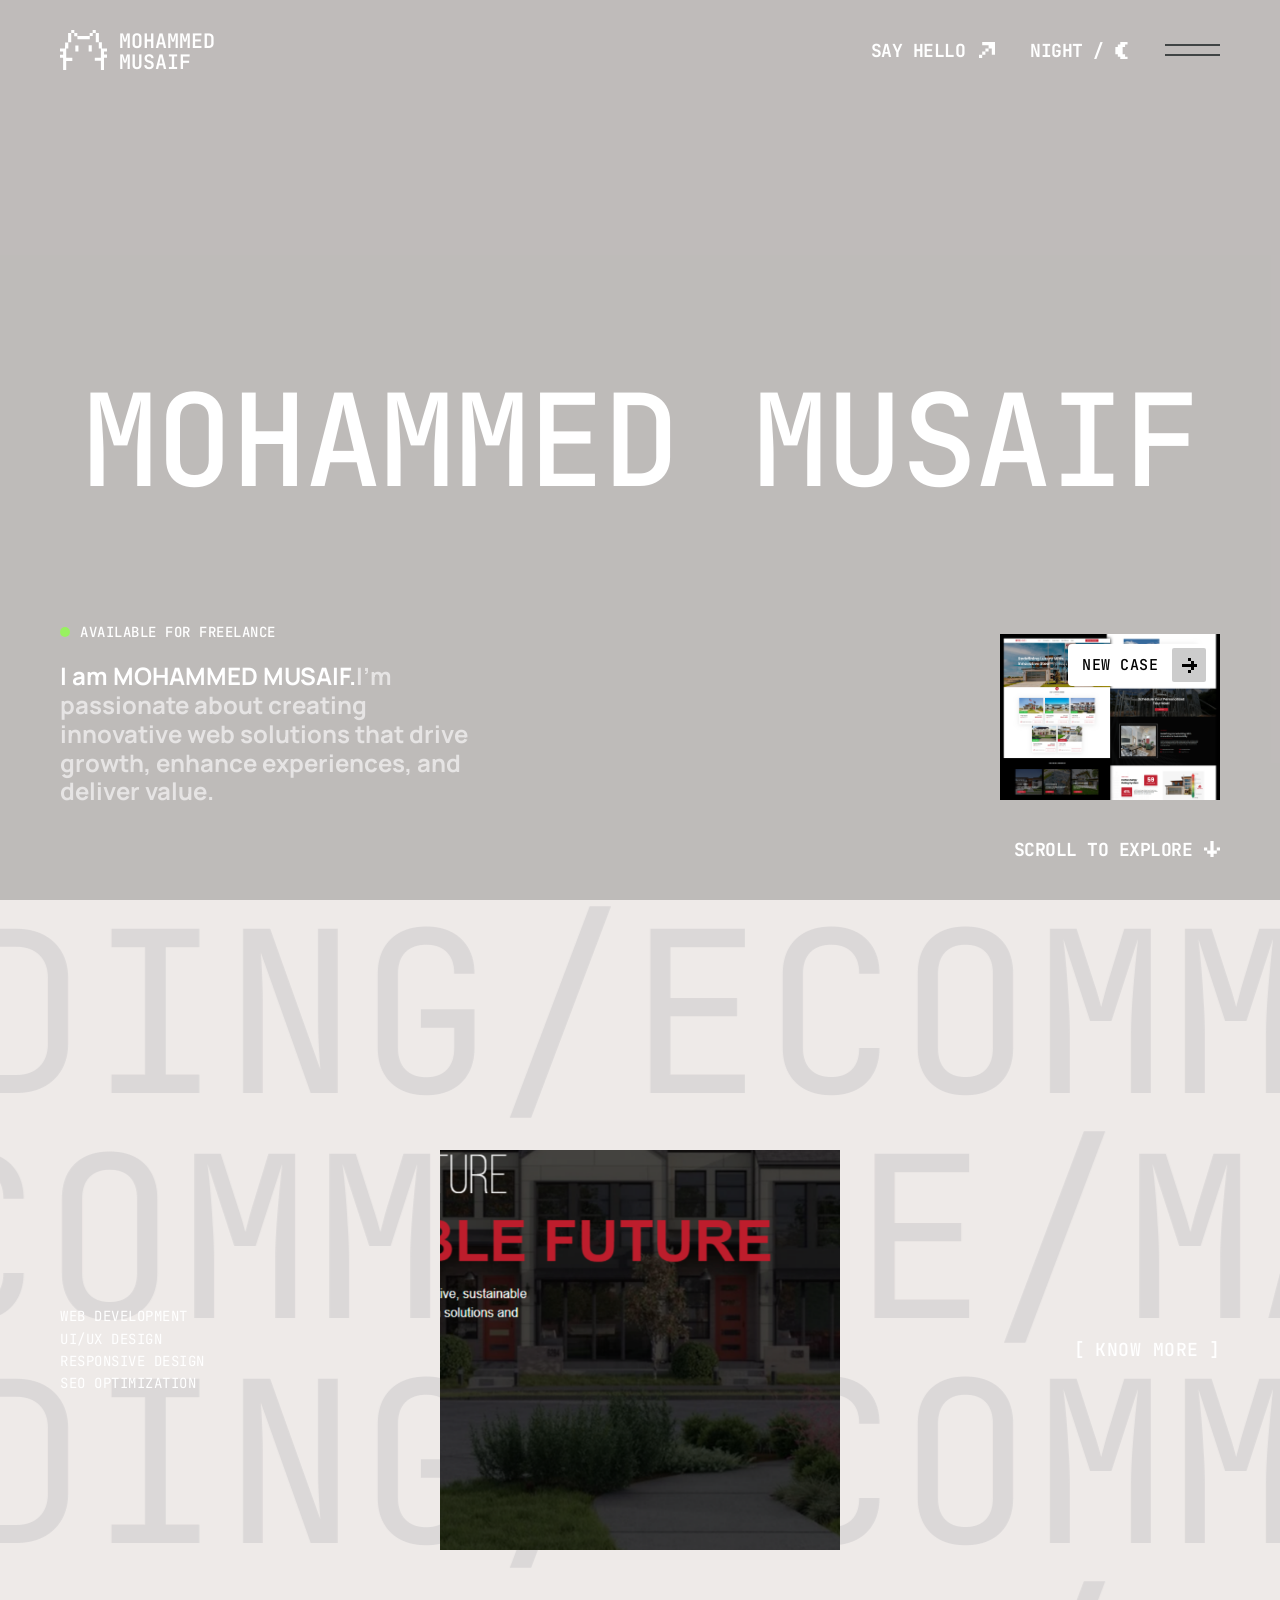
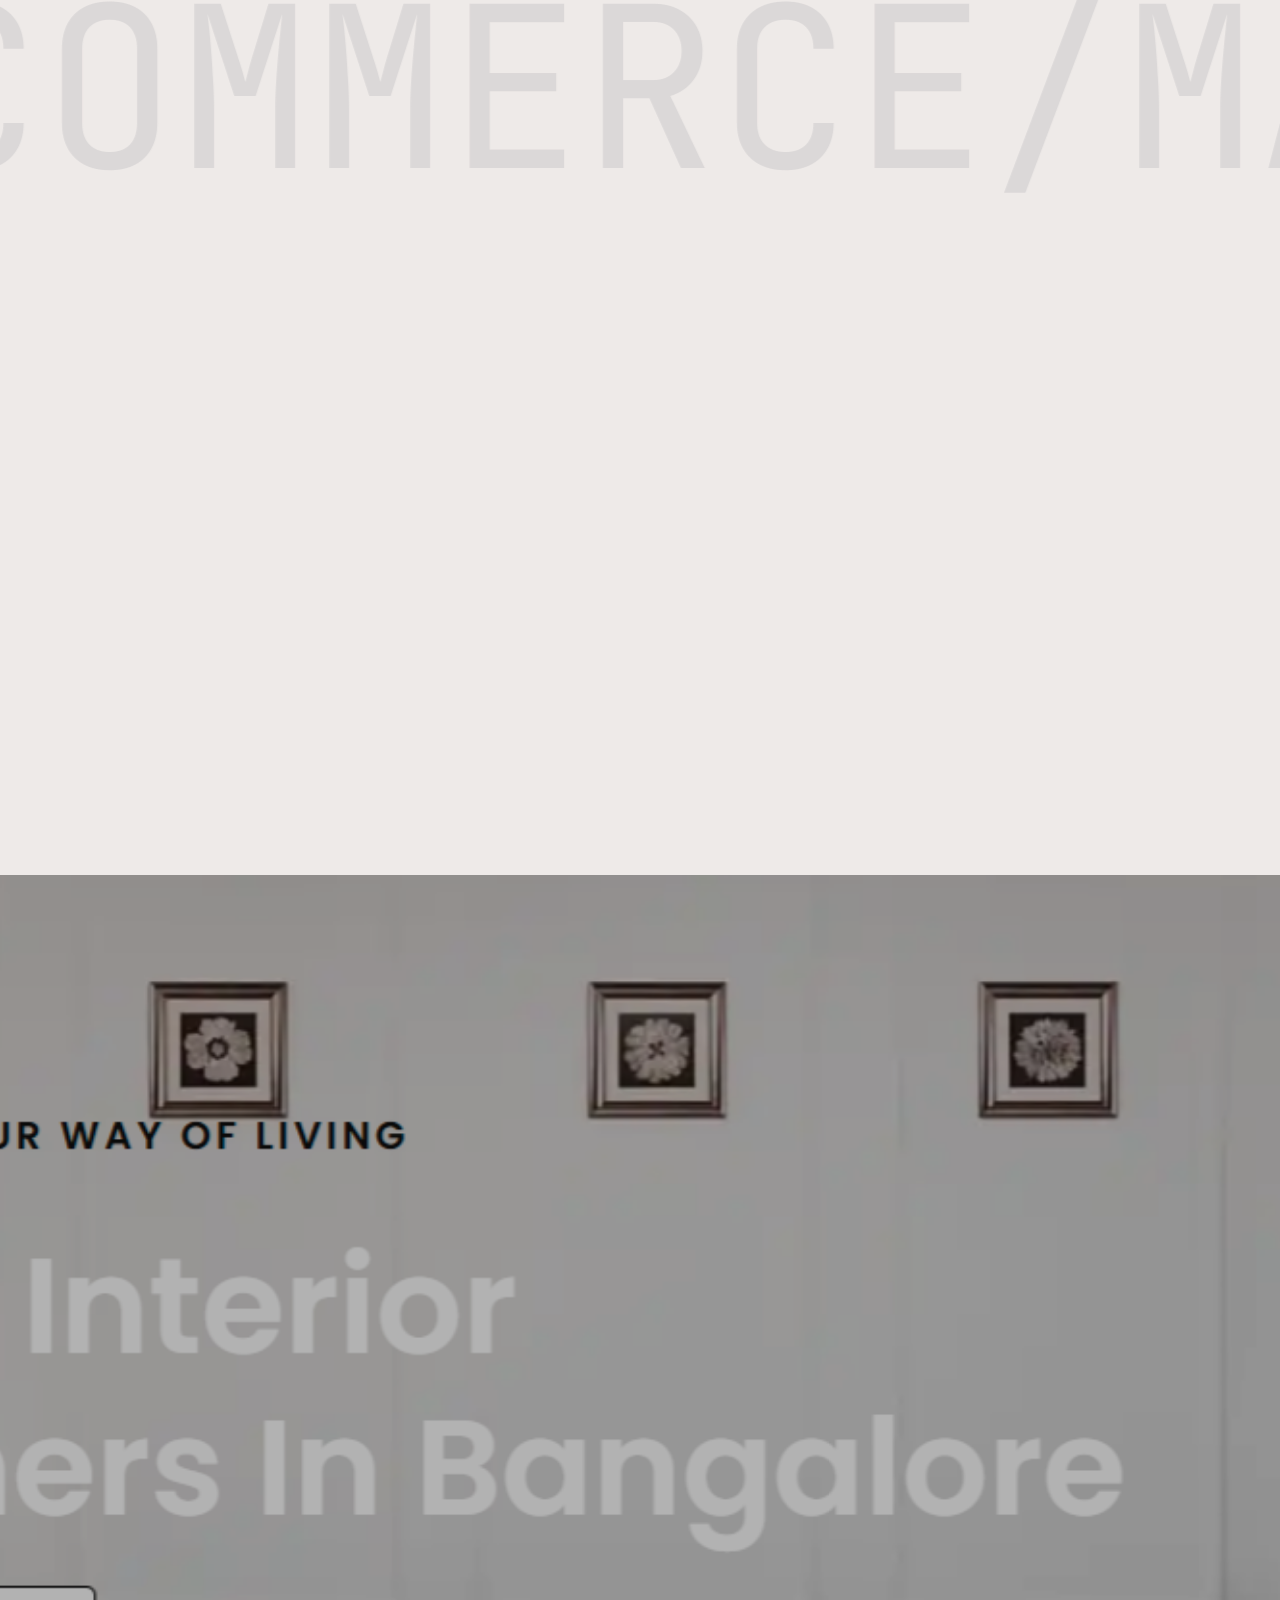
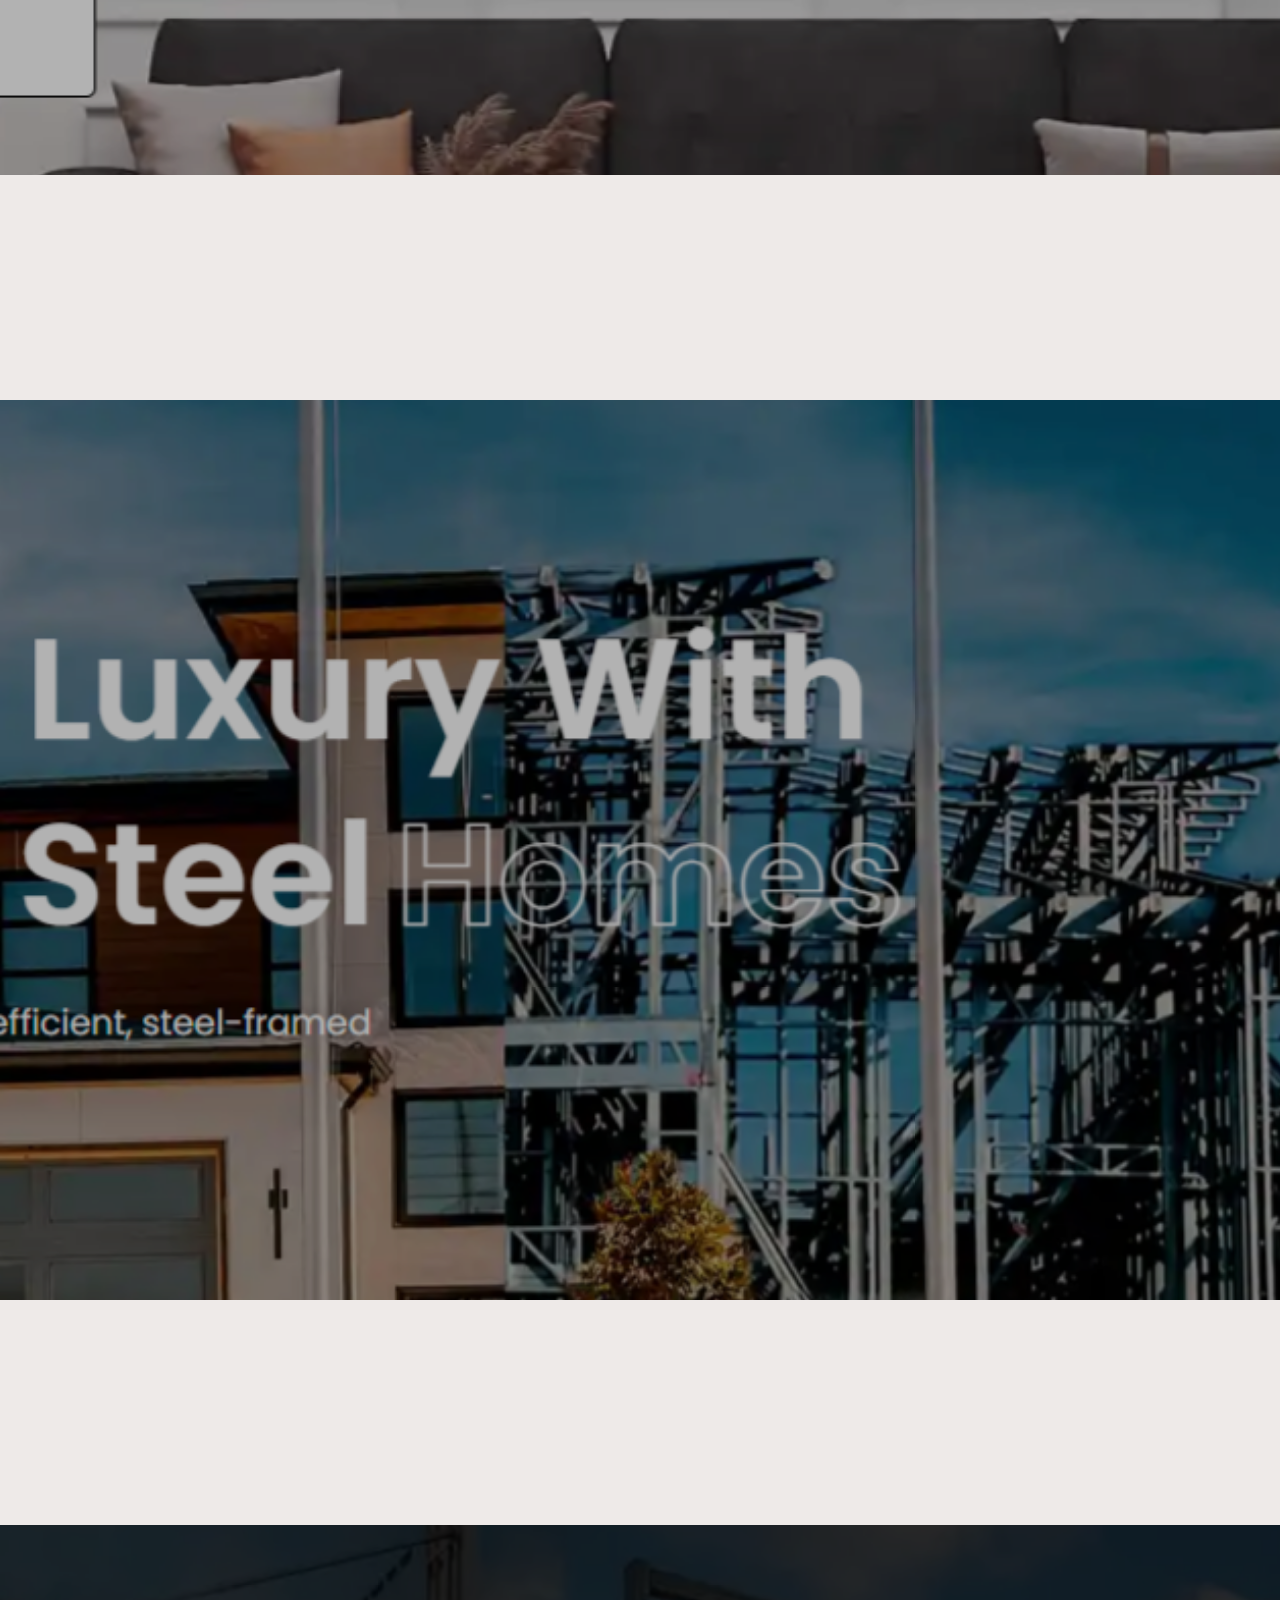
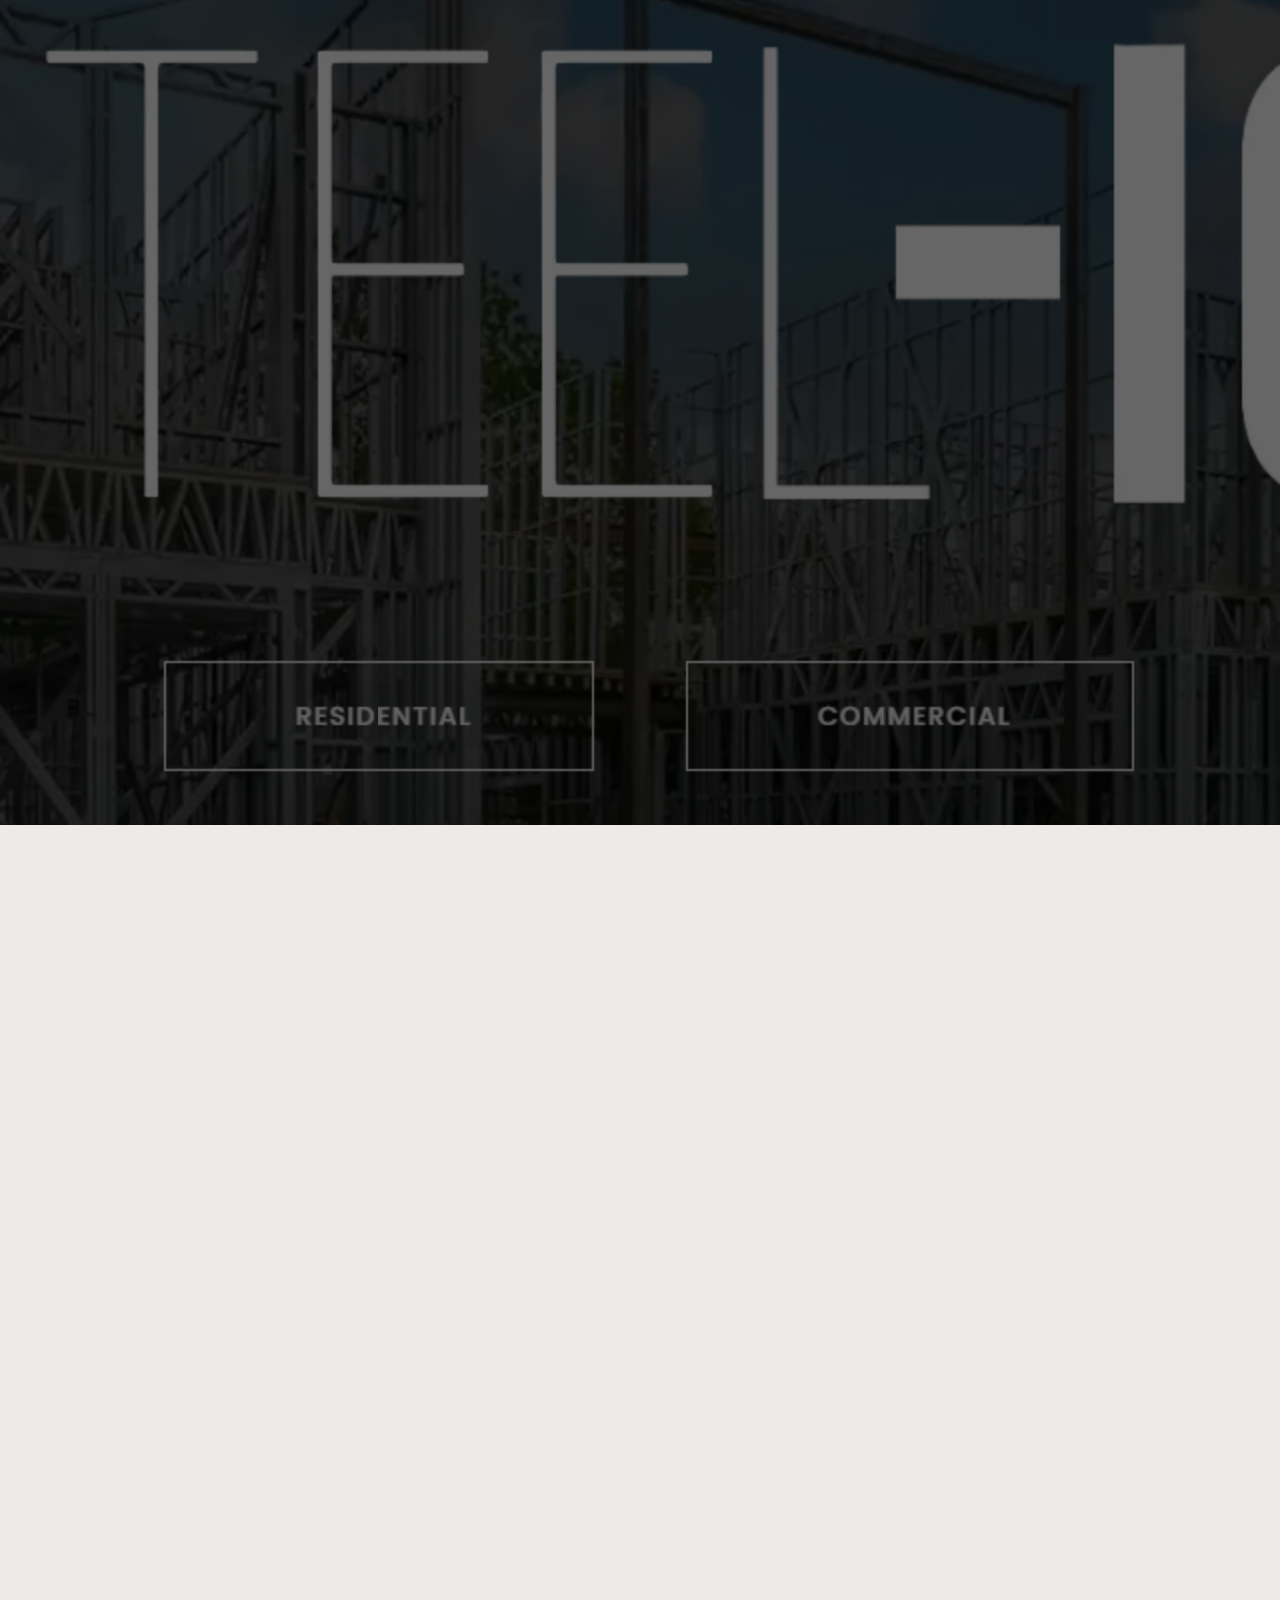
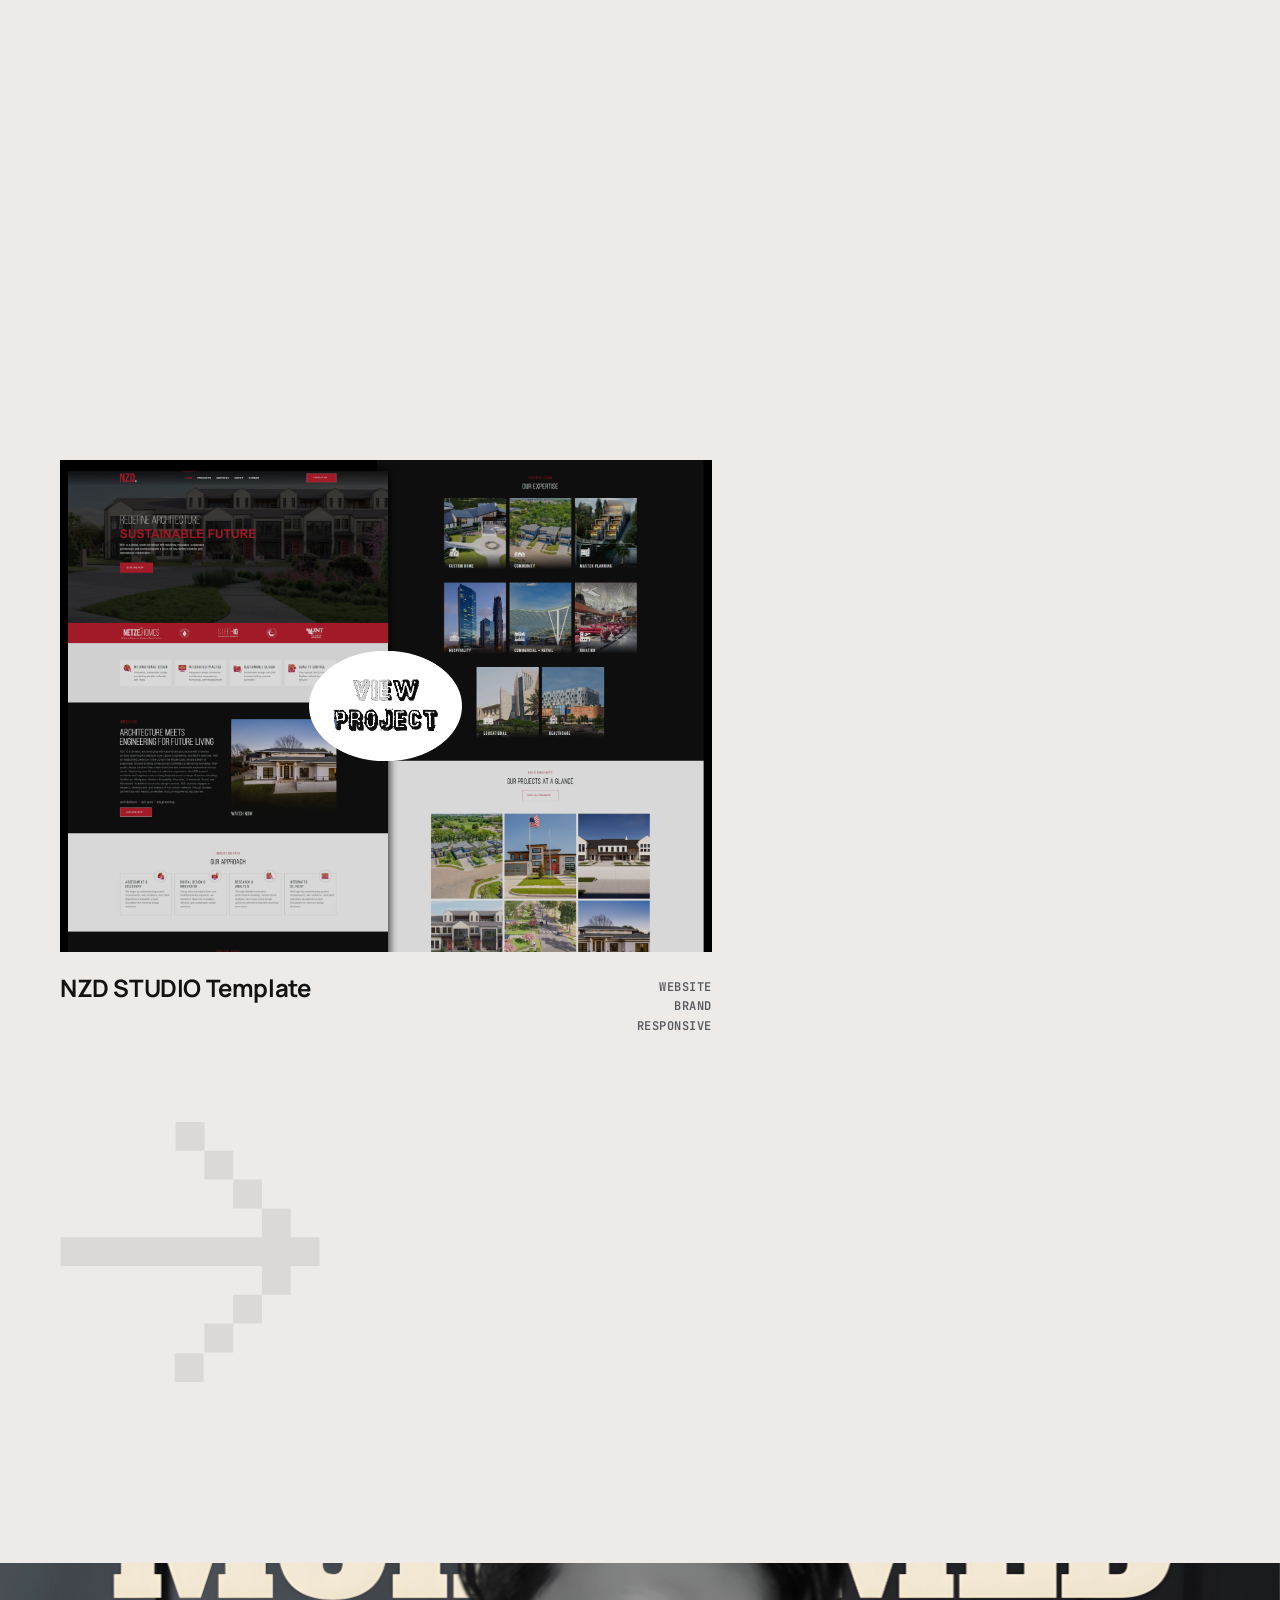
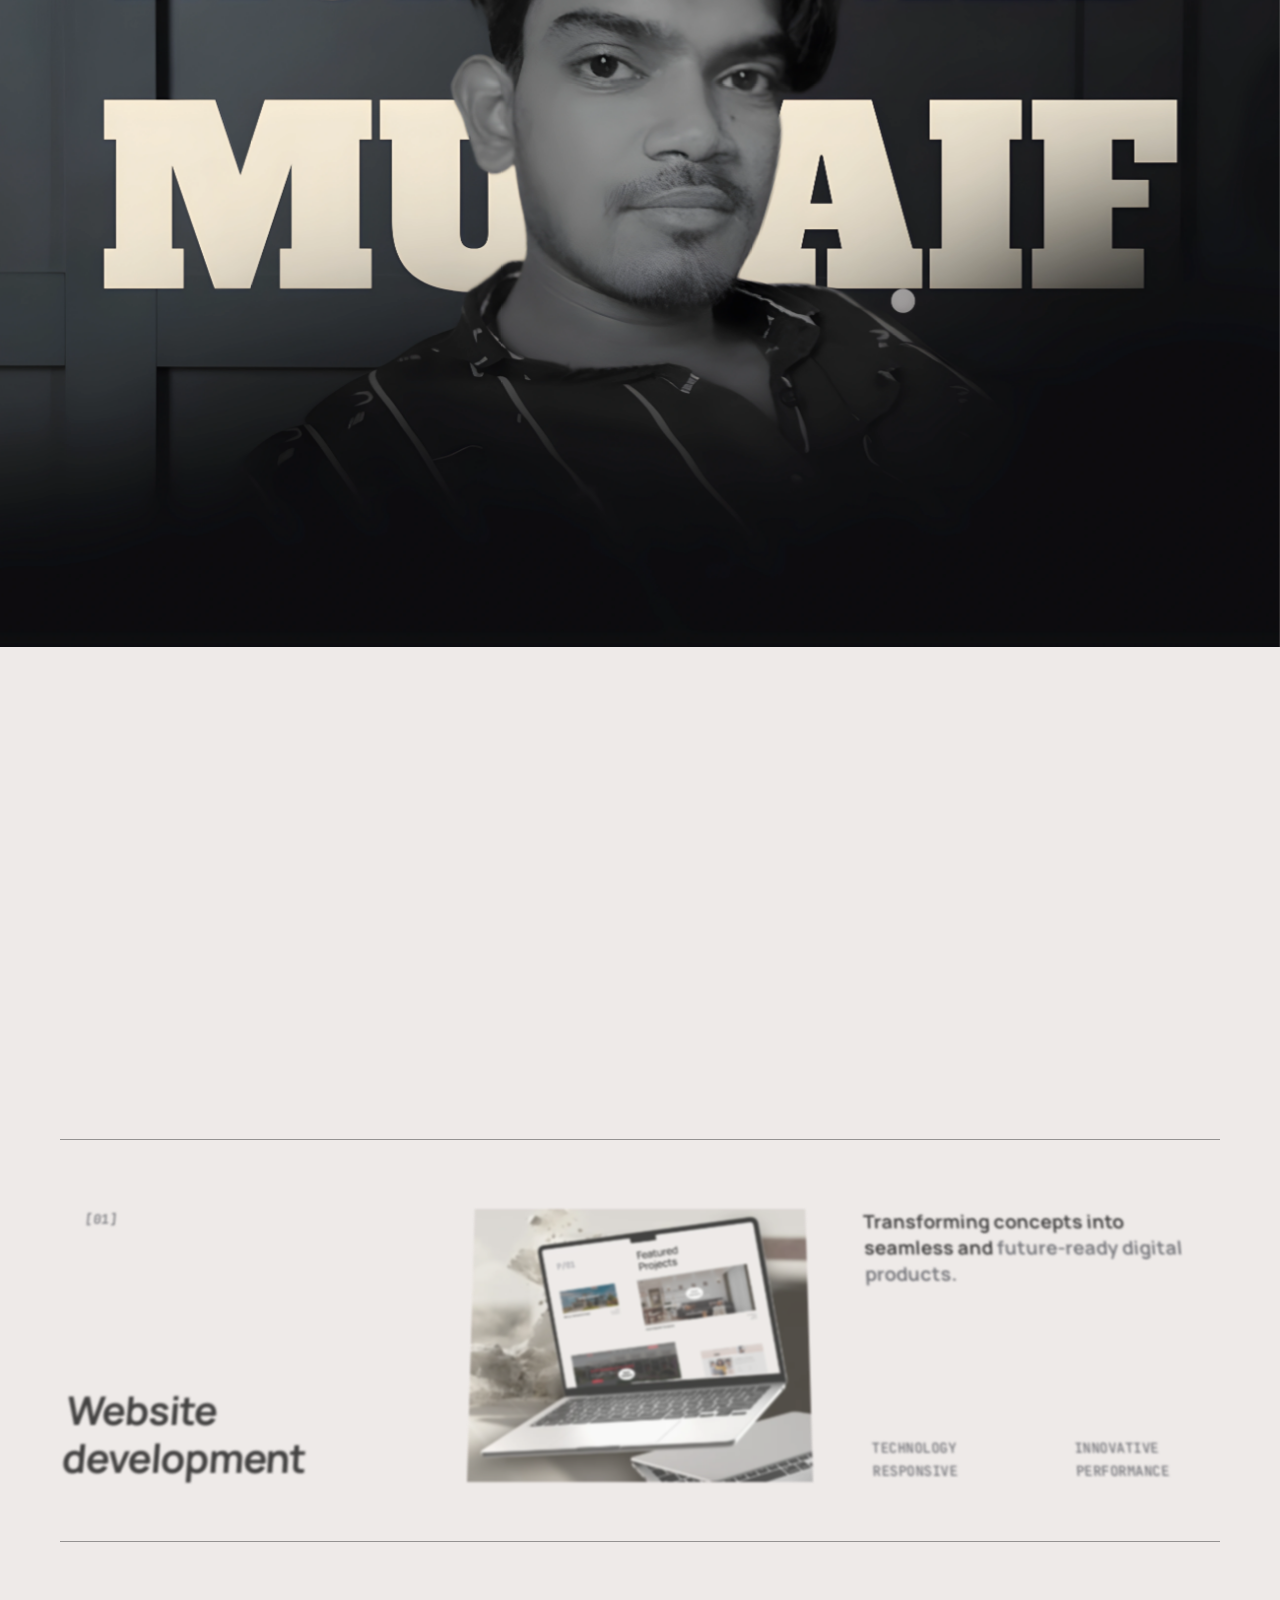
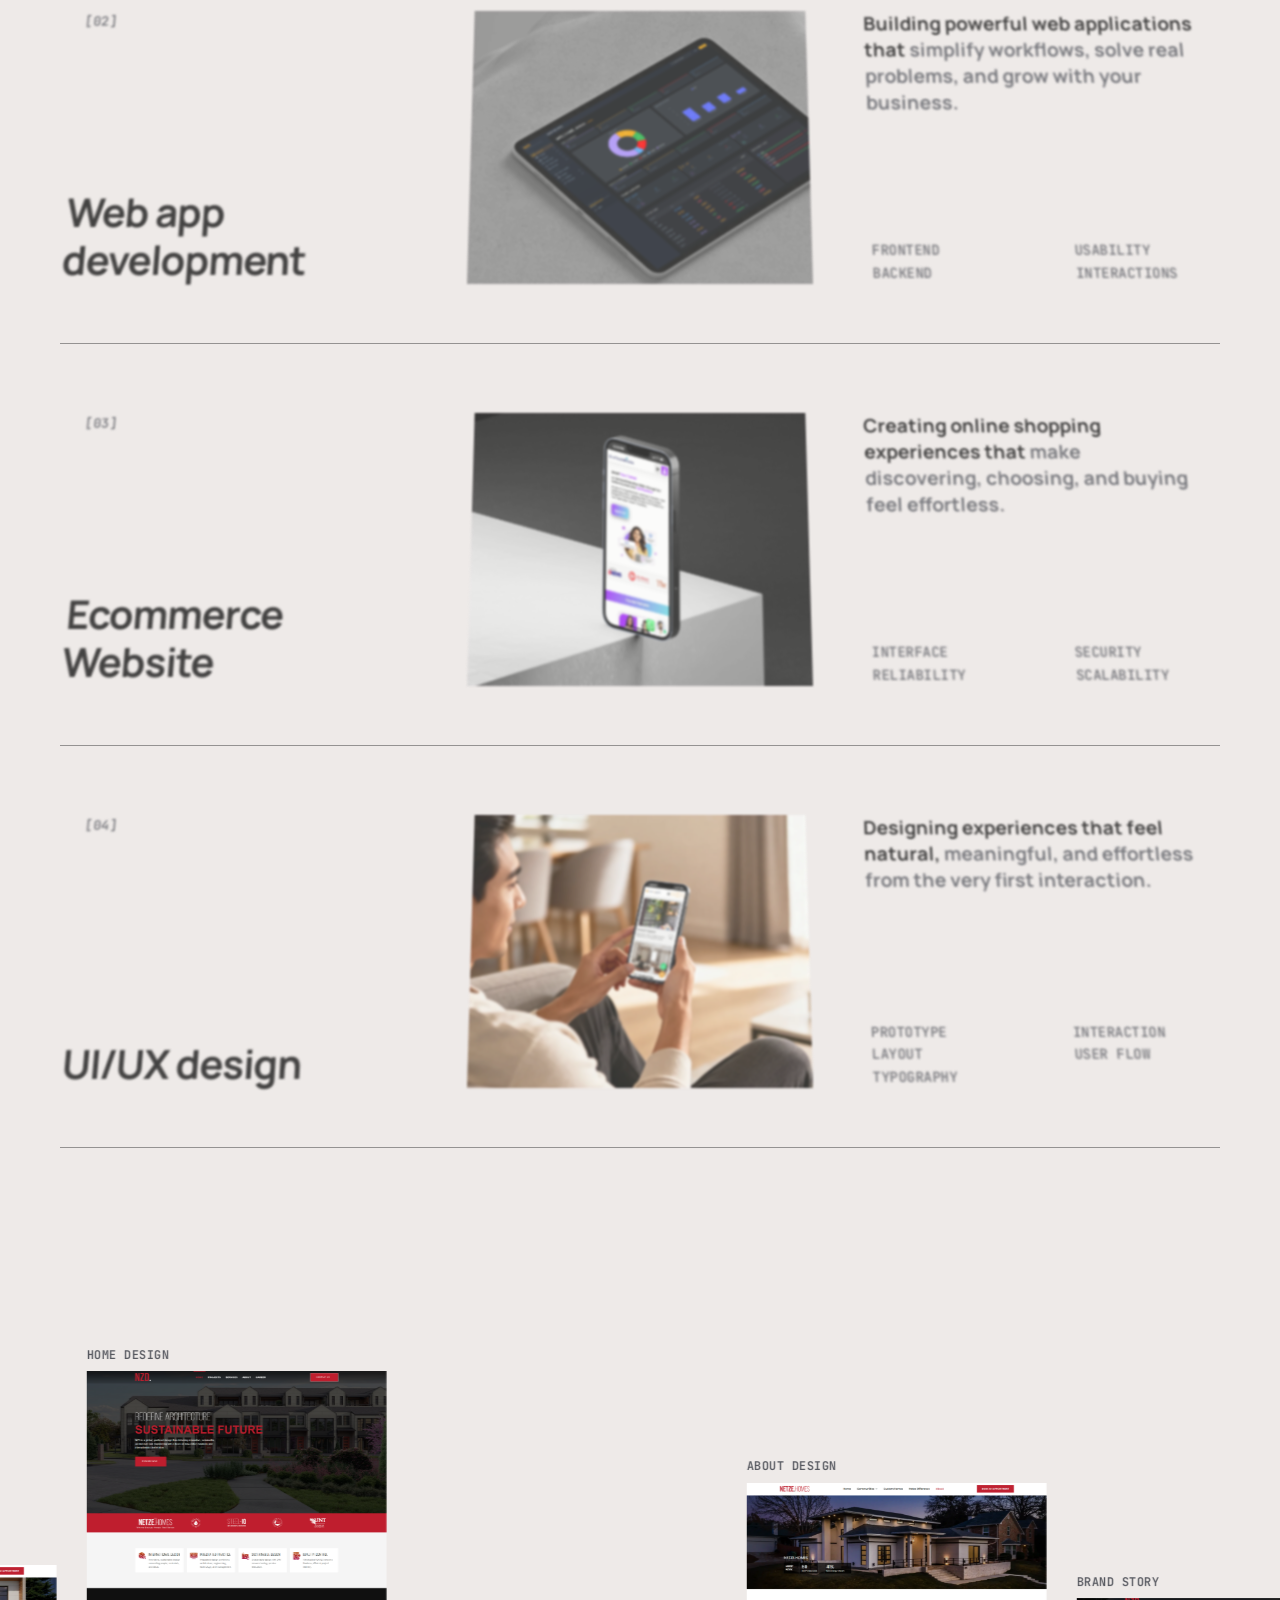
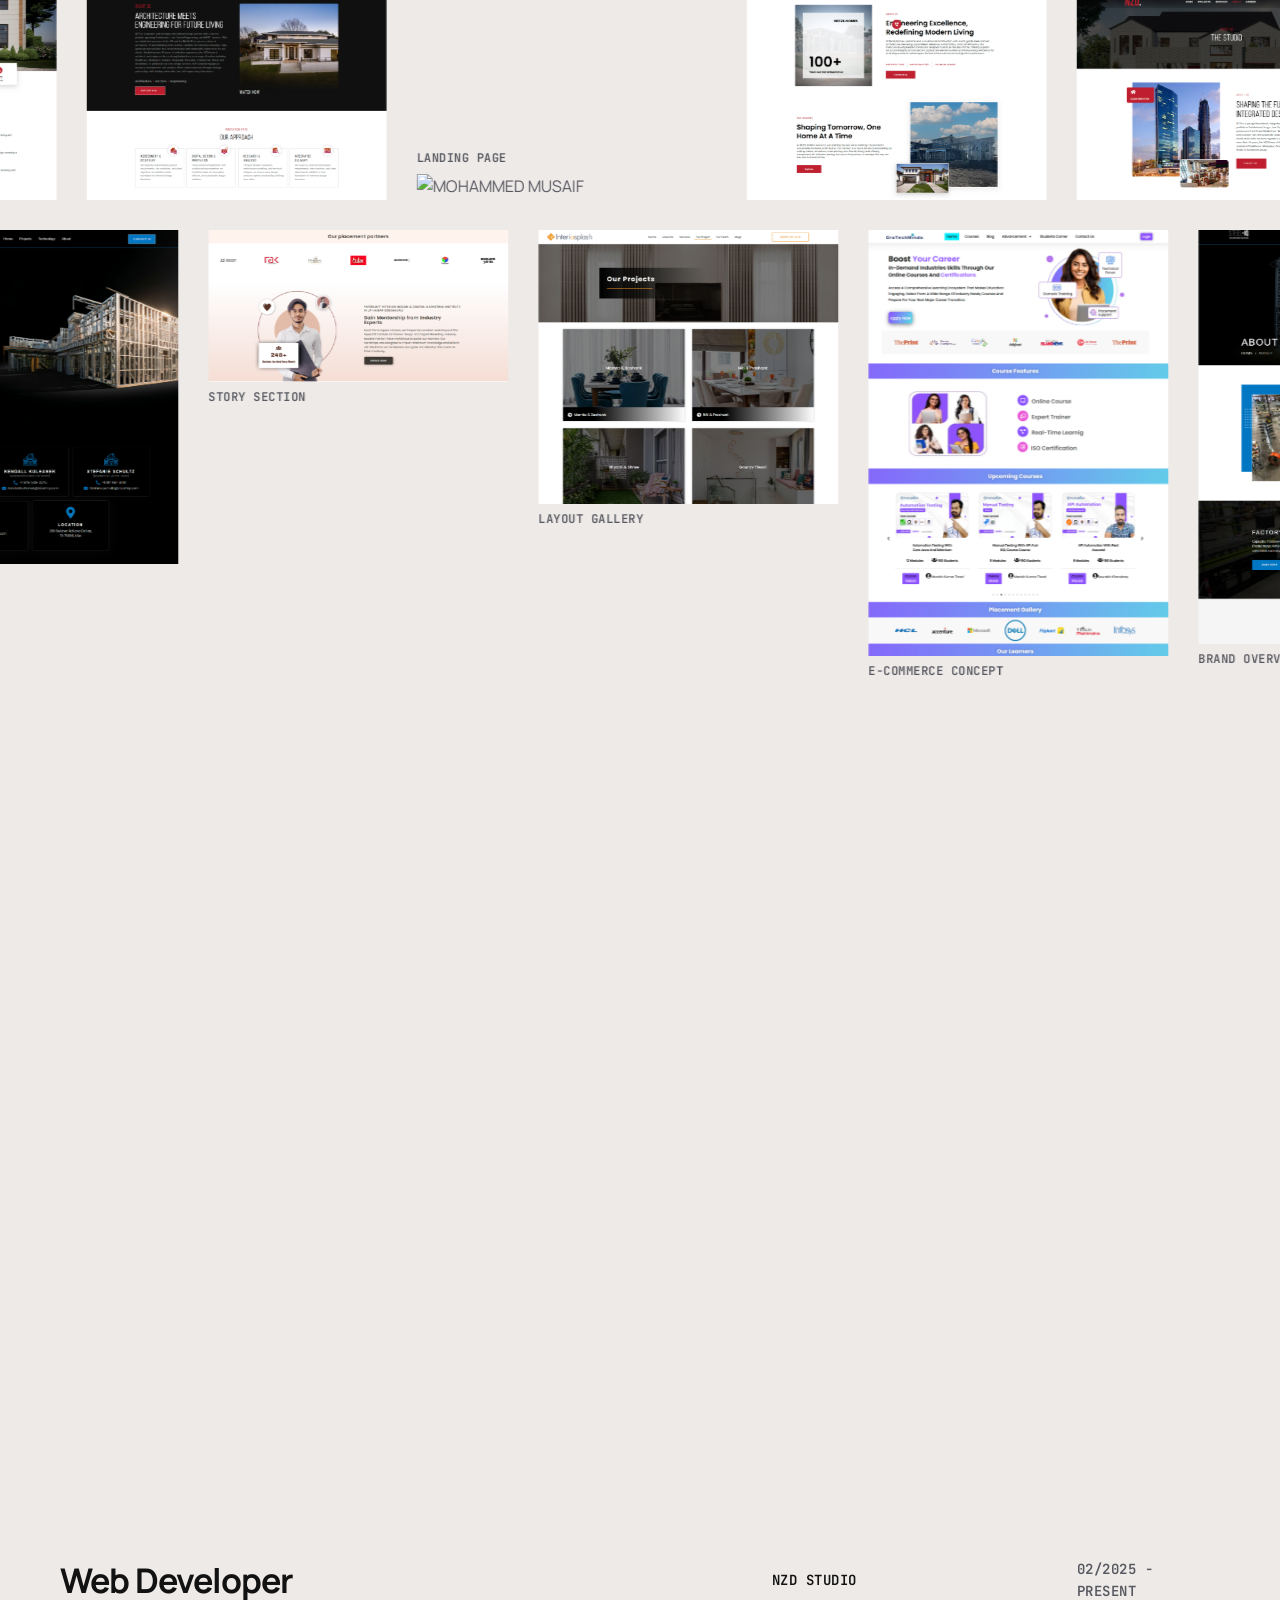
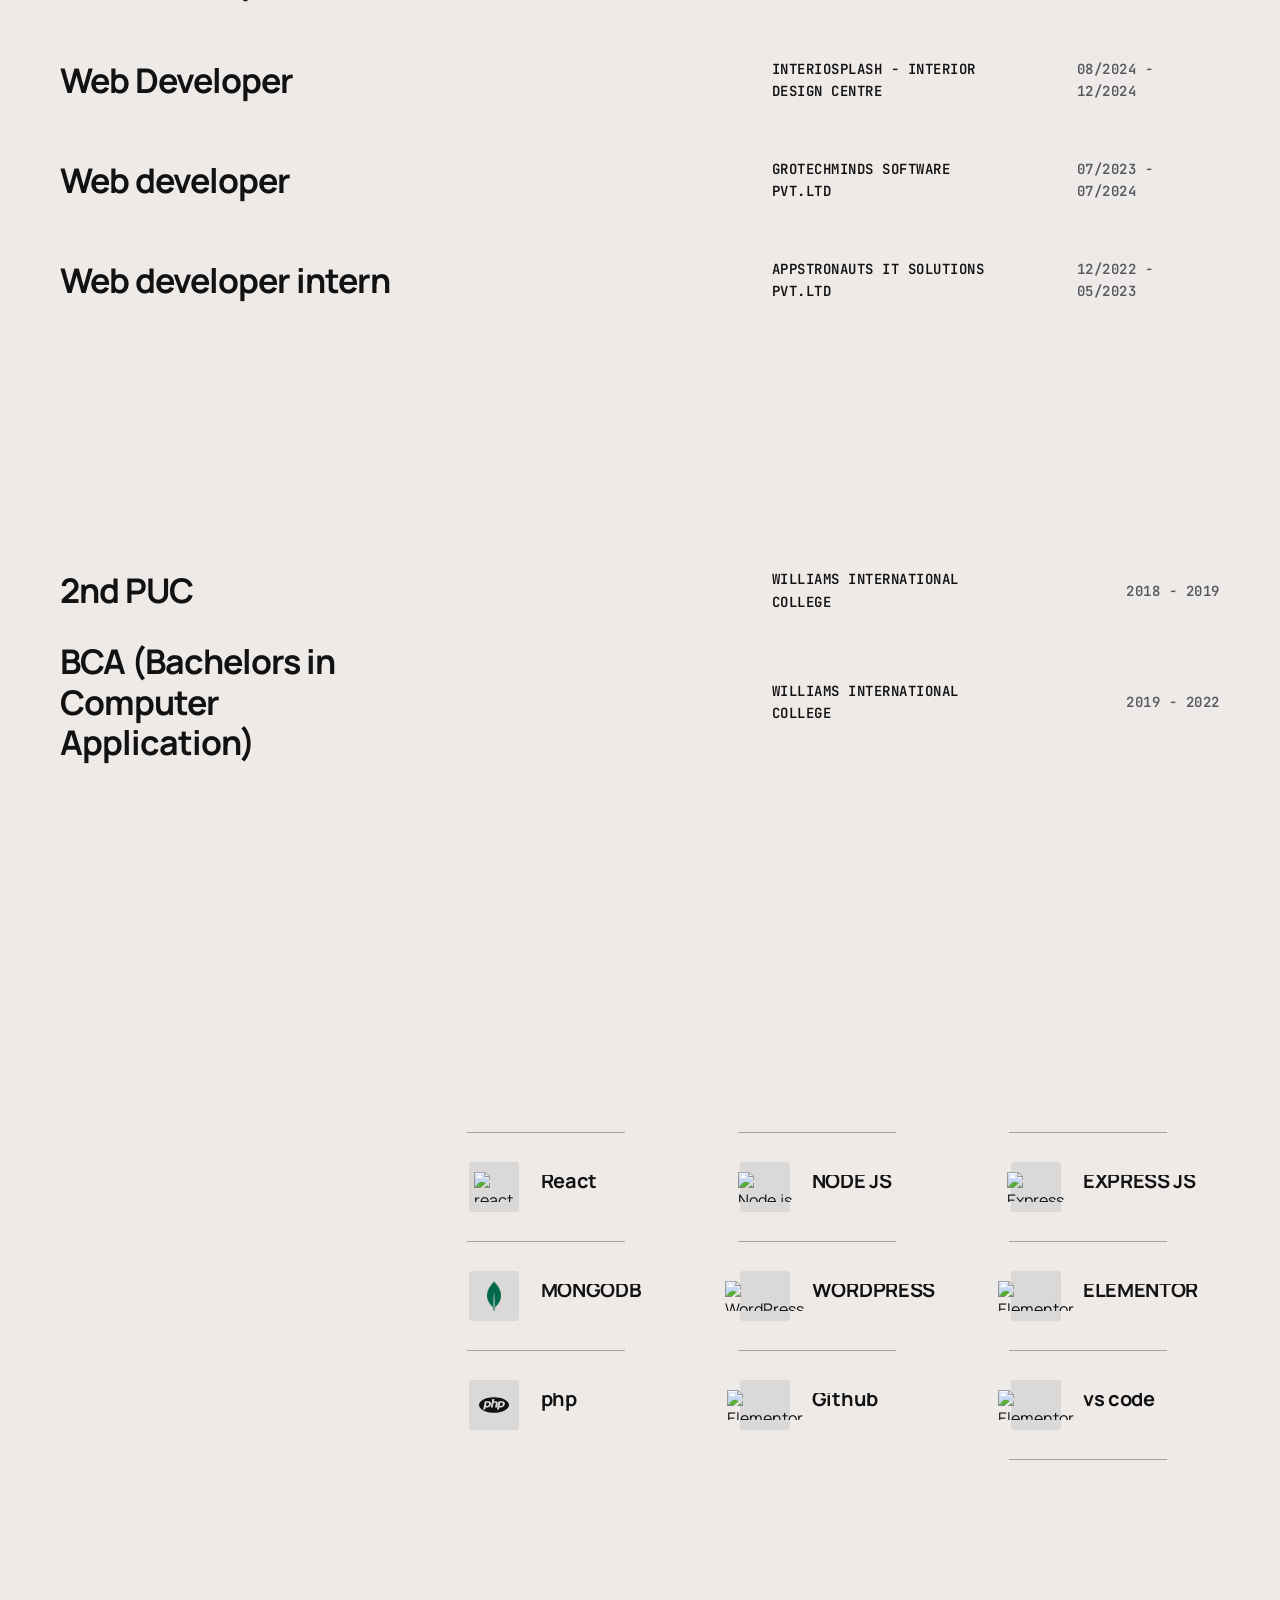
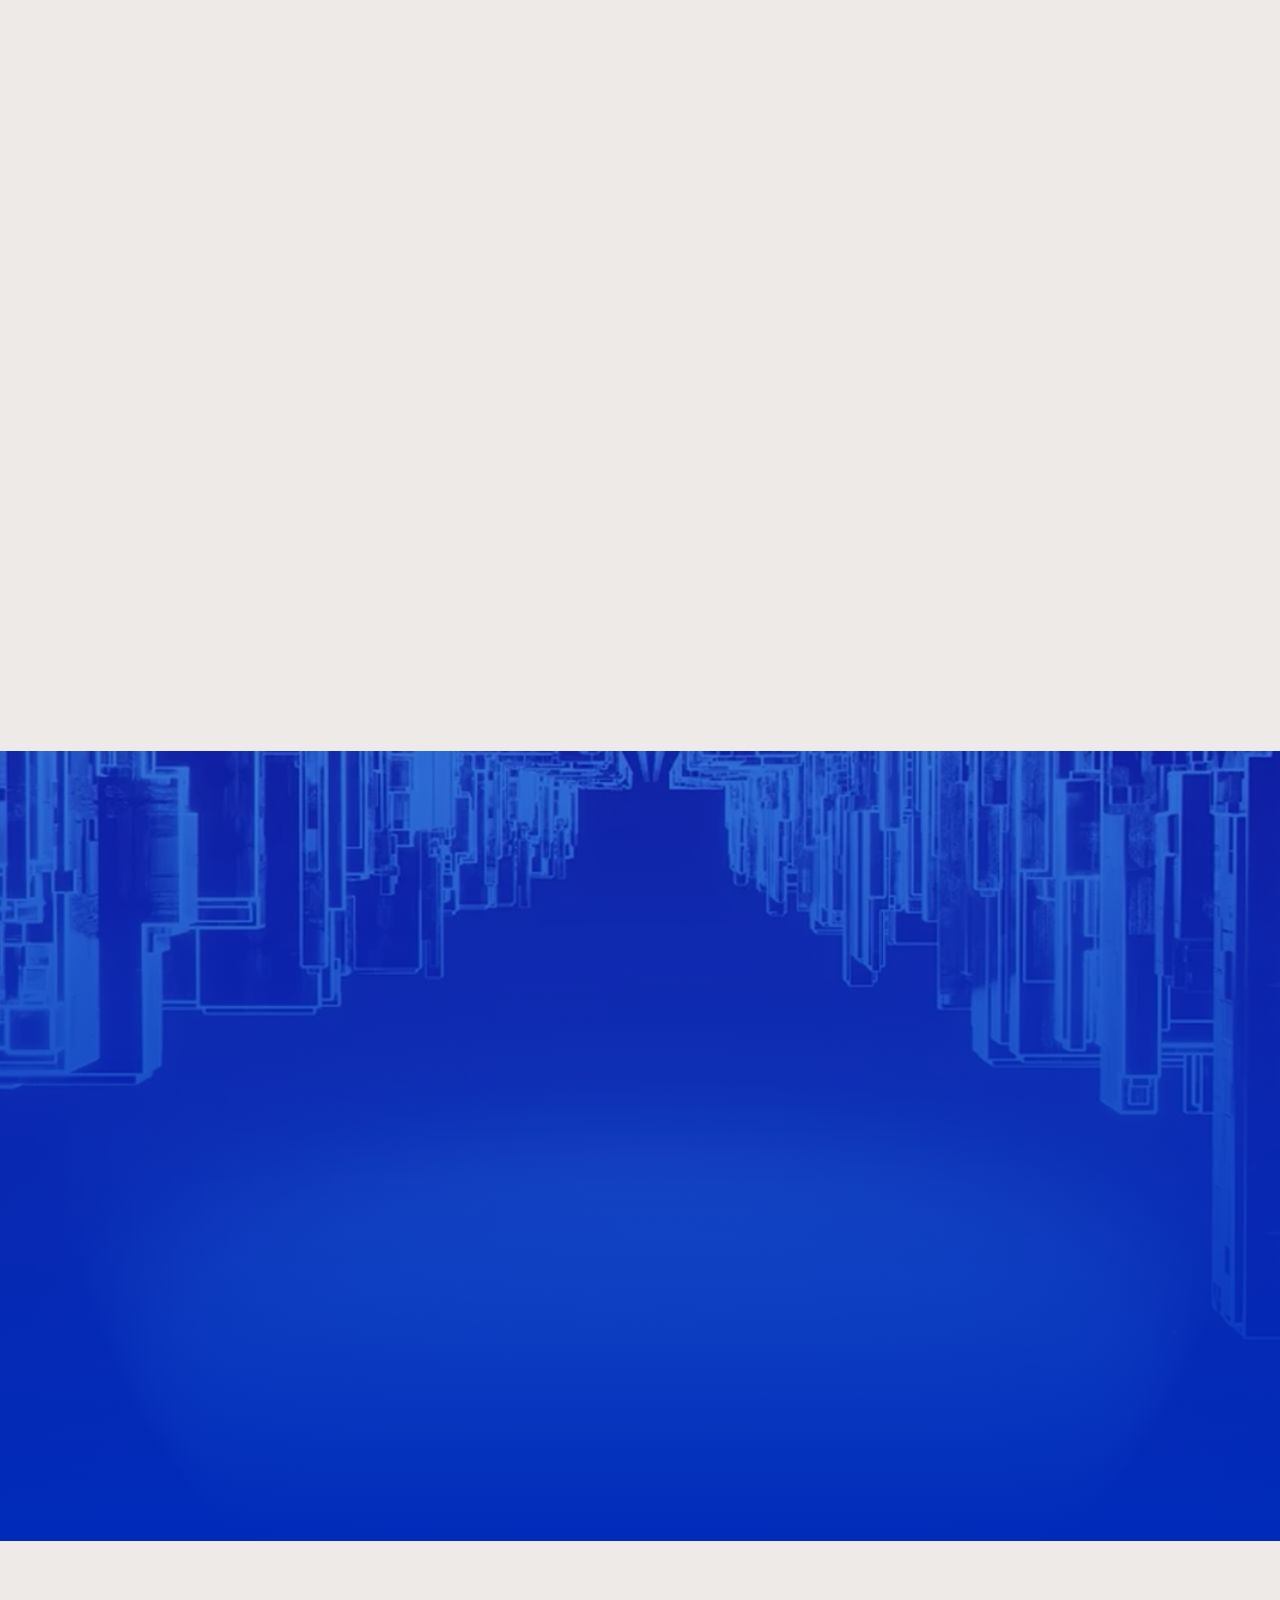
==== index.html @ 3b7b3d6b "first commit" ====
<!doctype html>
<html lang="en" dir="ltr">
  <head>
    <meta charset="UTF-8" />

    <!-- Page Title -->
    <title>
    MOHAMMED MUSAIF
    </title>

    <!-- Meta Tags -->
    <meta
      name="description"
      content="Stand out and express your uniqueness with Azurio - a vibrant and minimal HTML template for creatives, studios and freelancers. Impress your website visitors with a clean, stylish layout and stunning visuals."
    />
    <meta
      name="keywords"
      content=" resume, portfolio, personal page, cv, template, one page, responsive, html5, css3, creative, clean"
    />
    <meta name="author" content="" />

    <!-- Viewport Meta-->
    <meta http-equiv="X-UA-Compatible" content="IE=edge" />
    <meta
      name="viewport"
      content="width=device-width, initial-scale=1.0, viewport-fit=cover"
    />

    <!-- Template Favicon & Icons Start -->
    <link rel="icon" href="img/favicon/favicon.ico" sizes="any" />
    <link rel="icon" href="img/favicon/icon.svg" type="image/svg+xml" />
    <link rel="apple-touch-icon" href="img/favicon/apple-touch-icon.png" />
    <link rel="manifest" href="img/favicon/manifest.webmanifest" />
    <!-- Template Favicon & Icons End -->

    <!-- Facebook Metadata Start -->
    <meta property="og:image:height" content="1200" />
    <meta property="og:image:width" content="1200" />


    <!-- Facebook Metadata End -->

    <!-- Template Styles Start -->
    <link rel="stylesheet" type="text/css" href="css/loader.min.css" />
    <link rel="stylesheet" type="text/css" href="css/plugins.min.css" />
    <link rel="stylesheet" type="text/css" href="css/main.min.css" />
    <!-- Template Styles End -->

    <!-- Custom Browser Color Start -->
    <meta
      name="theme-color"
      media="(prefers-color-scheme: light)"
      content="#EEEAE8"
    />
    <meta
      name="theme-color"
      media="(prefers-color-scheme: dark)"
      content="#0f0f0f"
    />
    <meta name="msapplication-navbutton-color" content="#0f0f0f" />
    <meta name="mobile-web-app-capable" content="yes" />
    <meta
      name="apple-mobile-web-app-status-bar-style"
      content="black-translucent"
    />
    <!-- Custom Browser Color End -->
  </head>

  <body>
    <!-- Loader Start -->
    <!-- <div class="mxd-page-transition"></div> -->
    <div class="mxd-loader">
      <div class="mxd-loader__top">
        <span>MOHAMMED MUSAIF</span>
      </div>
      <div class="mxd-loader__images">
        <img src="img/loa_01.webp" alt="MOHAMMED MUSAIF" />
        <img src="img/loa_02.webp" alt="MOHAMMED MUSAIF" />
        <img src="img/loa_03.webp" alt="MOHAMMED MUSAIF" />
        <img src="img/loa_04.webp" alt="MOHAMMED MUSAIF" />
        <img src="img/loa_05.webp" alt="MOHAMMED MUSAIF" />
        <img src="img/loa_06.webp" alt="MOHAMMED MUSAIF" />
        <img src="img/loa_07.webp" alt="MOHAMMED MUSAIF" />
      </div>
      <div class="mxd-loader__bottom">
        <div class="mxd-loader__count">
          <span class="count__text">0</span>
          <span class="count__percent">%</span>
        </div>
        <span class="mxd-loader__caption">Loading</span>
      </div>
    </div>
    <!-- Loader End -->

    <!-- Menu Hamburger Start -->
    <div class="mxd-menu__contain loading-fade">
      <div class="mxd-menu__toggle">
        <a href="#0" class="mxd-menu__hamburger" aria-label="Menu">
          <div class="hamburger__line"></div>
          <div class="hamburger__line"></div>
        </a>
      </div>
    </div>
    <!-- Menu Hamburger End -->

    <!-- Navigation Start -->
    <nav class="mxd-menu">
      <div class="mxd-menu__backdrop"></div>

      <!-- Menu Overlay Start -->
      <div class="mxd-menu__overlay">
        <div class="mxd-menu__content" data-lenis-prevent>
          <!-- Menu Logo Start -->
          <div class="mxd-menu__logo">
            <a href="/index.html" class="menu-logo">
              <!-- logo icon -->
              <svg
                class="menu-logo__image"
                xmlns="http://www.w3.org/2000/svg"
                version="1.1"
                viewBox="0 0 42.4 36"
              >
                <path
                  d="M25.8,13.8h2.8v5.5h-2.8v-5.5ZM13.8,16.6v2.8h2.8v-5.5h-2.8v2.8ZM32.2,0v2.8h-2.8V0h2.8ZM26.7,5.5h2.8v-2.8h-2.8v2.8ZM21.2,5.5h-5.5v2.8h11.1v-2.8h-5.5ZM12.8,2.8v2.8h2.8v-2.8h-2.8ZM10.1,0v2.8h2.8V0h-2.8ZM7.3,5.5v5.5h2.8V2.8h-2.8v2.8ZM4.5,13.8v2.8H0v2.8h2.8v2.8H0v2.8h2.8v11.1h2.8v-8.3h5.5v-2.8h-5.5v-8.3h1.9v-5.5h-2.9v2.8ZM35,5.5v-2.8h-2.8v8.3h2.8v-5.5ZM42.4,19.4v-2.8h-4.7v-5.5h-2.8v5.5h1.9v8.3h-5.5v2.8h5.5v8.3h2.8v-11.1h2.8v-2.8h-2.8v-2.8h2.8Z"
                />
              </svg>
              <!-- logo text -->
              <div class="menu-logo__text">
                <span>MOHAMMED</span>
                <span>MUSAIF</span>
              </div>
            </a>
          </div>
          <!-- Menu Logo End -->

          <!-- Menu Media Start -->
          <div class="mxd-menu__media">
            <div class="menu-media__wrapper">
              <!-- <img src="img/gifs/dolores.gif" alt="Image"> -->
              <video
                preload="auto"
                autoplay
                muted
                loop
                playsinline
                poster="video/900x1280_menu.webp"
              >
                <source type="video/mp4" src="video/900x1280_menu.mp4" />
                <source type="video/webm" src="video/900x1280_menu.webm" />
              </video>
            </div>
          </div>
          <!-- Menu Media End -->

          <!-- Main Navigation Start -->
          <div class="mxd-menu__navigation">
            <div class="mxd-menu__inner">
              <div class="mxd-menu__shadow shadow-top"></div>
              <div class="mxd-menu__caption">
                <p>🌐 Modern design thinking<br /> and advanced development</p>
              </div>
              <!-- left side -->
              <div class="mxd-menu__left">
                <div class="main-menu">
                  <div class="main-menu__content">
                    <ul id="main-menu" class="main-menu__accordion">
                      <li class="main-menu__item">
                        <div class="main-menu__divider divider-top"></div>
                        <div class="main-menu__toggle">
                          <a class="main-menu__link" href="/index.html">
                            <span class="main-menu__number">/ 01</span>
                            <span class="main-menu__caption">Home</span>
                          </a>
                          <!-- <svg xmlns="http://www.w3.org/2000/svg" version="1.1" viewBox="0 0 18 18">
                            <path d="M10.8,0v3.6h-3.6V0h3.6ZM14.4,10.8h3.6v-3.6h-3.6v-3.6h-3.6v3.6H0v3.6h10.8v3.6h3.6v-3.6ZM10.8,14.4h-3.6v3.6h3.6v-3.6Z"/>
                          </svg> -->
                        </div>
                        <div class="main-menu__divider divider-bottom"></div>
                      </li>
                      <li class="main-menu__item">
                        <!-- <div class="main-menu__divider divider-top"></div> -->
                        <div class="main-menu__toggle">
                          <p class="main-menu__link">
                            <span class="main-menu__number">/ 02</span>
                            <span class="main-menu__caption">Works</span>
                          </p>
                          <div class="main-menu__arrow">
                            <svg
                              xmlns="http://www.w3.org/2000/svg"
                              version="1.1"
                              viewBox="0 0 18 18"
                            >
                              <path
                                d="M10.8,0v3.6h-3.6V0h3.6ZM14.4,10.8h3.6v-3.6h-3.6v-3.6h-3.6v3.6H0v3.6h10.8v3.6h3.6v-3.6ZM10.8,14.4h-3.6v3.6h3.6v-3.6Z"
                              />
                            </svg>
                          </div>
                        </div>
                        <ul class="submenu">
                          <li class="submenu__item">
                            <a href="/works.html">Project</a>
                          </li>
                        </ul>
                        <div class="main-menu__divider divider-bottom"></div>
                      </li>

                      <li class="main-menu__item">
                        <!-- <div class="main-menu__divider divider-top"></div> -->
                        <div class="main-menu__toggle">
                          <a class="main-menu__link" href="#about">
                            <span class="main-menu__number">/ 03</span>
                            <span class="main-menu__caption">About Me</span>
                          </a>
                          <!-- <svg xmlns="http://www.w3.org/2000/svg" version="1.1" viewBox="0 0 18 18">
                            <path d="M10.8,0v3.6h-3.6V0h3.6ZM14.4,10.8h3.6v-3.6h-3.6v-3.6h-3.6v3.6H0v3.6h10.8v3.6h3.6v-3.6ZM10.8,14.4h-3.6v3.6h3.6v-3.6Z"/>
                          </svg> -->
                        </div>
                        <div class="main-menu__divider divider-bottom"></div>
                      </li>
                      <li class="main-menu__item">
                        <!-- <div class="main-menu__divider divider-top"></div> -->
                        <div class="main-menu__toggle">
                          <a class="main-menu__link" href="#contact">
                            <span class="main-menu__number">/ 04</span>
                            <span class="main-menu__caption">Contact</span>
                          </a>
                          <!-- <svg xmlns="http://www.w3.org/2000/svg" version="1.1" viewBox="0 0 18 18">
                            <path d="M10.8,0v3.6h-3.6V0h3.6ZM14.4,10.8h3.6v-3.6h-3.6v-3.6h-3.6v3.6H0v3.6h10.8v3.6h3.6v-3.6ZM10.8,14.4h-3.6v3.6h3.6v-3.6Z"/>
                          </svg> -->
                        </div>
                        <div class="main-menu__divider divider-bottom"></div>
                      </li>
                    </ul>
                  </div>
                </div>
              </div>
              <!-- right side -->
              <div class="mxd-menu__right">
                <div class="menu-contact">
                  <div class="menu-contact__item">
                    <ul class="menu-contact__list">
                      <li>
                        <a
                          class="tag tag-m"
                          href="mailto:mohammedmusaif007@gmail.com"
                        >
                          <span class="mxd-scramble">mohammedmusaif007@gmail.com</span>
                        </a>
                      </li>
                      <!-- <li>
                        <a class="tag tag-m" href="tel:+12127089400">
                          <span class="mxd-scramble">+1 212-708-9400</span>
                        </a>
                      </li> -->
                    </ul>
                  </div>
                  <div class="menu-contact__item">
                    <ul class="menu-contact__list">
                      <li>
                        <a
                          class="tag tag-m"
                          href=""
                          target="_blank"
                        >
                          <span
                            >RT Nagar,<br /> Bangalore,<br />560032</span
                          >
                        </a>
                      </li>
                    </ul>
                  </div>
                  <div class="menu-contact__item">
                    <ul class="menu-contact__list">
                      <li>
                        <a
                          class="tag tag-m"
                          href="https://in.linkedin.com/in/mohammed-musaif"
                          target="_blank"
                          ><span class="mxd-scramble">Linkedin</span></a
                        >
                      </li>
                      <li>
                        <a
                          class="tag tag-m"
                          href="https://github.com/md-musaif"
                          target="_blank"
                          ><span class="mxd-scramble">Github</span></a
                        >
                      </li>

                      </li>
                    </ul>
                  </div>
                </div>
              </div>
              <!-- data bottom line -->
              <div class="mxd-menu__shadow"></div>
              <div class="mxd-menu__data">
                <div class="menu-data__left">
                  <p class="menu-data__text">
                   All rights reserved
                    <a href="index.html" target="_blank">
                      <span class="mxd-scramble">© MOHAMMED MUSAIF</span>
                    </a>
                  </p>
                </div>
                <div class="menu-data__right">
                  <p class="menu-data__text">MOHAMMED MUSAIF</p>
                  <p class="menu-data__text">©2026</p>
                </div>
              </div>
            </div>
          </div>
          <!-- Main Navigation End -->
        </div>
      </div>
      <!-- Menu Overlay End -->
    </nav>
    <!-- Navigation End -->

    <!-- Header Start -->
    <header id="header" class="mxd-header mxd-header-permanent">
      <!-- header logo -->
      <div class="mxd-header__logo loading-fade">
        <a class="mxd-logo" href="index.html">
          <!-- logo icon -->
          <svg
            class="mxd-logo__image"
            xmlns="http://www.w3.org/2000/svg"
            version="1.1"
            viewBox="0 0 42.4 36"
          >
            <path
              d="M25.8,13.8h2.8v5.5h-2.8v-5.5ZM13.8,16.6v2.8h2.8v-5.5h-2.8v2.8ZM32.2,0v2.8h-2.8V0h2.8ZM26.7,5.5h2.8v-2.8h-2.8v2.8ZM21.2,5.5h-5.5v2.8h11.1v-2.8h-5.5ZM12.8,2.8v2.8h2.8v-2.8h-2.8ZM10.1,0v2.8h2.8V0h-2.8ZM7.3,5.5v5.5h2.8V2.8h-2.8v2.8ZM4.5,13.8v2.8H0v2.8h2.8v2.8H0v2.8h2.8v11.1h2.8v-8.3h5.5v-2.8h-5.5v-8.3h1.9v-5.5h-2.9v2.8ZM35,5.5v-2.8h-2.8v8.3h2.8v-5.5ZM42.4,19.4v-2.8h-4.7v-5.5h-2.8v5.5h1.9v8.3h-5.5v2.8h5.5v8.3h2.8v-11.1h2.8v-2.8h-2.8v-2.8h2.8Z"
            />
          </svg>
          <!-- logo text -->
          <div class="mxd-logo__text">
            <span class="mxd-scramble">MOHAMMED</span>
            <span class="mxd-scramble">MUSAIF</span>
          </div>
        </a>
      </div>
      <!-- header controls -->
      <div class="mxd-header__controls loading-fade">
        <a
          class="btn mxd-header__link slide-right-up"
          href="#contact"
          aria-label="Say Hello"
        >
          <span class="btn-caption mxd-scramble">Say Hello</span>
          <i>
            <svg
              xmlns="http://www.w3.org/2000/svg"
              version="1.1"
              viewBox="0 0 18 18"
            >
              <path
                d="M18,0v14.4h-3.6v-7.2h-3.6v-3.6H3.6V0h14.4ZM7.2,10.8h3.6v-3.6h-3.6s0,3.6,0,3.6ZM3.6,14.4h3.6v-3.6h-3.6v3.6ZM0,18h3.6v-3.6H0v3.6Z"
              />
            </svg>
          </i>
          <!-- Phosphor icon -->
          <!-- <i class="ph-bold ph-arrow-up-right"></i> -->
        </a>
        <button
          id="color-switcher"
          class="btn mxd-color-switcher permanent"
          type="button"
          role="switch"
          aria-label="light/dark mode"
          aria-checked="true"
        ></button>
      </div>
    </header>
    <!-- Header End -->

    <!-- Page Content Start -->
    <main id="mxd-page-content" class="mxd-page-content">
      <!-- Blur Effect Start -->
      <div class="blur-container">
        <div class="blur-layer blur-1"></div>
        <div class="blur-layer blur-2"></div>
        <div class="blur-layer blur-3"></div>
        <div class="blur-layer blur-4"></div>
        <div class="blur-layer blur-5"></div>
        <div class="blur-layer blur-6"></div>
        <div class="blur-layer blur-7"></div>
        <div class="blur-layer blur-8"></div>
      </div>
      <!-- Blur Effect End -->

      <!-- Hero Section Start -->
      <div
        class="mxd-section pinned-section mxd-hero-section no-padding mxd-hero-fullheight-desktop loading-wrap"
      >
        <div class="pinned-section__inner">
          <div class="mxd-hero-09">
            <div class="mxd-hero-09__background">
              <video
                class="mxd-hero-09__video"
                autoplay
                muted
                loop
                playsinline
                preload="auto"
                poster="video/1280x720_hero-09.webp"
              >
                <source type="video/mp4" src="video/1280x720_hero-09.mp4" />
                <source type="video/webm" src="video/1280x720_hero-09.webm" />
              </video>
            </div>
            <div class="mxd-hero-09__cover"></div>
            <div class="mxd-hero-09__wrap">
              <!-- top group -->
              <div class="mxd-hero-09__top">
                <div class="mxd-hero-09__headline mxd-grid-item">
                  <h1 class="loading-chars">MOHAMMED MUSAIF</h1>
                </div>
                <div class="mxd-hero-09__divider"></div>
              </div>
              <!-- center group -->
              <div class="mxd-hero-09__center">
                <div class="mxd-hero-09__data mxd-grid-item">
                  <div class="mxd-hero__mark permanent loading-fade">
                    <span class="mark-icon"></span>
                    <span class="mark-text">Available for freelance</span>
                  </div>
                  <div class="mxd-hero-09__descr">
                    <p class="t-bold t-permanent loading-split">
                      I am MOHAMMED MUSAIF.<span
                        >I'm passionate about creating innovative web solutions
                        that drive growth, enhance experiences, and deliver
                        value.</span
                      >
                    </p>
                  </div>
                </div>
                <div class="mxd-hero-09__media mxd-grid-item loading-fade">
                  <img
                    class="mxd-hero-09__image"
                    src="img/works/showcase-stack/pr01.png"
                    alt="Hero Video Placeholder"
                  />
                  <!-- <video class="mxd-hero-09__video" 
                    autoplay
                    muted
                    loop
                    playsinline
                    preload="metadata"
                    poster="video/360x225_hero-01.webp">
                    <source type="video/mp4" src="video/360x225_hero-01.mp4">
                    <source type="video/webm" src="video/360x225_hero-01.webm">
                  </video> -->
                  <div class="mxd-hero-09__media-btn">
                    <a
                      class="btn btn-default-icon-small btn-default-permanent slide-right"
                      href="works.html"
                    >
                      <span class="btn-caption mxd-scramble">New Case</span>
                      <!-- <i class="btn-icon ph-bold ph-arrow-right"></i> -->
                      <i class="btn-icon">
                        <svg
                          xmlns="http://www.w3.org/2000/svg"
                          version="1.1"
                          viewBox="0 0 18 18"
                        >
                          <path
                            d="M10.8,0v3.6h-3.6V0h3.6ZM14.4,10.8h3.6v-3.6h-3.6v-3.6h-3.6v3.6H0v3.6h10.8v3.6h3.6v-3.6ZM10.8,14.4h-3.6v3.6h3.6v-3.6Z"
                          />
                        </svg>
                      </i>
                    </a>
                  </div>
                </div>
              </div>
              <!-- bottom group -->
              <div class="mxd-hero-09__bottom">
                <div class="mxd-hero-09__controls mxd-grid-item loading-fade">
                  <a
                    class="btn btn-line-icon btn-line-permanent slide-down"
                    href="#design"
                  >
                    <span class="btn-caption mxd-scramble"
                      >Scroll to explore</span
                    >
                    <i>
                      <svg
                        xmlns="http://www.w3.org/2000/svg"
                        version="1.1"
                        viewBox="0 0 18 18"
                      >
                        <path
                          d="M18,10.8h-3.6v-3.6h3.6v3.6ZM7.2,14.4v3.6h3.6v-3.6h3.6v-3.6h-3.6V0h-3.6v10.8h-3.6v3.6s3.6,0,3.6,0ZM3.6,10.8v-3.6H0v3.6h3.6Z"
                        />
                      </svg>
                    </i>
                  </a>
                </div>
              </div>
            </div>
          </div>
          <div class="pinned-section__trigger"></div>
        </div>
      </div>
      <!-- Hero Section End -->

      <!-- Section - Progects Stack Start -->
      <div class="mxd-section" id="design">
        <div class="mxd-container fullwidth-container">
          <!-- Block - Progects Stack Start -->
          <div class="mxd-block">
            <div class="mxd-stack-cards">
              <!-- single card -->
              <div class="mxd-stack-cards__card">
                <div class="card__marquees">
                  <!-- Marquee Divider Start -->
                  <div class="marquee marquee-stack marquee--gsap muted-extra">
                    <div class="marquee__top">
                      <!-- single item -->
                      <div class="marquee__item item-regular text">
                        <p class="marquee__text text-with-gliph">Design/</p>
                      </div>
                      <!-- single item -->
                      <div class="marquee__item item-regular text">
                        <p class="marquee__text text-with-gliph">
                          Development/
                        </p>
                      </div>
                      <!-- single item -->
                      <div class="marquee__item item-regular text">
                        <p class="marquee__text text-with-gliph">Branding/</p>
                      </div>
                      <!-- single item -->
                      <div class="marquee__item item-regular text">
                        <p class="marquee__text text-with-gliph">eCommerce/</p>
                      </div>
                      <!-- single item -->
                      <div class="marquee__item item-regular text">
                        <p class="marquee__text text-with-gliph">Marketing/</p>
                      </div>
                    </div>
                    <div class="marquee__bottom">
                      <!-- single item -->
                      <div class="marquee__item item-regular text">
                        <p class="marquee__text text-with-gliph">Design/</p>
                      </div>
                      <!-- single item -->
                      <div class="marquee__item item-regular text">
                        <p class="marquee__text text-with-gliph">
                          Development/
                        </p>
                      </div>
                      <!-- single item -->
                      <div class="marquee__item item-regular text">
                        <p class="marquee__text text-with-gliph">Branding/</p>
                      </div>
                      <!-- single item -->
                      <div class="marquee__item item-regular text">
                        <p class="marquee__text text-with-gliph">eCommerce/</p>
                      </div>
                      <!-- single item -->
                      <div class="marquee__item item-regular text">
                        <p class="marquee__text text-with-gliph">Marketing/</p>
                      </div>
                    </div>
                    <div class="marquee__top">
                      <!-- single item -->
                      <div class="marquee__item item-regular text">
                        <p class="marquee__text text-with-gliph">Design/</p>
                      </div>
                      <!-- single item -->
                      <div class="marquee__item item-regular text">
                        <p class="marquee__text text-with-gliph">
                          Development/
                        </p>
                      </div>
                      <!-- single item -->
                      <div class="marquee__item item-regular text">
                        <p class="marquee__text text-with-gliph">Branding/</p>
                      </div>
                      <!-- single item -->
                      <div class="marquee__item item-regular text">
                        <p class="marquee__text text-with-gliph">eCommerce/</p>
                      </div>
                      <!-- single item -->
                      <div class="marquee__item item-regular text">
                        <p class="marquee__text text-with-gliph">Marketing/</p>
                      </div>
                    </div>
                    <div class="marquee__bottom">
                      <!-- single item -->
                      <div class="marquee__item item-regular text">
                        <p class="marquee__text text-with-gliph">Design/</p>
                      </div>
                      <!-- single item -->
                      <div class="marquee__item item-regular text">
                        <p class="marquee__text text-with-gliph">
                          Development/
                        </p>
                      </div>
                      <!-- single item -->
                      <div class="marquee__item item-regular text">
                        <p class="marquee__text text-with-gliph">Branding/</p>
                      </div>
                      <!-- single item -->
                      <div class="marquee__item item-regular text">
                        <p class="marquee__text text-with-gliph">eCommerce/</p>
                      </div>
                      <!-- single item -->
                      <div class="marquee__item item-regular text">
                        <p class="marquee__text text-with-gliph">Marketing/</p>
                      </div>
                    </div>
                  </div>
                  <!-- Marquee Divider End -->
                </div>
                <div class="card__wrapper">
                  <div class="card__content">
                    <div class="card__descr">
                      <div class="card__tags">
                        <span class="tag tag-m tag-permanent mxd-scramble"
                          >Web Development</span
                        >
                        <span class="tag tag-m tag-permanent mxd-scramble"
                          >UI/UX Design</span
                        >
                        <span class="tag tag-m tag-permanent mxd-scramble"
                          >Responsive Design</span
                        >
                        <span class="tag tag-m tag-permanent mxd-scramble"
                          >SEO Optimization</span
                        >
                      </div>
                      <div class="card__btngroup">
                        <a
                          class="btn btn-line btn-line-permanent"
                          href="#NZD"
                        >
                          <span class="btn-caption mxd-scramble"
                            >Know More</span
                          >
                        </a>
                      </div>
                    </div>
                    <a
                      class="card__title active-cursor-permanent"
                      data-cursor-text="View Work"
                      href=""
                    >
                      <p class="permanent">Modern Interfaces</p>
                    </a>
                  </div>
                  <div class="card__image">
                    <img
                      class="card__media"
                      src="img/works/showcase-animation/pr01.png"
                      alt="Project Preview Image"
                    />
                    <div class="card__cover"></div>
                  </div>
                </div>
              </div>
              <!-- single card -->
              <div class="mxd-stack-cards__card">
                <div class="card__wrapper">
                  <div class="card__content">
                    <div class="card__descr">
                      <div class="card__tags">
                        <span class="tag tag-m tag-permanent mxd-scramble"
                          >Web Development</span
                        >
                        <span class="tag tag-m tag-permanent mxd-scramble"
                          >UI/UX Design</span
                        >
                        <span class="tag tag-m tag-permanent mxd-scramble"
                          >Responsive Design</span
                        >
                        <span class="tag tag-m tag-permanent mxd-scramble"
                          >SEO Optimization</span
                        >
                      </div>
                      <div class="card__btngroup">
                        <a
                          class="btn btn-line btn-line-permanent"
                          href=""
                        >
                          <span class="btn-caption mxd-scramble"
                            >Know More</span
                          >
                        </a>
                      </div>
                    </div>
                    <a
                      class="card__title active-cursor-permanent"
                      data-cursor-text="View Work"
                      href=""
                    >
                      <p class="permanent">Responsive Design </p>
                    </a>
                  </div>
                  <div class="card__image">
                    <img
                      class="card__media"
                      src="img/works/showcase-animation/pr02.png"
                      alt="Project Preview Image"
                    />
                    <div class="card__cover"></div>
                  </div>
                </div>
              </div>
              <!-- single card -->
              <div class="mxd-stack-cards__card">
                <div class="card__wrapper">
                  <div class="card__content">
                    <div class="card__descr">
                      <div class="card__tags">
                        <span class="tag tag-m tag-permanent mxd-scramble"
                          >Web Development</span
                        >
                        <span class="tag tag-m tag-permanent mxd-scramble"
                          >UI/UX Design</span
                        >
                        <span class="tag tag-m tag-permanent mxd-scramble"
                          >Responsive Design</span
                        >
                        <span class="tag tag-m tag-permanent mxd-scramble"
                          >SEO Optimization</span
                        >
                      </div>
                      <div class="card__btngroup">
                        <a
                          class="btn btn-line btn-line-permanent"
                          href=""
                        >
                          <span class="btn-caption mxd-scramble"
                            >Know More</span
                          >
                        </a>
                      </div>
                    </div>
                    <a
                      class="card__title active-cursor-permanent"
                      data-cursor-text="View Work"
                      href=""
                    >
                      <p class="permanent">Custom Development</p>
                    </a>
                  </div>
                  <div class="card__image">
                    <img
                      class="card__media"
                      src="img/works/showcase-animation/pr03.png"
                      alt="Project Preview Image"
                    />
                    <div class="card__cover"></div>
                  </div>
                </div>
              </div>
              <!-- single card -->
              <div class="mxd-stack-cards__card">
                <div class="card__wrapper">
                  <div class="card__content">
                    <div class="card__descr">
                      <div class="card__tags">
                        <span class="tag tag-m tag-permanent mxd-scramble"
                          >Web Development</span
                        >
                        <span class="tag tag-m tag-permanent mxd-scramble"
                          >UI/UX Design</span
                        >
                        <span class="tag tag-m tag-permanent mxd-scramble"
                          >Responsive Design</span
                        >
                        <span class="tag tag-m tag-permanent mxd-scramble"
                          >SEO Optimization</span
                        >
                      </div>
                      <div class="card__btngroup">
                        <a
                          class="btn btn-line btn-line-permanent"
                          href=""
                        >
                          <span class="btn-caption mxd-scramble"
                            >Know More</span
                          >
                        </a>
                      </div>
                    </div>
                    <a
                      class="card__title active-cursor-permanent"
                      data-cursor-text="View Work"
                      href=""
                    >
                      <p class="permanent">Digital Solutions</p>
                    </a>
                  </div>
                  <div class="card__image">
                    <img
                      class="card__media"
                      src="img/works/showcase-animation/pr04.png"
                      alt="Project Preview Image"
                    />
                    <div class="card__cover cover-darken"></div>
                  </div>
                </div>
              </div>
            </div>
          </div>
          <!-- Block - Progects Stack End -->
        </div>
      </div>
      <!-- Section - Progects Stack End -->

      <!-- Section - Projects Grid x3 Showcase Start -->
      <div
        class="mxd-section blur-section pinned-section padding-top-number padding-bottom-default"
      >
        <div class="pinned-section__inner">
          <div class="mxd-container grid-l-container">
            <!-- Block - Section Title v05 Start -->
            <div class="mxd-block">
              <div class="mxd-section-title pre-grid">
                <div class="container-fluid p-0">
                  <div class="row g-0">
                    <div class="col-12 col-xl-4 mxd-grid-item">
                      <div class="mxd-section-title__data top-number">
                        <div class="mxd-section-title__number anim-uni-in-up">
                          <span class="title-number mxd-scramble">P/01</span>
                        </div>
                      </div>
                    </div>
                    <div class="col-12 col-xl-1 mxd-grid-item"></div>
                    <div class="col-12 col-xl-7 mxd-grid-item">
                      <div class="mxd-section-title__title">
                        <a
                          class="active-cursor-accent"
                          data-cursor-text="All Works"
                          href="works.html"
                        >
                          <h2 class="mxd-split-lines">
                            Featured <br />Projects
                          </h2>
                        </a>
                      </div>
                    </div>
                  </div>
                </div>
              </div>
            </div>
            <!-- Block - Section Title v05 End -->

            <!-- Block - Projects Grid x2 Showcase Start --> 
            <div class="mxd-block">
              <div class="mxd-projects-grid">
                <div class="container-fluid p-0">
                  <div class="row g-0 mxd-projects-grid__gallery">
                    <div
                      class="col-12 col-md-6 col-xl-4 mxd-project-item animate-card-2 mxd-project-item-s mxd-project-item-sticky"
                    >
                      <a
                        class="mxd-project-item__media mxd-img-anim active-cursor-permanent"
                        data-cursor-text="View Work"
                        href=""
                      >
                        <img
                          class="mxd-img-anim__absolute centered-y"
                          src="img/works/showcase-sticky/pr01-02.png"
                          alt="Project Preview Image"
                        />
                        <img
                          class="mxd-img-anim__absolute centered-y"
                          src="img/works/showcase-sticky/pr01-03.png"
                          alt="Project Preview Image"
                        />
                        <img
                          class="mxd-img-anim__absolute centered-y"
                          src="img/works/showcase-sticky/pr01-04.png"
                          alt="Project Preview Image"
                        />

                        <img
                          class="mxd-img-anim__main"
                          src="img/works/showcase-stack/pr01.png"
                          alt="Project Preview Image"
                        />
                        <div class="mxd-cover mxd-cover-06"></div>
                        <div class="mxd-project-item__logowrap">
                          <img
                            src="img/works/showcase-sticky/clients/01.png"
                            alt="Client's Logo"
                          />
                        </div>
                      </a>
                      <div class="mxd-project-item__caption">
                        <div class="mxd-project-item__name">
                          <a class="project-name-s" href=""
                            >Netze.Homes Concept</a
                          >
                        </div>
                        <div class="mxd-project-item__tags">
                          <span class="tag tag-s tag-medium mxd-scramble"
                            >UI/UX</span
                          >
                          <span class="tag tag-s tag-medium mxd-scramble"
                            >Development</span
                          >
                          <span class="tag tag-s tag-medium mxd-scramble"
                            >Responsive</span
                          >
                        </div>
                      </div>
                    </div>
                    <div class="col-12 col-xl-1 mxd-project-divider"></div>
                    <div
                      class="col-12 col-md-6 col-xl-7 mxd-project-item animate-card-2"
                    >
                      <a
                        class="mxd-project-item__media active-cursor-permanent"
                        data-cursor-text="View Work"
                        href=""
                      >
                        <img
                          src="img/works/showcase-stack/pr02.png"
                          alt="Project Preview Image"
                        />
                        <div class="mxd-cover mxd-cover-06"></div>
                        <div class="mxd-project-item__logowrap">
                          <img
                            src="img/works/showcase-sticky/clients/03.png"
                            alt="Client's Logo"
                          />
                        </div>
                        <div class="mxd-project-item__videowrap">
                          <video
                            class="mxd-project-item__video"
                            preload="auto"
                            autoplay
                            muted
                            loop
                            playsinline
                            poster="video/640x360_stone-geometry-banner.webp"
                          >
                            <source
                              type="video/mp4"
                              src="video/pro02.mp4"
                            />
                            <source
                              type="video/webm"
                              src="video/pro02.webm"
                            />
                          </video>
                        </div>
                      </a>
                      <div class="mxd-project-item__caption">
                        <div class="mxd-project-item__name">
                          <a class="project-name-s" href=""
                            >InterioSplash Template </a
                          >
                        </div>
                        <div class="mxd-project-item__tags">
                          <span class="tag tag-s tag-medium mxd-scramble"
                            >Responsive</span
                          >
                          <span class="tag tag-s tag-medium mxd-scramble"
                            >Brand</span
                          >
                          <span class="tag tag-s tag-medium mxd-scramble"
                            >Website</span
                          >
                        </div>
                      </div>
                    </div>
                  </div>
                  <div class="row g-0 mxd-projects-grid__gallery">
                    <div
                      class="col-12 col-md-6 col-xl-7 mxd-project-item animate-card-2"
                    >
                      <a
                        class="mxd-project-item__media active-cursor-permanent"
                        data-cursor-text="View Work"
                        href=""
                      >
                        <img
                          src="img/works/showcase-stack/pr03.png"
                          alt="Project Preview Image"
                        />
                        <div class="mxd-cover mxd-cover-03"></div>
                        <div class="mxd-project-item__logowrap">
                          <img
                            src="img/works/showcase-sticky/clients/03.png"
                            alt="Client's Logo"
                          />
                        </div>
                        <div class="mxd-project-item__videowrap">
                          <video
                            class="mxd-project-item__video"
                            preload="auto"
                            autoplay
                            muted
                            loop
                            playsinline
                            poster="video/640x360_bw-geometry-banner.webp"
                          >
                            <source
                              type="video/mp4"
                              src="video/pro03.mp4"
                            />
                            <source
                              type="video/webm"
                              src="video/pro02.webm"
                            />
                          </video>
                        </div>
                      </a>
                      <div class="mxd-project-item__caption">
                        <div class="mxd-project-item__name">
                          <a class="project-name-s" href=""
                            >NZD STUDIO Template</a
                          >
                        </div>
                        <div class="mxd-project-item__tags">
                          <span class="tag tag-s tag-medium mxd-scramble"
                            >Website</span
                          >
                          <span class="tag tag-s tag-medium mxd-scramble"
                            >Brand</span
                          >
                          <span class="tag tag-s tag-medium mxd-scramble"
                            >Responsive</span
                          >
                        </div>
                      </div>
                    </div>
                    <div class="col-12 col-xl-1 mxd-project-divider"></div>
                    <div
                      class="col-12 col-md-6 col-xl-4 mxd-project-item animate-card-2 mxd-project-item-s mxd-project-item-sticky"
                    >
                      <a
                        class="mxd-project-item__media mxd-img-anim active-cursor-permanent"
                        data-cursor-text="View Work"
                        href=""
                      >
                        <img
                          class="mxd-img-anim__absolute"
                          src="img/works/showcase-sticky/pr04-01.png"
                          alt="Project Preview Image"
                        />
                        <img
                          class="mxd-img-anim__absolute"
                          src="img/works/showcase-sticky/pr04-02.png"
                          alt="Project Preview Image"
                        />
                        <img
                          class="mxd-img-anim__absolute"
                          src="img/works/showcase-sticky/pr04-03.png"
                          alt="Project Preview Image"
                        />
                        <img
                          class="mxd-img-anim__absolute"
                          src="img/works/showcase-sticky/pr04-04.png"
                          alt="Project Preview Image"
                        />


                        <img
                          class="mxd-img-anim__main"
                          src="img/works/showcase-stack/pr04.png"
                          alt="Project Preview Image"
                        />
                        <div class="mxd-cover mxd-cover-03"></div>
                        <div class="mxd-project-item__logowrap">
                          <img
                            src="img/works/showcase-sticky/clients/01.png"
                            alt="Client's Logo"
                          />
                        </div>
                      </a>
                      <div class="mxd-project-item__caption">
                        <div class="mxd-project-item__name">
                          <a class="project-name-s" href=""
                            >PaperLoft Concept</a
                          >
                        </div>
                        <div class="mxd-project-item__tags">
                          <span class="tag tag-s tag-medium mxd-scramble"
                            >UI/UX</span
                          >
                          <span class="tag tag-s tag-medium mxd-scramble"
                            >Development</span
                          >
                          <span class="tag tag-s tag-medium mxd-scramble"
                            >Responsive</span
                          >
                        </div>
                      </div>
                    </div>
                  </div>

                  <div class="row g-0">
                    <!-- all projects link -->
                    <div class="mxd-object-link">
                      <div class="container-fluid p-0">
                        <div class="row g-0 mxd-object-link__wrap">
                          <div
                            class="col-12 col-md-6 col-xl-4 mxd-object-link__item justify-start"
                          >
                            <div
                              class="mxd-object-link__object mxd-slide-object"
                            >
                              <svg
                                xmlns="http://www.w3.org/2000/svg"
                                version="1.1"
                                viewBox="0 0 259 260"
                              >
                                <path
                                  d="M143.9,0v28.8h-28.8V0h28.8ZM143.9,28.8v28.8h28.8v-28.8h-28.8ZM172.7,57.6v28.8h28.8v-28.8h-28.8ZM230.2,115.2v-28.8h-28.8v28.8H0v28.8h201.4v28.8h28.8v-28.8h28.8v-28.8h-28.8ZM172.7,201.6h28.8v-28.8h-28.8v28.8ZM143.9,230.4h28.8v-28.8h-28.8v28.8ZM114.3,260h28.8v-28.8h-28.8v28.8Z"
                                />
                              </svg>
                              <!-- <img src="img/cursor-trail-transparent/07_trail.webp" alt="MOHAMMED MUSAIF"> -->
                            </div>
                          </div>
                          <div
                            class="col-12 col-md-6 col-xl-4 mxd-object-link__item justify-end"
                          >
                            <div class="mxd-object-link__content">
                              <div
                                class="mxd-object-link__btnholder anim-uni-in-up"
                              >
                                <a
                                  class="btn btn-line btn-line-default"
                                  href="works.html"
                                >
                                  <span class="btn-caption mxd-scramble"
                                    >All Works</span
                                  >
                                </a>
                              </div>
                              <a
                                class="mxd-object-link__media mxd-img-anim active-cursor-permanent anim-uni-in-up"
                                data-cursor-text="All Works"
                                href="works.html"
                              >
                                <img
                                  class="mxd-img-anim__absolute centered-y"
                                  src="img/works/showcase-stack/pr01.png"
                                  alt="Project Preview Image"
                                />
                                <img
                                  class="mxd-img-anim__absolute centered-y"
                                  src="img/works/showcase-stack/pr02.png"
                                  alt="Project Preview Image"
                                />
                                <img
                                  class="mxd-img-anim__absolute centered-y"
                                  src="img/works/showcase-stack/pr03.png"
                                  alt="Project Preview Image"
                                />
                                <img
                                  class="mxd-img-anim__absolute centered-y"
                                  src="img/works/showcase-stack/pr04.png"
                                  alt="Project Preview Image"
                                />
                                <img
                                  class="mxd-img-anim__absolute centered-y"
                                  src="img/works/showcase-stack/pr05.png"
                                  alt="Project Preview Image"
                                />
                                <img
                                  class="mxd-img-anim__absolute centered-y"
                                  src="img/works/showcase-stack/pr06.png"
                                  alt="Project Preview Image"
                                />
                                <img
                                  class="mxd-img-anim__absolute centered-y"
                                  src="img/works/showcase-stack/pr07.png"
                                  alt="Project Preview Image"
                                />
                                <img
                                  class="mxd-img-anim__main"
                                  src="img/works/showcase-stack/pr01.png"
                                  alt="Project Preview Image"
                                />
                              </a>
                            </div>
                          </div>
                        </div>
                      </div>
                    </div>
                  </div>
                </div>
              </div>
            </div>
            <!-- Block - Projects Grid x2 Showcase End -->
          </div>
          <div class="pinned-section__trigger"></div>
        </div>
      </div>
      <!-- Section - Projects Grid x3 Showcase End -->

        <!-- Section - Parallax Divider Image Start -->
        <div class="mxd-section blur-section">
            <div class="mxd-container fullwidth-container">
                <div class="mxd-divider">
                    <div class="mxd-divider__image divider-image-4 parallax-img">
                        <!-- <img class="parallax-img" src="img/illustrations/1920x1080_divider-01.webp" alt=""> -->
                    </div>
                </div>
            </div>
        </div>
        <!-- Section - Parallax Divider Image End -->


      <!-- Section - Our Capabilities Start -->
      <div
        class="mxd-section blur-section padding-bottom-default padding-top-title" id="expertise"
      >
        <div class="mxd-container grid-l-container">
          <!-- Block - Section Title v05 Start -->
          <div class="mxd-block">
            <div class="mxd-section-title pre-grid">
              <div class="container-fluid p-0">
                <div class="row g-0">
                  <div class="col-12 col-xl-4 mxd-grid-item">
                    <div class="mxd-section-title__data top-number">
                      <div class="mxd-section-title__number anim-uni-in-up">
                        <span class="title-number mxd-scramble">E/02</span>
                      </div>
                    </div>
                  </div>
                  <div class="col-12 col-xl-8 mxd-grid-item">
                    <div class="mxd-section-title__title">
                      <a
                        class="active-cursor-accent"
                        data-cursor-text="All expertise"
                        href="#expertise"
                      >
                        <h2 class="mxd-split-lines">My<br />expertise</h2>
                      </a>
                    </div>
                  </div>
                </div>
              </div>
            </div>
          </div>
          <!-- Block - Section Title v05 End -->

          <!-- Block - Our Capabilities List Start -->
          <div class="mxd-block">
            <div class="mxd-cpb-list mxd-perspective-list">
              <!-- capabilities item -->
              <div class="mxd-cpb-list__item mxd-perspective-list__item">
                <!-- divider top -->
                <div class="mxd-cpb-list__divider top"></div>
                <div class="mxd-cpb-list__inner mxd-perspective-list__inner">
                  <div class="container-fluid p-0">
                    <div class="row g-0">
                      <div
                        class="col-12 col-xl-4 mxd-grid-item mxd-cpb-list__title"
                      >
                        <div class="mxd-cpb-list__number">
                          <span class="meta-tag">[01]</span>
                        </div>
                        <p class="mxd-cpb-list__name">Website development</p>
                      </div>
                      <div
                        class="col-12 col-md-6 col-xl-4 mxd-grid-item mxd-cpb-list__image"
                      >
                        <img
                          src="img/expertise/exp1.png"
                          alt="MOHAMMED MUSAIF"
                        />
                      </div>
                      <div class="col-12 col-md-6 col-xl-4 mxd-cpb-list__data">
                        <div class="mxd-cpb-list__descr mxd-grid-item">
                          <p class="t-large t-bold">
                            Transforming concepts into seamless and
                            <span>future-ready digital products.</span>
                          </p>
                        </div>
                        <div class="mxd-cpb-list__tags">
                          <div class="container-fluid p-0">
                            <div class="row g-0">
                              <div
                                class="col-6 mxd-grid-item mxd-cpb-list__meta"
                              >
                                <span class="meta-tag mxd-scramble"
                                  >Technology</span
                                >
                                <span class="meta-tag mxd-scramble"
                                  >Responsive</span
                                >
                              </div>
                              <div
                                class="col-6 mxd-grid-item mxd-cpb-list__meta"
                              >
                                <span class="meta-tag mxd-scramble"
                                  >Innovative</span
                                >
                                <span class="meta-tag mxd-scramble"
                                  >Performance</span
                                >
                              </div>
                            </div>
                          </div>
                        </div>
                      </div>
                    </div>
                  </div>
                </div>
                <!-- divider bottom -->
                <div class="mxd-cpb-list__divider bottom"></div>
              </div>
              <!-- capabilities item -->
              <div class="mxd-cpb-list__item mxd-perspective-list__item">
                <!-- divider top -->
                <div class="mxd-cpb-list__divider top"></div>
                <div class="mxd-cpb-list__inner mxd-perspective-list__inner">
                  <div class="container-fluid p-0">
                    <div class="row g-0">
                      <div
                        class="col-12 col-xl-4 mxd-grid-item mxd-cpb-list__title"
                      >
                        <div class="mxd-cpb-list__number">
                          <span class="meta-tag">[02]</span>
                        </div>
                        <p class="mxd-cpb-list__name">Web app development</p>
                      </div>
                      <div
                        class="col-12 col-md-6 col-xl-4 mxd-grid-item mxd-cpb-list__image"
                      >
                        <img
                          src="img/expertise/exp2.png"
                          alt="MOHAMMED MUSAIF"
                        />
                      </div>
                      <div class="col-12 col-md-6 col-xl-4 mxd-cpb-list__data">
                        <div class="mxd-cpb-list__descr mxd-grid-item">
                          <p class="t-large t-bold">
                            Building powerful web applications that 
                            <span>simplify workflows, solve real problems, and grow with your business.</span>
                          </p>
                        </div>
                        <div class="mxd-cpb-list__tags">
                          <div class="container-fluid p-0">
                            <div class="row g-0">
                              <div
                                class="col-6 mxd-grid-item mxd-cpb-list__meta"
                              >
                                <span class="meta-tag mxd-scramble"
                                  >Frontend</span
                                >
                                <span class="meta-tag mxd-scramble"
                                  >Backend</span
                                >

                              </div>
                              <div
                                class="col-6 mxd-grid-item mxd-cpb-list__meta"
                              >
                                <span class="meta-tag mxd-scramble"
                                  >Usability</span
                                >
                                <span class="meta-tag mxd-scramble"
                                  >Interactions</span
                                >
                              </div>
                            </div>
                          </div>
                        </div>
                      </div>
                    </div>
                  </div>
                </div>
                <!-- divider bottom -->
                <div class="mxd-cpb-list__divider bottom"></div>
              </div>
              <!-- capabilities item -->
              <div class="mxd-cpb-list__item mxd-perspective-list__item">
                <!-- divider top -->
                <div class="mxd-cpb-list__divider top"></div>
                <div class="mxd-cpb-list__inner mxd-perspective-list__inner">
                  <div class="container-fluid p-0">
                    <div class="row g-0">
                      <div
                        class="col-12 col-xl-4 mxd-grid-item mxd-cpb-list__title"
                      >
                        <div class="mxd-cpb-list__number">
                          <span class="meta-tag">[03]</span>
                        </div>
                        <p class="mxd-cpb-list__name">Ecommerce Website</p>
                      </div>
                      <div
                        class="col-12 col-md-6 col-xl-4 mxd-grid-item mxd-cpb-list__image"
                      >
                        <img
                          src="img/expertise/exp3.png"
                          alt="MOHAMMED MUSAIF"
                        />
                      </div>
                      <div class="col-12 col-md-6 col-xl-4 mxd-cpb-list__data">
                        <div class="mxd-cpb-list__descr mxd-grid-item">
                          <p class="t-large t-bold">
                            Creating online shopping experiences that 
                            <span>make discovering, choosing, and buying feel effortless.</span>
                          </p>
                        </div>
                        <div class="mxd-cpb-list__tags">
                          <div class="container-fluid p-0">
                            <div class="row g-0">
                              <div
                                class="col-6 mxd-grid-item mxd-cpb-list__meta"
                              >
                                <span class="meta-tag mxd-scramble"
                                  >Interface</span
                                >
                                <span class="meta-tag mxd-scramble"
                                  >Reliability</span
                                >
                              </div>
                              <div
                                class="col-6 mxd-grid-item mxd-cpb-list__meta"
                              >
                                <span class="meta-tag mxd-scramble"
                                  >Security</span
                                >
                                <span class="meta-tag mxd-scramble"
                                  >Scalability</span
                                >
                              </div>
                            </div>
                          </div>
                        </div>
                      </div>
                    </div>
                  </div>
                </div>
                <!-- divider bottom -->
                <div class="mxd-cpb-list__divider bottom"></div>
              </div>
              <!-- capabilities item -->
              <div class="mxd-cpb-list__item mxd-perspective-list__item">
                <!-- divider top -->
                <div class="mxd-cpb-list__divider top"></div>
                <div class="mxd-cpb-list__inner mxd-perspective-list__inner">
                  <div class="container-fluid p-0">
                    <div class="row g-0">
                      <div
                        class="col-12 col-xl-4 mxd-grid-item mxd-cpb-list__title"
                      >
                        <div class="mxd-cpb-list__number">
                          <span class="meta-tag">[04]</span>
                        </div>
                        <p class="mxd-cpb-list__name">UI/UX design</p>
                      </div>
                      <div
                        class="col-12 col-md-6 col-xl-4 mxd-grid-item mxd-cpb-list__image"
                      >
                        <img
                          src="img/expertise/exp4.png"
                          alt="MOHAMMED MUSAIF"
                        />
                      </div>
                      <div class="col-12 col-md-6 col-xl-4 mxd-cpb-list__data">
                        <div class="mxd-cpb-list__descr mxd-grid-item">
                          <p class="t-large t-bold">
                            Designing experiences that feel natural, 
                            <span
                              >meaningful, and effortless from the very first interaction.</span
                            >
                          </p>
                        </div>
                        <div class="mxd-cpb-list__tags">
                          <div class="container-fluid p-0">
                            <div class="row g-0">
                              <div
                                class="col-6 mxd-grid-item mxd-cpb-list__meta"
                              >
                                <span class="meta-tag mxd-scramble"
                                  >Prototype</span
                                >
                                <span class="meta-tag mxd-scramble"
                                  >Layout</span
                                >
                                <span class="meta-tag mxd-scramble"
                                  >Typography</span
                                >
                              </div>
                              <div
                                class="col-6 mxd-grid-item mxd-cpb-list__meta"
                              >
                                <span class="meta-tag mxd-scramble"
                                  >Interaction</span
                                >
                                <span class="meta-tag mxd-scramble"
                                  >User flow</span
                                >
                              </div>
                            </div>
                          </div>
                        </div>
                      </div>
                    </div>
                  </div>
                </div>
                <!-- divider bottom -->
                <div class="mxd-cpb-list__divider bottom"></div>
              </div>
            </div>
          </div>
          <!-- Block - Our Capabilities List End -->
        </div>
      </div>
      <!-- Section - Our Capabilities End -->

      <!-- Section - Double Marquee Divider Start -->
      <div class="mxd-section blur-section">
        <div class="mxd-container fullwidth-container">
          <!-- Block - Marquee Double Start -->
          <div class="mxd-block">
            <div class="marquee marquee-left--gsap">
              <div class="marquee__toleft marquee__images">
                <!-- single item -->
                <div class="marquee__item item-imageblock">
                  <div class="marquee__tags">
                    <span class="tag tag-s tag-medium mxd-scramble"
                      >Home Design</span
                    >
                  </div>
                  <div class="marquee__image">
                    <img
                      src="img/marquee/mar1.png"
                      alt="MOHAMMED MUSAIF"
                    />
                  </div>
                </div>
                <!-- single item -->
                <div class="marquee__item item-imageblock">
                  <div class="marquee__tags">
                    <span class="tag tag-s tag-medium mxd-scramble"
                      >Landing Page</span
                    >
                  </div>
                  <div class="marquee__image">
                    <img
                      src="img/marquee/mar2.png"
                      alt="MOHAMMED MUSAIF"
                    />
                  </div>
                </div>
                <!-- single item -->
                <div class="marquee__item item-imageblock">
                  <div class="marquee__tags">
                    <span class="tag tag-s tag-medium mxd-scramble"
                      >About Design</span
                    >
                  </div>
                  <div class="marquee__image">
                    <img
                      src="img/marquee/mar3.png"
                      alt="MOHAMMED MUSAIF"
                    />
                  </div>
                </div>
                <!-- single item -->
                <div class="marquee__item item-imageblock">
                  <div class="marquee__tags">
                    <span class="tag tag-s tag-medium mxd-scramble"
                      >Brand Story</span
                    >
                  </div>
                  <div class="marquee__image">
                    <img
                      src="img/marquee/mar4.png"
                      alt="MOHAMMED MUSAIF"
                    />
                  </div>
                </div>
                <!-- single item -->
                <div class="marquee__item item-imageblock">
                  <div class="marquee__tags">
                    <span class="tag tag-s tag-medium mxd-scramble"
                      >Project Showcase</span
                    >
                  </div>
                  <div class="marquee__image">
                    <img
                      src="img/marquee/mar5.png"
                      alt="MOHAMMED MUSAIF"
                    />
                  </div>
                </div>
                <!-- single item -->
                <div class="marquee__item item-imageblock">
                  <div class="marquee__tags">
                    <span class="tag tag-s tag-medium mxd-scramble"
                      >Homepage Showcase</span
                    >
                  </div>
                  <div class="marquee__image">
                    <img
                      src="img/marquee/mar6.png"
                      alt="MOHAMMED MUSAIF"
                    />
                  </div>
                </div>
                <!-- single item -->
                <div class="marquee__item item-imageblock">
                  <div class="marquee__tags">
                    <span class="tag tag-s tag-medium mxd-scramble"
                      >Digital Home</span
                    >
                  </div>
                  <div class="marquee__image">
                    <img
                      src="img/marquee/mar7.png"
                      alt="MOHAMMED MUSAIF"
                    />
                  </div>
                </div>
                <!-- single item -->
                <div class="marquee__item item-imageblock">
                  <div class="marquee__tags">
                    <span class="tag tag-s tag-medium mxd-scramble"
                      >Work Portfolio</span
                    >
                  </div>
                  <div class="marquee__image">
                    <img
                      src="img/marquee/mar8.png"
                      alt="MOHAMMED MUSAIF"
                    />
                  </div>
                </div>
                <!-- single item -->
                <div class="marquee__item item-imageblock">
                  <div class="marquee__tags">
                    <span class="tag tag-s tag-medium mxd-scramble"
                      >Layout Concepts</span
                    >
                  </div>
                  <div class="marquee__image">
                    <img
                      src="img/marquee/mar9.png"
                      alt="MOHAMMED MUSAIF"
                    />
                  </div>
                </div>
                <!-- single item -->
                <div class="marquee__item item-imageblock">
                  <div class="marquee__tags">
                    <span class="tag tag-s tag-medium mxd-scramble"
                      >Design Blocks</span
                    >
                  </div>
                  <div class="marquee__image">
                    <img
                      src="img/marquee/mar10.png"
                      alt="MOHAMMED MUSAIF"
                    />
                  </div>
                </div>
              </div>
            </div>

            <div class="marquee marquee-right--gsap">
              <div class="marquee__toright marquee__images align-start">
                <!-- single item -->
                <div class="marquee__item item-imageblock">
                  <div class="marquee__image">
                    <img
                      src="img/marquee/mar11.png"
                      alt="MOHAMMED MUSAIF"
                    />
                  </div>
                  <div class="marquee__tags">
                    <span class="tag tag-s tag-medium mxd-scramble"
                      >Website Home</span
                    >
                  </div>
                </div>
                <!-- single item -->
                <div class="marquee__item item-imageblock">
                  <div class="marquee__image">
                    <img
                      src="img/marquee/mar12.png"
                      alt="MOHAMMED MUSAIF"
                    />
                  </div>
                  <div class="marquee__tags">
                    <span class="tag tag-s tag-medium mxd-scramble"
                      >Hero Designs</span
                    >
                  </div>
                </div>
                <!-- single item -->
                <div class="marquee__item item-imageblock">
                  <div class="marquee__image">
                    <img
                      src="img/marquee/mar13.png"
                      alt="MOHAMMED MUSAIF"
                    />
                  </div>
                  <div class="marquee__tags">
                    <span class="tag tag-s tag-medium mxd-scramble"
                      >Contact Layout</span
                    >
                  </div>
                </div>
                <!-- single item -->
                <div class="marquee__item item-imageblock">
                  <div class="marquee__image">
                    <img
                      src="img/marquee/mar14.png"
                      alt="MOHAMMED MUSAIF"
                    />
                  </div>
                  <div class="marquee__tags">
                    <span class="tag tag-s tag-medium mxd-scramble"
                      >Story Section</span
                    >
                  </div>
                </div>
                <!-- single item -->
                <div class="marquee__item item-imageblock">
                  <div class="marquee__image">
                    <img
                      src="img/marquee/mar15.png"
                      alt="MOHAMMED MUSAIF"
                    />
                  </div>
                  <div class="marquee__tags">
                    <span class="tag tag-s tag-medium mxd-scramble"
                      >Layout Gallery</span
                    >
                  </div>
                </div>
                <!-- single item -->
                <div class="marquee__item item-imageblock">
                  <div class="marquee__image">
                    <img
                      src="img/marquee/mar16.png"
                      alt="MOHAMMED MUSAIF"
                    />
                  </div>
                  <div class="marquee__tags">
                    <span class="tag tag-s tag-medium mxd-scramble"
                      >E-commerce Concept</span
                    >
                  </div>
                </div>
                <!-- single item -->
                <div class="marquee__item item-imageblock">
                  <div class="marquee__image">
                    <img
                      src="img/marquee/mar17.png"
                      alt="MOHAMMED MUSAIF"
                    />
                  </div>
                  <div class="marquee__tags">
                    <span class="tag tag-s tag-medium mxd-scramble"
                      >Brand Overview</span
                    >
                  </div>
                </div>
                <!-- single item -->
                <div class="marquee__item item-imageblock">
                  <div class="marquee__image">
                    <img
                      src="img/marquee/mar18.png"
                      alt="MOHAMMED MUSAIF"
                    />
                  </div>
                  <div class="marquee__tags">
                    <span class="tag tag-s tag-medium mxd-scramble"
                      >UI Showcase</span
                    >
                  </div>
                </div>
                <!-- single item -->
                <div class="marquee__item item-imageblock">
                  <div class="marquee__image">
                    <img
                      src="img/marquee/mar19.png"
                      alt="MOHAMMED MUSAIF"
                    />
                  </div>
                  <div class="marquee__tags">
                    <span class="tag tag-s tag-medium mxd-scramble"
                      >Visual Sections</span
                    >
                  </div>
                </div>
                <!-- single item -->
                <div class="marquee__item item-imageblock">
                  <div class="marquee__image">
                    <img
                      src="img/marquee/mar20.png"
                      alt="MOHAMMED MUSAIF"
                    />
                  </div>
                  <div class="marquee__tags">
                    <span class="tag tag-s tag-medium mxd-scramble"
                      >Course Layout</span
                    >
                  </div>
                </div>
              </div>
            </div>
          </div>
          <!-- Block - Marquee Double End -->
        </div>
      </div>
      <!-- Section - Double Marquee Divider End -->

      <!-- Section - Resume Start -->
      <div
        class="mxd-section blur-section pinned-section padding-top-number padding-bottom-default" id="about"
      >
        <div class="pinned-section__inner " >
          <div class="mxd-container grid-l-container">
            <!-- Section Title v06 Start -->
            <div class="mxd-block">
              <div class="mxd-section-title">
                <div class="container-fluid p-0">
                  <div class="row g-0">
                    <div class="col-12 col-xl-4 mxd-grid-item">
                      <div class="mxd-section-title__data top-number">
                        <div class="mxd-section-title__number anim-uni-in-up">
                          <span class="title-number mxd-scramble">CV/03</span>
                        </div>
                      </div>
                    </div>
                    <div class="col-12 col-xl-8 mxd-grid-item">
                      <div class="mxd-section-title__title pre-caption-extra">
                        <a
                          class="active-cursor-accent"
                          data-cursor-text="Download CV"
                          href="#0"
                        >
                          <h2 class="mxd-split-lines">
                            My digital<br />journey
                          </h2>
                        </a>
                      </div>
                    </div>
                  </div>
                </div>
              </div>
              <div class="mxd-section-info">
                <div class="container-fluid p-0">
                  <div class="row g-0 d-flex flex-column-reverse flex-xl-row">
                    <div class="col-12 col-xl-4 mxd-grid-item"></div>
                    <div class="col-12 col-xl-8 mxd-grid-item">
                      <div class="mxd-section-info__descr">
                        <p class="t-extra t-bold">
                          <a
                            class="active-cursor-accent mxd-split-lines"
                            data-cursor-text="Download CV"
                            href="#0"
                            >Web Developer with over 2+ years of experience in
                            building
                            <span
                              >customizing, and optimizing websites and web
                              applications. Skilled in modern web technologies,
                              responsive design, performance optimization, and
                              delivering high-quality, user-focused digital
                              solutions.</span
                            ></a
                          >
                        </p>
                      </div>
                    </div>
                  </div>
                </div>
              </div>
            </div>
            <!-- Section Title v06 End -->

            <!-- Section Subtitle v01 Start -->
            <div class="mxd-block">
              <div class="mxd-section-subtitle padding-info-top">
                <div class="container-fluid p-0">
                  <div class="row g-0">
                    <div class="col-12 col-xl-4 mxd-grid-item"></div>
                    <div class="col-12 col-xl-8 mxd-grid-item">
                      <div class="mxd-section-subtitle__tagline">
                        <p class="anim-uni-in-up">
                          <span class="tag tag-m meta-tag"
                            >[01] Experience</span
                          >
                        </p>
                      </div>
                    </div>
                  </div>
                </div>
              </div>
            </div>
            <!-- Section Subtitle v01 End -->

            <!-- Block - Resume List Start -->
            <div class="mxd-block">
              <div class="mxd-resume">
                <!-- resume item -->
                <div class="mxd-resume__item">
                  <div class="container-fluid px-0 mxd-resume__inner">
                    <div class="row g-0">
                      <div class="col-12 col-xl-4 mxd-grid-item">
                        <div class="mxd-resume__title">
                          <p>Web Developer</p>
                        </div>
                      </div>
                      <div class="col-12 col-xl-3 mxd-grid-item">
                        <div class="mxd-resume__image">
                          <img
                            src="img/MyDigitalJourney/exp1.png"
                            alt="MOHAMMED MUSAIF"
                          />
                        </div>
                      </div>
                      <div class="col-12 col-xl-3 mxd-grid-item">
                        <div class="mxd-resume__link">
                          <p><a href="#0" target="_blank">NZD Studio</a></p>
                        </div>
                      </div>
                      <div class="col-12 col-xl-2 mxd-grid-item">
                        <div class="mxd-resume__date">
                          <p>02/2025 - Present</p>
                        </div>
                      </div>
                    </div>
                  </div>
                </div>
                <!-- resume item -->
                <div class="mxd-resume__item">
                  <div class="container-fluid px-0 mxd-resume__inner">
                    <div class="row g-0">
                      <div class="col-12 col-xl-4 mxd-grid-item">
                        <div class="mxd-resume__title">
                          <p>Web Developer</p>
                        </div>
                      </div>
                      <div class="col-12 col-xl-3 mxd-grid-item">
                        <div class="mxd-resume__image">
                          <img
                            src="img/MyDigitalJourney/exp2.png"
                            alt="MOHAMMED MUSAIF"
                          />
                        </div>
                      </div>
                      <div class="col-12 col-xl-3 mxd-grid-item">
                        <div class="mxd-resume__link">
                          <p>
                            <a href="#0" target="_blank"
                              >Interiosplash - Interior Design Centre
                            </a>
                          </p>
                        </div>
                      </div>
                      <div class="col-12 col-xl-2 mxd-grid-item">
                        <div class="mxd-resume__date">
                          <p>08/2024 - 12/2024</p>
                        </div>
                      </div>
                    </div>
                  </div>
                </div>
                <!-- resume item -->
                <div class="mxd-resume__item">
                  <div class="container-fluid px-0 mxd-resume__inner">
                    <div class="row g-0">
                      <div class="col-12 col-xl-4 mxd-grid-item">
                        <div class="mxd-resume__title">
                          <p>Web developer</p>
                        </div>
                      </div>
                      <div class="col-12 col-xl-3 mxd-grid-item">
                        <div class="mxd-resume__image">
                          <img
                            src="img/MyDigitalJourney/exp3.png"
                            alt="MOHAMMED MUSAIF"
                          />
                        </div>
                      </div>
                      <div class="col-12 col-xl-3 mxd-grid-item">
                        <div class="mxd-resume__link">
                          <p>
                            <a href="#0" target="_blank"
                              >GroTechMinds Software Pvt.ltd</a
                            >
                          </p>
                        </div>
                      </div>
                      <div class="col-12 col-xl-2 mxd-grid-item">
                        <div class="mxd-resume__date">
                          <p>07/2023 - 07/2024</p>
                        </div>
                      </div>
                    </div>
                  </div>
                </div>
                <!-- resume item -->
                <div class="mxd-resume__item">
                  <div class="container-fluid px-0 mxd-resume__inner">
                    <div class="row g-0">
                      <div class="col-12 col-xl-4 mxd-grid-item">
                        <div class="mxd-resume__title">
                          <p>Web developer intern</p>
                        </div>
                      </div>
                      <div class="col-12 col-xl-3 mxd-grid-item">
                        <div class="mxd-resume__image">
                          <img
                            src="img/MyDigitalJourney/exp4.webp"
                            alt="MOHAMMED MUSAIF"
                          />
                        </div>
                      </div>
                      <div class="col-12 col-xl-3 mxd-grid-item">
                        <div class="mxd-resume__link">
                          <p>
                            <a href="#0" target="_blank"
                              >Appstronauts It Solutions Pvt.ltd</a
                            >
                          </p>
                        </div>
                      </div>
                      <div class="col-12 col-xl-2 mxd-grid-item">
                        <div class="mxd-resume__date">
                          <p>12/2022 - 05/2023</p>
                        </div>
                      </div>
                    </div>
                  </div>
                </div>
              </div>
            </div>
            <!-- Block - Resume List End -->

            <!-- Section Subtitle v01 Start -->
            <div class="mxd-block">
              <div class="mxd-section-subtitle padding-default">
                <div class="container-fluid p-0">
                  <div class="row g-0">
                    <div class="col-12 col-xl-4 mxd-grid-item"></div>
                    <div class="col-12 col-xl-8 mxd-grid-item">
                      <div class="mxd-section-subtitle__tagline anim-uni-in-up">
                        <p class="anim-uni-in-up">
                          <span class="tag tag-m meta-tag">[02] Education</span>
                        </p>
                      </div>
                    </div>
                  </div>
                </div>
              </div>
            </div>
            <!-- Section Subtitle v01 End -->

            <!-- Block - Resume List Start -->
            <div class="mxd-block">
              <div class="mxd-resume">
                <!-- resume item -->
                <div class="mxd-resume__item">
                  <div class="container-fluid px-0 mxd-resume__inner">
                    <div class="row g-0">
                      <div class="col-12 col-xl-4 mxd-grid-item">
                        <div class="mxd-resume__title">
                          <p>2nd PUC</p>
                        </div>
                      </div>
                      <div class="col-12 col-xl-3 mxd-grid-item">
                        <div class="mxd-resume__image">
                          <img
                            src="img/MyDigitalJourney/edu1.webp"
                            alt="MOHAMMED MUSAIF"
                          />
                        </div>
                      </div>
                      <div class="col-12 col-xl-3 mxd-grid-item">
                        <div class="mxd-resume__link">
                          <p>
                            <a href="#0" target="_blank"
                              >Williams International College</a
                            >
                          </p>
                        </div>
                      </div>
                      <div class="col-12 col-xl-2 mxd-grid-item">
                        <div class="mxd-resume__date">
                          <p>2018 - 2019</p>
                        </div>
                      </div>
                    </div>
                  </div>
                </div>
                <!-- resume item -->
                <div class="mxd-resume__item">
                  <div class="container-fluid px-0 mxd-resume__inner">
                    <div class="row g-0">
                      <div class="col-12 col-xl-4 mxd-grid-item">
                        <div class="mxd-resume__title">
                          <p>BCA (Bachelors in Computer Application)</p>
                        </div>
                      </div>
                      <div class="col-12 col-xl-3 mxd-grid-item">
                        <div class="mxd-resume__image">
                          <img
                            src="img/MyDigitalJourney/edu1.webp"
                            alt="MOHAMMED MUSAIF"
                          />
                        </div>
                      </div>
                      <div class="col-12 col-xl-3 mxd-grid-item">
                        <div class="mxd-resume__link">
                          <p>
                            <a href="#0" target="_blank"
                              >Williams International College
                            </a>
                          </p>
                        </div>
                      </div>
                      <div class="col-12 col-xl-2 mxd-grid-item">
                        <div class="mxd-resume__date">
                          <p>2019 - 2022</p>
                        </div>
                      </div>
                    </div>
                  </div>
                </div>
              </div>
            </div>
            <!-- Block - Resume List End -->

            <!-- Section Subtitle v01 Start -->
            <div class="mxd-block">
              <div class="mxd-section-subtitle padding-default pre-grid-mobile">
                <div class="container-fluid p-0">
                  <div class="row g-0">
                    <div class="col-12 col-xl-4 mxd-grid-item"></div>
                    <div class="col-12 col-xl-8 mxd-grid-item">
                      <div class="mxd-section-subtitle__tagline anim-uni-in-up">
                        <p class="anim-uni-in-up">
                          <span class="tag tag-m meta-tag"
                            >[03] Everyday's toolbox</span
                          >
                        </p>
                      </div>
                    </div>
                  </div>
                </div>
              </div>
            </div>
            <!-- Section Subtitle v01 End -->

            <!-- Block Tech Stack List Start -->
            <div class="mxd-block">
              <div class="container-fluid p-0">
                <div class="row g-0">
                  <!-- caption -->
                  <div class="col-12 col-xl-4 mxd-aside-descr mxd-grid-item">
                    <!-- <span class="title-number mxd-scramble">Key Skills</span> -->
                    <h2 class="mxd-split-lines">Key Skills</h2>
                  </div>

                  <!-- clients part -->
                  <div class="col-12 col-xl-8">
                    <div class="mxd-tech-stack">
                      <!-- clients row -->
                      <div class="mxd-clients__row">
                        <div class="container-fluid p-0">
                          <div class="row g-0">
                            <div
                              class="col-12 col-lg-4 mxd-clients__item mxd-grid-item animate-card-3"
                            >
                              <!-- tech stack item -->
                              <div class="mxd-tech-stack__item">
                                <div
                                  class="mxd-tech-stack__divider divider-top anim-uni-clip-in"
                                ></div>
                                <div class="mxd-tech-stack__logo">
                                  <img
                                    src="/img/KeySkills/HTML.png"
                                    alt="HTML"
                                  />
                                </div>
                                <div
                                  class="mxd-tech-stack__name anim-uni-slide-down"
                                >
                                  <p>HTML</p>
                                </div>

                              </div>
                            </div>
                            <div
                              class="col-12 col-lg-4 mxd-clients__item mxd-grid-item animate-card-3"
                            >
                              <!-- tech stack item -->
                              <div class="mxd-tech-stack__item">
                                <div
                                  class="mxd-tech-stack__divider divider-top anim-uni-clip-in"
                                ></div>
                                <div class="mxd-tech-stack__logo">
                                  <img src="/img/KeySkills/CSS.png" alt="css" />
                                </div>

                                <div
                                  class="mxd-tech-stack__name anim-uni-slide-down"
                                >
                                  <p>CSS</p>
                                </div>

                              </div>
                            </div>
                            <div
                              class="col-12 col-lg-4 mxd-clients__item mxd-grid-item animate-card-3"
                            >
                              <!-- tech stack item -->
                              <div class="mxd-tech-stack__item">
                                <div
                                  class="mxd-tech-stack__divider divider-top anim-uni-clip-in"
                                ></div>
                                <div class="mxd-tech-stack__logo">
                                  <img
                                    src="/img/KeySkills/js.png"
                                    alt="JavaScript"
                                  />
                                </div>
                                <div
                                  class="mxd-tech-stack__name anim-uni-slide-down"
                                >
                                  <p>JavaScript</p>
                                </div>

                              </div>
                            </div>
                          </div>
                        </div>
                      </div>
                      <!-- clients row -->
                      <div class="mxd-clients__row">
                        <div class="container-fluid p-0">
                          <div class="row g-0">
                            <div
                              class="col-12 col-lg-4 mxd-clients__item mxd-grid-item animate-card-3"
                            >
                              <!-- tech stack item -->
                              <div class="mxd-tech-stack__item">
                                <div
                                  class="mxd-tech-stack__divider divider-top anim-uni-clip-in"
                                ></div>
                                <div class="mxd-tech-stack__logo">
                                  <img
                                    src="/img/KeySkills/react.js.png"
                                    alt="react"
                                  />
                                </div>
                                <div
                                  class="mxd-tech-stack__name anim-uni-slide-down"
                                >
                                  <p>React</p>
                                </div>

                              </div>
                            </div>
                            <div
                              class="col-12 col-lg-4 mxd-clients__item mxd-grid-item animate-card-3"
                            >
                              <!-- toolbox item -->
                              <div class="mxd-toolbox__item">
                                <div
                                  class="mxd-toolbox__divider divider-top anim-uni-clip-in"
                                ></div>
                                <div class="mxd-tech-stack__logo">
                                  <img
                                    src="/img/KeySkills/nodejs.png"
                                    alt="Node.js"
                                  />
                                </div>
                                <div
                                  class="mxd-toolbox__name anim-uni-slide-down"
                                >
                                  <p>NODE JS</p>
                                </div>
                              </div>
                            </div>
                            <div
                              class="col-12 col-lg-4 mxd-clients__item mxd-grid-item animate-card-3"
                            >
                              <!-- toolbox item -->
                              <div class="mxd-toolbox__item">
                                <div
                                  class="mxd-toolbox__divider divider-top anim-uni-clip-in"
                                ></div>
                                <div class="mxd-tech-stack__logo">
                                  <img
                                    src="/img/KeySkills/express.js.png"
                                    alt="Express"
                                  />
                                </div>
                                <div
                                  class="mxd-toolbox__name anim-uni-slide-down"
                                >
                                  <p>EXPRESS JS</p>
                                </div>
                                <!-- <div class="mxd-toolbox__divider divider-bottom anim-uni-clip-in"></div> -->
                              </div>
                            </div>
                          </div>
                        </div>
                      </div>
                      <!-- clients row -->
                      <div class="mxd-clients__row">
                        <div class="container-fluid p-0">
                          <div class="row g-0">
                            <div
                              class="col-12 col-lg-4 mxd-clients__item mxd-grid-item animate-card-3"
                            >
                              <!-- toolbox item -->
                              <div class="mxd-toolbox__item">
                                <div
                                  class="mxd-toolbox__divider divider-top anim-uni-clip-in"
                                ></div>
                                <div class="mxd-tech-stack__logo">
                                  <img
                                    src="/img/KeySkills/MONGODB.png"
                                    alt="MongoDB"
                                  />
                                </div>
                                <div
                                  class="mxd-toolbox__name anim-uni-slide-down"
                                >
                                  <p>MONGODB</p>
                                </div>
                              </div>
                            </div>
                            <div
                              class="col-12 col-lg-4 mxd-clients__item mxd-grid-item animate-card-3"
                            >
                              <!-- toolbox item -->
                              <div class="mxd-toolbox__item">
                                <div
                                  class="mxd-toolbox__divider divider-top anim-uni-clip-in"
                                ></div>
                                <div class="mxd-tech-stack__logo">
                                  <img
                                    src="/img/KeySkills/wordpress.png"
                                    alt="WordPress"
                                  />
                                </div>
                                <div
                                  class="mxd-toolbox__name anim-uni-slide-down"
                                >
                                  <p>WORDPRESS</p>
                                </div>
                              </div>
                            </div>
                            <div
                              class="col-12 col-lg-4 mxd-clients__item mxd-grid-item animate-card-3"
                            >
                              <!-- toolbox item -->
                              <div class="mxd-toolbox__item">
                                <div
                                  class="mxd-toolbox__divider divider-top anim-uni-clip-in"
                                ></div>
                                <div class="mxd-tech-stack__logo">
                                  <img
                                    src="/img/KeySkills/elementor.png"
                                    alt="Elementor"
                                  />
                                </div>
                                <div
                                  class="mxd-toolbox__name anim-uni-slide-down"
                                >
                                  <p>ELEMENTOR</p>
                                </div>
                                <!-- <div class="mxd-toolbox__divider divider-bottom anim-uni-clip-in"></div> -->
                              </div>
                            </div>
                          </div>
                        </div>
                      </div>
                      <!-- clients row -->
                      <div class="mxd-clients__row">
                        <div class="container-fluid p-0">
                          <div class="row g-0">
                            <div
                              class="col-12 col-lg-4 mxd-clients__item mxd-grid-item animate-card-3"
                            >
                              <!-- tech stack item -->
                              <div class="mxd-tech-stack__item">
                                <div
                                  class="mxd-tech-stack__divider divider-top anim-uni-clip-in"
                                ></div>
                                <div class="mxd-tech-stack__logo">
                                  <svg
                                    xmlns="http://www.w3.org/2000/svg"
                                    width="2500"
                                    height="1309"
                                    version="1.1"
                                    viewBox="0 0 2500 1309"
                                  >
                                    <path
                                      d="M839,547.9c-8.6,145.6-77.1,171.2-154.1,179.8h-102.7l42.8-256.9h111.3c59.9,0,102.7,25.7,102.7,77.1ZM1883.6,470.9h-111.3l-42.8,256.9h102.8c77.1-8.6,145.5-34.2,154.1-179.8,0-51.4-42.8-77.1-102.7-77.1h0ZM2500,650.7c0,359.4-559.6,650.7-1250,650.7S0,1010,0,650.7,559.6,0,1250,0s1250,291.3,1250,650.7ZM1010.3,539.4c0-119.9-68.5-188.4-205.5-196.9h-316.8l-137,693.5h162.7l34.2-179.8h154.1c145.6,8.6,308.2-111.3,308.2-316.8h0ZM1398,539.4l-59.9,316.8h171.2l59.9-351c17.1-85.6-34.2-154.1-171.2-162.7h-154.1l34.2-179.8h-162.7l-137,693.5h162.7l77.1-385.3h128.4c59.9,0,59.9,25.7,51.4,68.5ZM2157.5,539.4c0-119.9-68.5-188.4-205.5-196.9h-316.8l-137,693.5h162.7l34.2-179.8h154.1c145.5,8.6,308.2-111.3,308.2-316.8h.1Z"
                                    />
                                  </svg>
                                </div>
                                <div
                                  class="mxd-tech-stack__name anim-uni-slide-down"
                                >
                                  <p>php</p>
                                </div>

                              </div>
                            </div>
                            <div
                              class="col-12 col-lg-4 mxd-clients__item mxd-grid-item animate-card-3"
                            >
                              <!-- tech stack item -->
                              <div class="mxd-tech-stack__item">
                                <div
                                  class="mxd-tech-stack__divider divider-top anim-uni-clip-in"
                                ></div>
                                <div class="mxd-tech-stack__logo">
                                  <img
                                    src="/img/KeySkills/github.png"
                                    alt="Elementor"
                                  />
                                </div>
                                <div
                                  class="mxd-tech-stack__name anim-uni-slide-down"
                                >
                                  <p>Github</p>
                                </div>

                              </div>
                            </div>
                            <div
                              class="col-12 col-lg-4 mxd-clients__item mxd-grid-item animate-card-3"
                            >
                              <!-- tech stack item -->
                              <div class="mxd-tech-stack__item">
                                <div
                                  class="mxd-tech-stack__divider divider-top anim-uni-clip-in"
                                ></div>
                                <div class="mxd-tech-stack__logo">
                                  <img
                                    src="/img/KeySkills/vs code.png"
                                    alt="Elementor"
                                  />
                                </div>
                                <div
                                  class="mxd-tech-stack__name anim-uni-slide-down"
                                >
                                  <p>vs code</p>
                                </div>
                                <div
                                  class="mxd-tech-stack__divider divider-bottom anim-uni-clip-in"
                                ></div>
                              </div>
                            </div>
                          </div>
                        </div>
                      </div>
                    </div>
                  </div>
                </div>
              </div>
            </div>
            <!-- Block Tech Stack List End -->
          </div>
          <div class="pinned-section__trigger"></div>
        </div>
      </div>
      <!-- Section - Resume End -->

      <!-- Section - Parallax Divider Video Start -->
      <div class="mxd-section blur-section">
        <div class="mxd-container fullwidth-container">
          <div class="mxd-divider">
            <div class="mxd-divider__video">
              <video
                class="video parallax-video"
                autoplay
                muted
                loop
                playsinline
                preload="auto"
                poster="video/1280x720_stone-geometry-banner.webp"
              >
                <source
                  type="video/mp4"
                  src="video/3d.mp4"
                />
                <source
                  type="video/webm"
                  src="video/1280x720_stone-geometry.webm"
                />
              </video>
            </div>
          </div>
        </div>
      </div>
      <!-- Section - Parallax Divider Video End -->


      <!-- Section - CTA with Matter.js Objects Start -->
      <div class="mxd-section bg-color-accent">
        <!-- background video -->
        <div class="mxd-background">
          <div class="mxd-background__video">
            <video
              class="video"
              preload="auto"
              autoplay
              muted
              loop
              playsinline
              poster="video/1920x660_cta.webp"
            >
              <source type="video/mp4" src="video/1920x660_cta.mp4" />
              <source type="video/webm" src="video/1920x660_cta.webm" />
            </video>
          </div>
          <div class="mxd-background__cover accent"></div>
        </div>
        <div class="mxd-container fullwidth-container">
          <!-- Block - CTA with Matter.js Objects Start -->
          <div class="mxd-block">
            <div class="mxd-promo mxd-gravity-section transparent">
              <div class="mxd-promo__wrap">
                <div class="mxd-promo__objects object-container">
                  <div class="object object-permanent">
                    <p>Web design</p>
                  </div>
                  <div class="object object-permanent">
                    <p>IU/UX</p>
                  </div>
                  <div class="object object-permanent">
                    <p>Frontend</p>
                  </div>
                  <div class="object object-permanent">
                    <p>Backend</p>
                  </div>
                  <div class="object object-image">
                    <img
                      src="img/KeySkills/HTML.png"
                      alt="musaif"
                    />
                  </div>
                  <div class="object object-image">
                    <img
                      src="img/KeySkills/css.png"
                      alt="musaif"
                    />
                  </div>
                  <div class="object object-image">
                    <img
                      src="img/KeySkills/js.png"
                      alt="musaif"
                    />
                  </div>
                  <div class="object object-image">
                    <img
                      src="img/KeySkills/react.js.png"
                      alt="musaif"
                    />
                  </div>
                  <div class="object object-image">
                    <img
                      src="img/KeySkills/nodejs.png"
                      alt="musaif"
                    />
                  </div>
                  <div class="object object-image">
                    <img
                      src="img/KeySkills/mongodb.png"
                      alt="musaif"
                    />
                  </div>
                  <div class="object object-image">
                    <img
                      src="img/KeySkills/EXPRESS.JS.png"
                      alt="musaif"
                    />
                  </div>
                  <div class="object object-image">
                    <img
                      src="img/KeySkills/WORDPRESS.png"
                      alt="musaif"
                    />
                  </div>
                  <div class="object object-image">
                    <img
                      src="img/KeySkills/GIT.png"
                      alt="musaif"
                    />
                  </div>
                  <div class="object object-image">
                    <img
                      src="img/KeySkills/ELEMENTOR.png"
                      alt="musaif"
                    />
                  </div>
                  <div class="object object-image">
                    <img
                      src="img/KeySkills/GITHUB.png"
                      alt="musaif"
                    />
                  </div>
                  <div class="object object-image">
                    <img
                      src="img/KeySkills/VS CODE.png"
                      alt="musaif"
                    />
                  </div>
                  <div class="object object-image">
                    <img
                      src="img/KeySkills/POSTMAN.png"
                      alt="musaif"
                    />
                  </div>
                  <div class="object object-image">
                    <img
                      src="img/KeySkills/BLENDER.png"
                      alt="musaif"
                    />
                  </div>
                </div>
                <div class="mxd-promo__content">
                  <div class="mxd-promo__btngroup anim-uni-in-up">
                    <a
                      class="btn btn-line btn-line-permanent"
                      href="#contact"
                    >
                      <span class="btn-caption mxd-scramble">Launch Your Vision</span>
                    </a>
                  </div>
                  <div class="mxd-promo__caption">
                    <a
                      class="active-cursor-permanent"
                      data-cursor-text="Contact Me"
                      href="#contact"
                    >
                      <h2 class="mxd-split-lines permanent">
                        Let's talk about your project
                      </h2>
                    </a>
                  </div>
                </div>
              </div>
            </div>
          </div>
          <!-- Block - CTA with Matter.js Objects End -->
        </div>
      </div>
      <!-- Section - CTA with Matter.js Objects End -->
    </main>
    <!-- Page Content End -->

    <!-- Footer Start -->
    <footer id="mxd-footer" class="mxd-footer blur-section" >
      <div class="mxd-container grid-l-container" id="contact">
        <!-- Footer Block - Navigation v2 Start -->
        <div class="mxd-block">
          <div class="container-fluid p-0">
            <div class="row g-0">
              <div class="col-12 col-xl-6 mxd-footer__item">
                <nav class="mxd-footer__nav02">
                  <div class="container-fluid p-0">
                    <div class="row g-0">
                      <div
                        class="col-12 col-md-6 mxd-footer-nav02__item mxd-grid-item"
                      >
                        <div class="mxd-footer-nav02__block">
                          <div class="mxd-footer-nav02__title">
                            <p class="footer-data anim-uni-slide-down">
                              <span>/ Discover</span>
                            </p>
                          </div>
                          <div class="mxd-footer-nav02__list">
                            <ul>
                              <li>
                                <a
                                  class="anim-uni-slide-down"
                                  href="index.html"
                                  ><span>Home</span></a
                                >
                              </li>
                              <li>
                                <a
                                  class="anim-uni-slide-down"
                                  href="works.html"
                                  ><span>Works</span></a
                                >
                              </li>
                              <li>
                                <a
                                  class="anim-uni-slide-down"
                                  href="#expertise"
                                  ><span>expertise</span></a
                                >
                              </li>
                                <li>
                                <a
                                  class="anim-uni-slide-down"
                                  href="#about"
                                  ><span>About Me</span></a
                                >
                              </li>
                              <li>
                                <a
                                  class="anim-uni-slide-down"
                                  href="#contact"
                                  ><span>Contact</span></a
                                >
                              </li>
                            </ul>
                          </div>
                        </div>
                      </div>
                      <div
                        class="col-12 col-md-6 mxd-footer-nav02__item mxd-grid-item"
                      >
                        <div class="mxd-footer-nav02__block">
                          <div class="mxd-footer-nav02__title">
                            <p class="footer-data anim-uni-slide-down">
                              <span>/ Contact</span>
                            </p>
                          </div>
                          <div class="mxd-footer-nav02__list mailstyle">
                            <ul>
                              <li>
                                <a
                                  class="anim-uni-slide-down"
                                  href="mailto:mohammedmusaif007@gmail.com"
                                >
                                  <span>mohammedmusaif007@gmail.com</span>
                                </a>
                              </li>
                              <!-- <li>
                                <a
                                  class="anim-uni-slide-down"
                                  href="tel:+12127089400"
                                >
                                  <span>+1 212-708-9400</span>
                                </a>
                              </li> -->
                            </ul>
                          </div>
                        </div>
                        <div class="mxd-footer-nav02__block">
                          <div class="mxd-footer-nav02__title">
                            <p class="footer-data anim-uni-slide-down">
                              <span>/ Address</span>
                            </p>
                          </div>
                          <div class="mxd-footer-nav02__list">
                          <p class="t-large t-bold">
                           RT Nagar,<br /> Bangalore,<br />560032
                          </p>

                            <!-- <ul>
                              <li>
                                <a
                                  class="anim-uni-slide-down"
                                  href=""
                                  > <span>RT Nagar,<br /> Bangalore,<br />560032</span  ></a
                                >
                              </li>
                              <li>
                                <a class="anim-uni-slide-down" href="faq.html"
                                  ><span>FAQ</span></a
                                >
                              </li>
                            </ul> -->
                          </div>
                        </div>
                      </div>
                    </div>
                  </div>
                </nav>
              </div>
              <div class="col-12 col-xl-6 mxd-footer__item mxd-grid-item">
                <div class="mxd-footer__socials-list">
                  <div class="container-fluid p-0">
                    <div class="row g-0">
                      <div class="col-12 mxd-footer-nav02__item">
                        <div class="mxd-footer-nav02__block">
                          <div class="mxd-footer-nav02__title">
                            <p class="footer-data anim-uni-slide-down">
                              <span>/ Ecosystem</span>
                            </p>
                          </div>
                          <div class="mxd-footer-nav02__list">
                            <a
                              class="socials-list__item slide-right-up"
                              href="https://in.linkedin.com/in/mohammed-musaif"
                              target="_blank"
                            >
                              <div
                                class="socials-list__divider divider-top anim-uni-clip-in"
                              ></div>
                              <div class="socials-list__info">
                                <div
                                  class="socials-list__number anim-uni-slide-down"
                                >
                                  <span>[01]</span>
                                </div>
                                <div
                                  class="socials-list__name anim-uni-slide-down"
                                >
                                  <span>Linkedin</span>
                                </div>
                              </div>
                              <div
                                class="socials-list__arrow anim-uni-slide-down"
                              >
                                <i>
                                  <svg
                                    version="1.1"
                                    xmlns="http://www.w3.org/2000/svg"
                                    xmlns:xlink="http://www.w3.org/1999/xlink"
                                    x="0px"
                                    y="0px"
                                    viewBox="0 0 18 18"
                                    style="enable-background: new 0 0 18 18"
                                    xml:space="preserve"
                                  >
                                    <path
                                      d="M18,0v14.4h-3.6V7.2h-3.6V3.6H3.6V0H18z M7.2,10.8h3.6V7.2H7.2C7.2,7.2,7.2,10.8,7.2,10.8z M3.6,14.4h3.6v-3.6H3.6V14.4z
                                    M0,18h3.6v-3.6H0V18z"
                                    />
                                  </svg>
                                </i>
                              </div>
                              <div
                                class="socials-list__divider divider-bottom anim-uni-clip-in"
                              ></div>
                            </a>
                            <a
                              class="socials-list__item slide-right-up"
                              href="https://github.com/md-musaif"
                              target="_blank"
                            >
                              <div
                                class="socials-list__divider divider-top anim-uni-clip-in"
                              ></div>
                              <div class="socials-list__info">
                                <div
                                  class="socials-list__number anim-uni-slide-down"
                                >
                                  <span>[03]</span>
                                </div>
                                <div
                                  class="socials-list__name anim-uni-slide-down"
                                >
                                  <span>Github</span>
                                </div>
                              </div>
                              <div
                                class="socials-list__arrow anim-uni-slide-down"
                              >
                                <i>
                                  <svg
                                    version="1.1"
                                    xmlns="http://www.w3.org/2000/svg"
                                    xmlns:xlink="http://www.w3.org/1999/xlink"
                                    x="0px"
                                    y="0px"
                                    viewBox="0 0 18 18"
                                    style="enable-background: new 0 0 18 18"
                                    xml:space="preserve"
                                  >
                                    <path
                                      d="M18,0v14.4h-3.6V7.2h-3.6V3.6H3.6V0H18z M7.2,10.8h3.6V7.2H7.2C7.2,7.2,7.2,10.8,7.2,10.8z M3.6,14.4h3.6v-3.6H3.6V14.4z
                                    M0,18h3.6v-3.6H0V18z"
                                    />
                                  </svg>
                                </i>
                              </div>
                              <div
                                class="socials-list__divider divider-bottom anim-uni-clip-in"
                              ></div>
                            </a>

                          </div>
                        </div>
                      </div>
                    </div>
                  </div>
                </div>
              </div>
            </div>
          </div>
        </div>
        <!-- Footer Block - Navigation v2 End -->

        <!-- Footer Block - Controls Start -->
        <div class="mxd-block">
          <div class="container-fluid p-0">
            <div class="row g-0">
              <div class="col-12 col-xl-6 mxd-footer__item"></div>
              <div class="col-12 col-xl-6 mxd-footer__item mxd-grid-item">
                <div class="mxd-footer__controls-middle">
                  <div class="anim-uni-slide-down">
                    <a
                      id="to-top"
                      class="btn btn-line-icon btn-line-default slide-up"
                      href="#"
                    >
                      <span class="btn-caption mxd-scramble">Back to Top</span>
                      <i>
                        <svg
                          version="1.1"
                          xmlns="http://www.w3.org/2000/svg"
                          xmlns:xlink="http://www.w3.org/1999/xlink"
                          x="0px"
                          y="0px"
                          viewBox="0 0 18 18"
                          style="enable-background: new 0 0 18 18"
                          xml:space="preserve"
                        >
                          <path
                            d="M0,7.2h3.6v3.6H0V7.2z M10.8,3.6V0H7.2v3.6H3.6v3.6h3.6V18h3.6V7.2h3.6V3.6H10.8z M14.4,7.2v3.6H18V7.2H14.4z"
                          />
                        </svg>
                      </i>
                    </a>
                  </div>
                </div>
              </div>
            </div>
          </div>
        </div>
        <!-- Footer Block - Controls End -->

        <!-- Footer Block - Fullwidth Text Start -->
        <div class="mxd-block">
          <div class="mxd-footer__fw-mark mxd-grid-item">
            <div class="fw-mark__wrap">
              <div class="fw-mark__content">
                <span class="anim-uni-chars">MUSAIF</span>
              </div>
            </div>
          </div>
        </div>
        <!-- Footer Block - Fullwidth Text End -->

        <!-- Footer Block - Data Start -->
        <div class="mxd-block">
          <div class="mxd-footer__data">
            <div class="container-fluid p-0">
              <div class="row g-0">
                <div class="col-12 col-xl-6 mxd-footer__item mxd-grid-item">
                  <div class="mxd-footer__data-item anim-uni-fade-in">
                    <p class="footer-data">
                      <span>© MOHAMMED MUSAIF. All rights reserved</span>
                    </p>
                  </div>
                </div>
                <div class="col-12 col-xl-6 mxd-footer__item">
                  <div class="container-fluid p-0">
                    <div class="row g-0">
                      <div class="col-12 col-xl-6 mxd-grid-item">
                        <div class="mxd-footer__data-item anim-uni-fade-in">
                          <p class="footer-data">
                              
                                <span class="mxd-scramble">MOHAMMED MUSAIF</span>
                          </p>
                        </div>
                      </div>
                      <div class="col-12 col-xl-6 mxd-grid-item">
                        <div
                          class="mxd-footer__data-item anim-uni-fade-in justify-end"
                        >
                          <p class="footer-data">
                            <span>©2026</span>
                          </p>
                        </div>
                      </div>
                    </div>
                  </div>
                </div>
              </div>
            </div>
          </div>
        </div>
        <!-- Footer Block - Data End -->
      </div>
    </footer>
    <!-- Footer End -->

    <!-- Global Cursor Start -->
    <div id="mxd-cursor" class="mxd-cursor">
      <div id="mxd-cursor__dot" class="mxd-cursor__dot"></div>
      <p id="mxd-cursor__text" class="mxd-cursor__text"></p>
      <div id="mxd-cursor__image" class="mxd-cursor__image"></div>
    </div>
    <!-- Global Cursor End -->

    <!-- Load Scripts Start -->
    <script src="js/libs.min.js"></script>
    <script src="js/app.min.js"></script>
    <!-- Load Scripts End -->

<script>
document.querySelectorAll('a[href="#about"], a[href="#contact"], a[href="#expertise"], a[href="#design"]').forEach(link => {
    link.addEventListener('click', function () {
        const hamburger = document.querySelector('.mxd-menu__hamburger');

        // Close only if menu is open
        if (hamburger.classList.contains('active')) {
            hamburger.click();
        }
    });
});
</script>
     
     
  </body>
</html>
---- css/loader.min.css ----
/*! ------------------------------------------------
 * Project Name: Azurio - Digital Agency & Personal Portfolio HTML Template
 * Project Description: Stand out and express your uniqueness with Azurio - a vibrant and minimal HTML template for creatives, studios and freelancers. Impress your website visitors with a clean, stylish layout and stunning visuals.
 * Tags: mix_design, resume, portfolio, personal page, cv, template, one page, responsive, html5, css3, creative, clean, agency, studio 
 * Version: 1.0.0
 * Build Date: March 2026
 * Last Update: March 2026
 * This product is available exclusively on Themeforest
 * Author: mix_design
 * Author URI: https://themeforest.net/user/mix_design */

/*! File name: loader.css
 * ------------------------------------------------
 *
 * ------------------------------------------------
 * Table of Contents
 * ------------------------------------------------
 *  01. Loader
 * ------------------------------------------------
 * Table of Contents End
 * ------------------------------------------------ */

.mxd-page-transition {
    position: fixed;
    top: 0;
    right: 0;
    bottom: 0;
    left: 0;
    width: 100%;
    height: 100%;
    display: -webkit-box;
    display: -moz-box;
    display: -ms-flexbox;
    display: flex;
    -webkit-box-pack: center;
    -moz-box-pack: center;
    -ms-flex-pack: center;
    justify-content: center;
    -webkit-box-align: center;
    -moz-box-align: center;
    -ms-flex-align: center;
    align-items: center;
    background-color: #000;
    -webkit-transform: translateY(0);
    -moz-transform: translateY(0);
    -ms-transform: translateY(0);
    transform: translateY(0);
    will-change: transform;
    z-index: 999
}

.mxd-loader {
    position: fixed;
    top: 0;
    right: 0;
    bottom: 0;
    left: 0;
    width: 100%;
    height: 100%;
    display: -webkit-box;
    display: -moz-box;
    display: -ms-flexbox;
    display: flex;
    -webkit-box-pack: center;
    -moz-box-pack: center;
    -ms-flex-pack: center;
    justify-content: center;
    -webkit-box-align: center;
    -moz-box-align: center;
    -ms-flex-align: center;
    align-items: center;
    z-index: 1000;
    font: normal 600 1.4rem/1.6 "JetBrains Mono", sans-serif;
    text-transform: uppercase;
    letter-spacing: .05rem;
    color: #e3e3f0;
    display: none
}

.mxd-loader__top {
    position: absolute;
    top: 0;
    left: 0;
    width: 100%;
    padding: 3rem;
    display: -webkit-box;
    display: -moz-box;
    display: -ms-flexbox;
    display: flex;
    -webkit-box-pack: center;
    -moz-box-pack: center;
    -ms-flex-pack: center;
    justify-content: center;
    -webkit-box-align: center;
    -moz-box-align: center;
    -ms-flex-align: center;
    align-items: center;
    opacity: 1;
    will-change: opacity
}

.mxd-loader__bottom {
    position: absolute;
    bottom: 0;
    left: 0;
    width: 100%;
    padding: 3rem;
    display: -webkit-box;
    display: -moz-box;
    display: -ms-flexbox;
    display: flex;
    -webkit-box-orient: vertical;
    -webkit-box-direction: normal;
    -moz-box-orient: vertical;
    -moz-box-direction: normal;
    -ms-flex-direction: column;
    flex-direction: column;
    -webkit-box-pack: center;
    -moz-box-pack: center;
    -ms-flex-pack: center;
    justify-content: center;
    -webkit-box-align: center;
    -moz-box-align: center;
    -ms-flex-align: center;
    align-items: center;
    opacity: 1;
    will-change: opacity
}

.mxd-loader__images {
    position: relative;
    width: 200px;
    height: 200px;
    clip-path: polygon(100% 100%, 100% 100%, 0 100%, 0 100%);
    will-change: clip-path
}

.mxd-loader__images img {
    display: block;
    position: absolute;
    width: 100%;
    height: 100%;
    -o-object-fit: cover;
    object-fit: cover;
    opacity: 0;
    will-change: opacity;
    -webkit-backface-visibility: hidden;
    -moz-backface-visibility: hidden;
    backface-visibility: hidden;
    -webkit-transform: translateZ(0);
    -moz-transform: translateZ(0);
    transform: translateZ(0)
}

.mxd-loader__images img:first-child {
    opacity: 1
}

@media only screen and (min-width:1600px) {
    .mxd-loader__images {
        width: 300px;
        height: 300px
    }
}
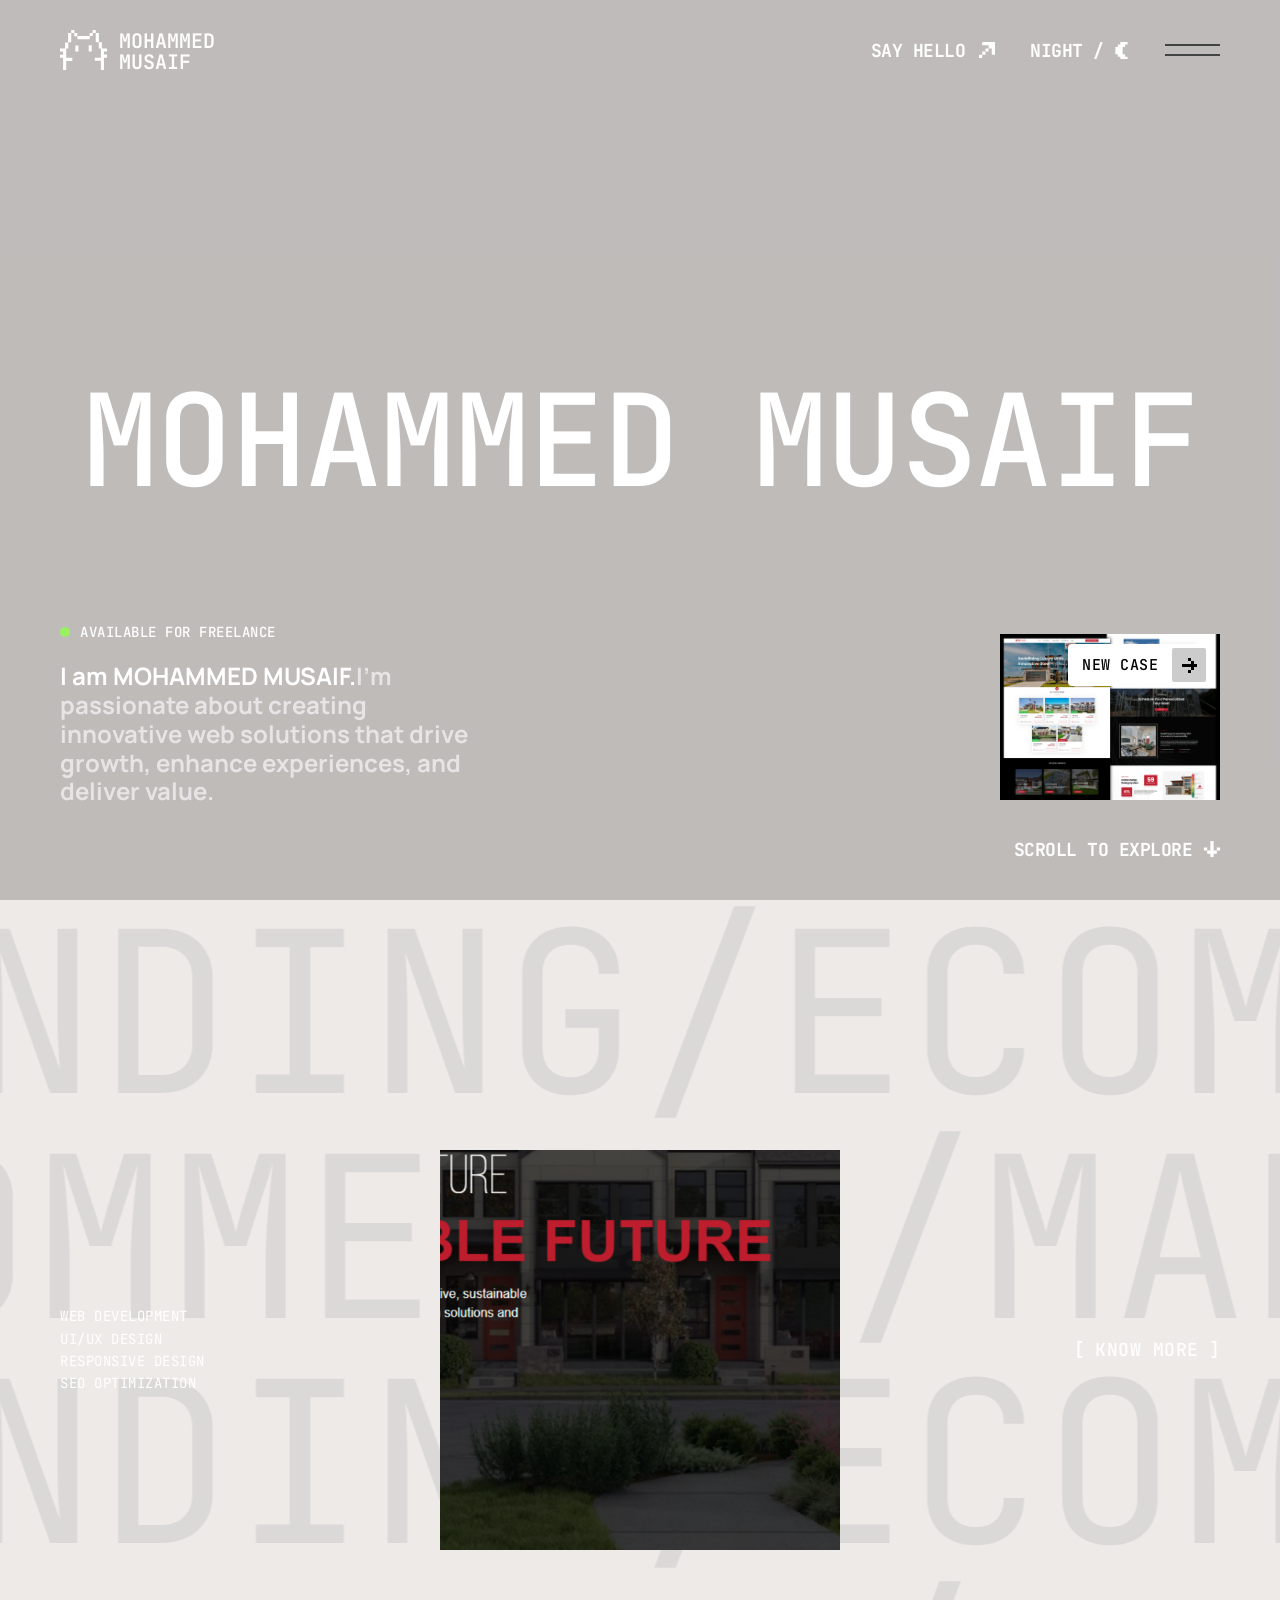
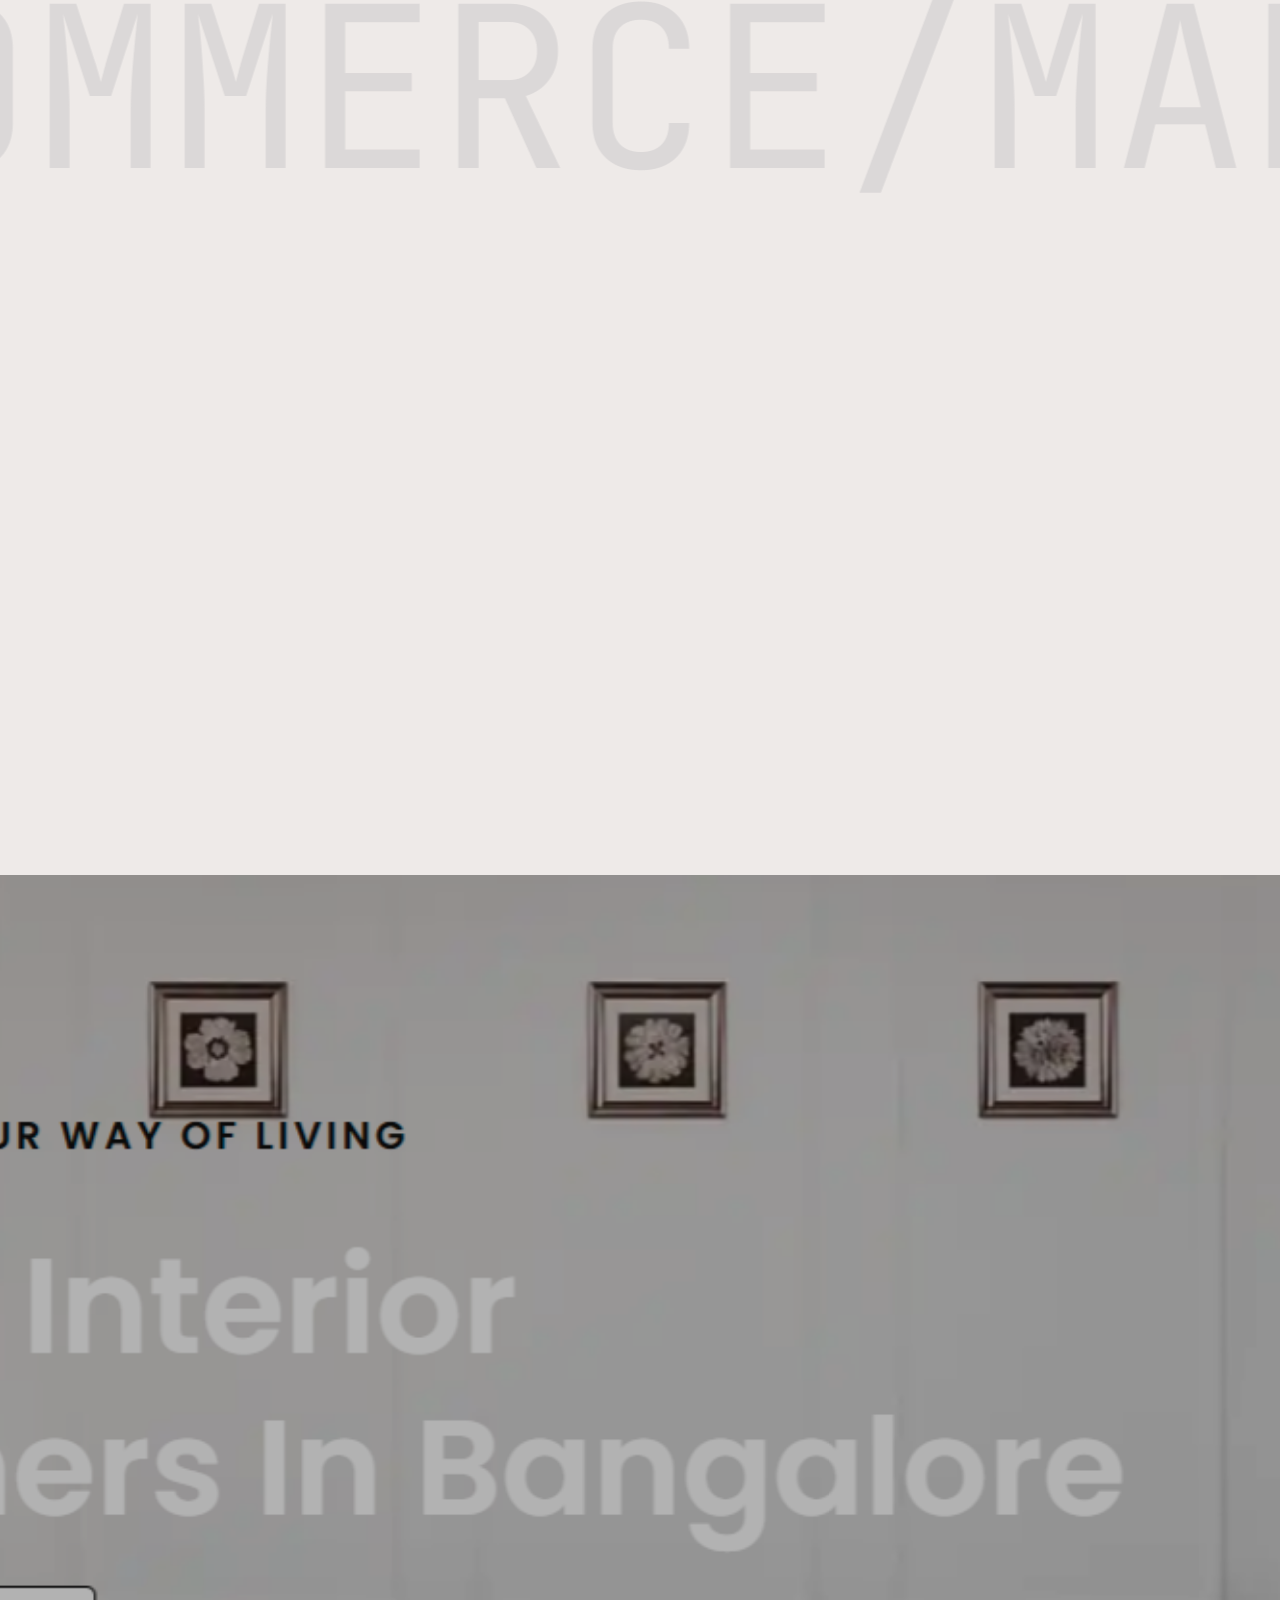
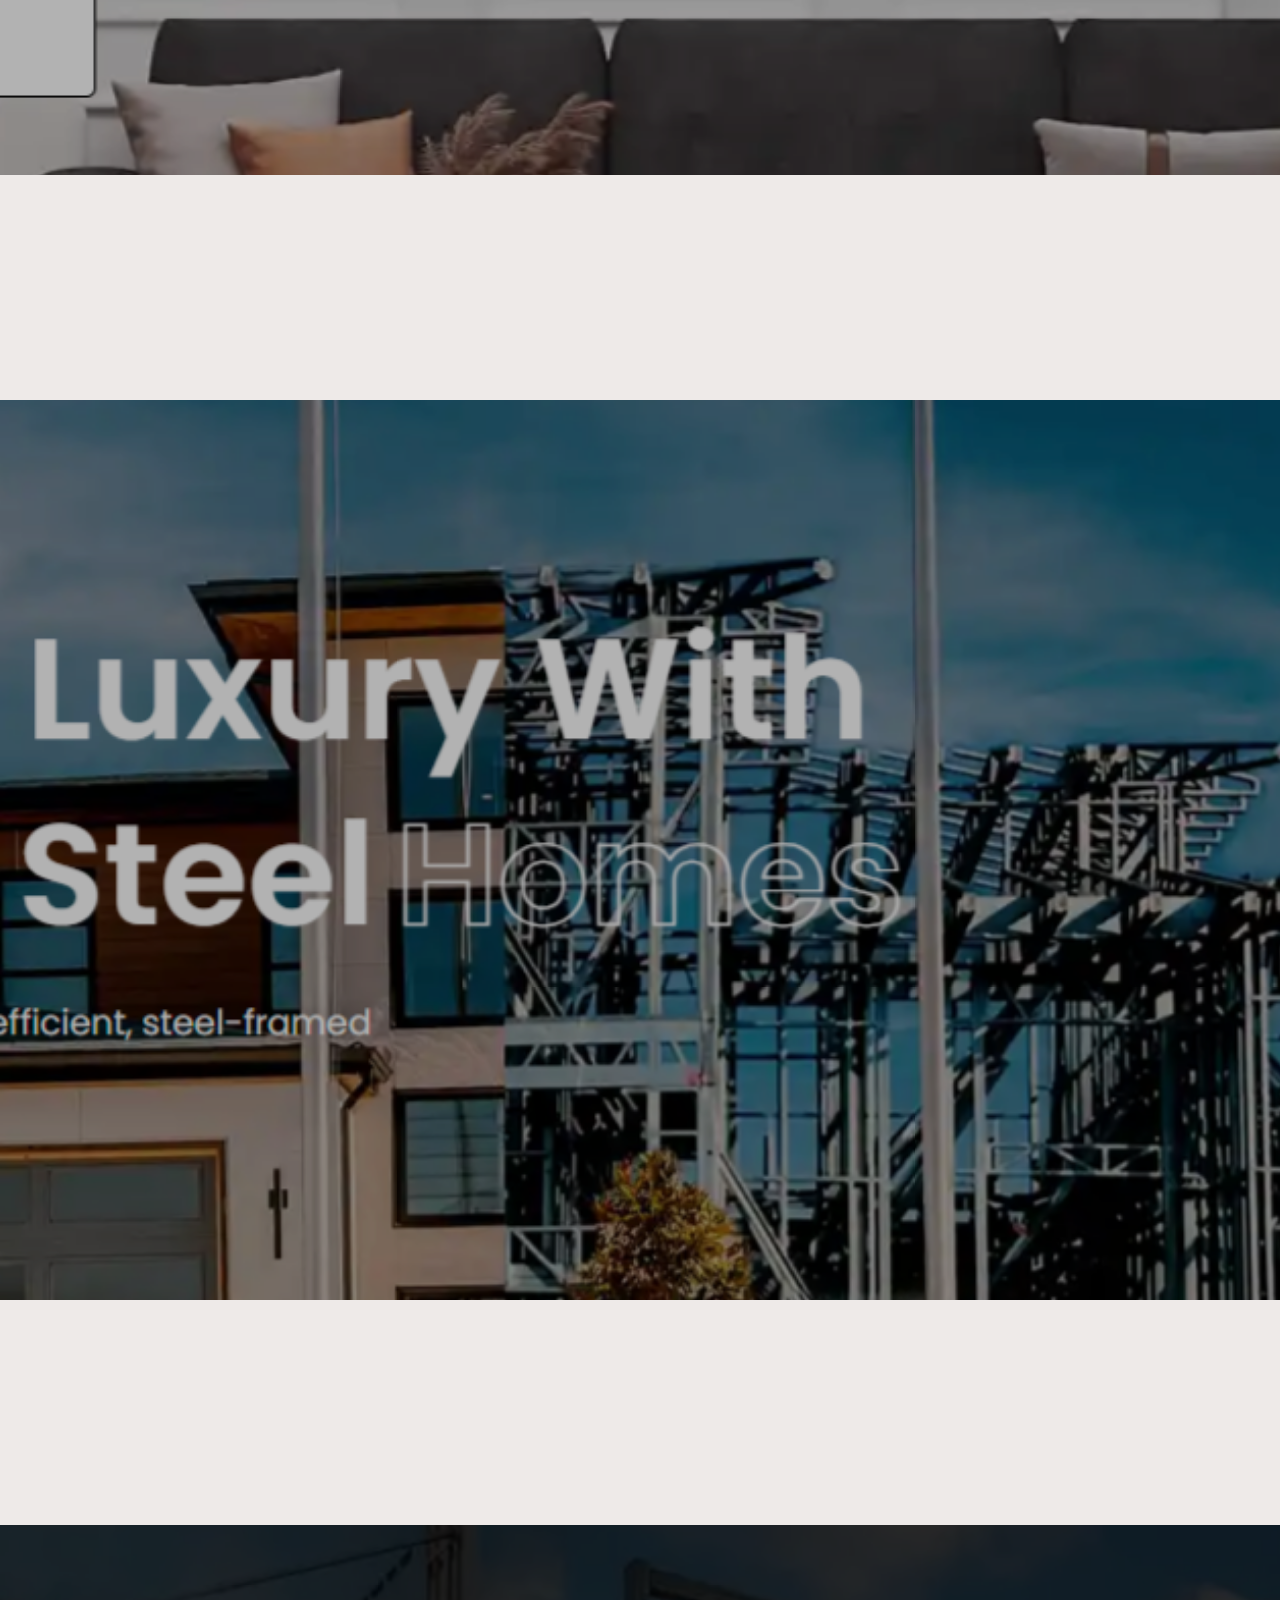
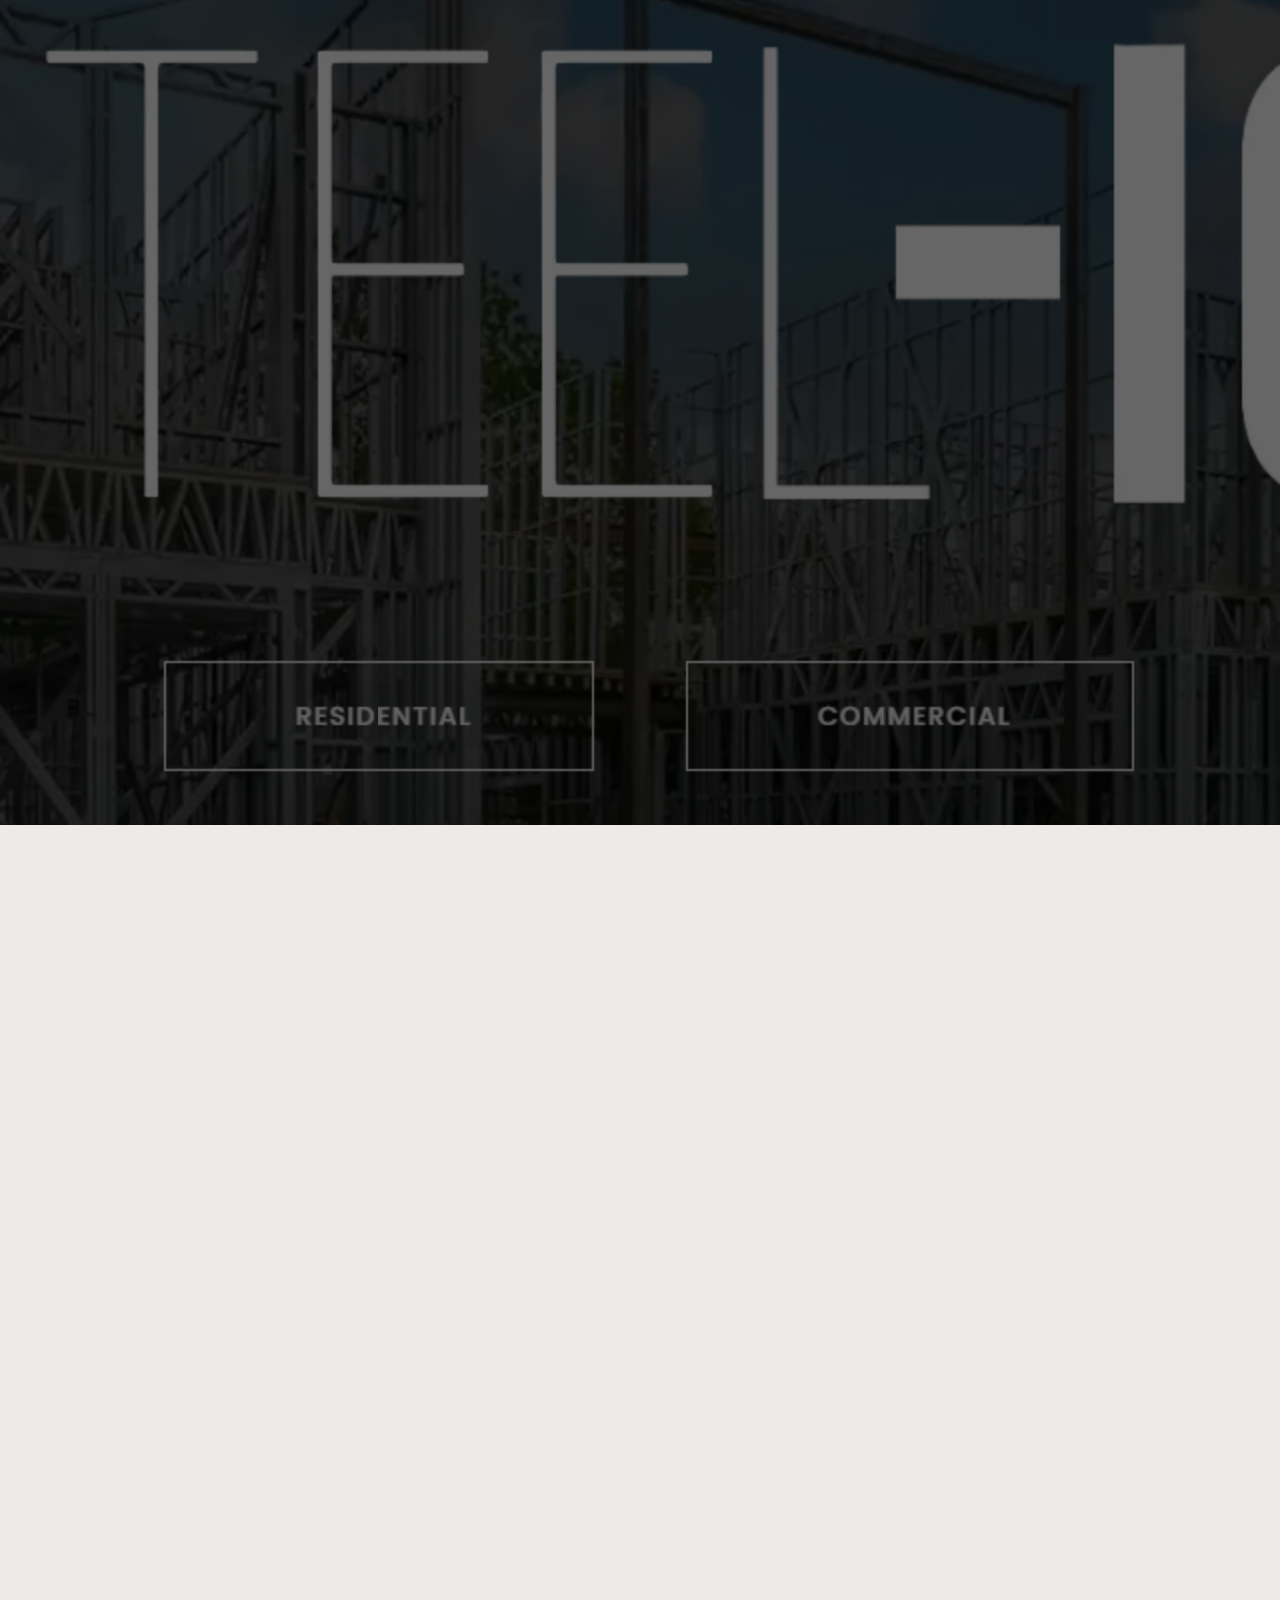
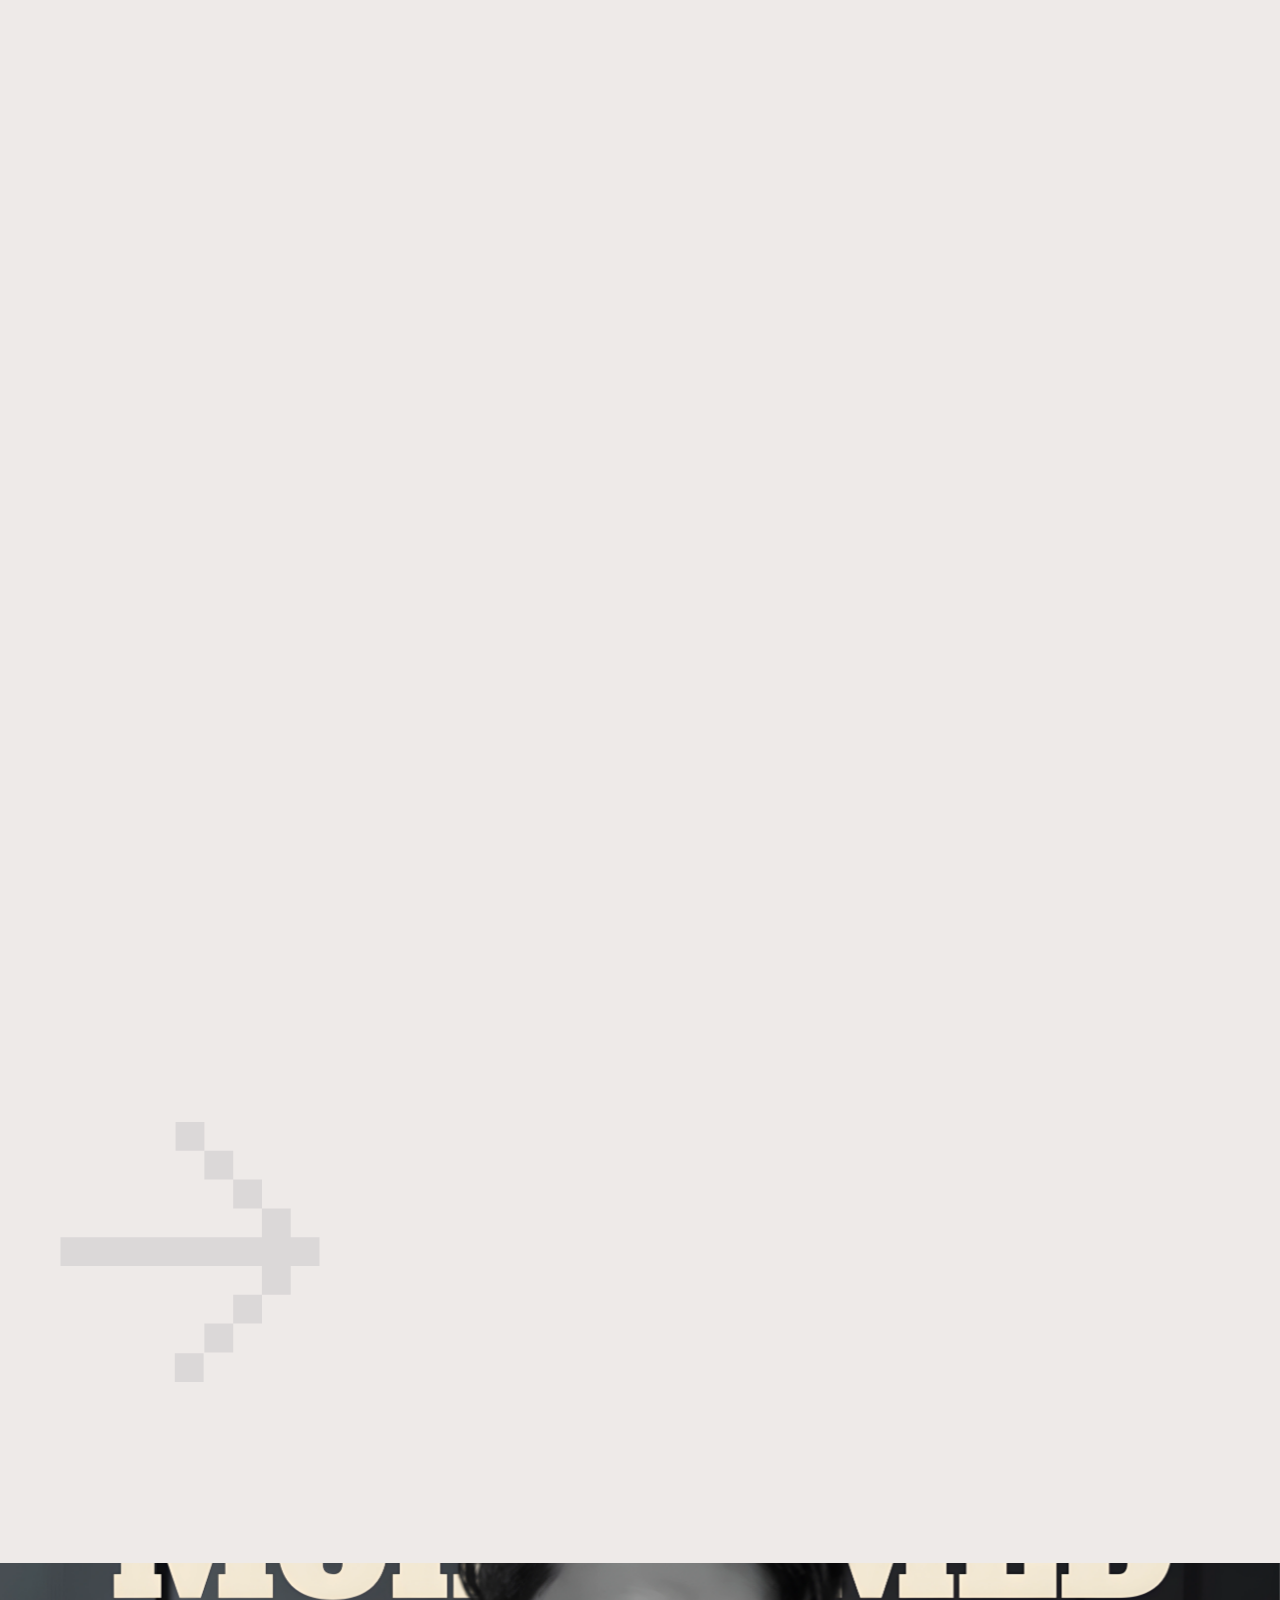
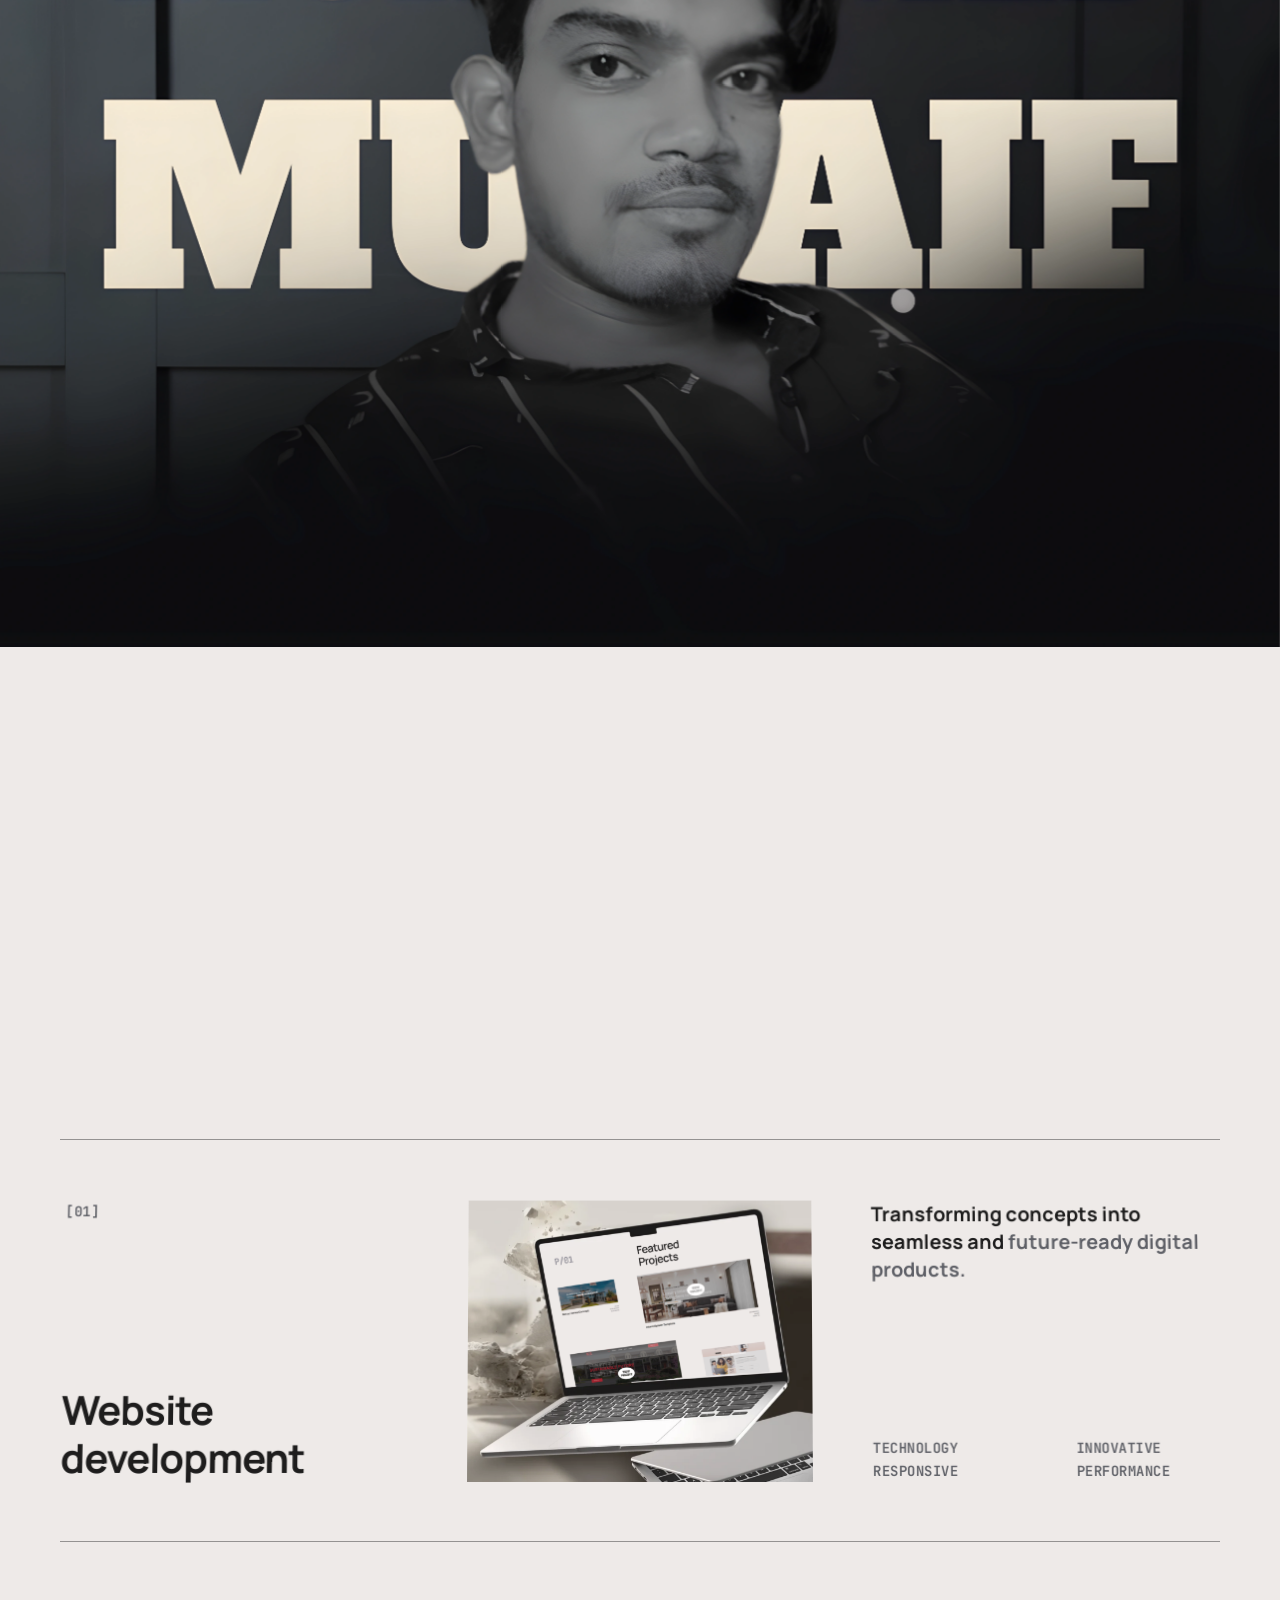
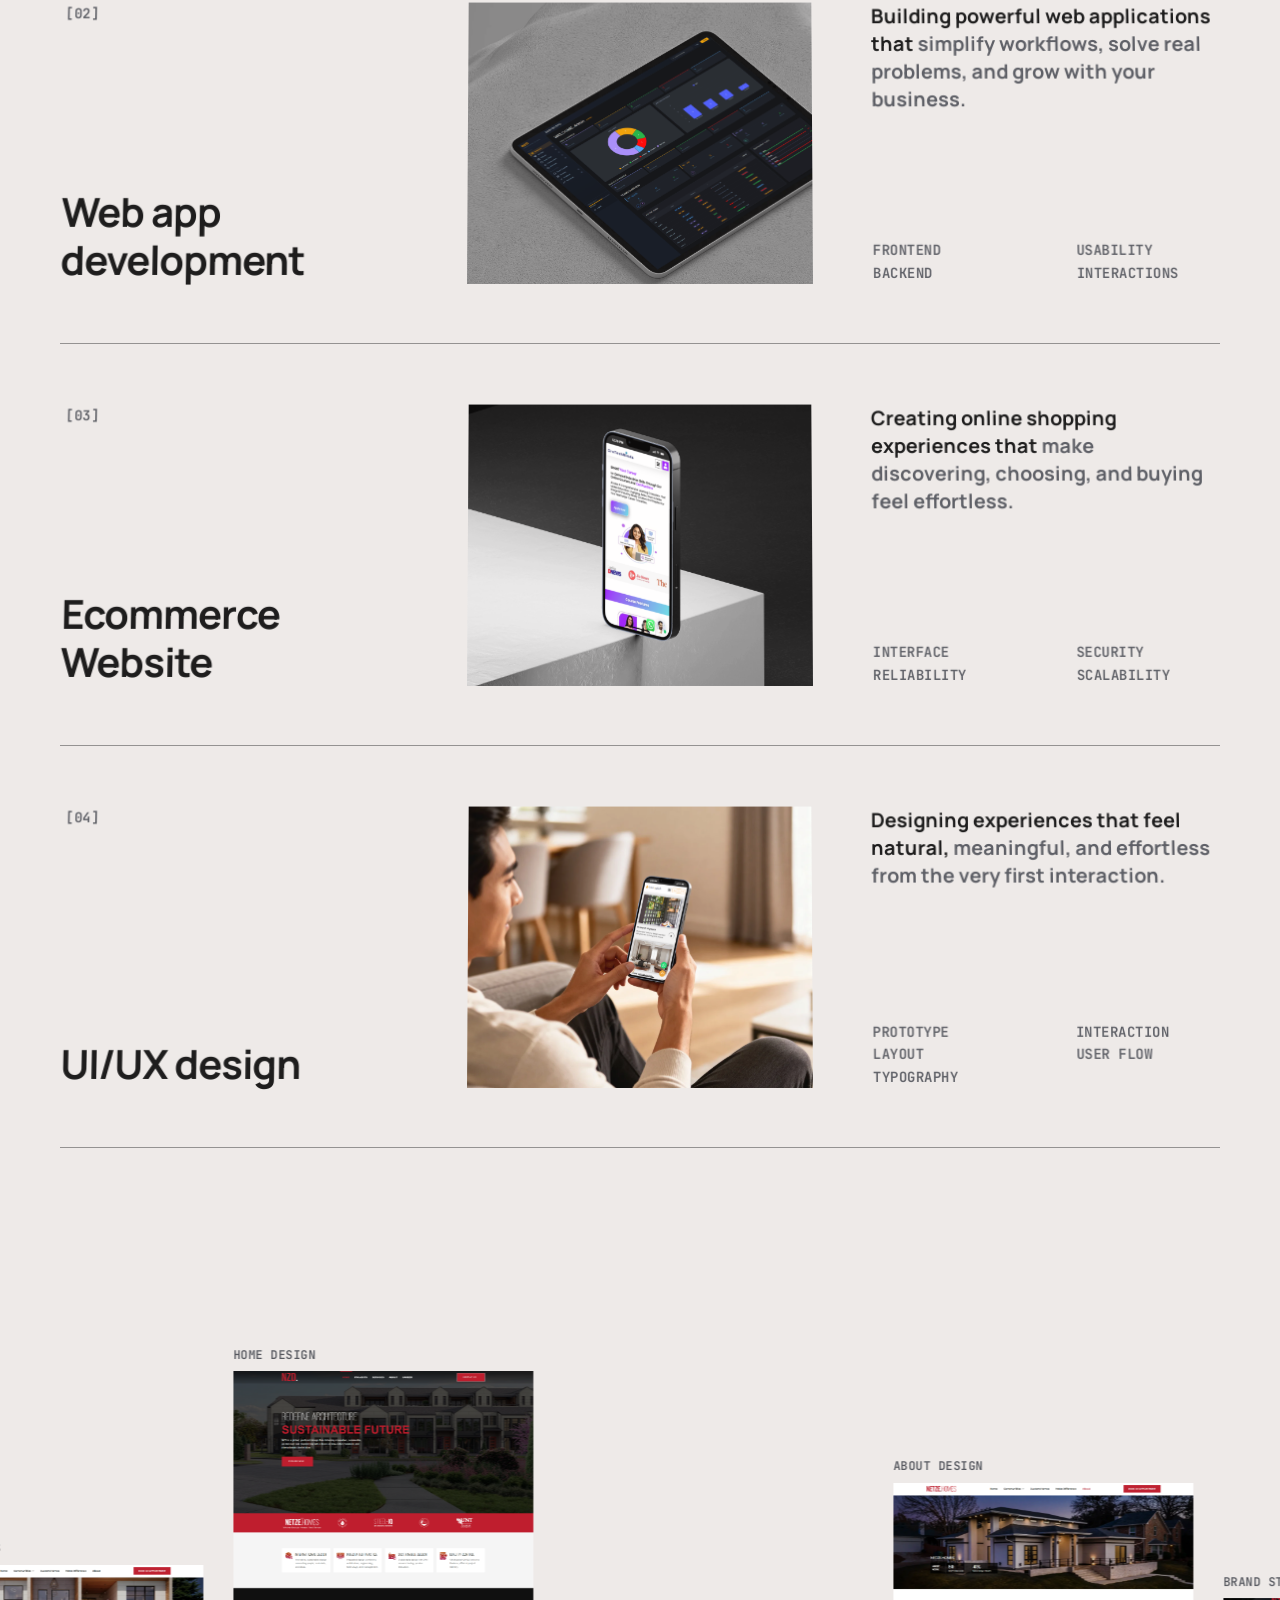
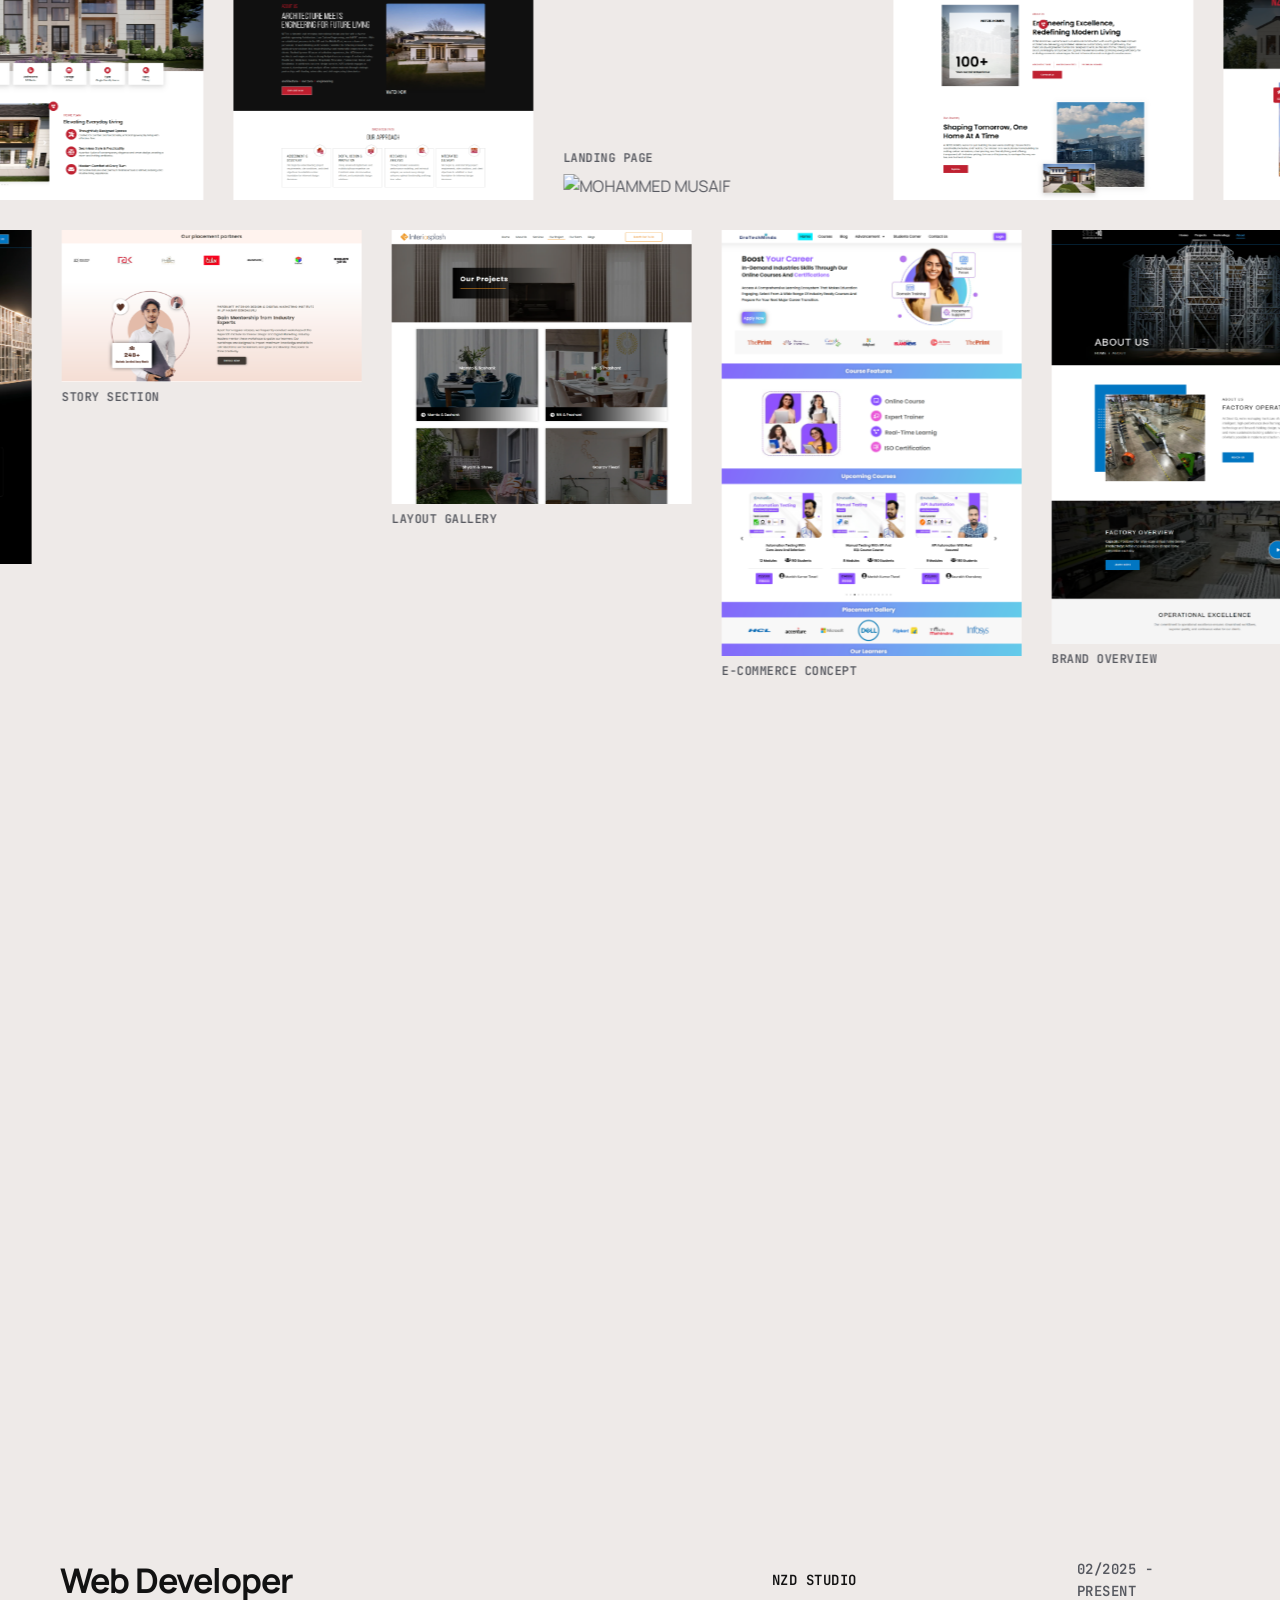
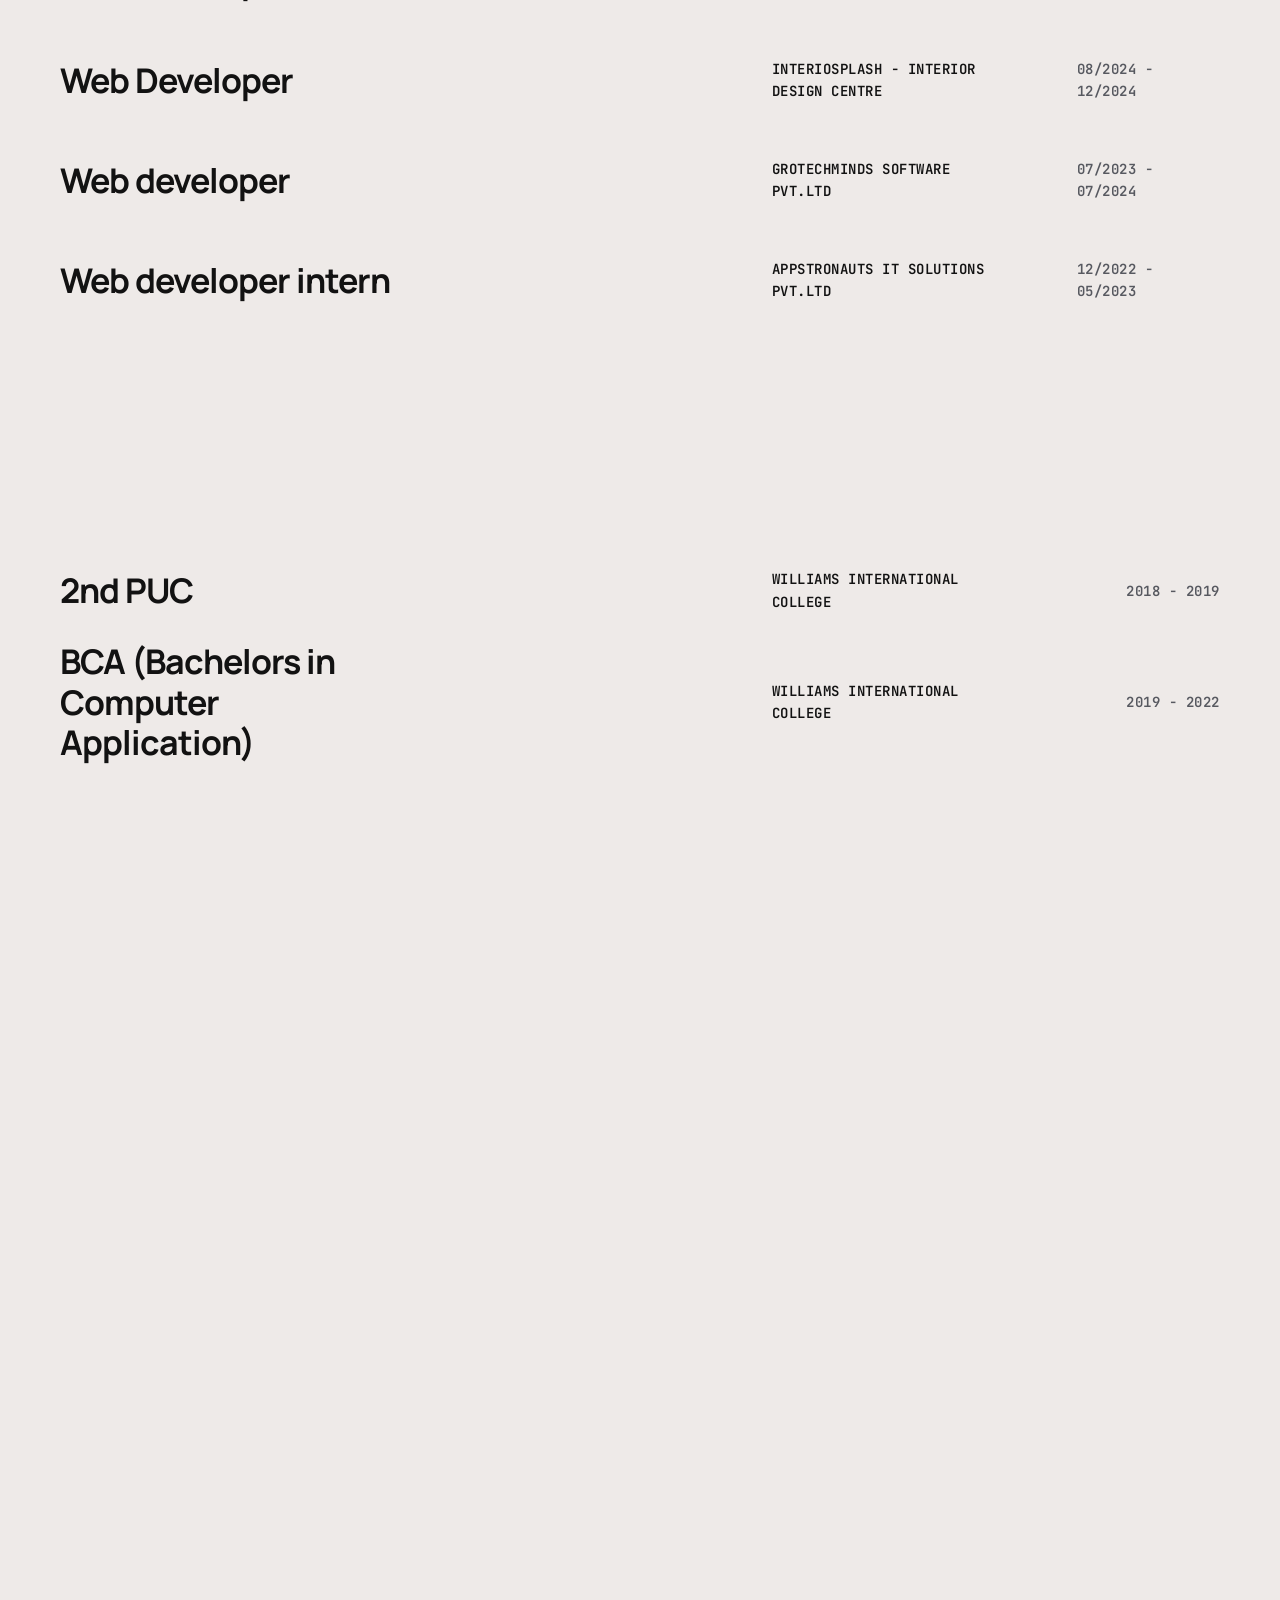
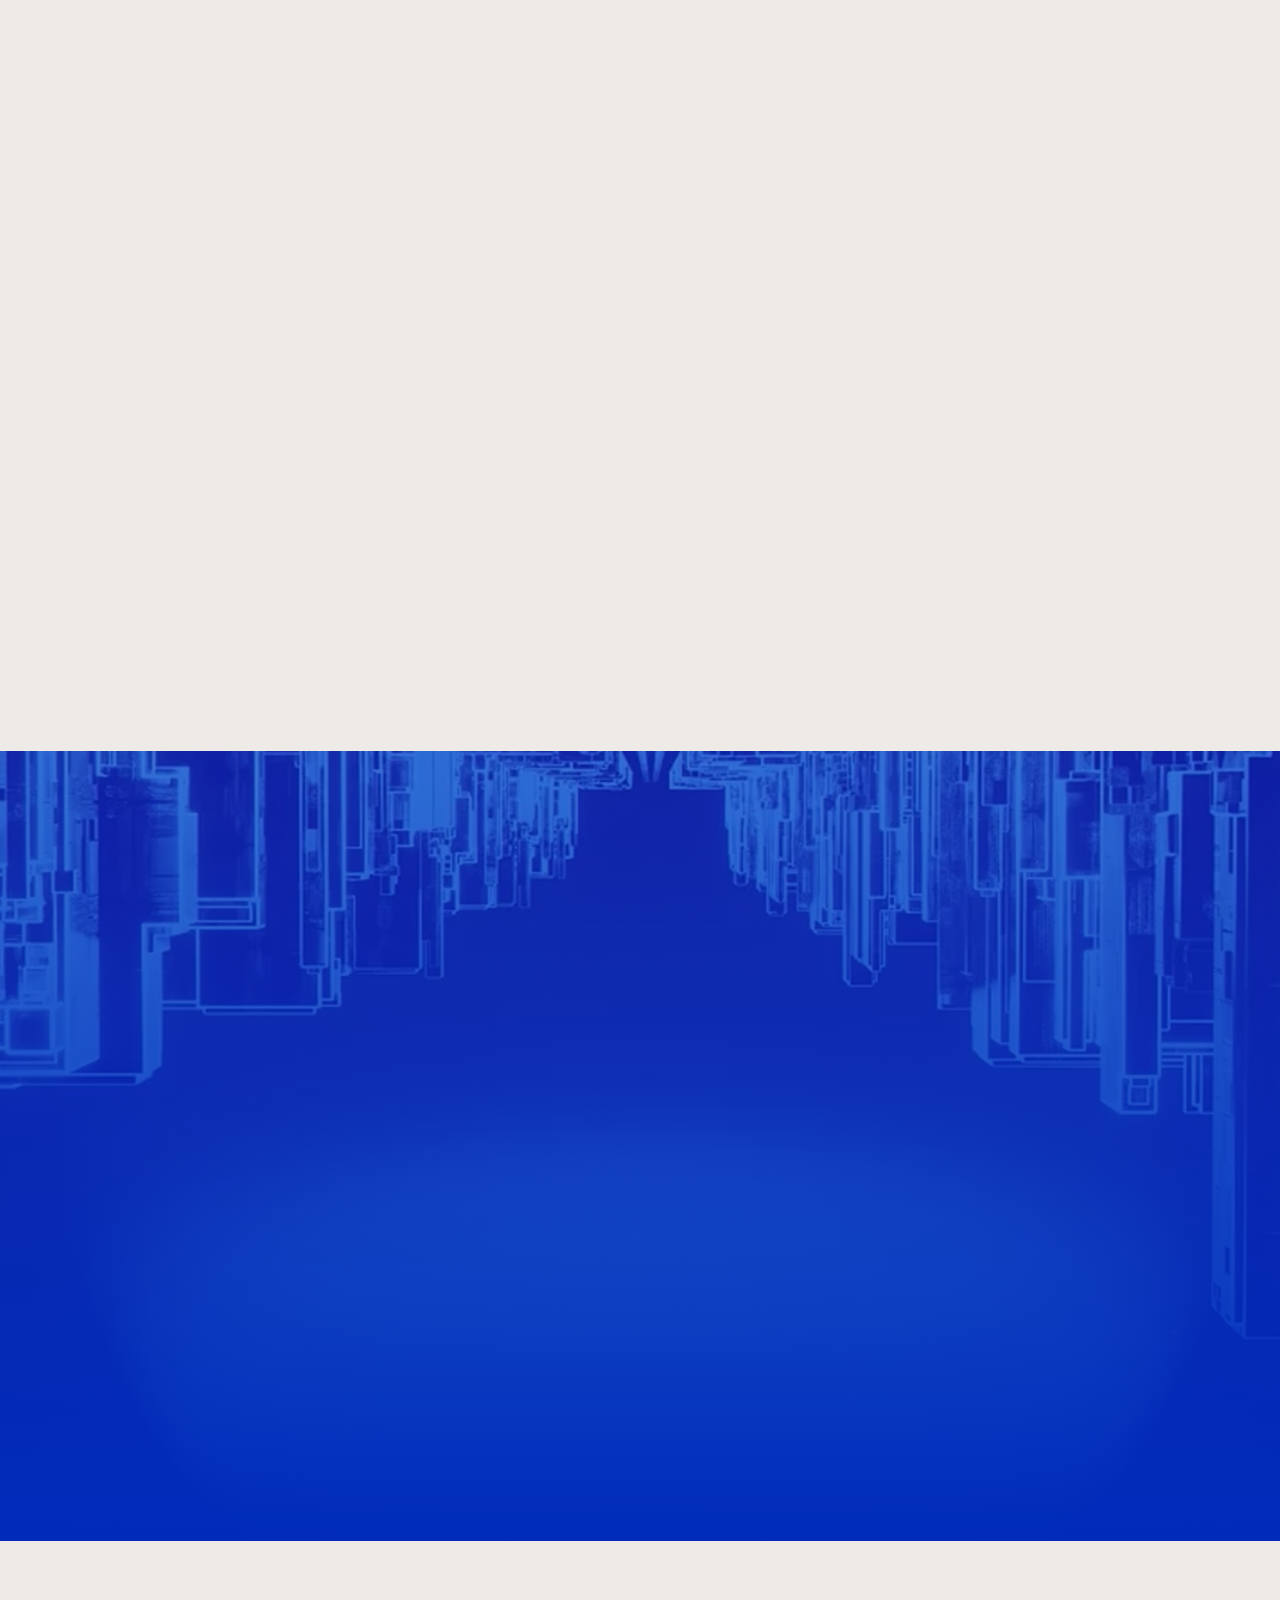
==== commit 3c838a10: "Fix image filename case" ====
--- a/index.html
+++ b/index.html
@@ -2221,7 +2221,7 @@
                                 ></div>
                                 <div class="mxd-tech-stack__logo">
                                   <img
-                                    src="/img/KeySkills/js.png"
+                                    src="/img/KeySkills/JS.png"
                                     alt="JavaScript"
                                   />
                                 </div>
@@ -2250,7 +2250,7 @@
                                 ></div>
                                 <div class="mxd-tech-stack__logo">
                                   <img
-                                    src="/img/KeySkills/react.js.png"
+                                    src="/img/KeySkills/REACT.JS.png"
                                     alt="react"
                                   />
                                 </div>
@@ -2272,7 +2272,7 @@
                                 ></div>
                                 <div class="mxd-tech-stack__logo">
                                   <img
-                                    src="/img/KeySkills/nodejs.png"
+                                    src="/img/KeySkills/NODEJS.png"
                                     alt="Node.js"
                                   />
                                 </div>
@@ -2293,7 +2293,7 @@
                                 ></div>
                                 <div class="mxd-tech-stack__logo">
                                   <img
-                                    src="/img/KeySkills/express.js.png"
+                                    src="/img/KeySkills/EXPRESS.JS.png"
                                     alt="Express"
                                   />
                                 </div>
@@ -2343,7 +2343,7 @@
                                 ></div>
                                 <div class="mxd-tech-stack__logo">
                                   <img
-                                    src="/img/KeySkills/wordpress.png"
+                                    src="/img/KeySkills/WORDPRESS.png"
                                     alt="WordPress"
                                   />
                                 </div>
@@ -2364,7 +2364,7 @@
                                 ></div>
                                 <div class="mxd-tech-stack__logo">
                                   <img
-                                    src="/img/KeySkills/elementor.png"
+                                    src="/img/KeySkills/ELEMENTOR.png"
                                     alt="Elementor"
                                   />
                                 </div>
@@ -2422,7 +2422,7 @@
                                 ></div>
                                 <div class="mxd-tech-stack__logo">
                                   <img
-                                    src="/img/KeySkills/github.png"
+                                    src="/img/KeySkills/GITHUB.png"
                                     alt="Elementor"
                                   />
                                 </div>
@@ -2444,7 +2444,7 @@
                                 ></div>
                                 <div class="mxd-tech-stack__logo">
                                   <img
-                                    src="/img/KeySkills/vs code.png"
+                                    src="/img/KeySkills/VS CODE.png code.png"
                                     alt="Elementor"
                                   />
                                 </div>
@@ -2549,31 +2549,31 @@
                   </div>
                   <div class="object object-image">
                     <img
-                      src="img/KeySkills/css.png"
+                      src="img/KeySkills/CSS.png"
                       alt="musaif"
                     />
                   </div>
                   <div class="object object-image">
                     <img
-                      src="img/KeySkills/js.png"
+                      src="img/KeySkills/JS.png"
                       alt="musaif"
                     />
                   </div>
                   <div class="object object-image">
                     <img
-                      src="img/KeySkills/react.js.png"
+                      src="img/KeySkills/REACT.JS.png"
                       alt="musaif"
                     />
                   </div>
                   <div class="object object-image">
                     <img
-                      src="img/KeySkills/nodejs.png"
+                      src="img/KeySkills/NODEJS.png"
                       alt="musaif"
                     />
                   </div>
                   <div class="object object-image">
                     <img
-                      src="img/KeySkills/mongodb.png"
+                      src="img/KeySkills/MONGODB.png"
                       alt="musaif"
                     />
                   </div>
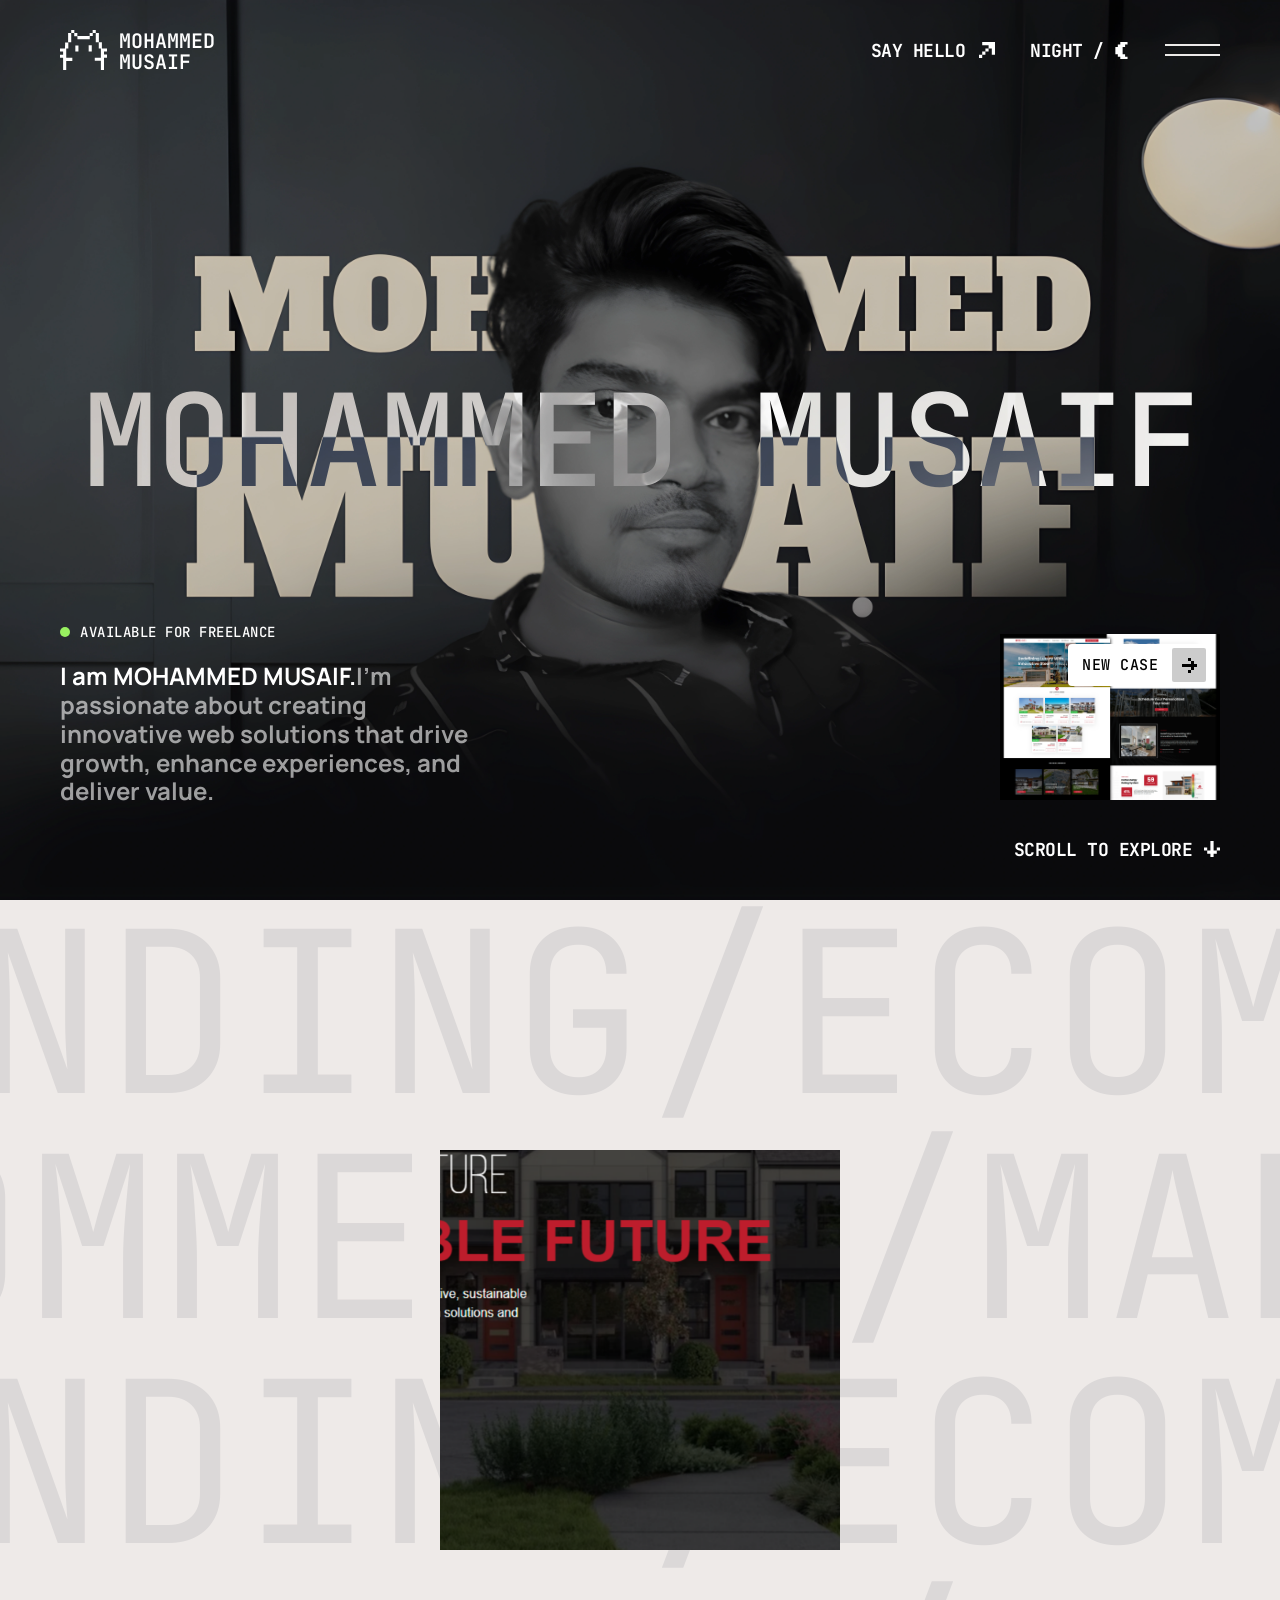
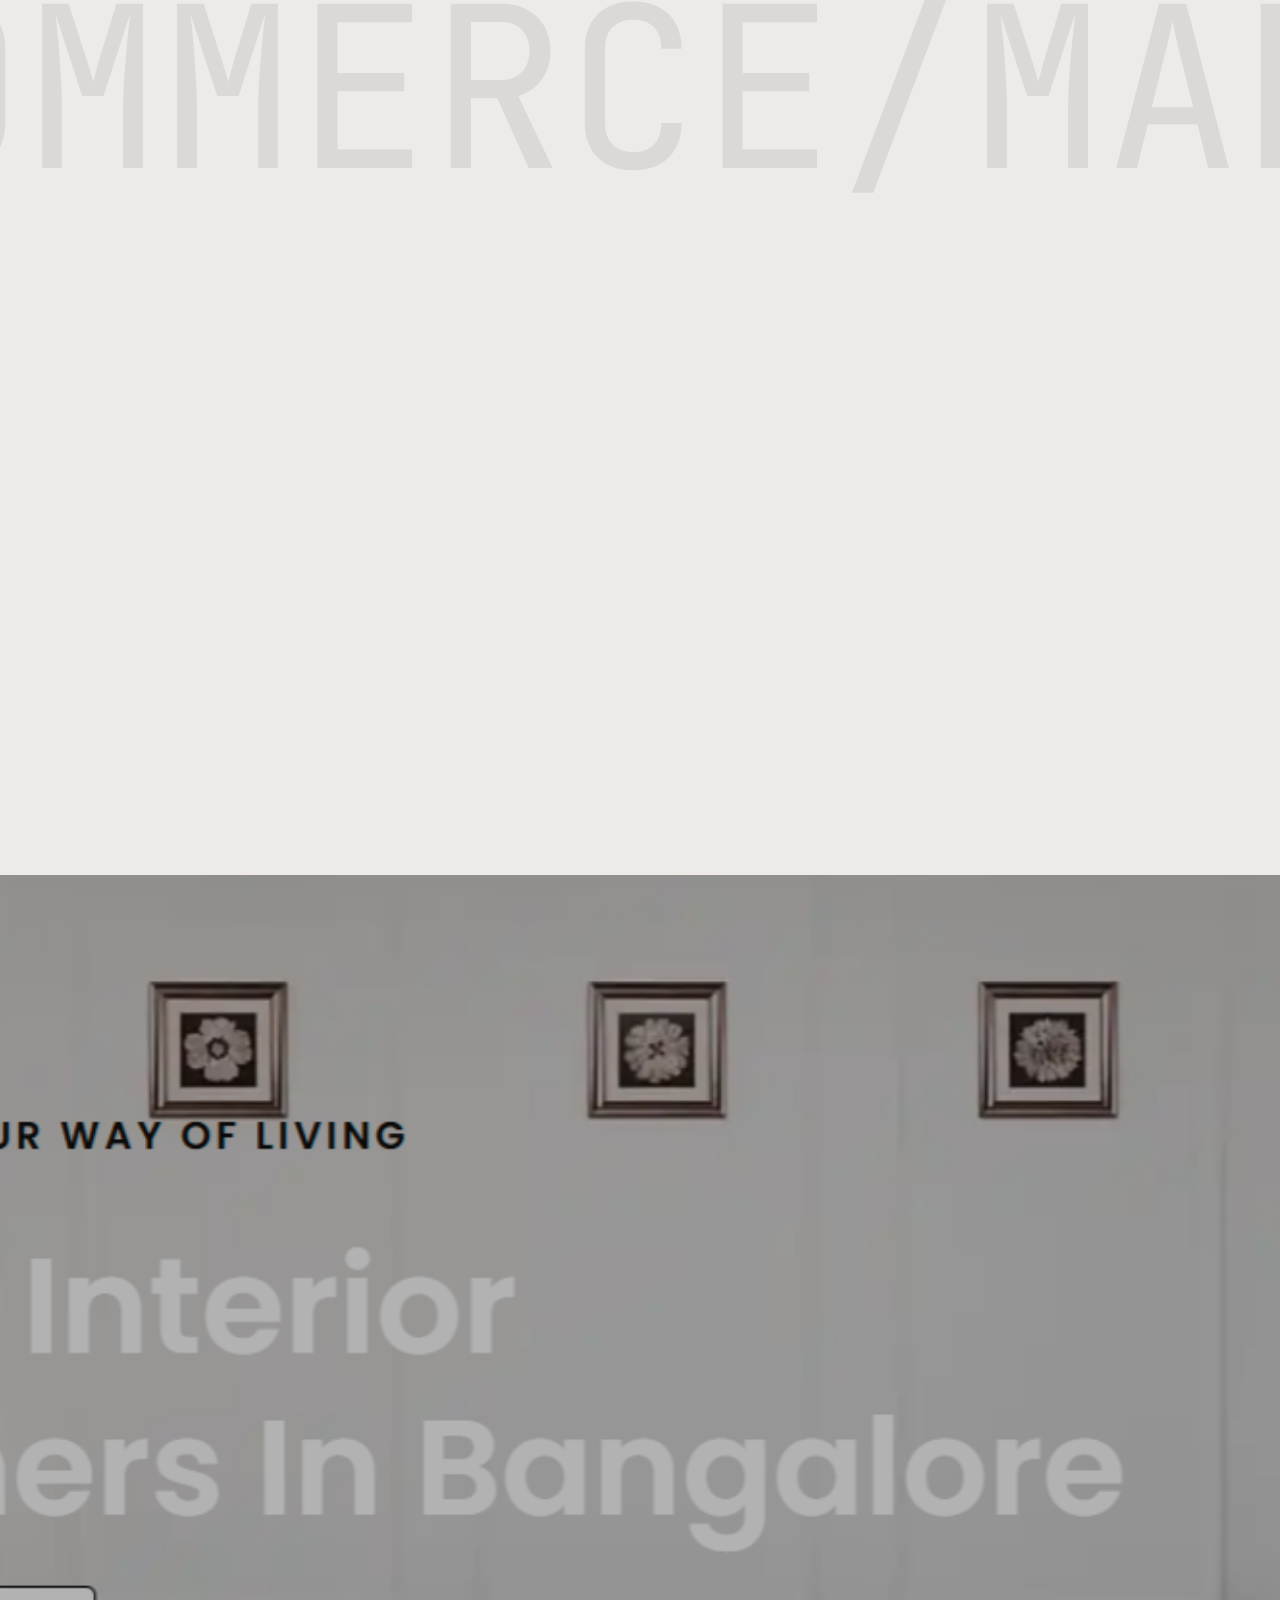
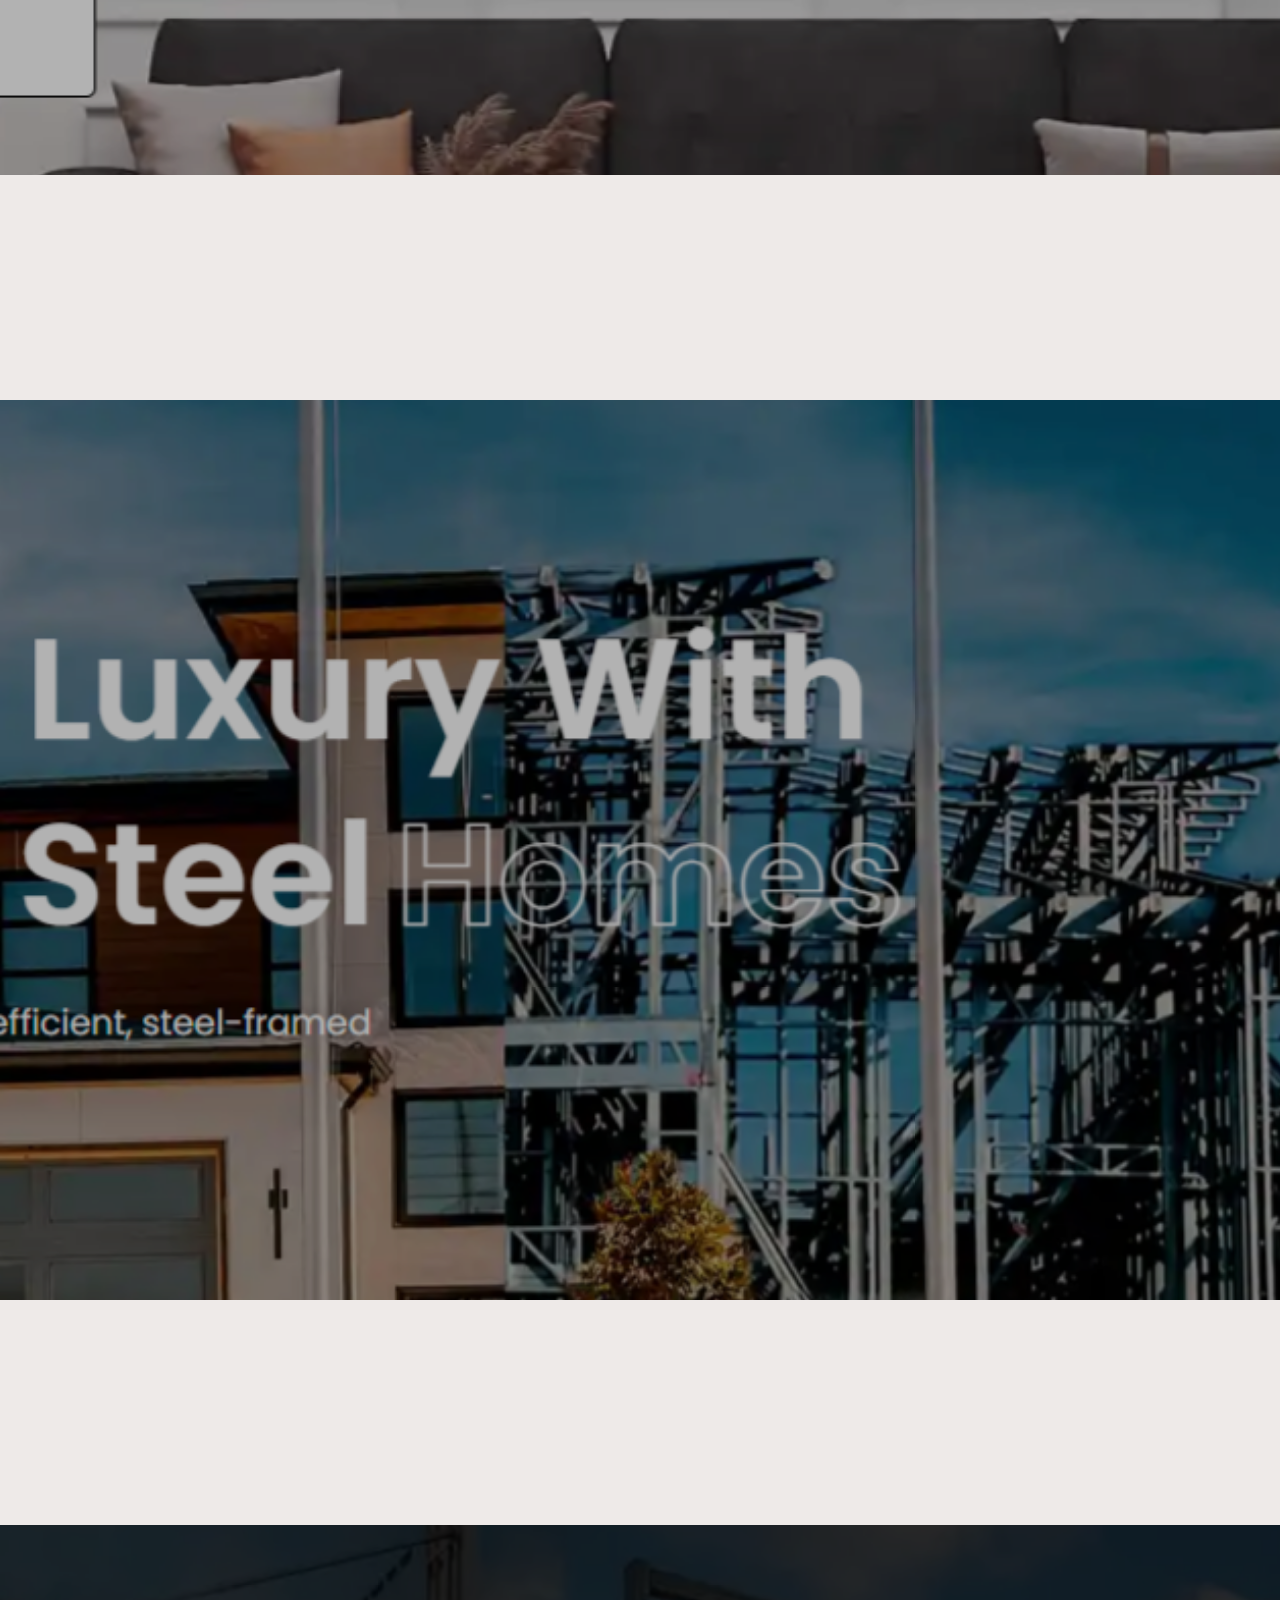
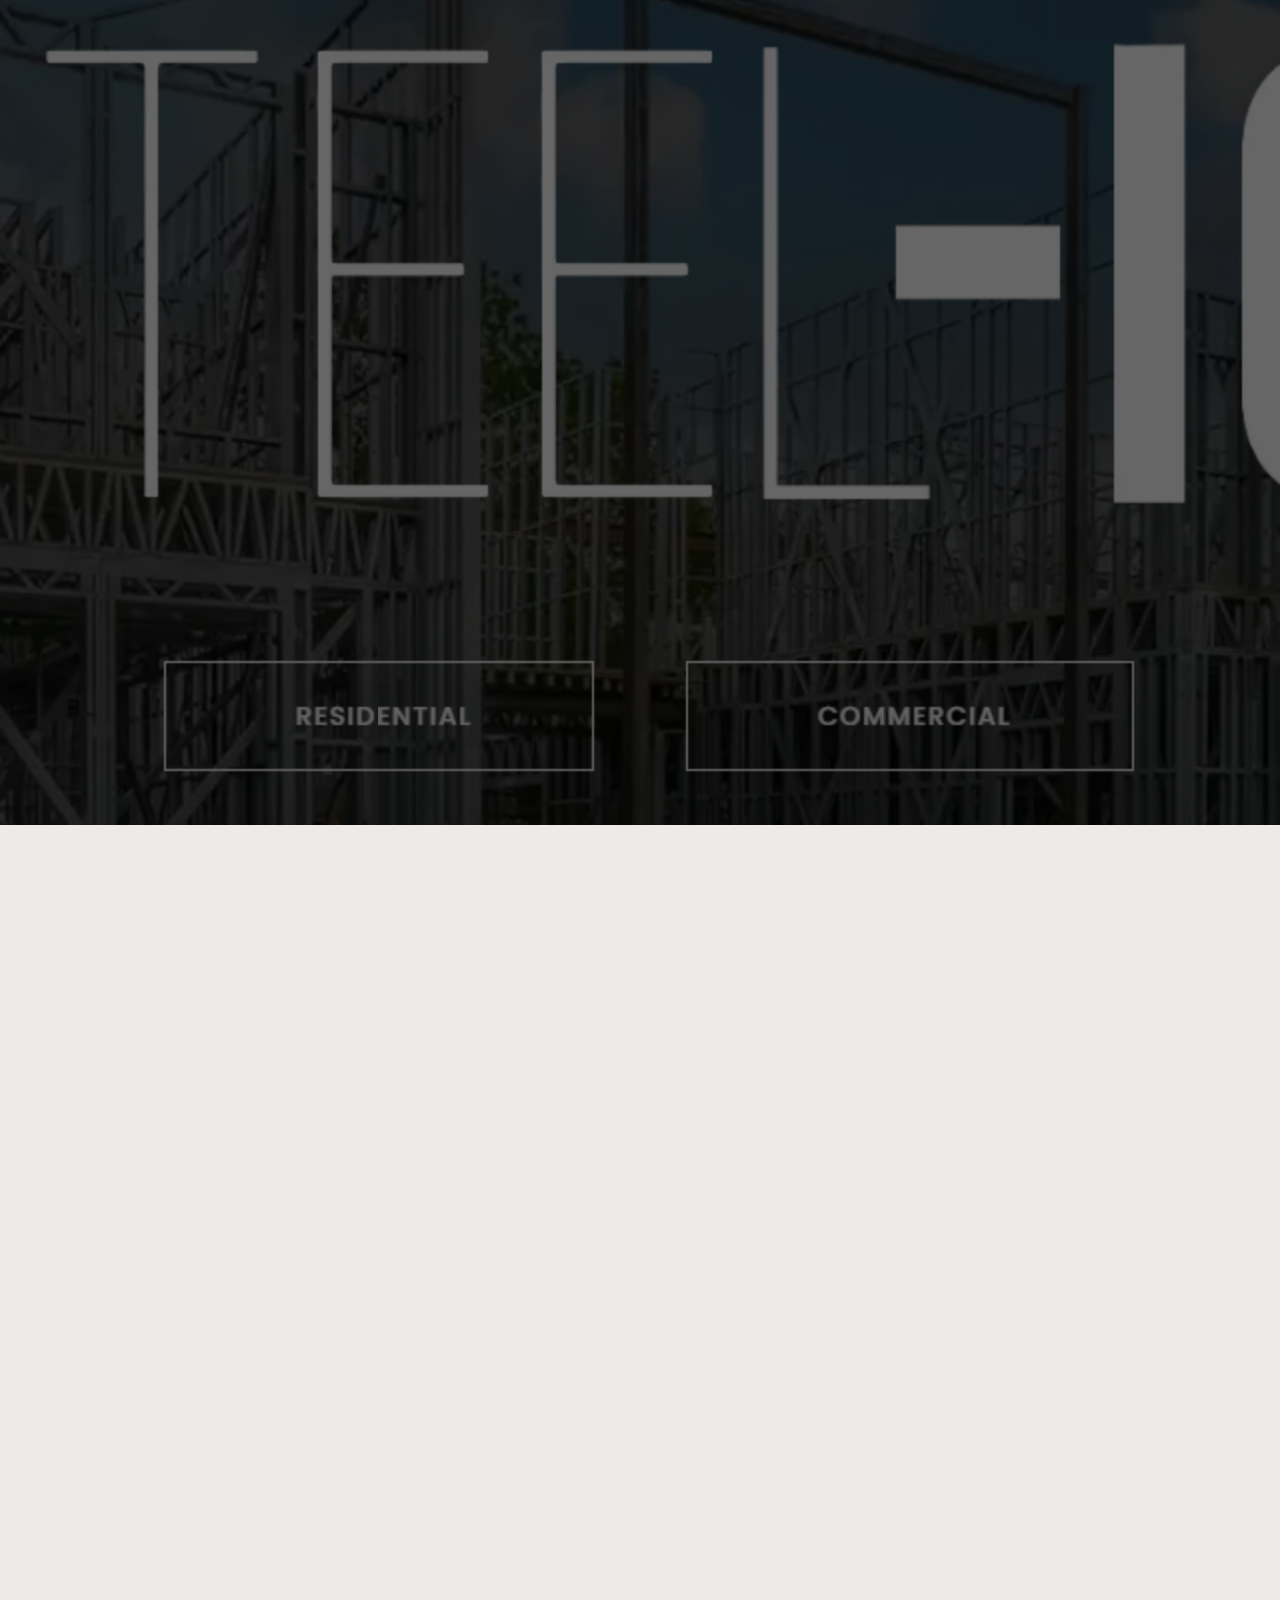
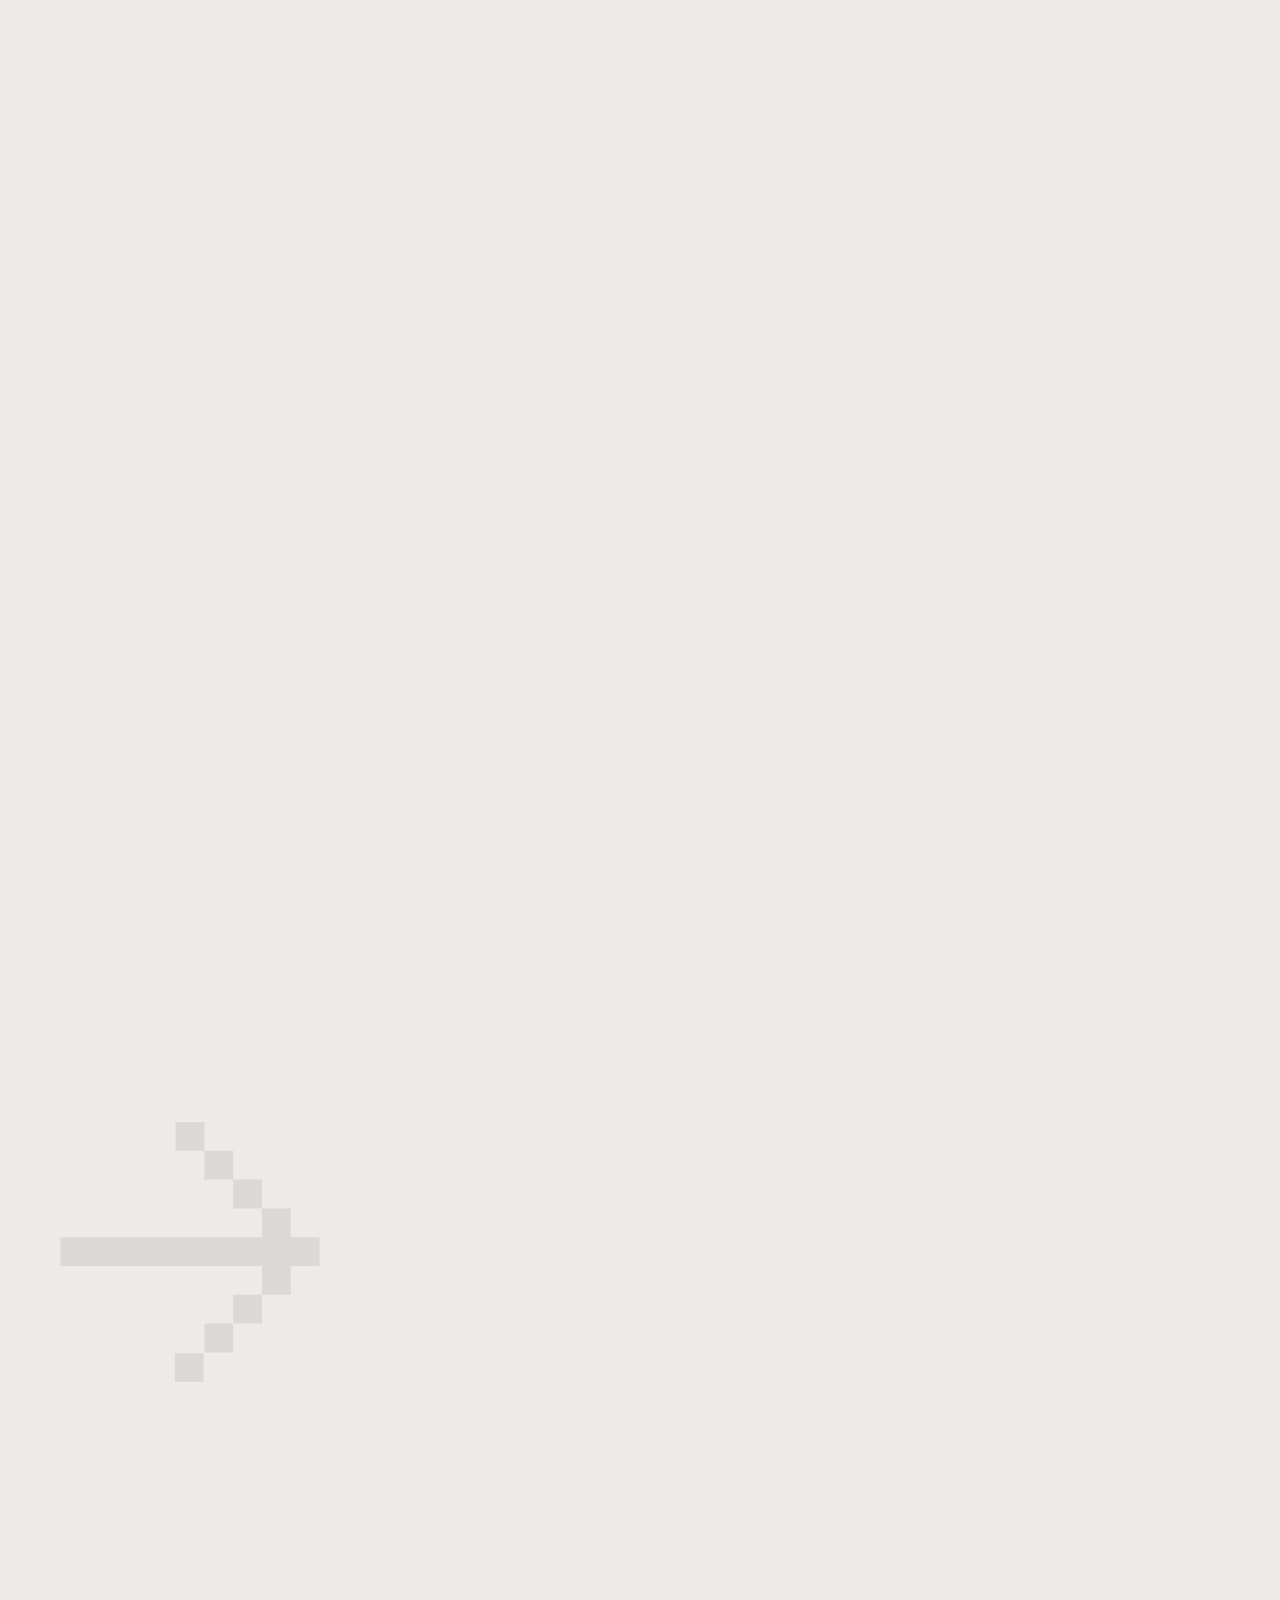
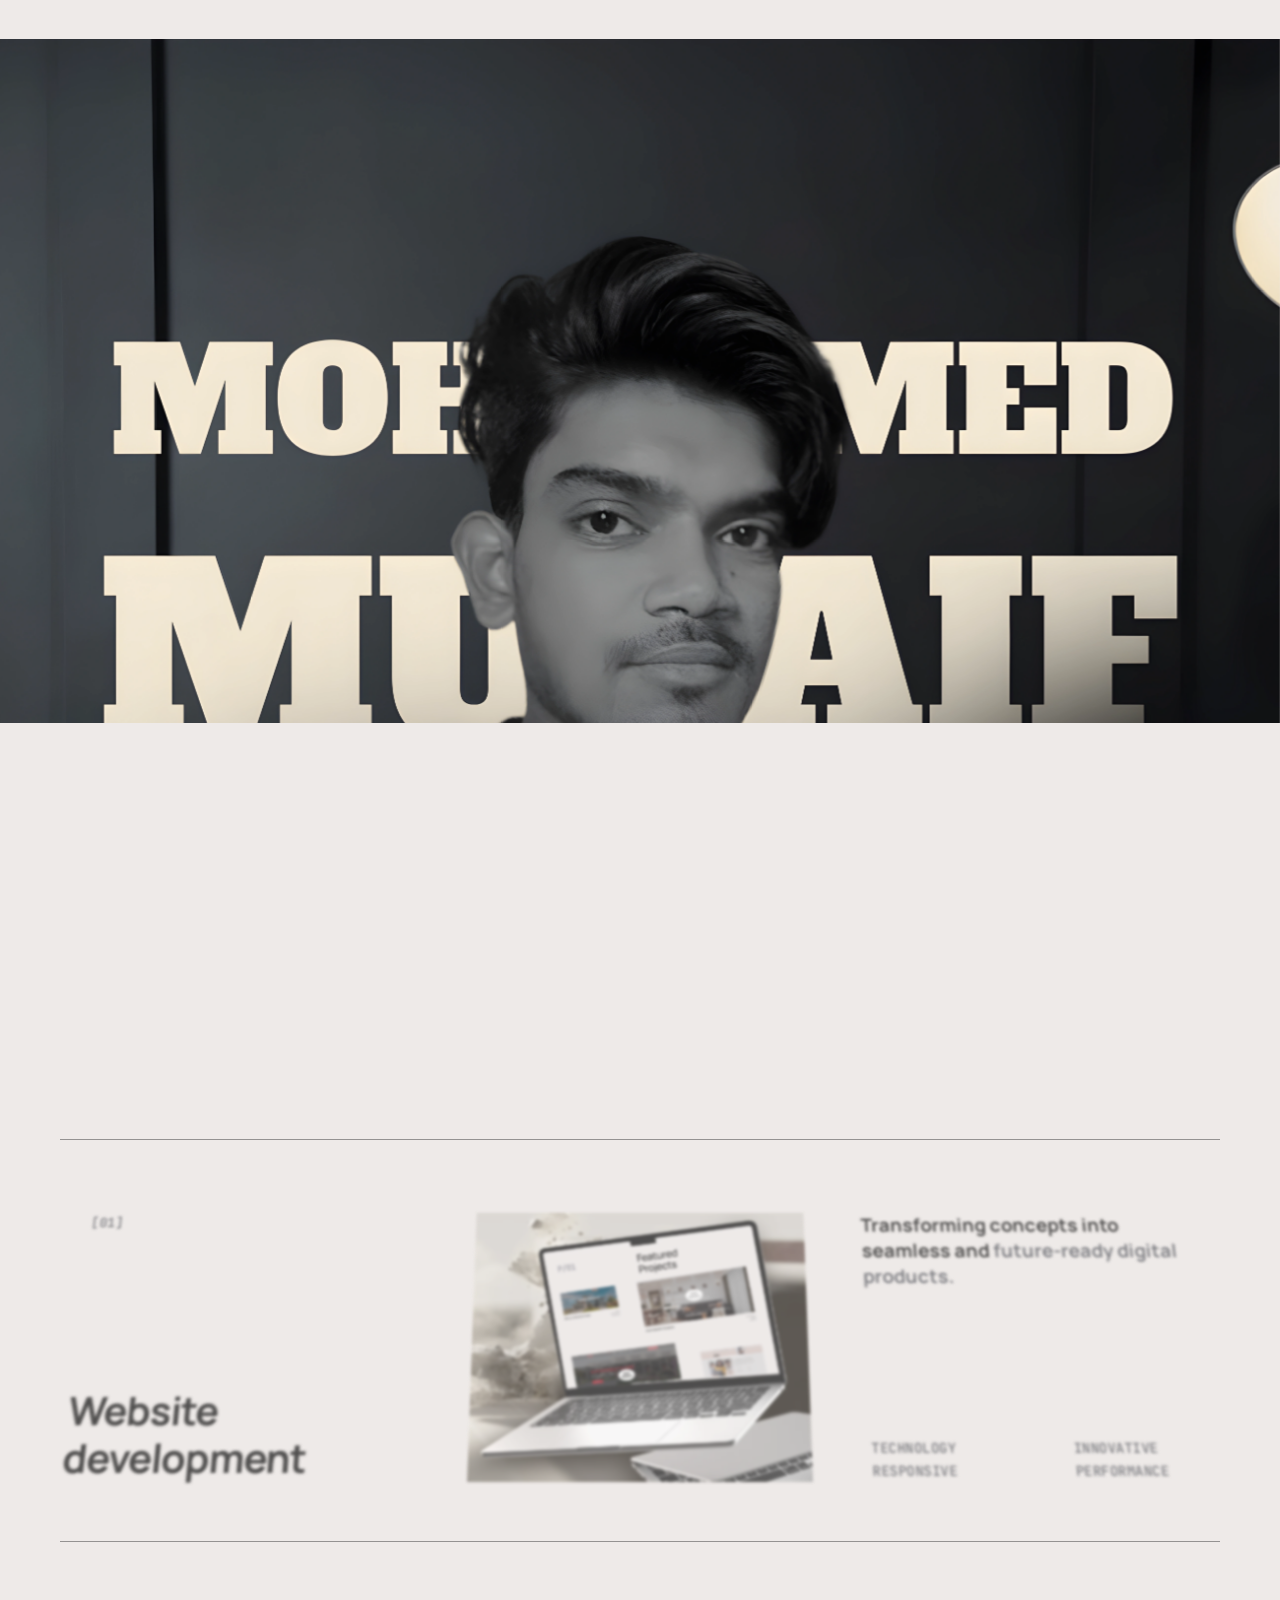
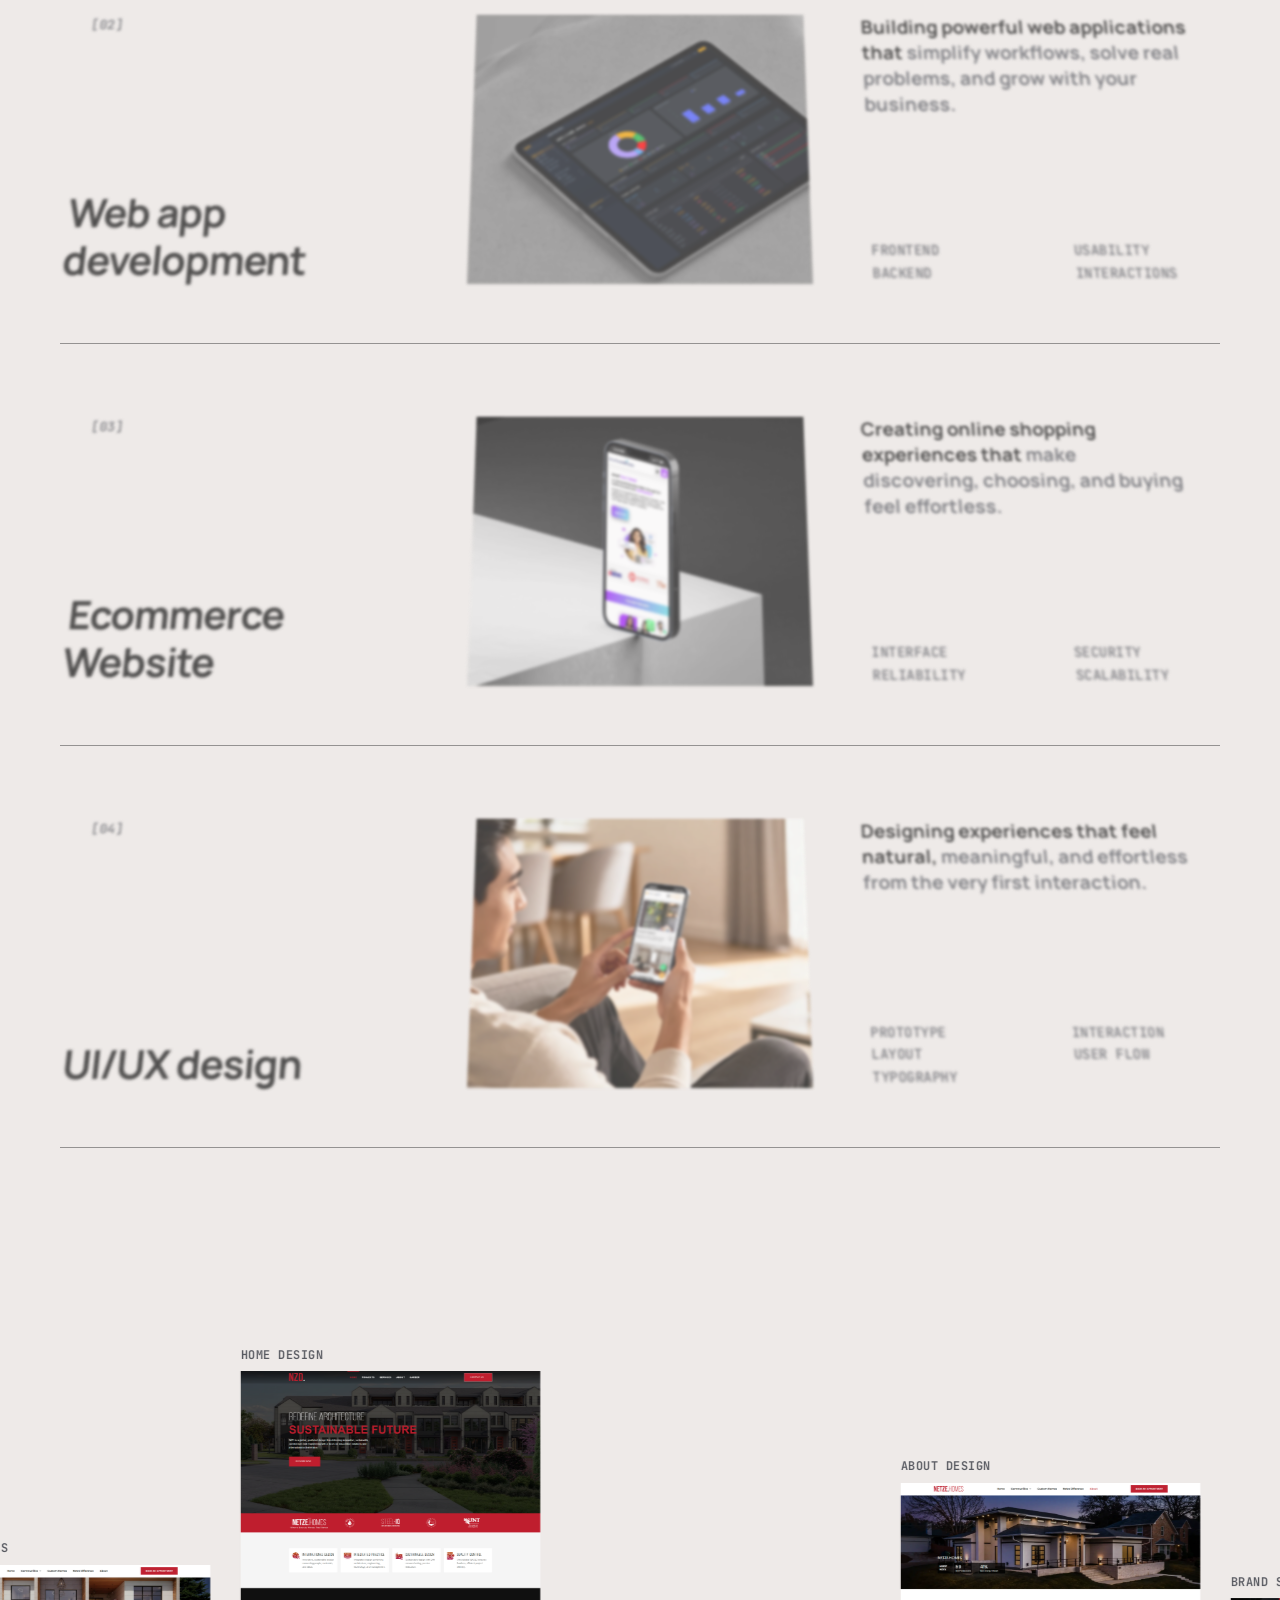
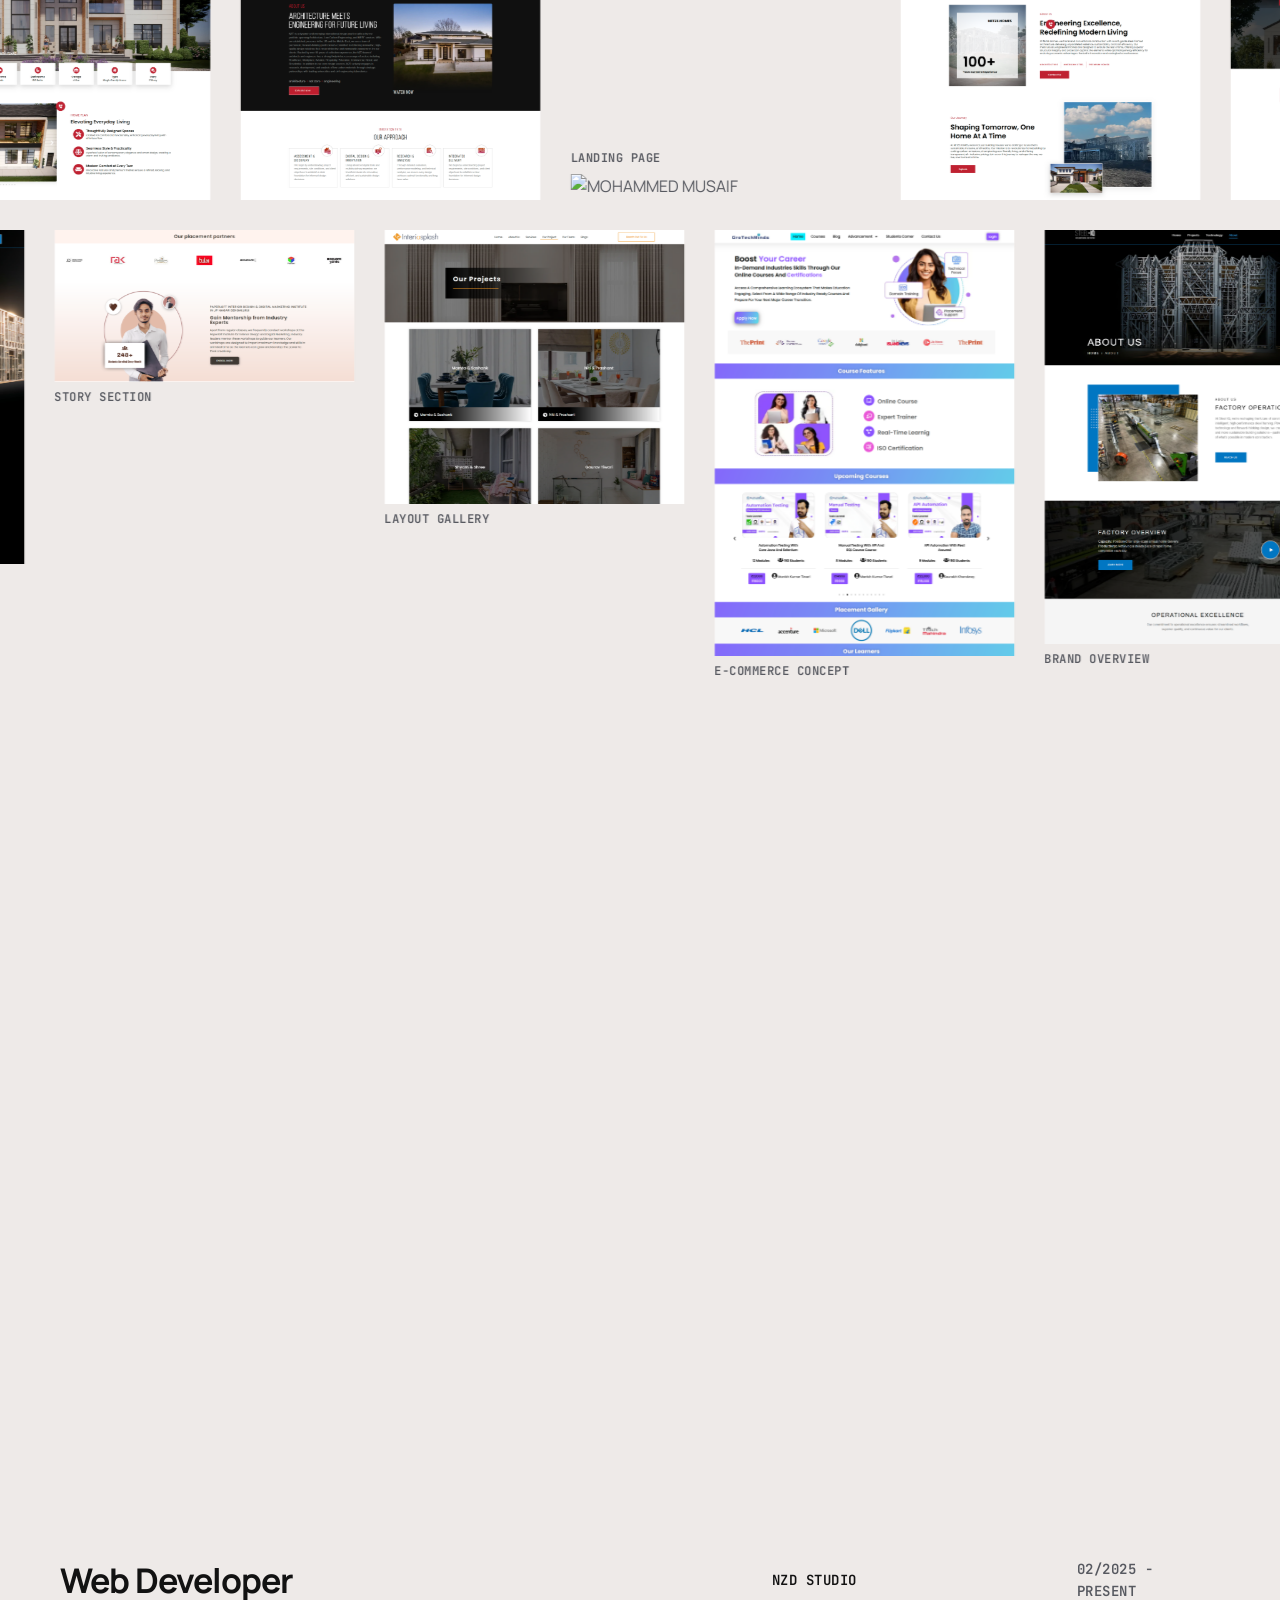
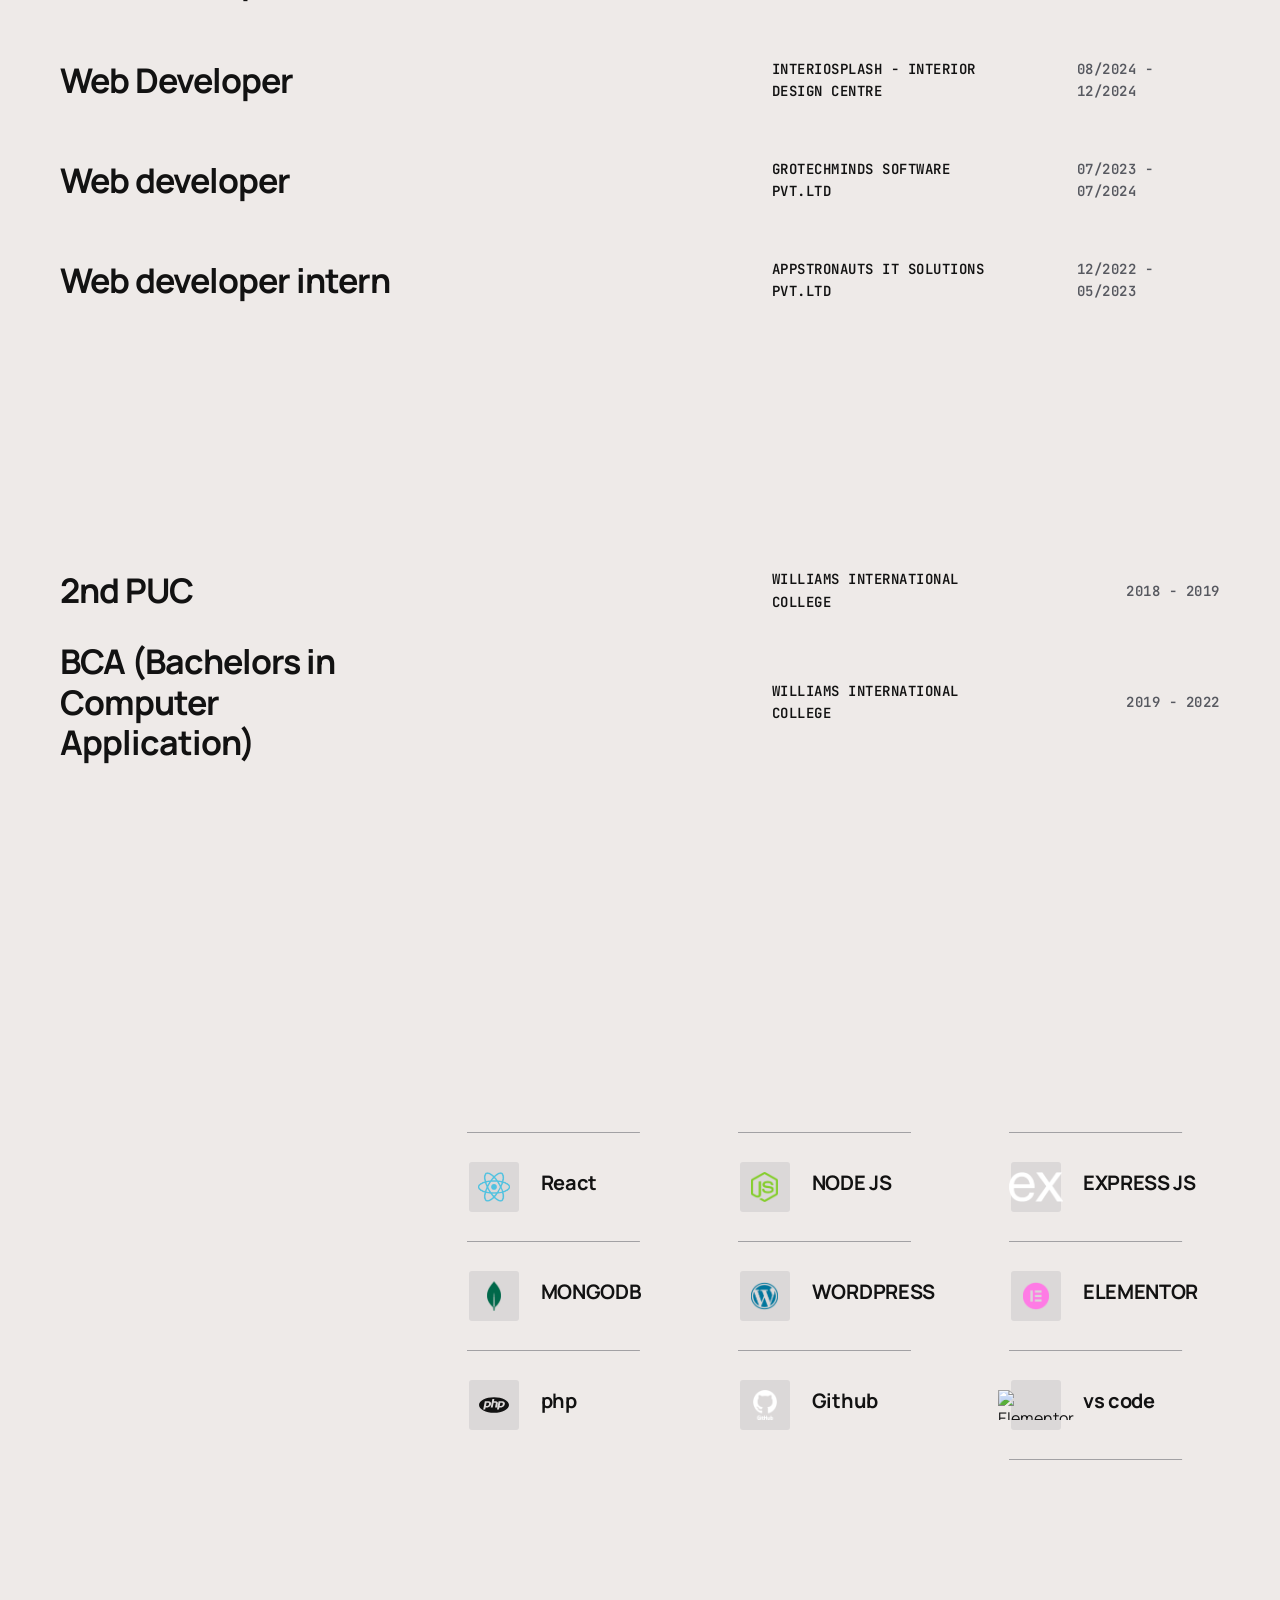
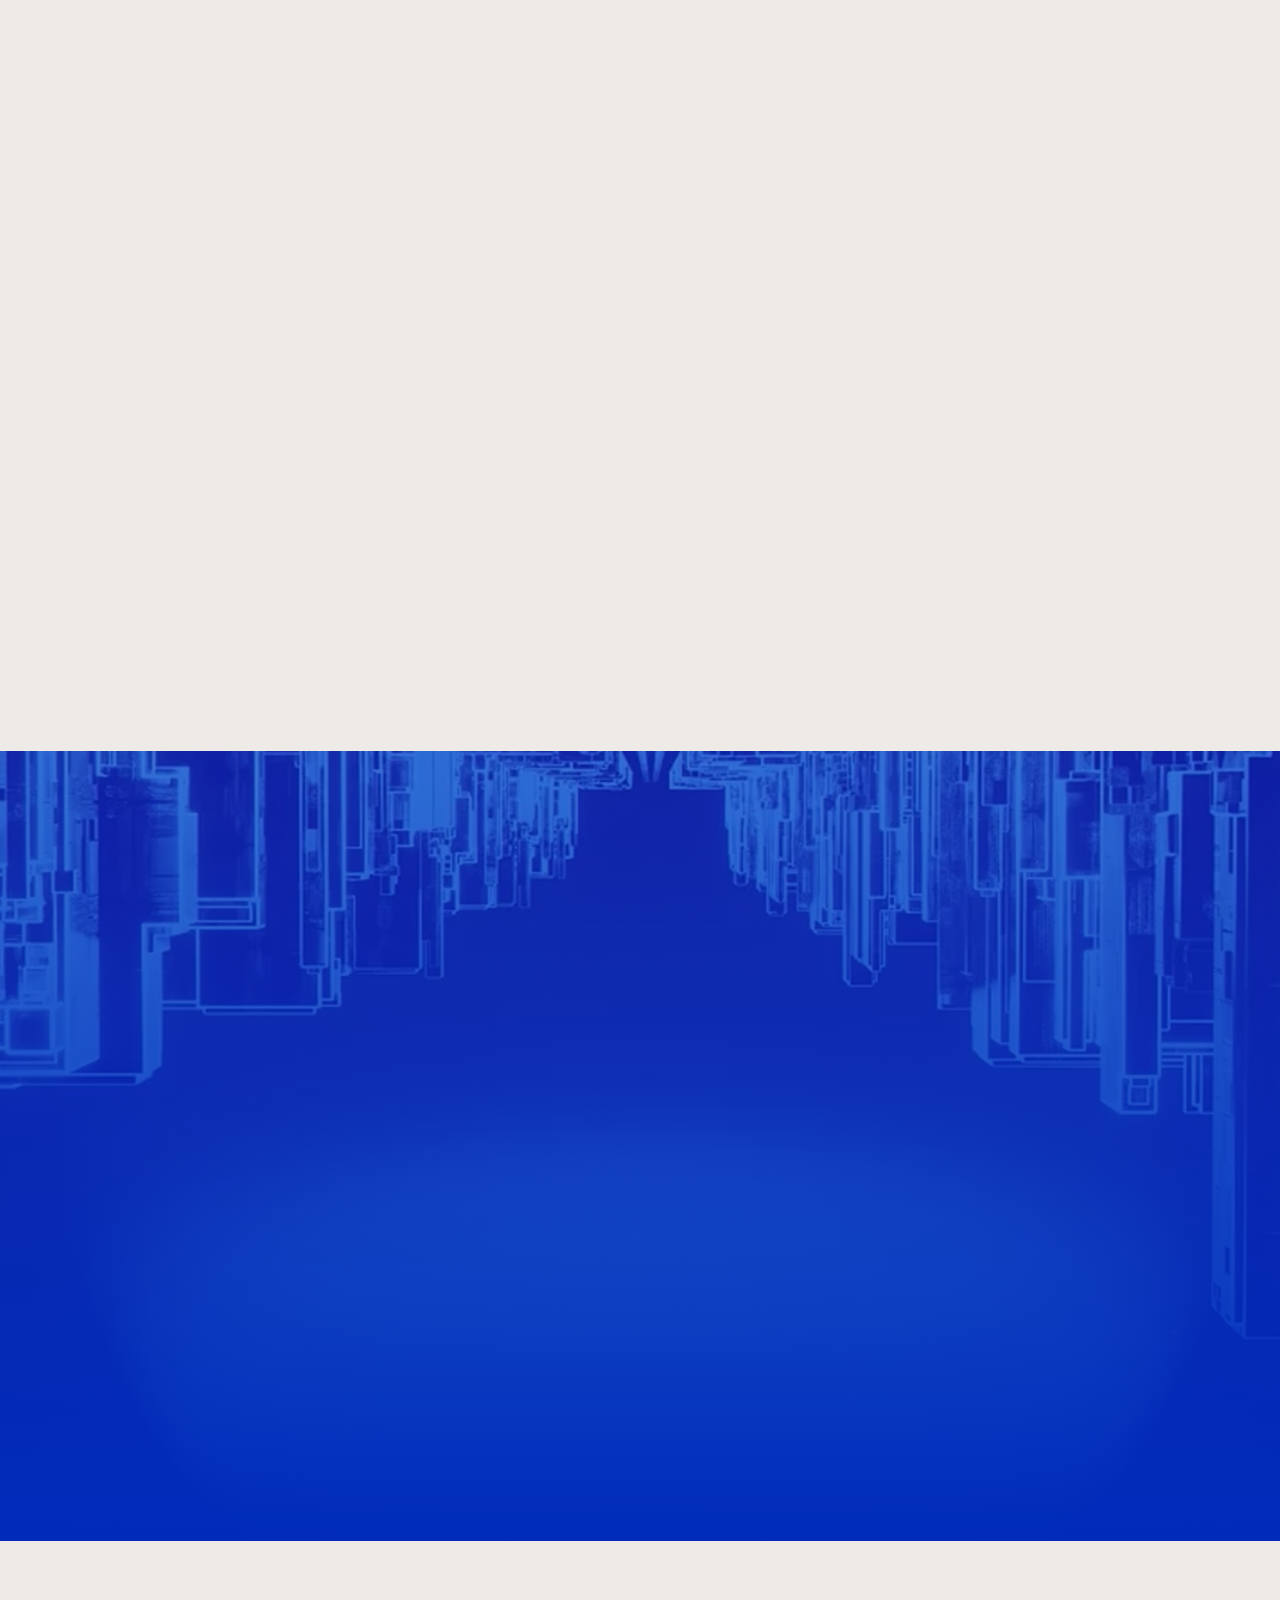
==== commit 52b5a484: "poster image" ====
--- a/index.html
+++ b/index.html
@@ -404,7 +404,7 @@
                 loop
                 playsinline
                 preload="auto"
-                poster="video/1280x720_hero-09.webp"
+                poster="video/mmm.webp"
               >
                 <source type="video/mp4" src="video/1280x720_hero-09.mp4" />
                 <source type="video/webm" src="video/1280x720_hero-09.webm" />
@@ -2179,7 +2179,7 @@
                                 ></div>
                                 <div class="mxd-tech-stack__logo">
                                   <img
-                                    src="/img/KeySkills/HTML.png"
+                                     src="img/KeySkills/HTML.png"
                                     alt="HTML"
                                   />
                                 </div>
@@ -2200,7 +2200,7 @@
                                   class="mxd-tech-stack__divider divider-top anim-uni-clip-in"
                                 ></div>
                                 <div class="mxd-tech-stack__logo">
-                                  <img src="/img/KeySkills/CSS.png" alt="css" />
+                                  <img src="img/KeySkills/CSS.png" alt="css" />
                                 </div>
 
                                 <div
@@ -2221,7 +2221,7 @@
                                 ></div>
                                 <div class="mxd-tech-stack__logo">
                                   <img
-                                    src="/img/KeySkills/JS.png"
+                                    src="img/KeySkills/JS.png"
                                     alt="JavaScript"
                                   />
                                 </div>
@@ -2250,7 +2250,7 @@
                                 ></div>
                                 <div class="mxd-tech-stack__logo">
                                   <img
-                                    src="/img/KeySkills/REACT.JS.png"
+                                    src="img/KeySkills/REACT.JS.png"
                                     alt="react"
                                   />
                                 </div>
@@ -2272,7 +2272,7 @@
                                 ></div>
                                 <div class="mxd-tech-stack__logo">
                                   <img
-                                    src="/img/KeySkills/NODEJS.png"
+                                    src="img/KeySkills/NODEJS.png"
                                     alt="Node.js"
                                   />
                                 </div>
@@ -2293,7 +2293,7 @@
                                 ></div>
                                 <div class="mxd-tech-stack__logo">
                                   <img
-                                    src="/img/KeySkills/EXPRESS.JS.png"
+                                    src="img/KeySkills/EXPRESS.JS.png"
                                     alt="Express"
                                   />
                                 </div>
@@ -2322,7 +2322,7 @@
                                 ></div>
                                 <div class="mxd-tech-stack__logo">
                                   <img
-                                    src="/img/KeySkills/MONGODB.png"
+                                    src="img/KeySkills/MONGODB.png"
                                     alt="MongoDB"
                                   />
                                 </div>
@@ -2343,7 +2343,7 @@
                                 ></div>
                                 <div class="mxd-tech-stack__logo">
                                   <img
-                                    src="/img/KeySkills/WORDPRESS.png"
+                                    src="img/KeySkills/WORDPRESS.png"
                                     alt="WordPress"
                                   />
                                 </div>
@@ -2364,7 +2364,7 @@
                                 ></div>
                                 <div class="mxd-tech-stack__logo">
                                   <img
-                                    src="/img/KeySkills/ELEMENTOR.png"
+                                    src="img/KeySkills/ELEMENTOR.png"
                                     alt="Elementor"
                                   />
                                 </div>
@@ -2422,7 +2422,7 @@
                                 ></div>
                                 <div class="mxd-tech-stack__logo">
                                   <img
-                                    src="/img/KeySkills/GITHUB.png"
+                                    src="img/KeySkills/GITHUB.png"
                                     alt="Elementor"
                                   />
                                 </div>
@@ -2444,7 +2444,7 @@
                                 ></div>
                                 <div class="mxd-tech-stack__logo">
                                   <img
-                                    src="/img/KeySkills/VS CODE.png code.png"
+                                    src="img/KeySkills/VS CODE.png code.png"
                                     alt="Elementor"
                                   />
                                 </div>
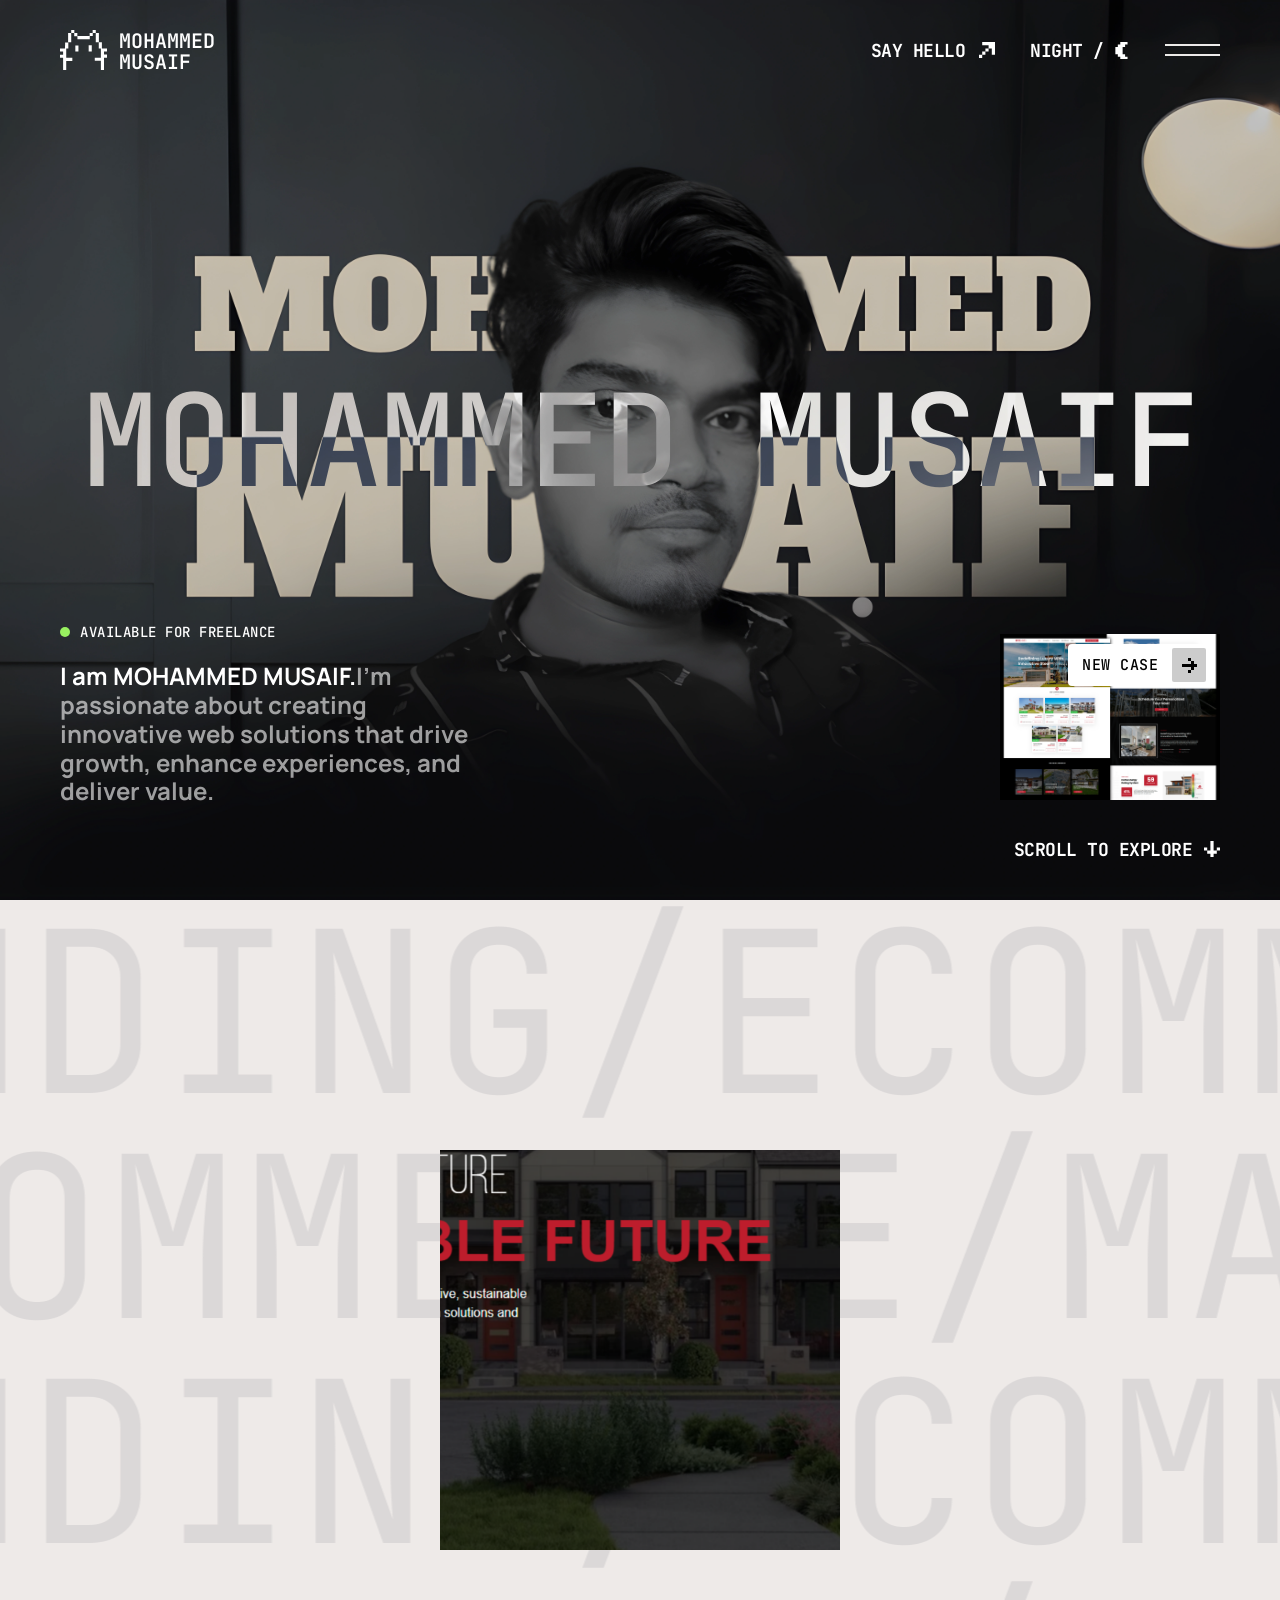
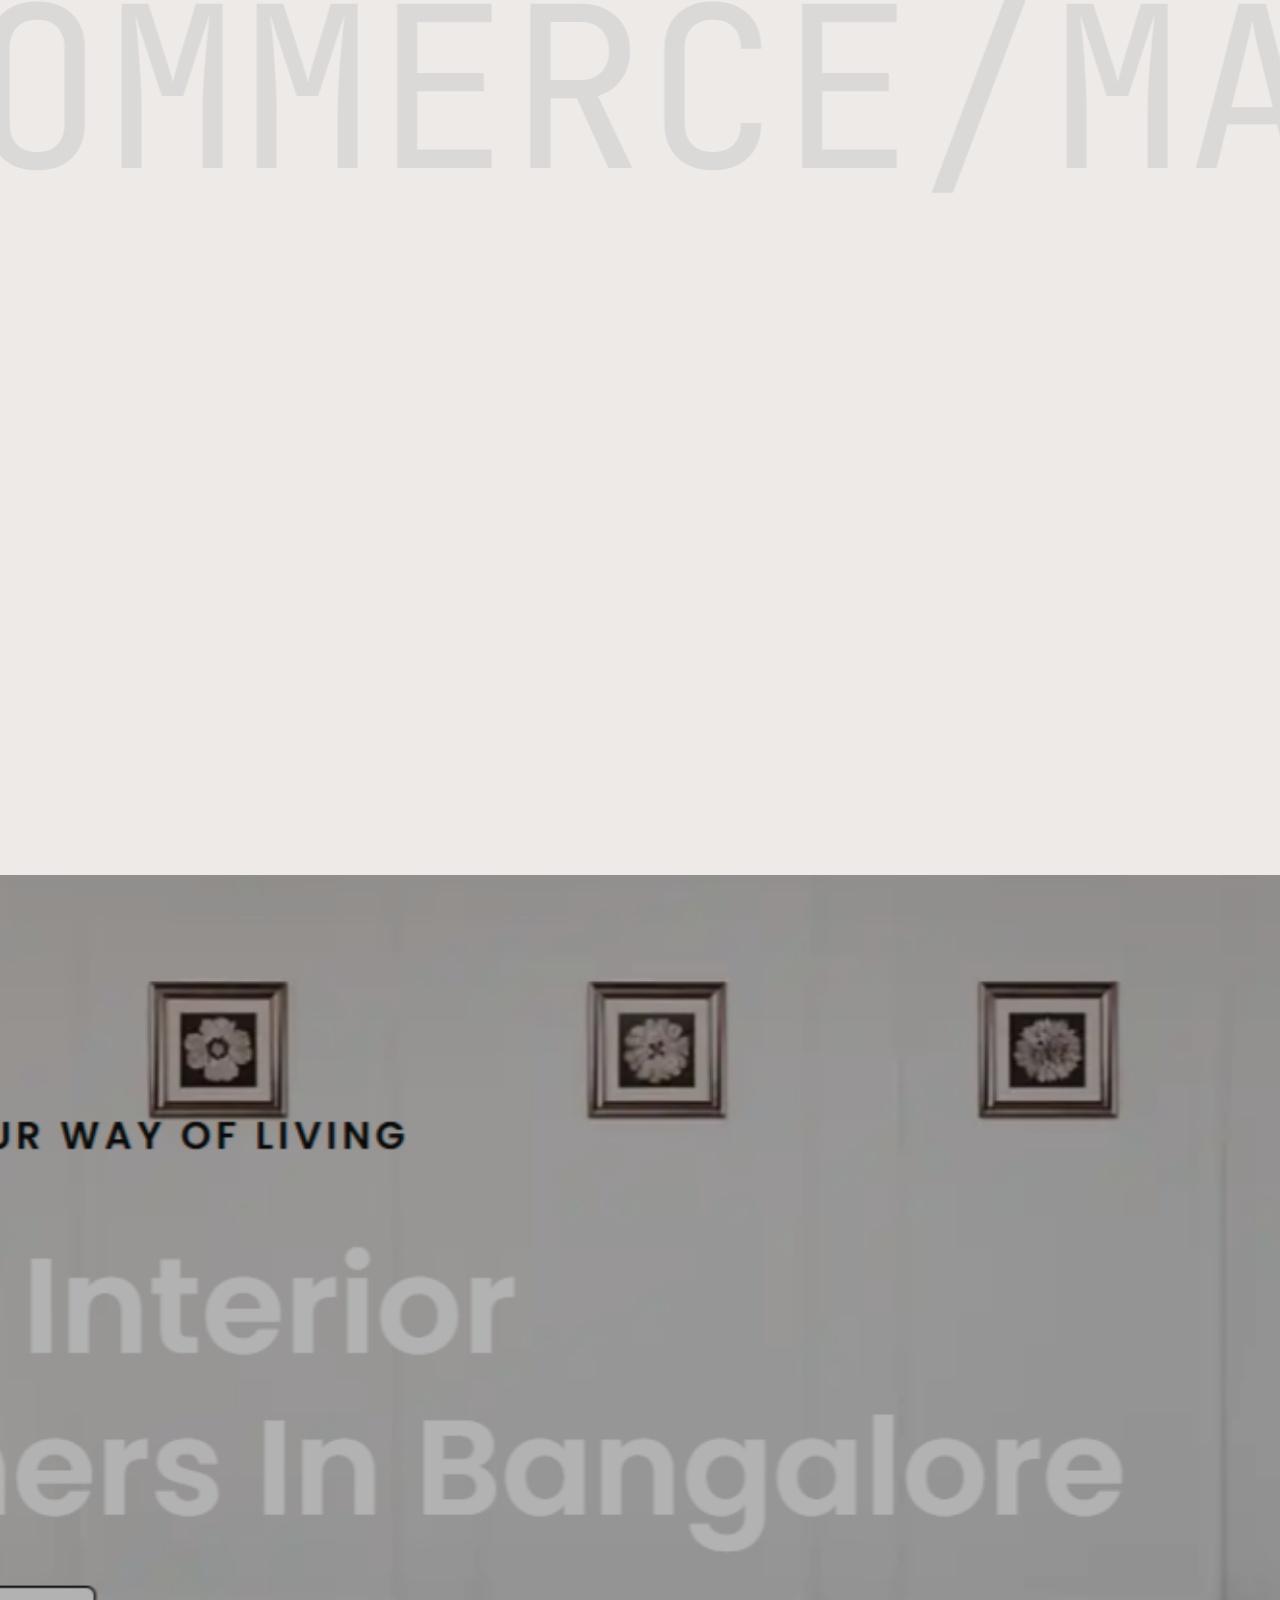
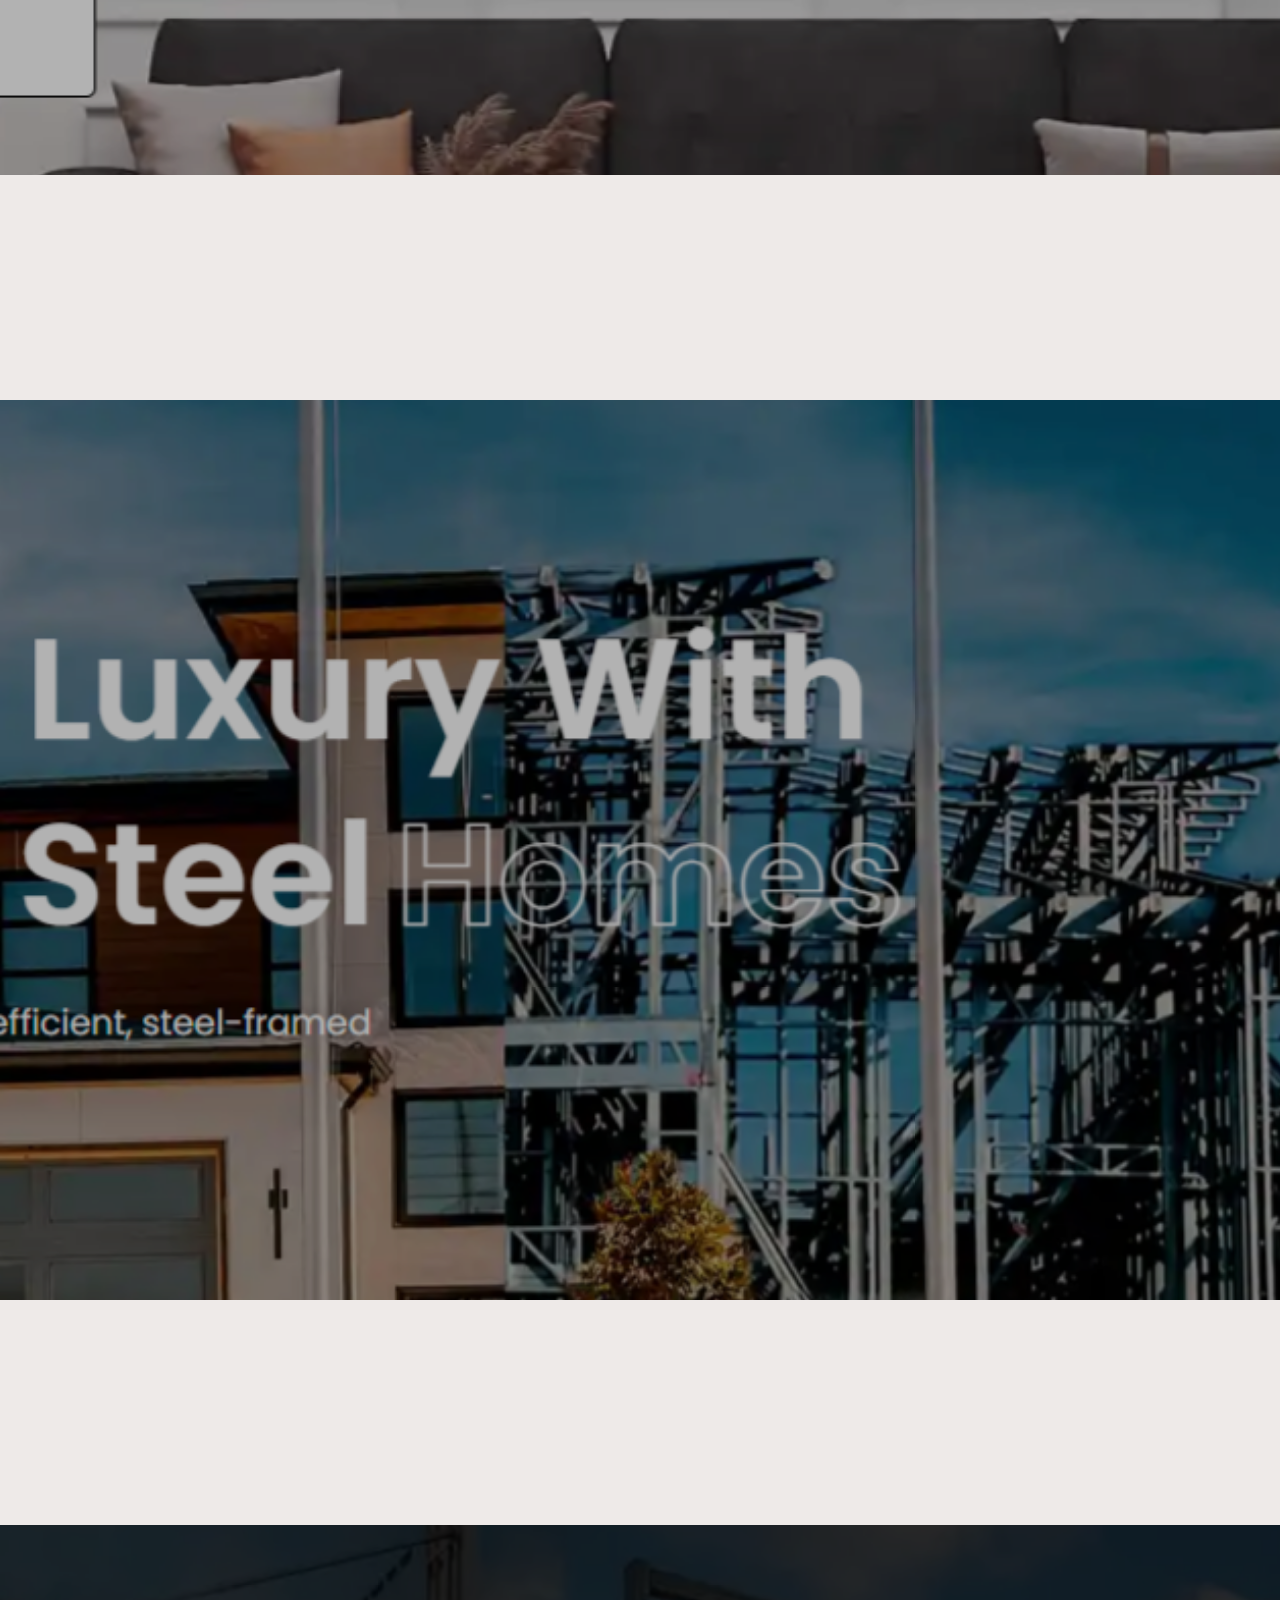
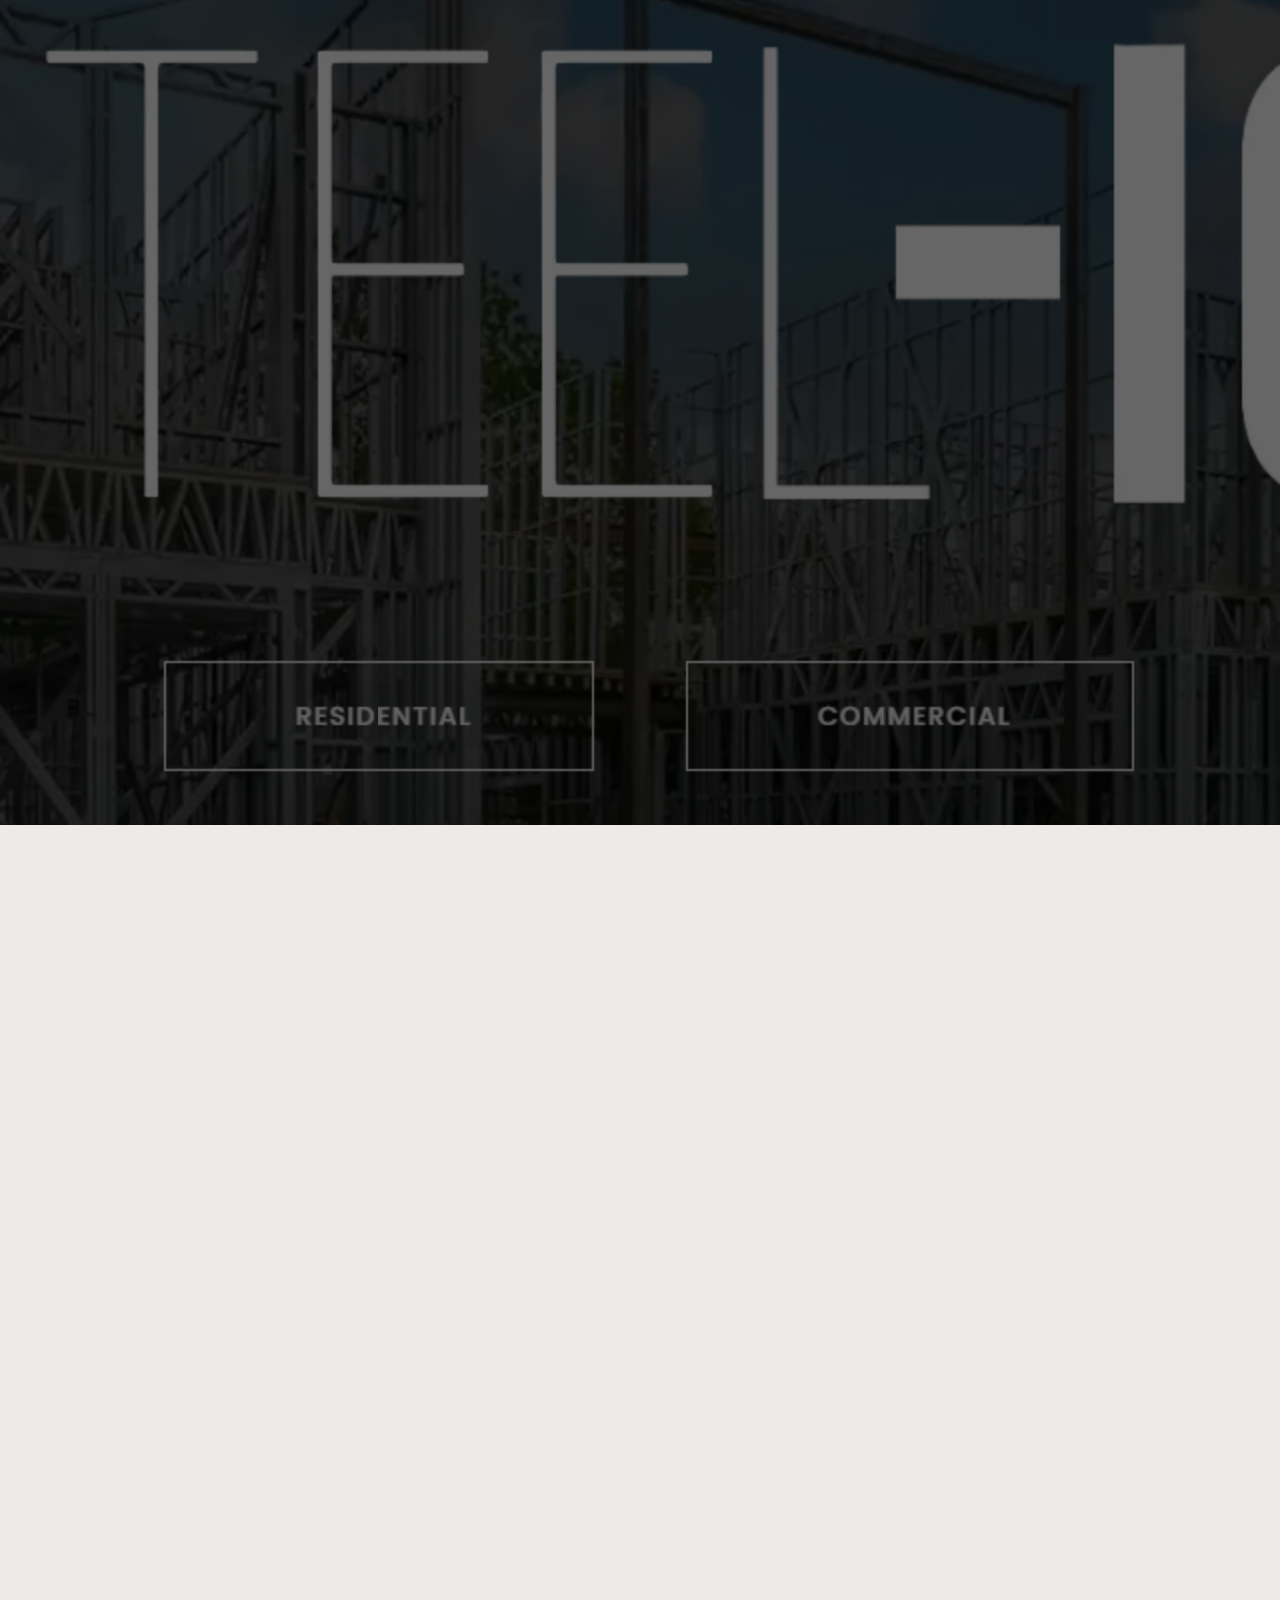
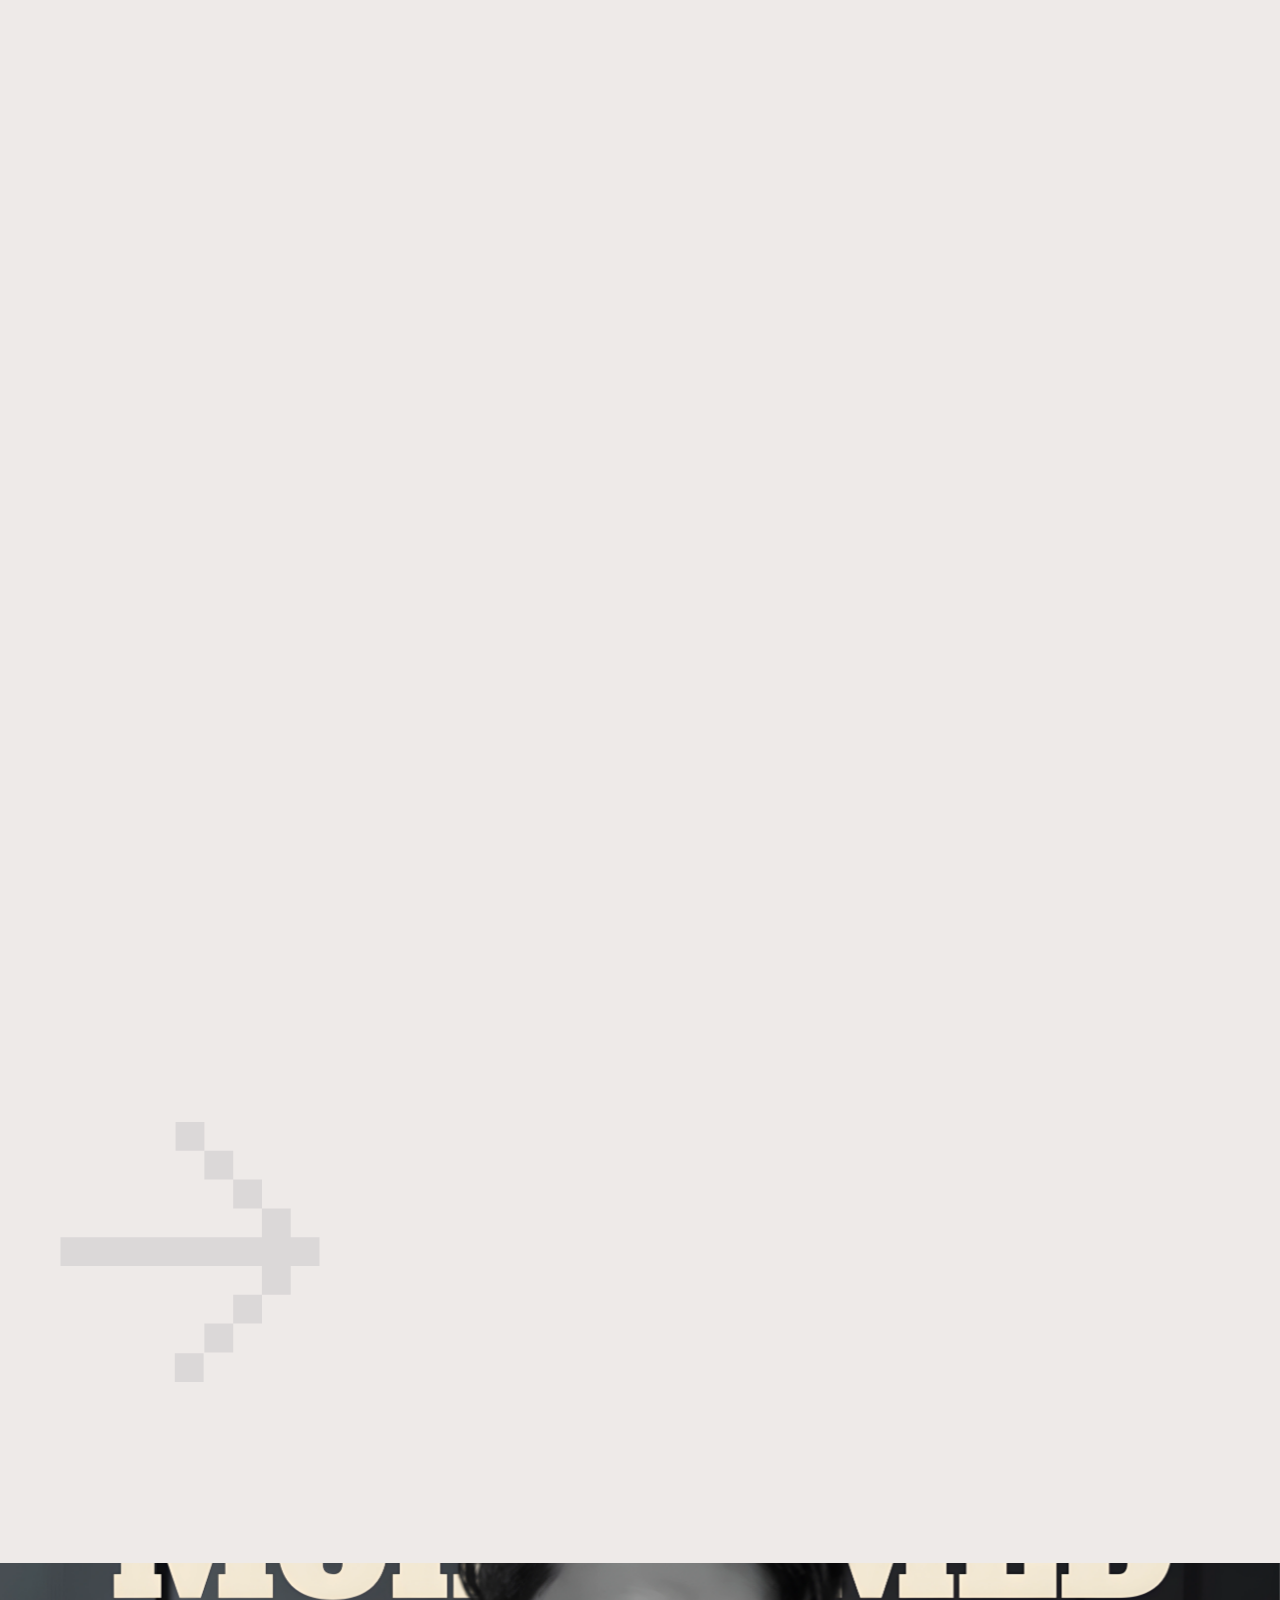
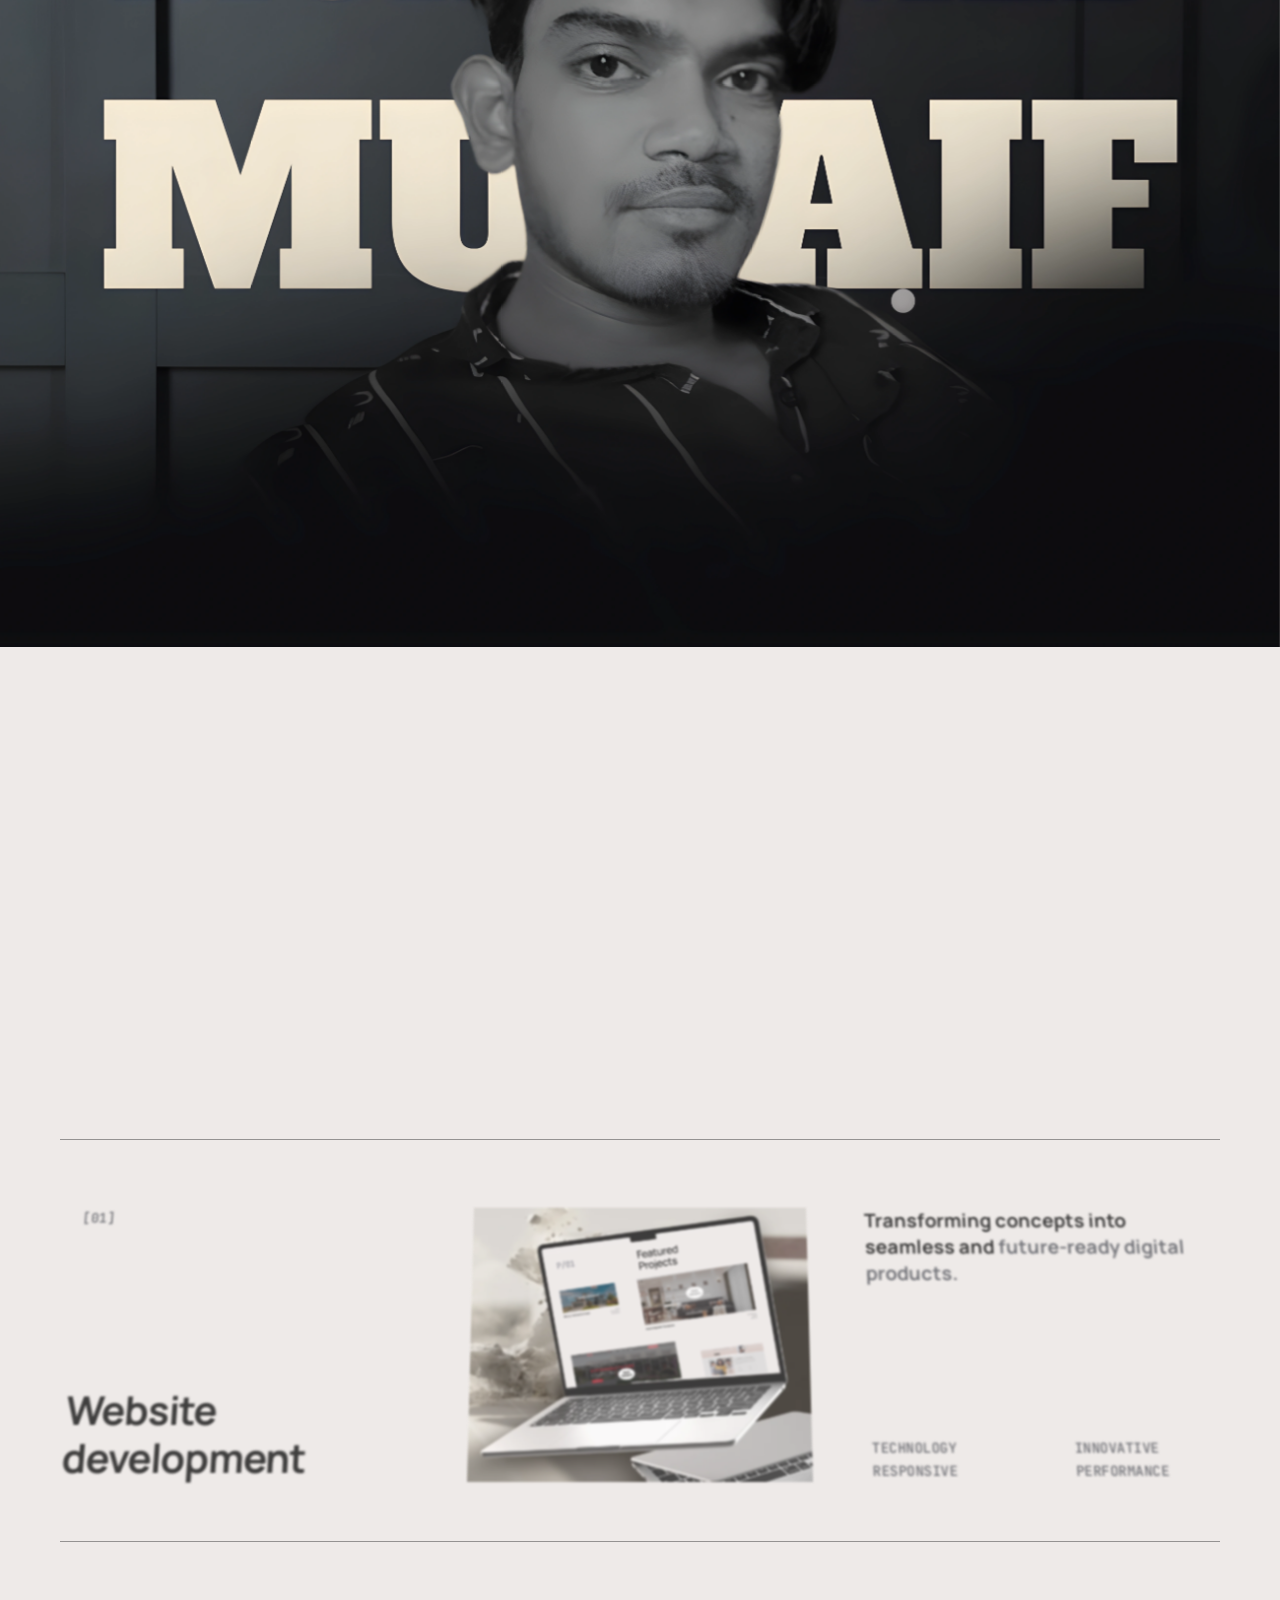
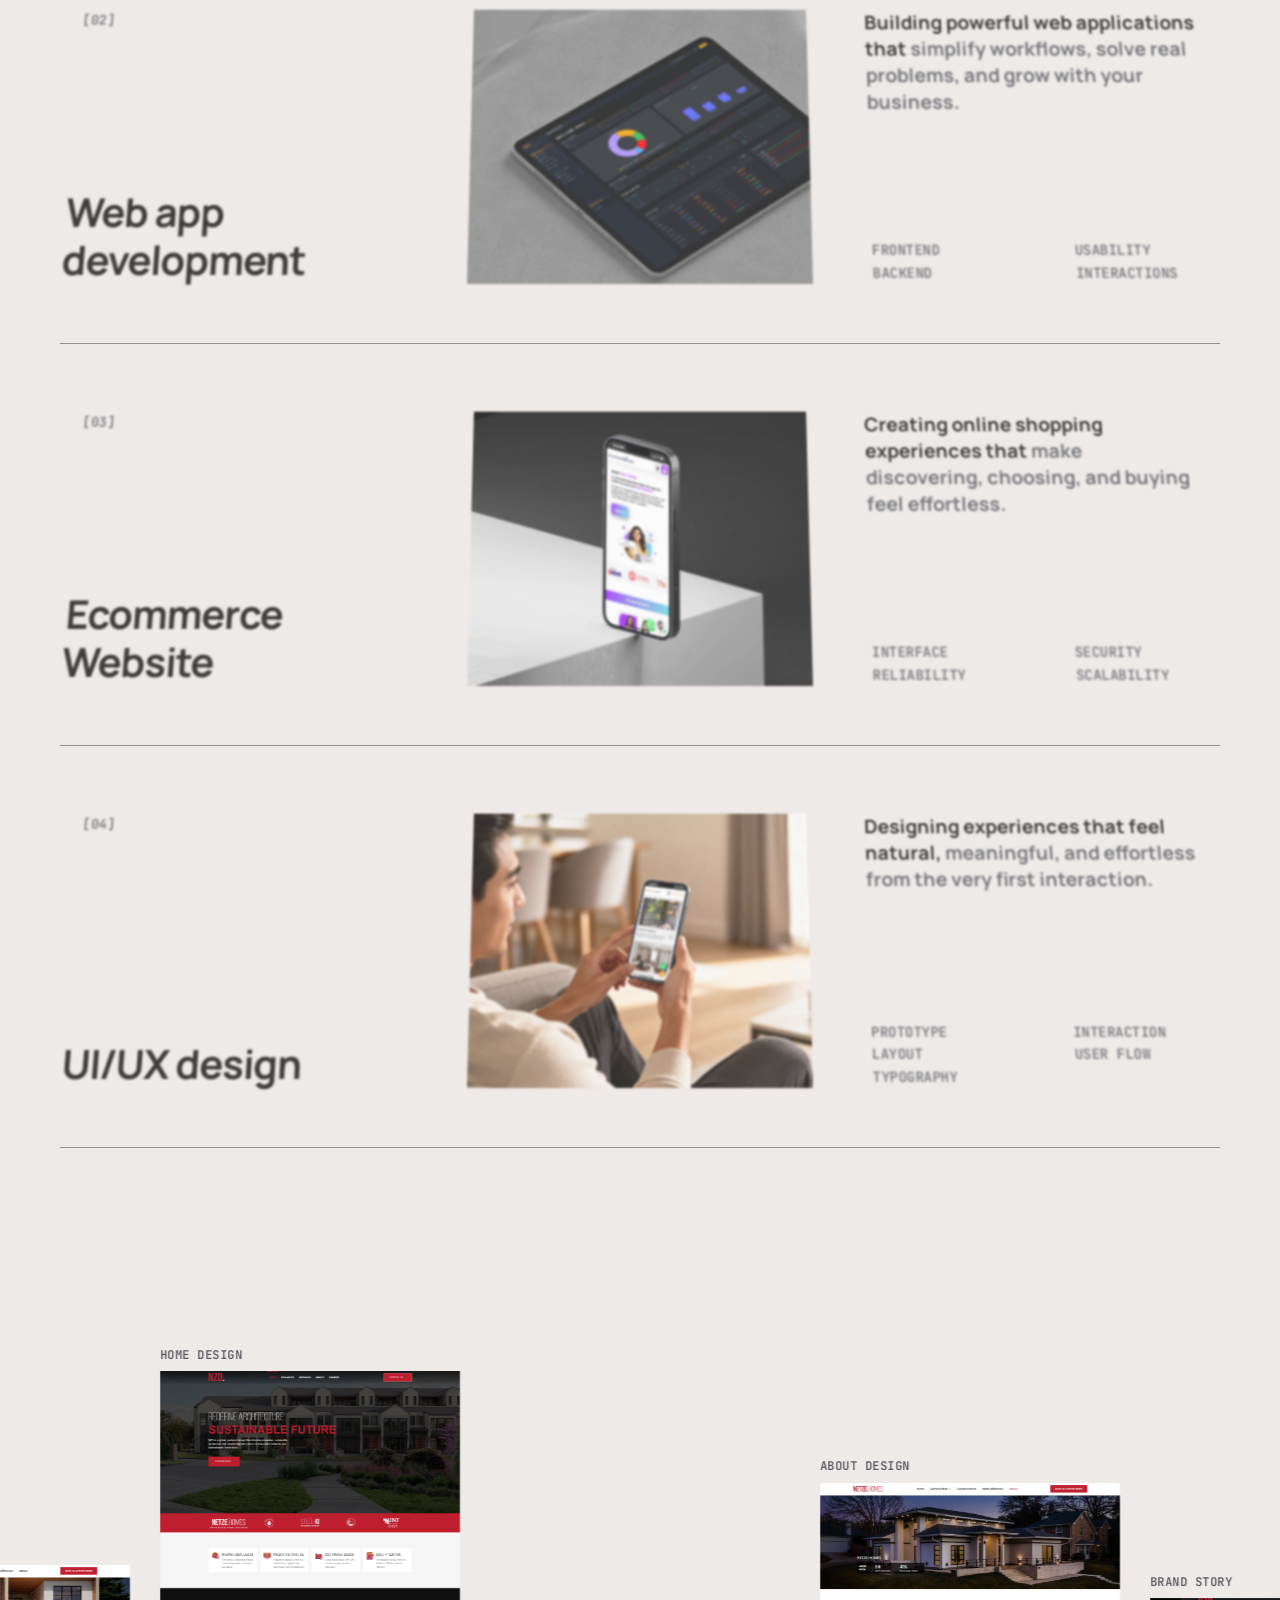
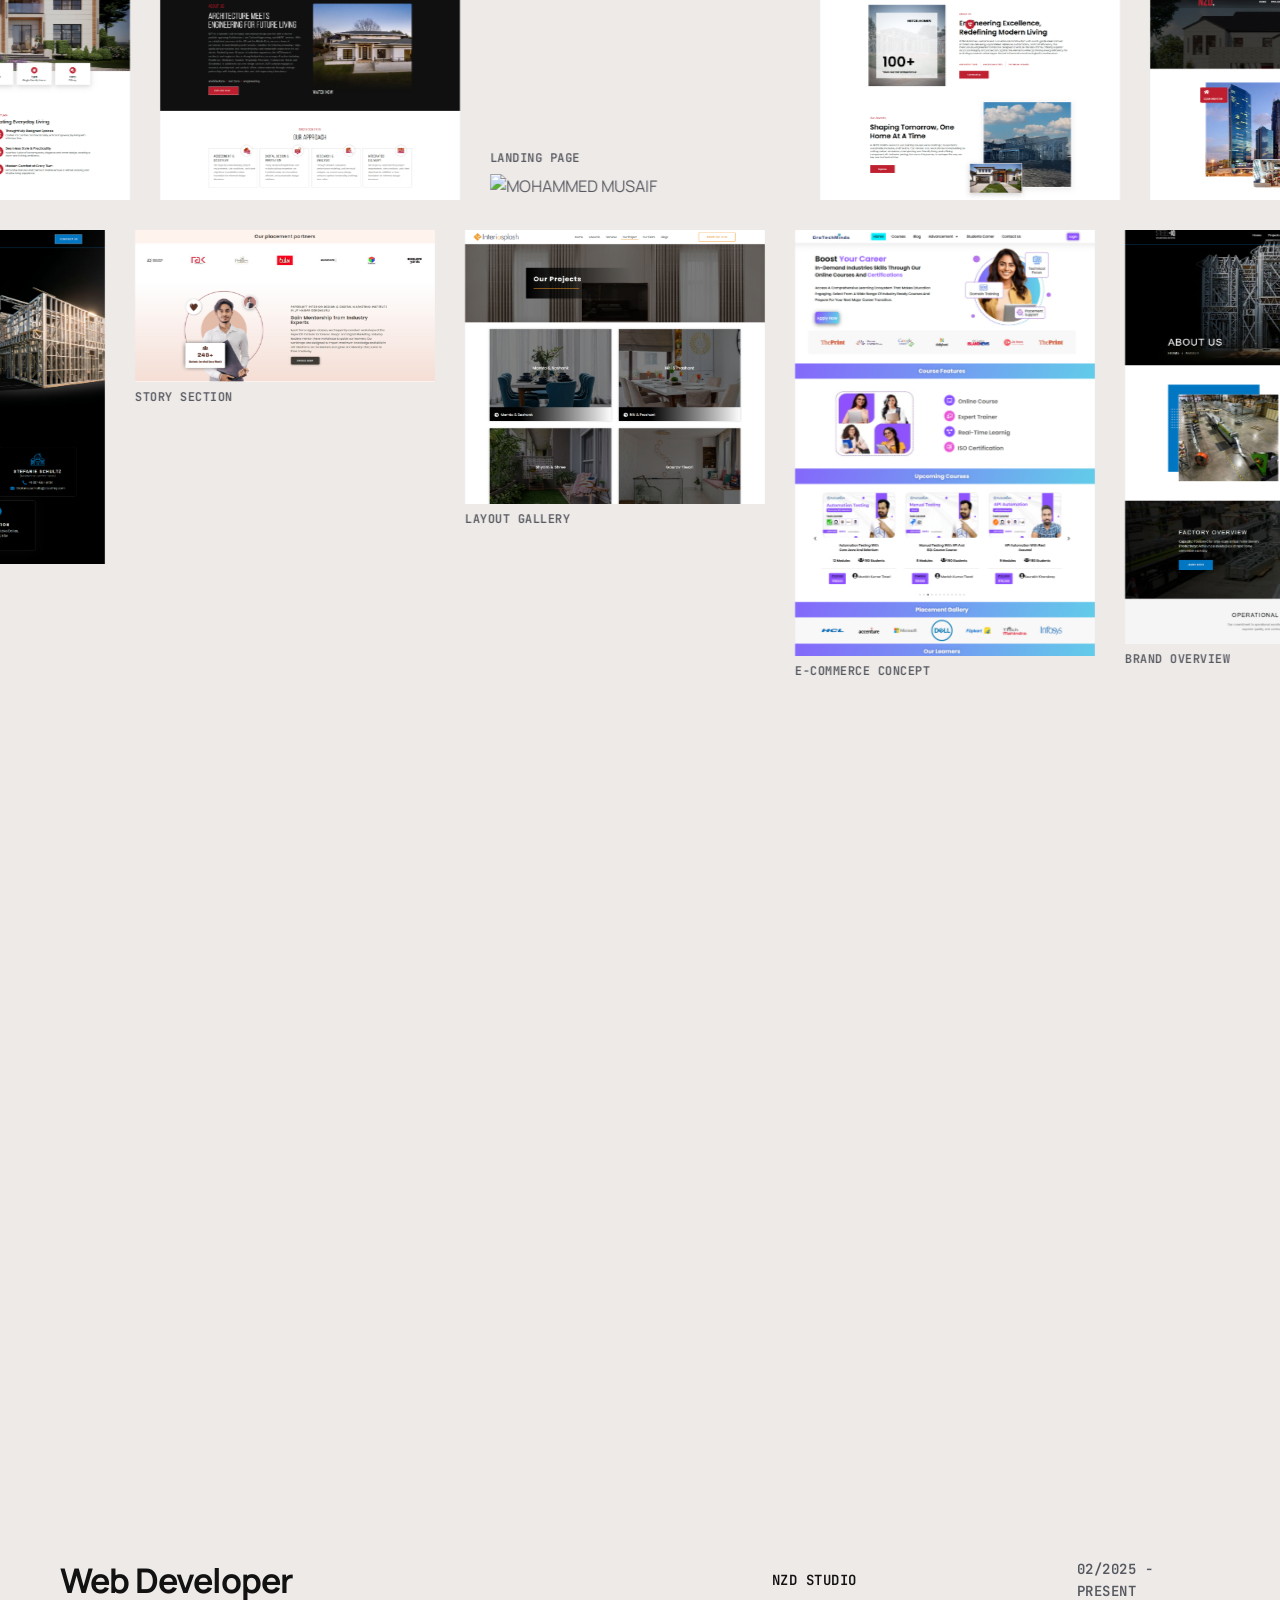
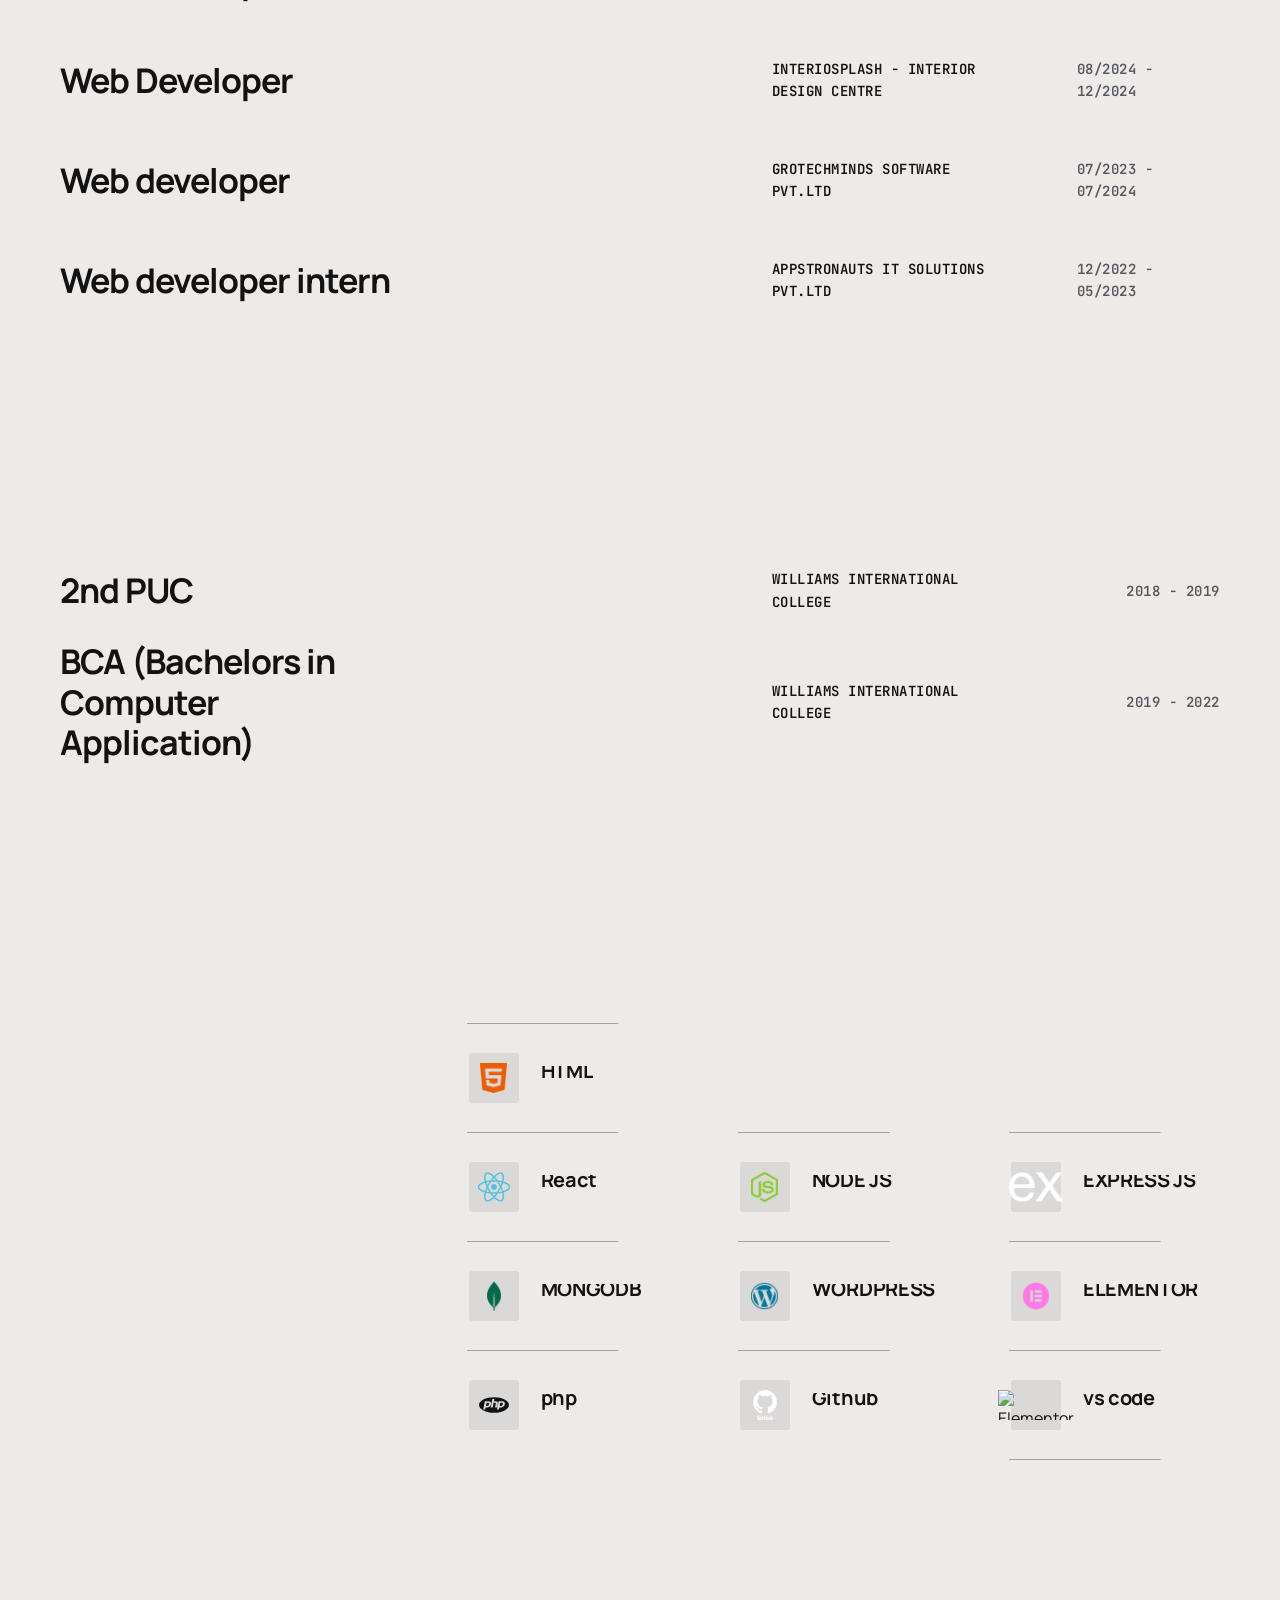
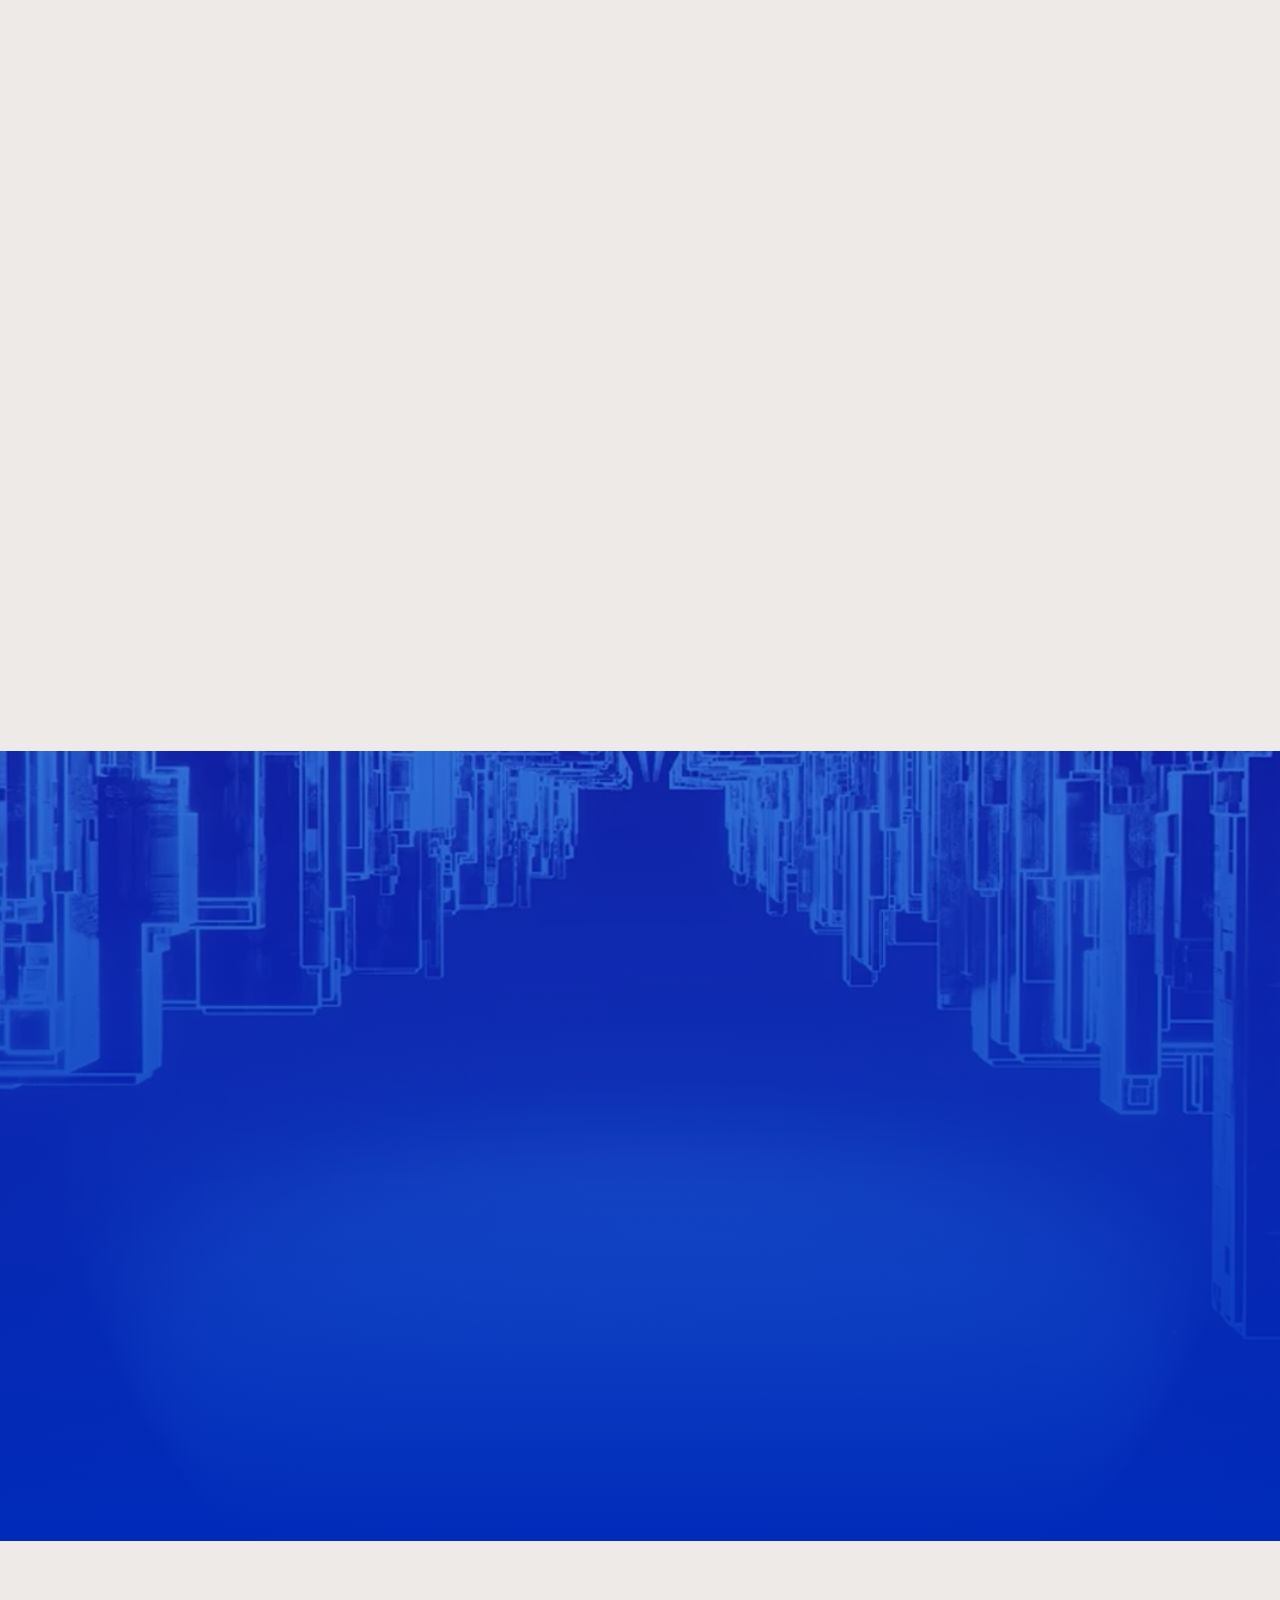
==== commit 1a15e67d: "/" ====
--- a/index.html
+++ b/index.html
@@ -112,7 +112,7 @@
         <div class="mxd-menu__content" data-lenis-prevent>
           <!-- Menu Logo Start -->
           <div class="mxd-menu__logo">
-            <a href="/index.html" class="menu-logo">
+            <a href="//" class="menu-logo">
               <!-- logo icon -->
               <svg
                 class="menu-logo__image"
@@ -167,7 +167,7 @@
                       <li class="main-menu__item">
                         <div class="main-menu__divider divider-top"></div>
                         <div class="main-menu__toggle">
-                          <a class="main-menu__link" href="/index.html">
+                          <a class="main-menu__link" href="//">
                             <span class="main-menu__number">/ 01</span>
                             <span class="main-menu__caption">Home</span>
                           </a>
@@ -299,7 +299,7 @@
                 <div class="menu-data__left">
                   <p class="menu-data__text">
                    All rights reserved
-                    <a href="index.html" target="_blank">
+                    <a href="/" target="_blank">
                       <span class="mxd-scramble">© MOHAMMED MUSAIF</span>
                     </a>
                   </p>
@@ -322,7 +322,7 @@
     <header id="header" class="mxd-header mxd-header-permanent">
       <!-- header logo -->
       <div class="mxd-header__logo loading-fade">
-        <a class="mxd-logo" href="index.html">
+        <a class="mxd-logo" href="/">
           <!-- logo icon -->
           <svg
             class="mxd-logo__image"
@@ -2682,7 +2682,7 @@
                               <li>
                                 <a
                                   class="anim-uni-slide-down"
-                                  href="index.html"
+                                  href="/"
                                   ><span>Home</span></a
                                 >
                               </li>
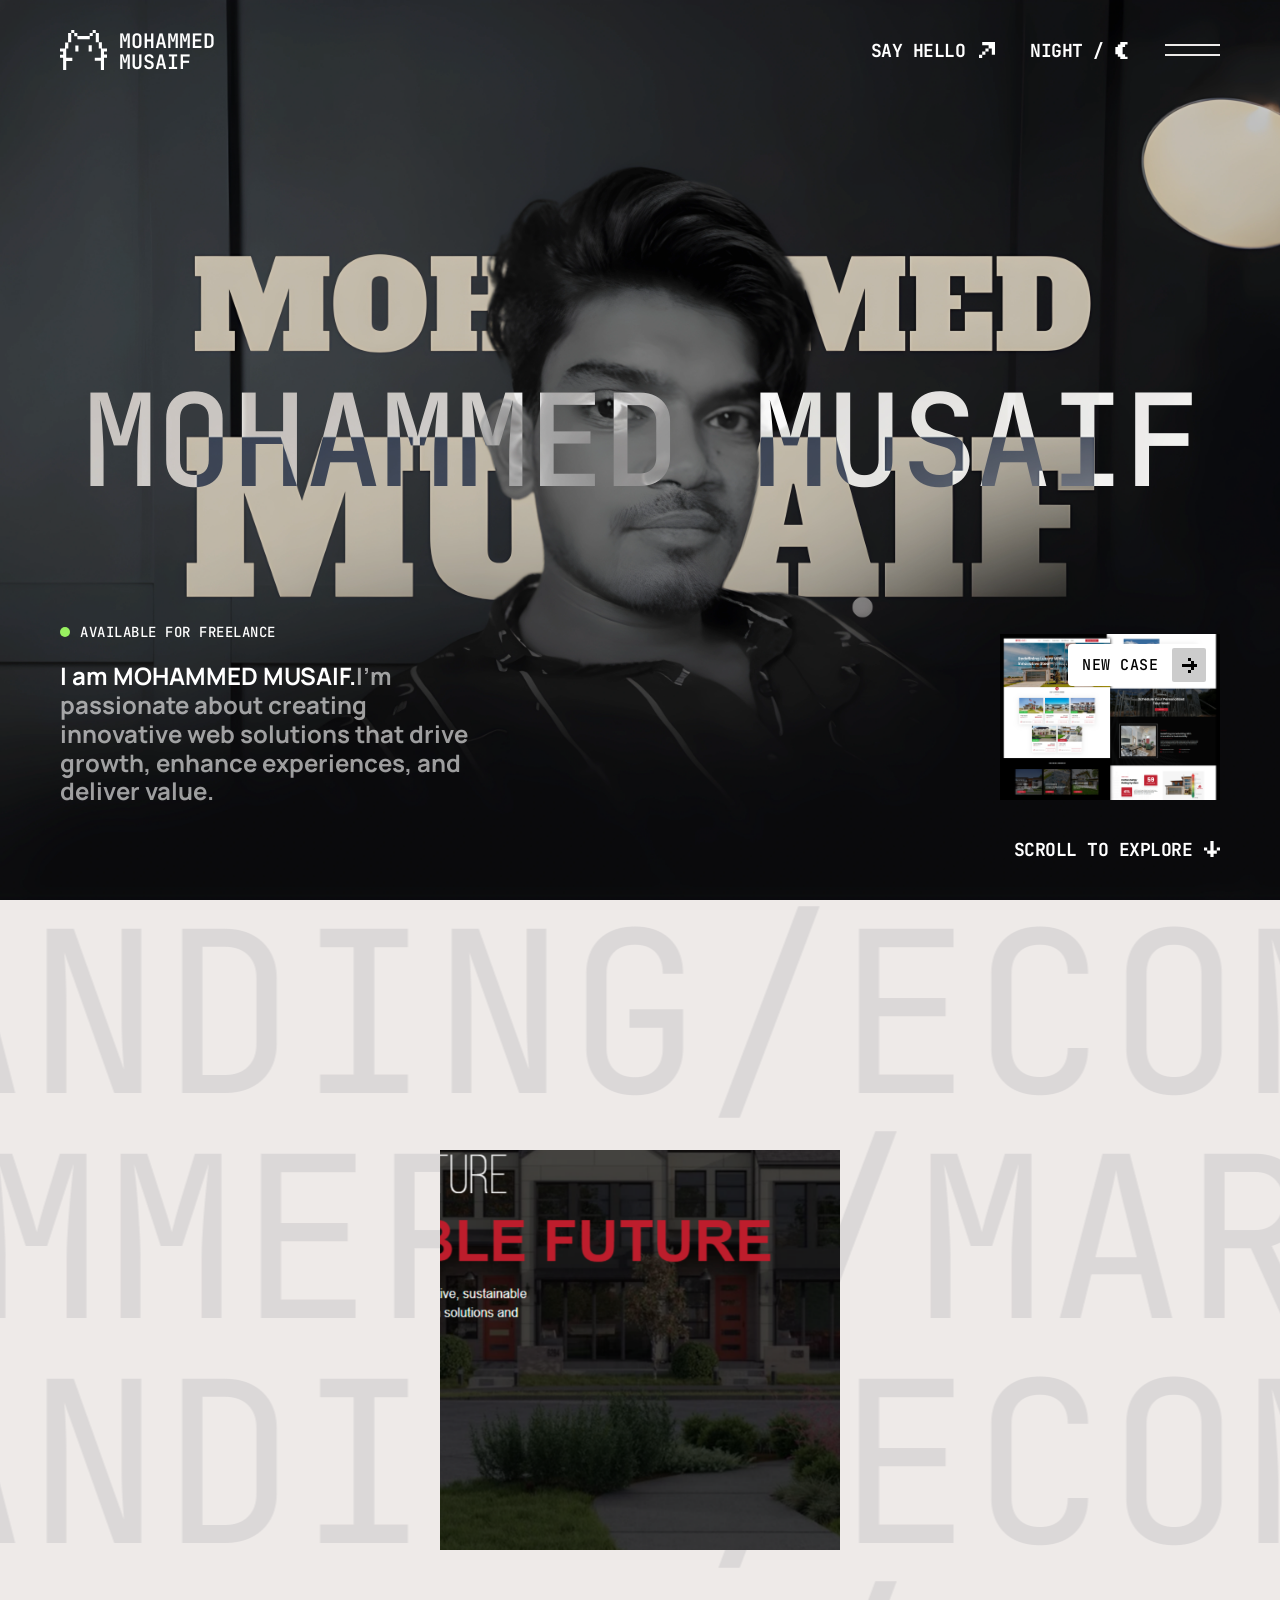
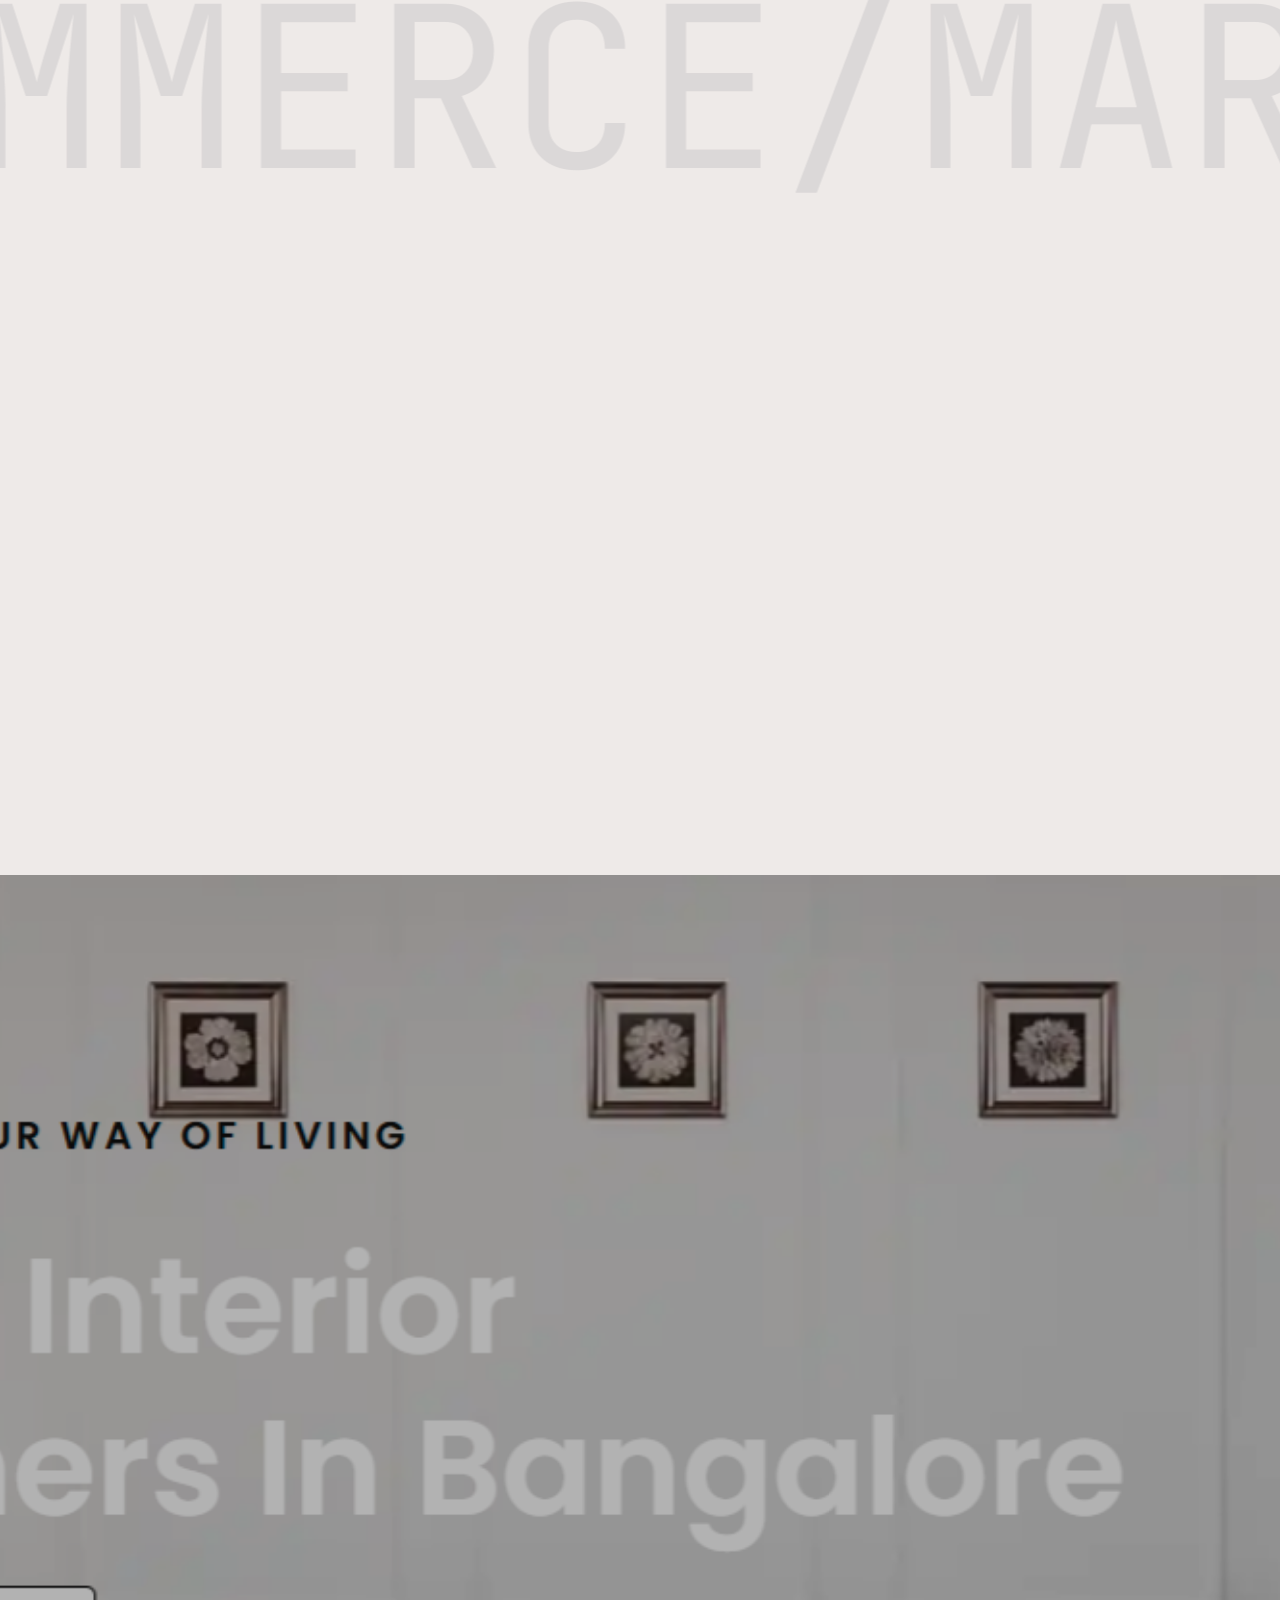
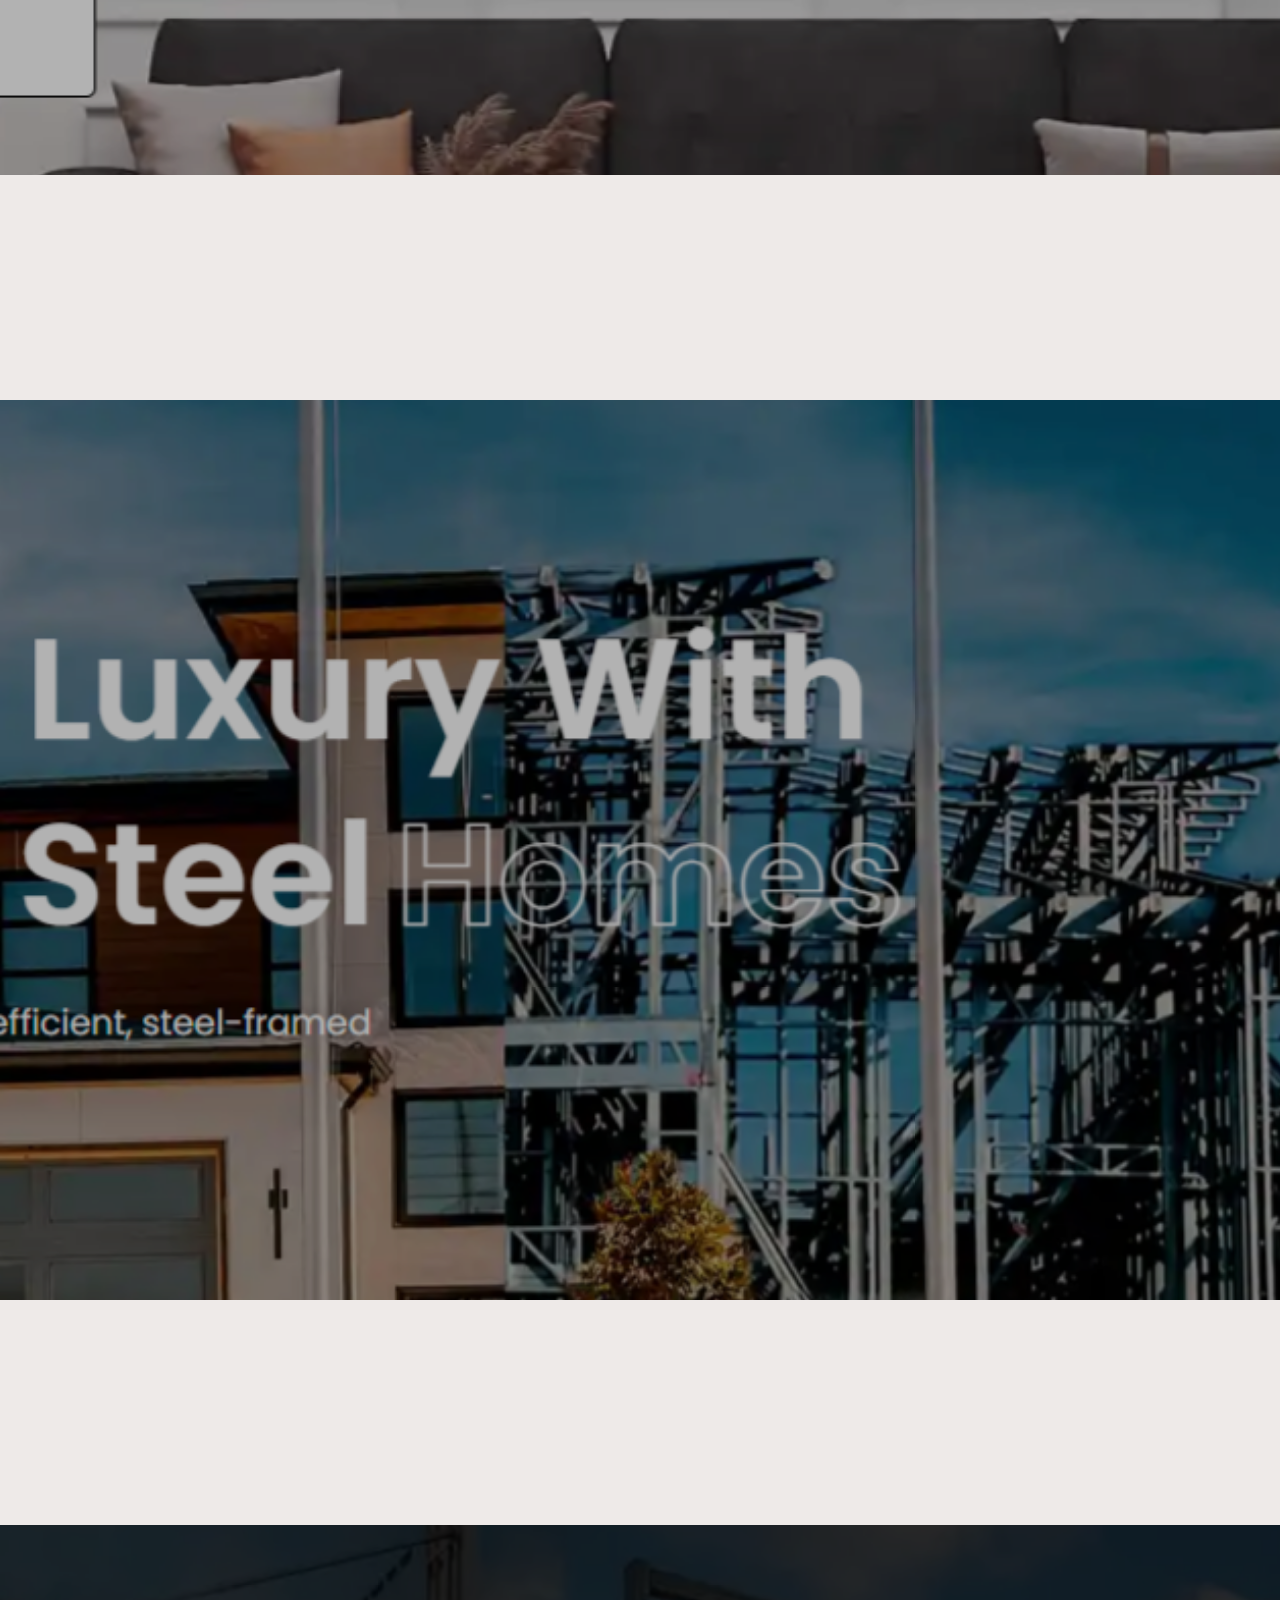
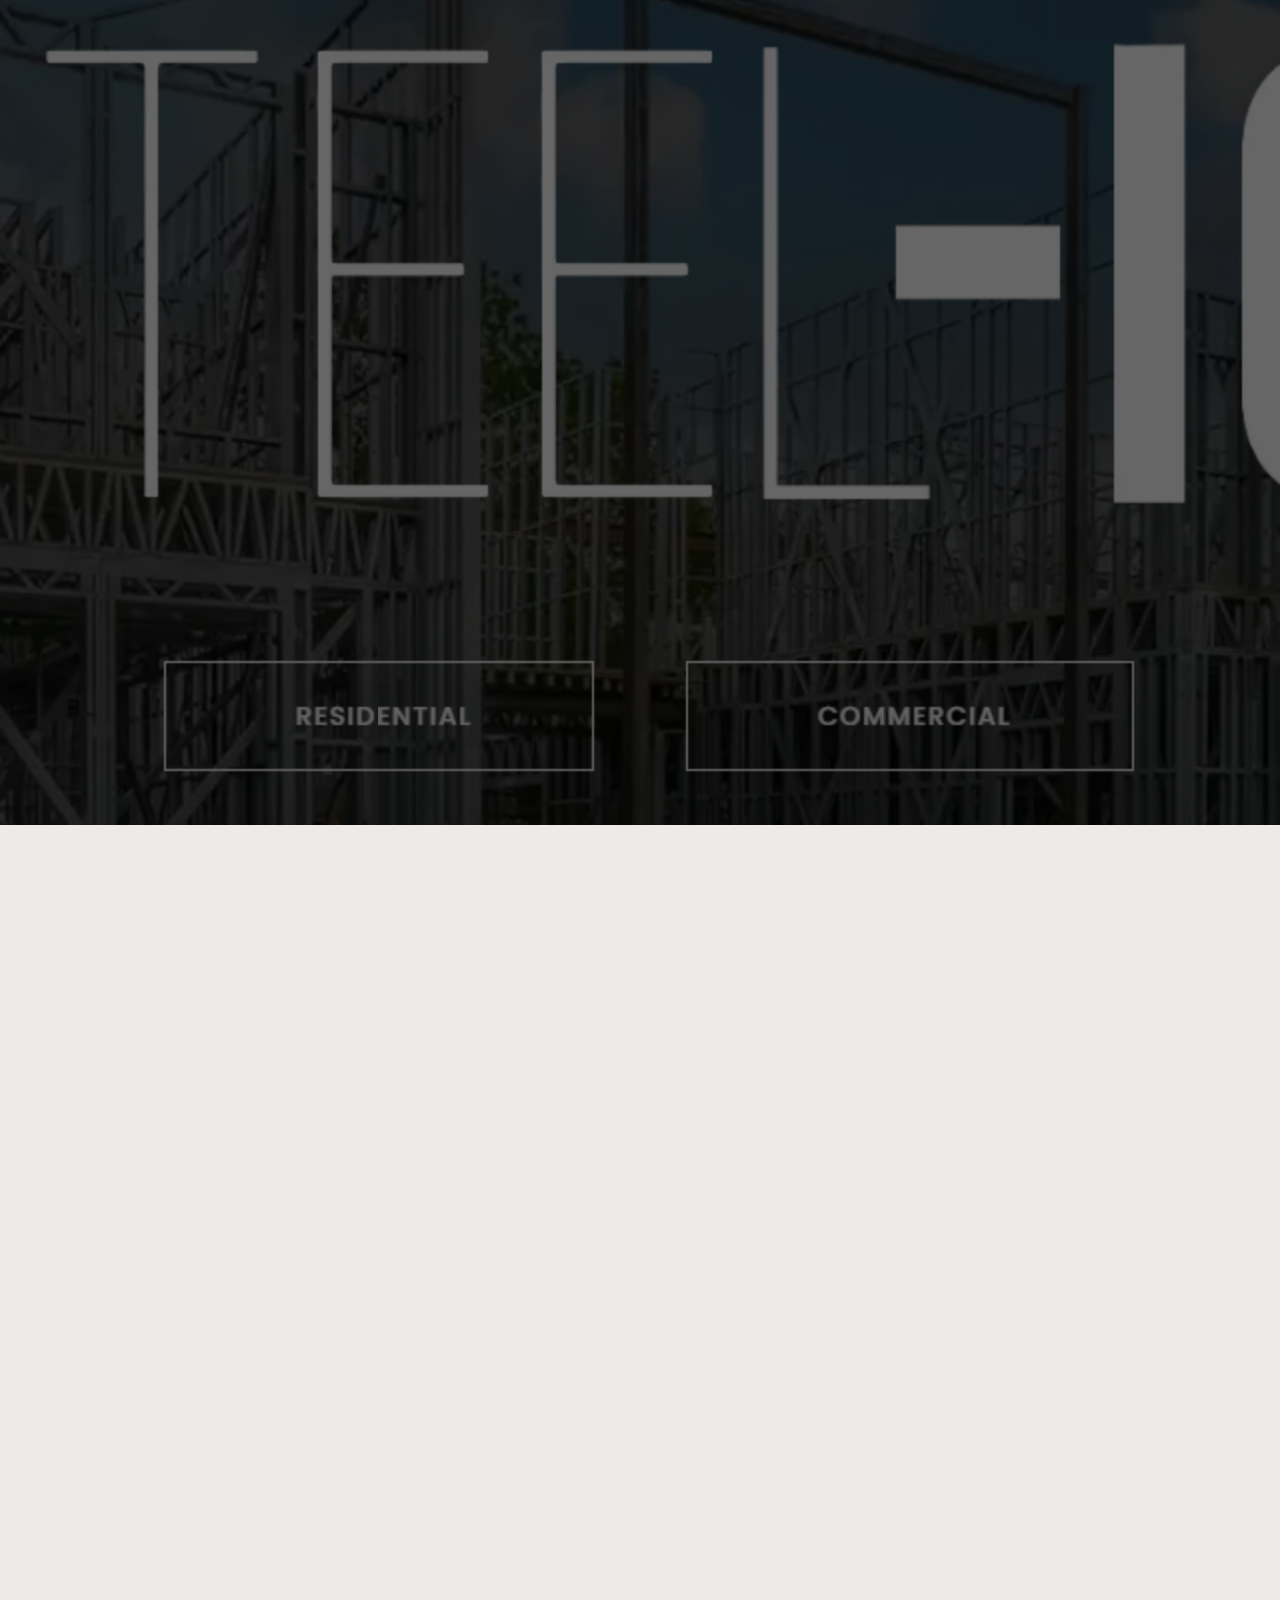
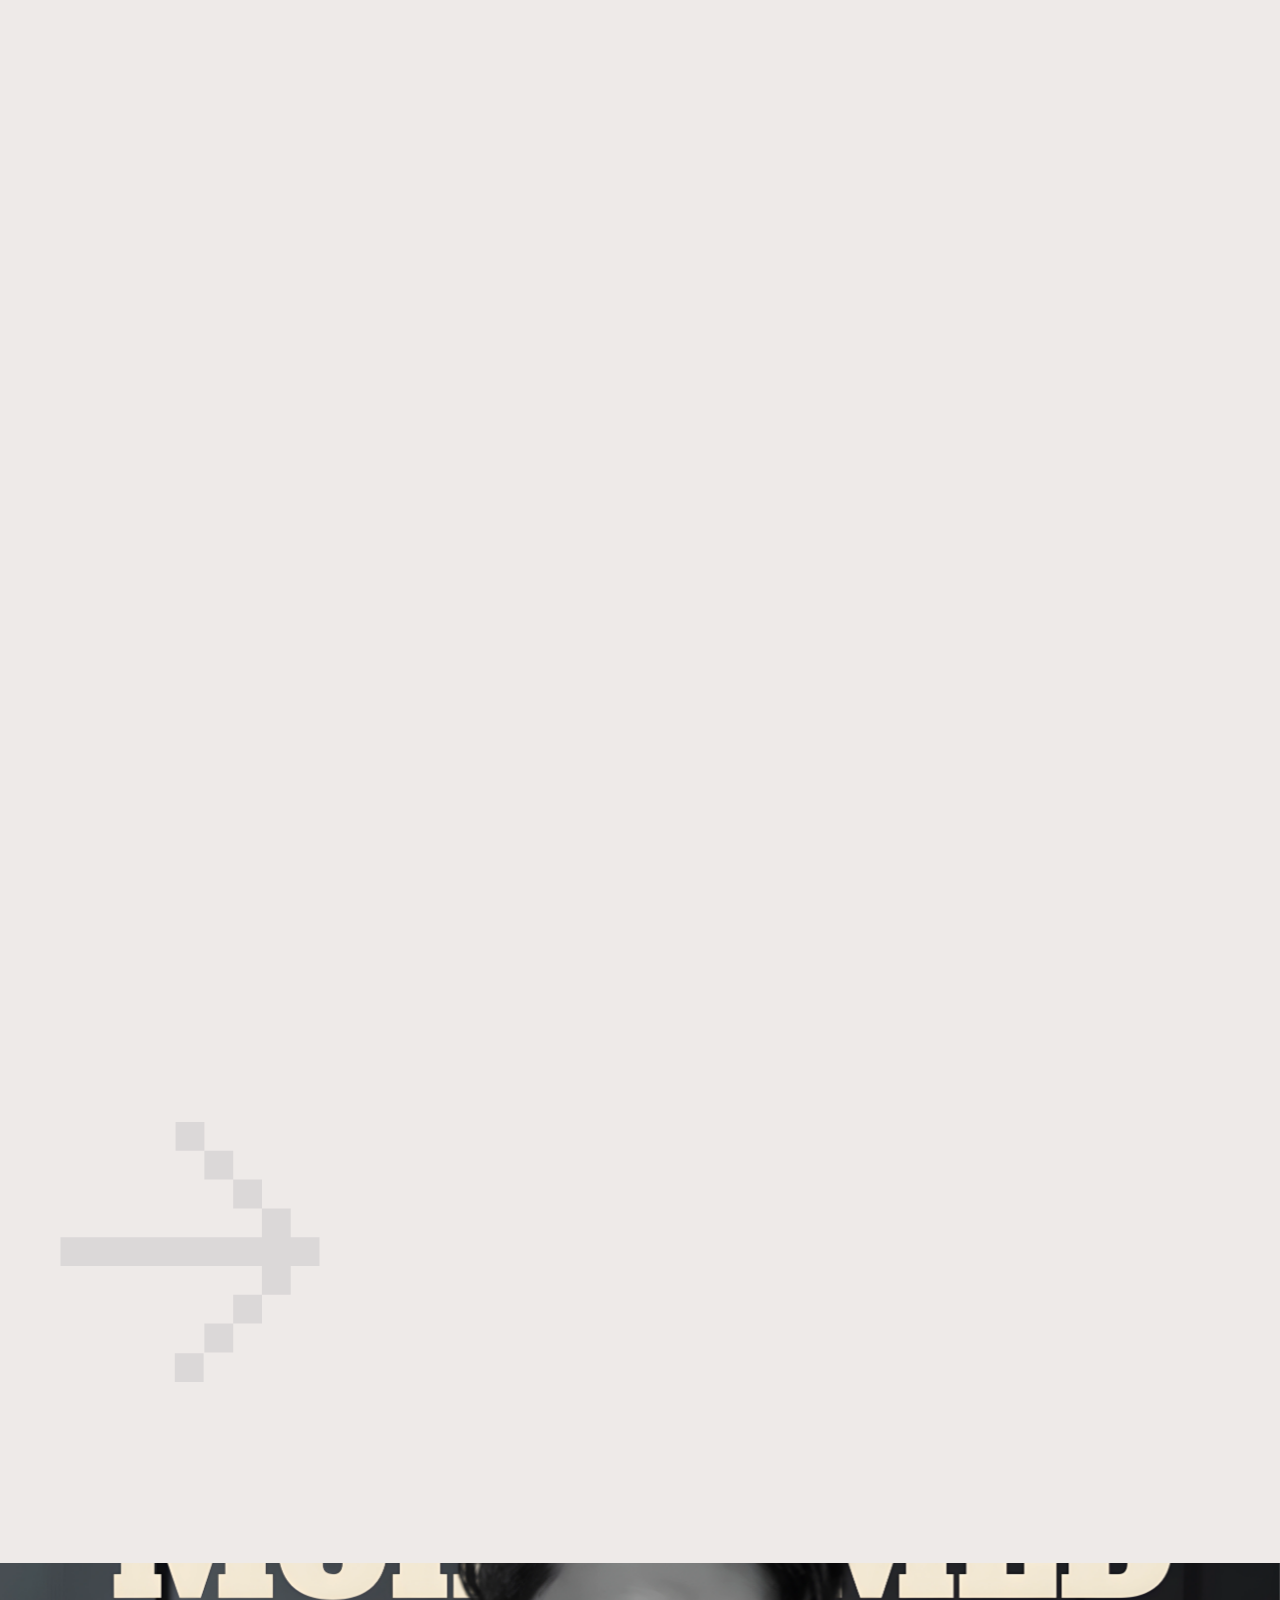
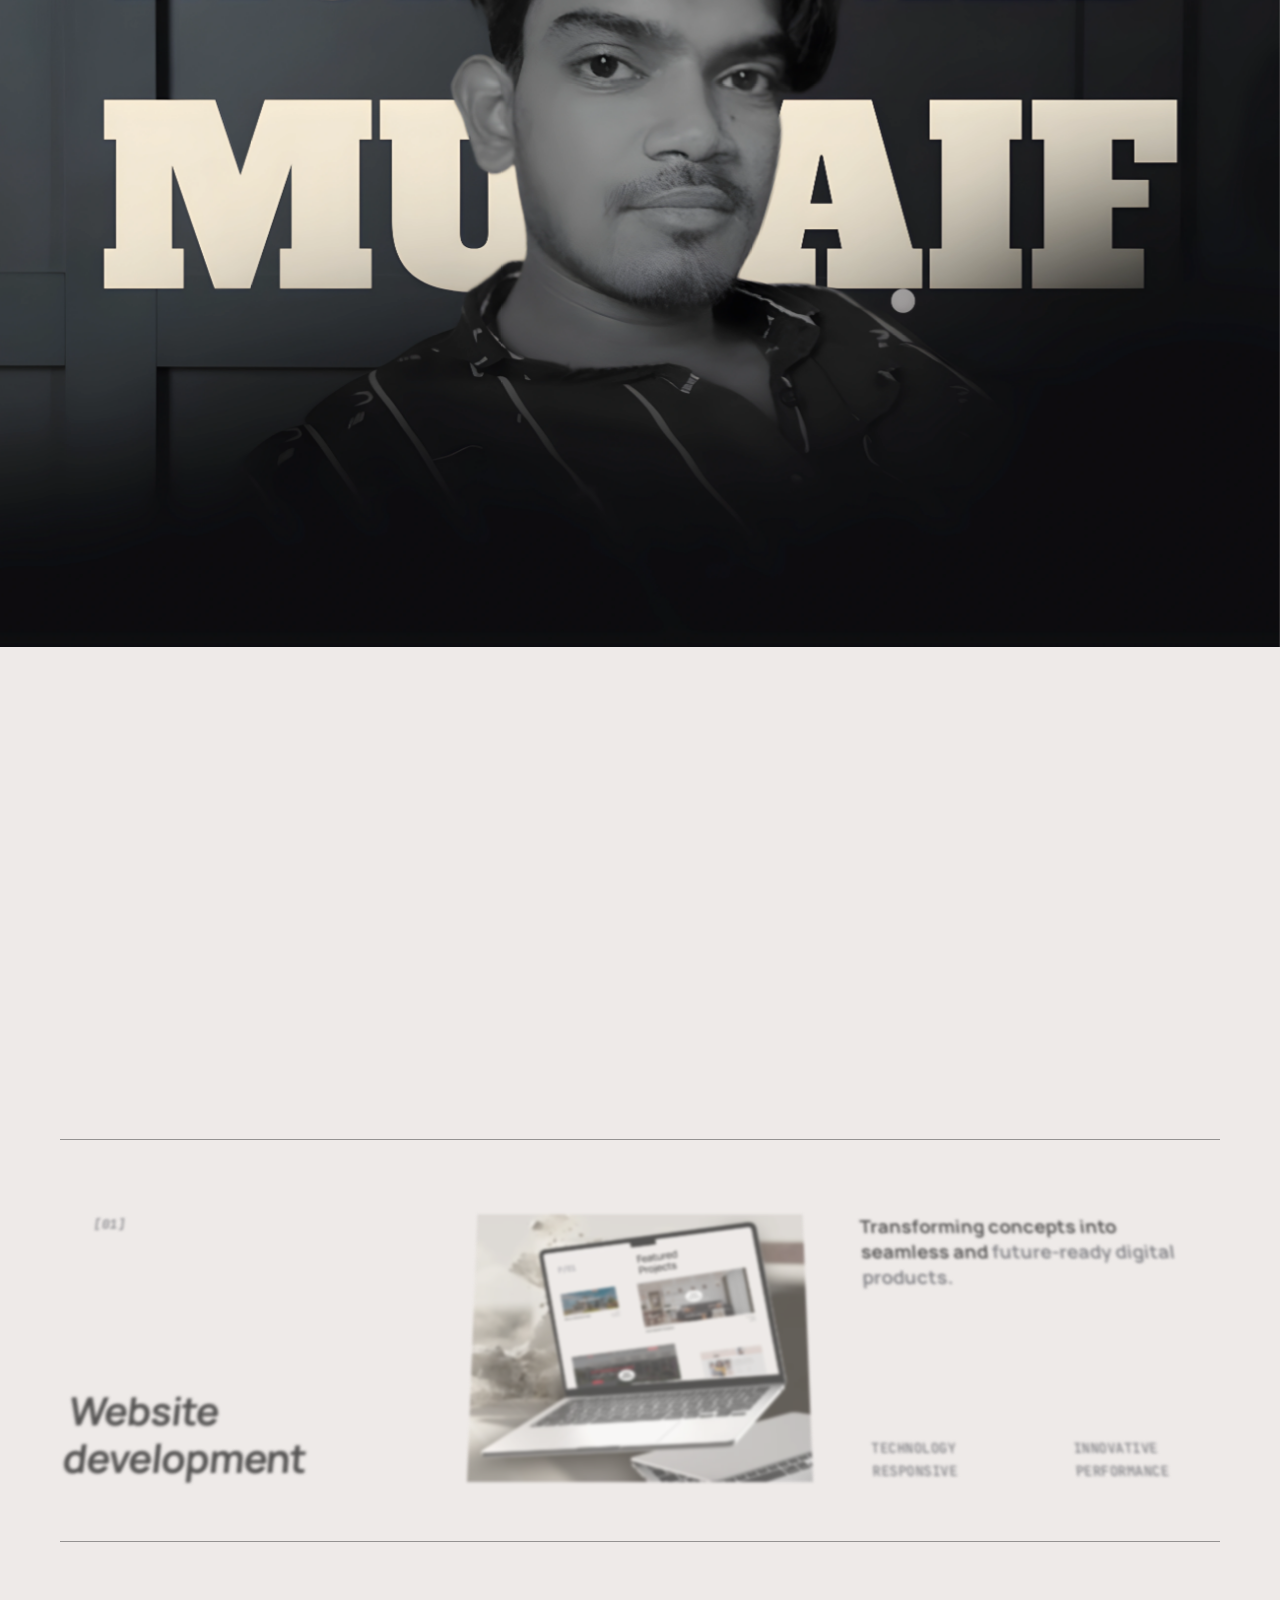
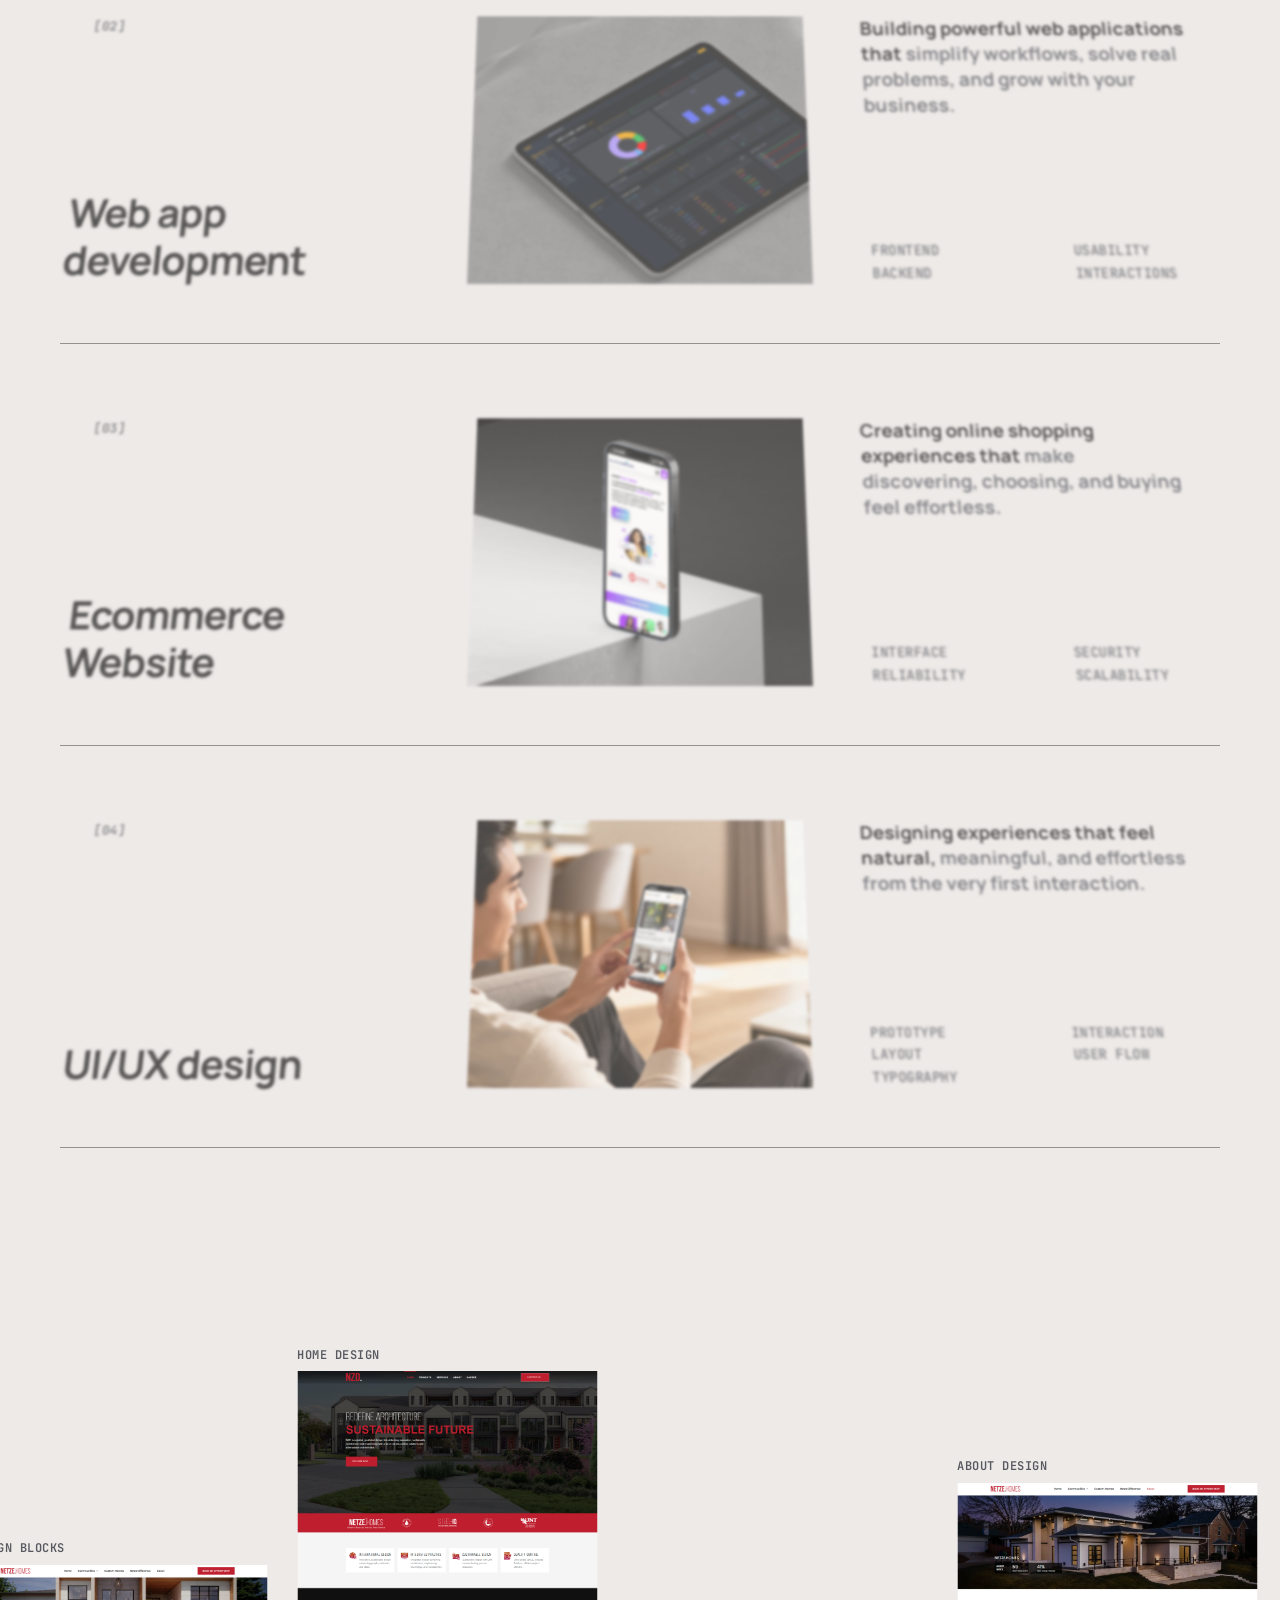
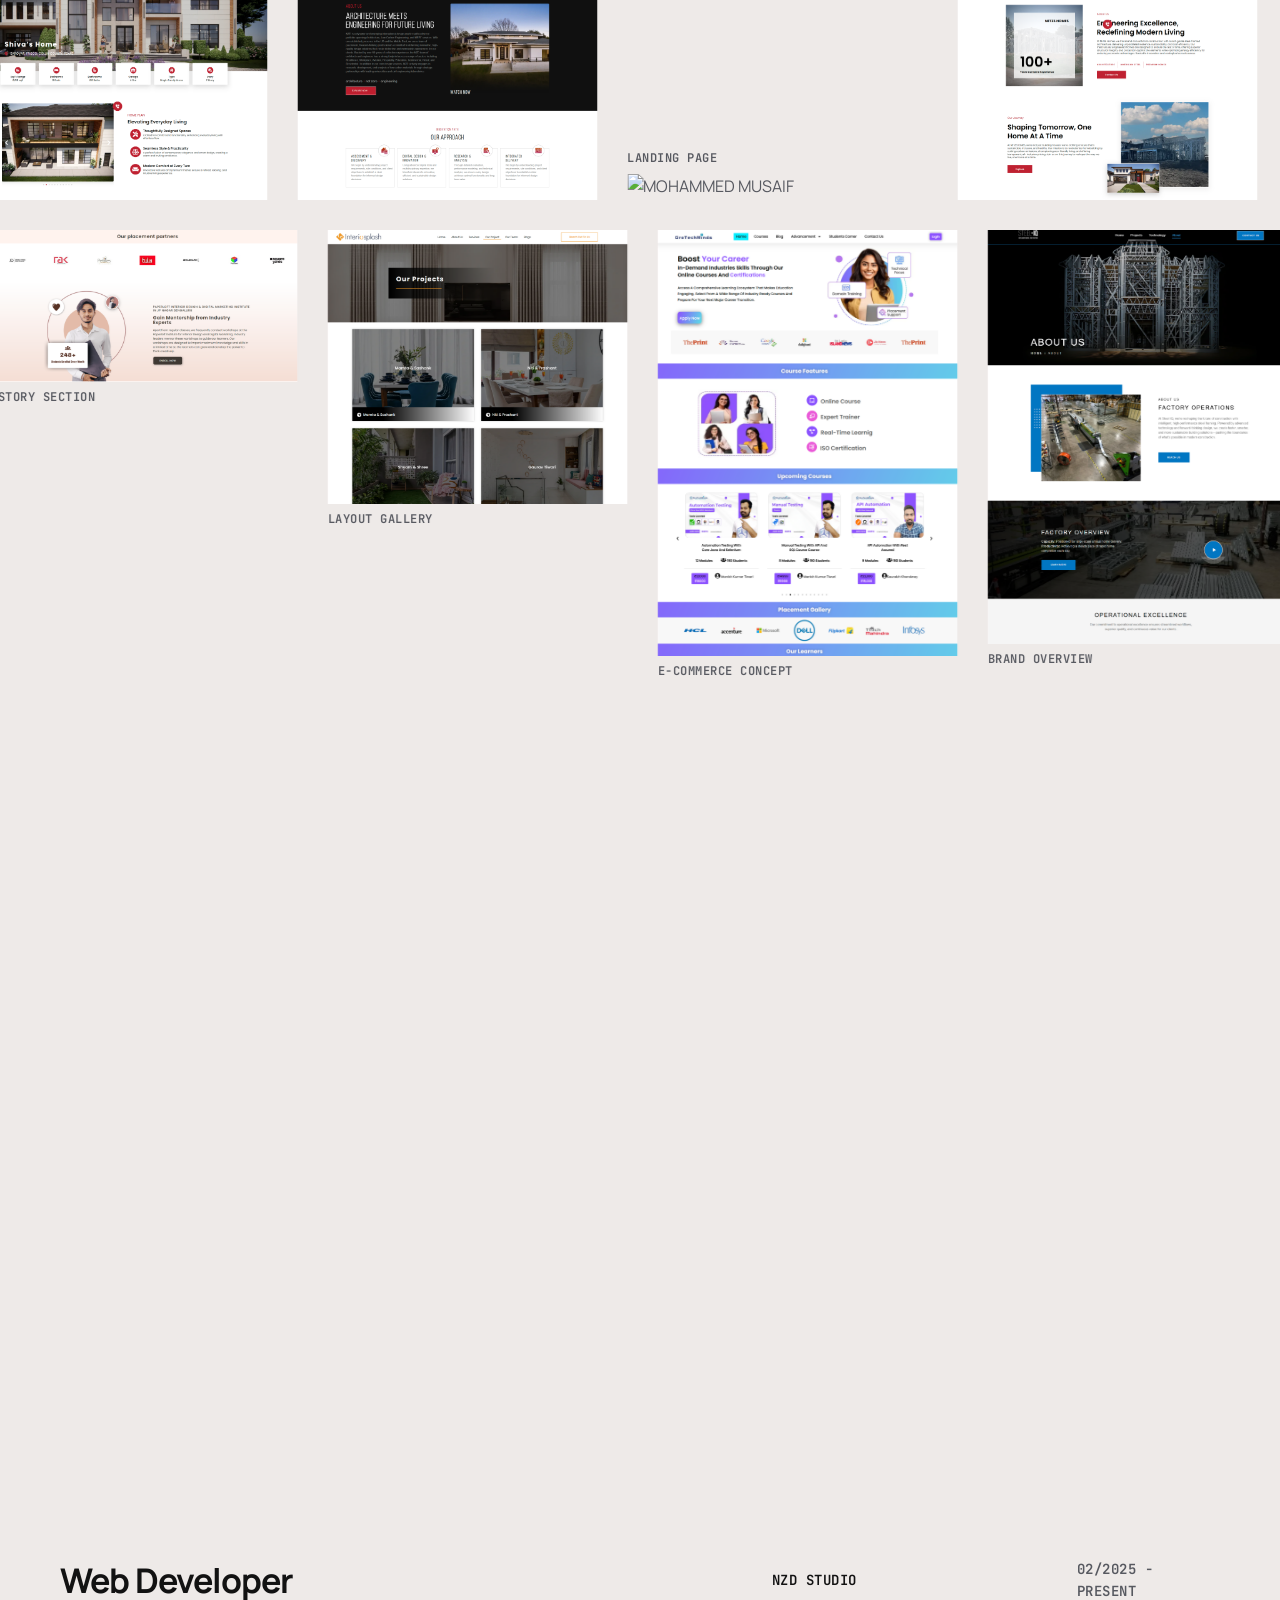
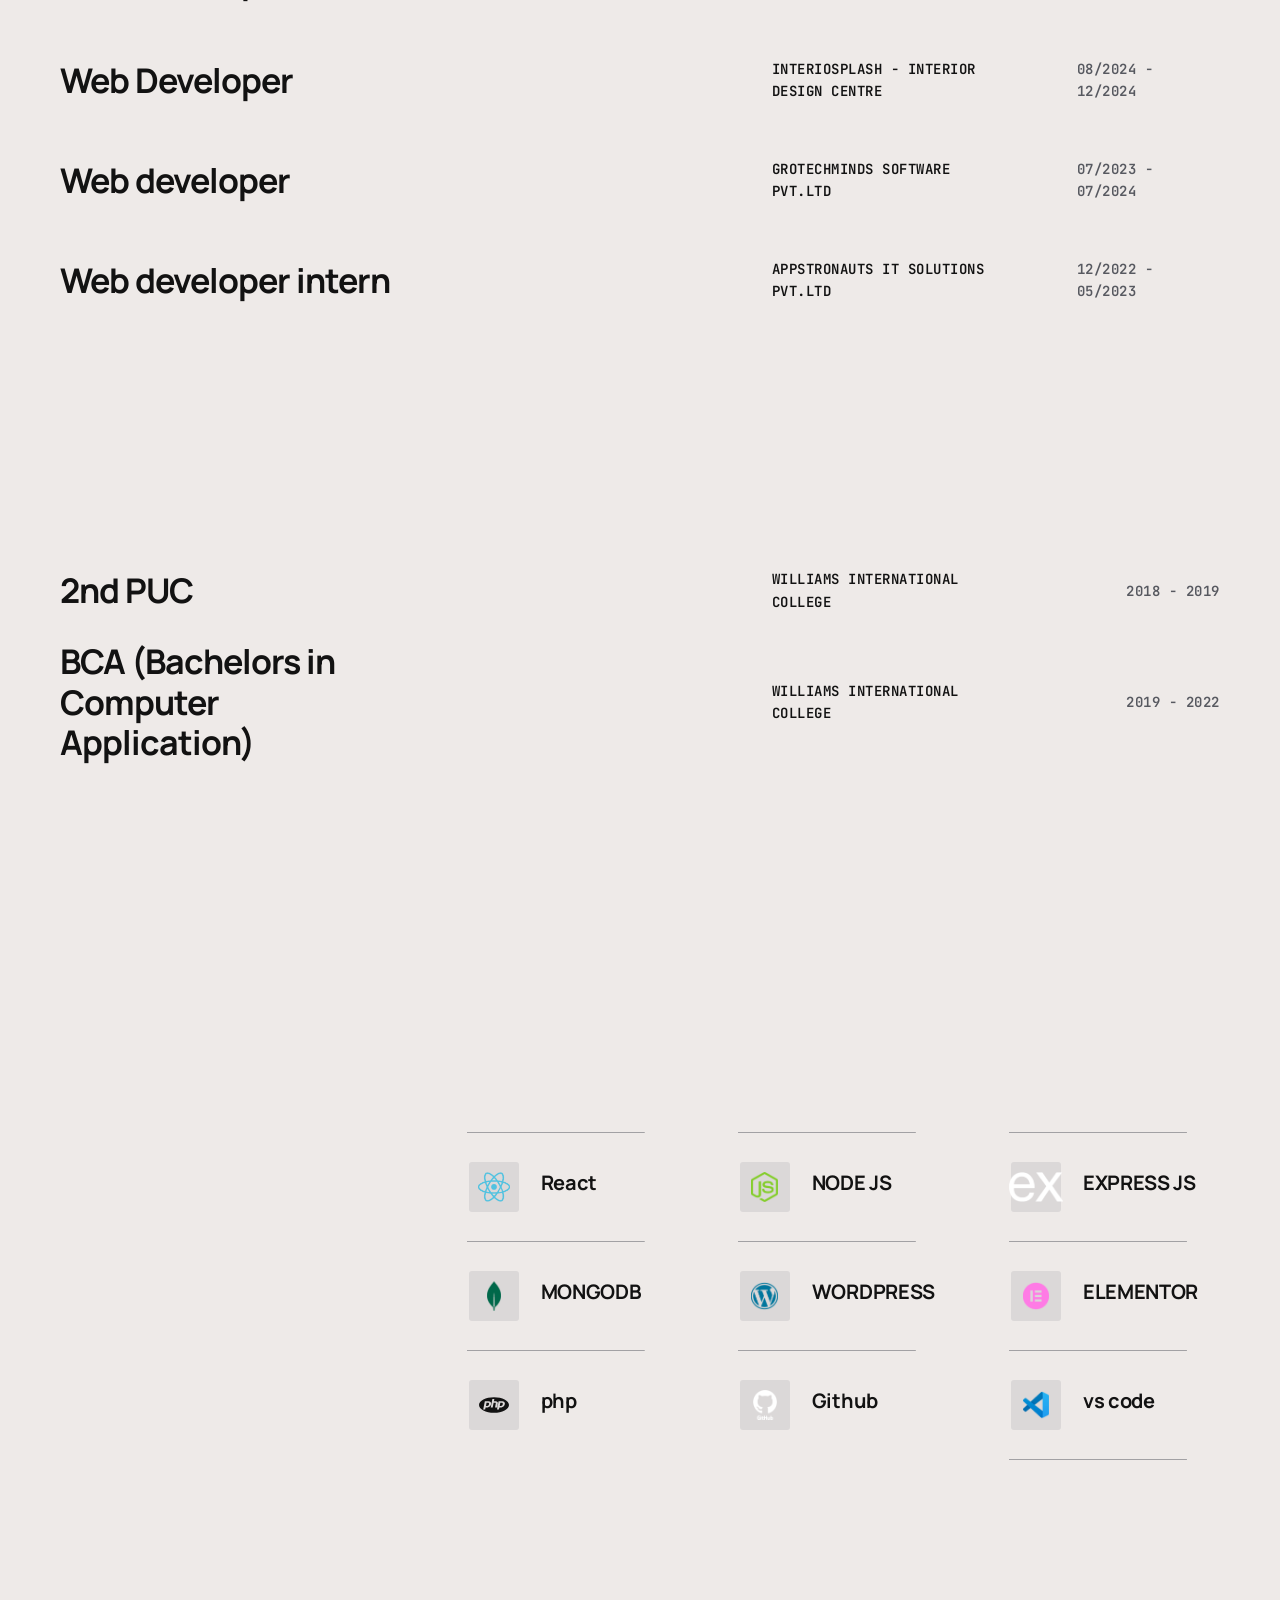
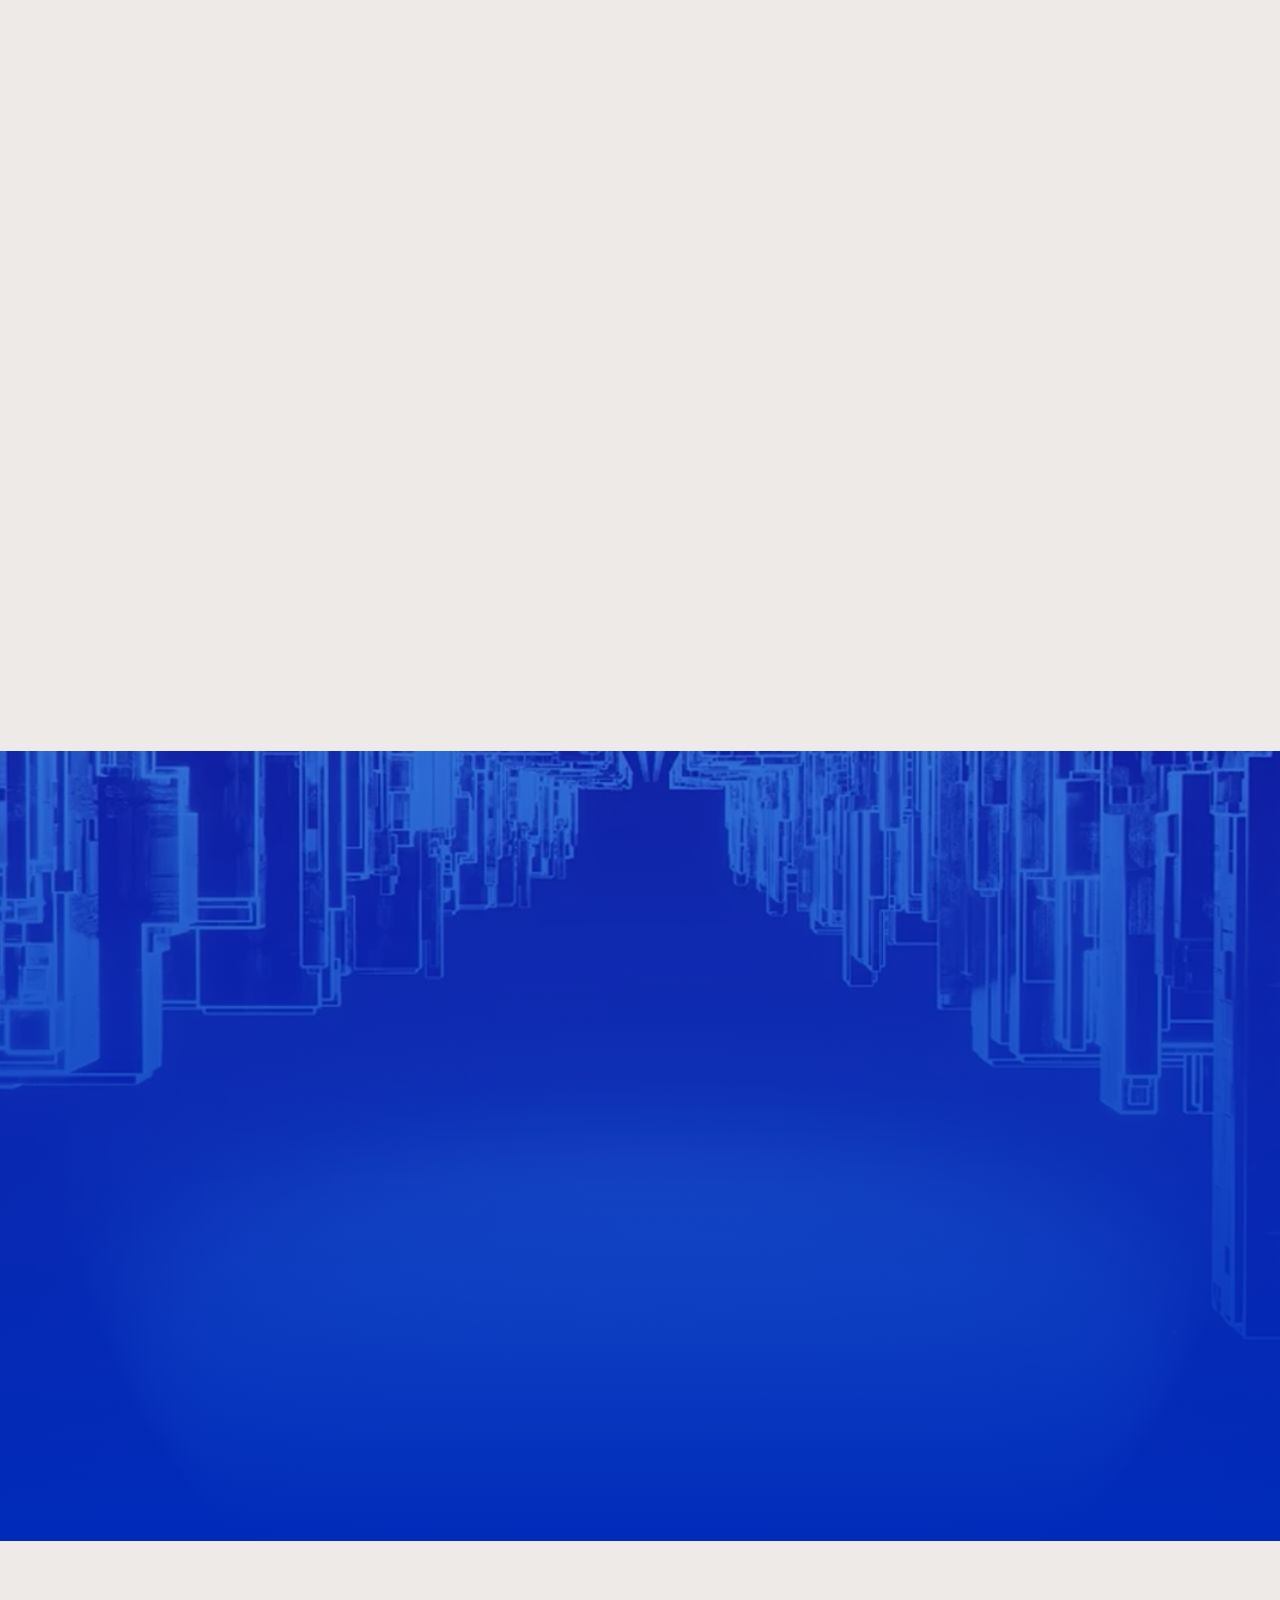
==== commit fffd4fd5: "video" ====
--- a/index.html
+++ b/index.html
@@ -2444,7 +2444,7 @@
                                 ></div>
                                 <div class="mxd-tech-stack__logo">
                                   <img
-                                    src="img/KeySkills/VS CODE.png code.png"
+                                    src="img/KeySkills/VSCODE.png"
                                     alt="Elementor"
                                   />
                                 </div>
@@ -2489,7 +2489,7 @@
               >
                 <source
                   type="video/mp4"
-                  src="video/3d.mp4"
+                  src="video/animation.mp4"
                 />
                 <source
                   type="video/webm"
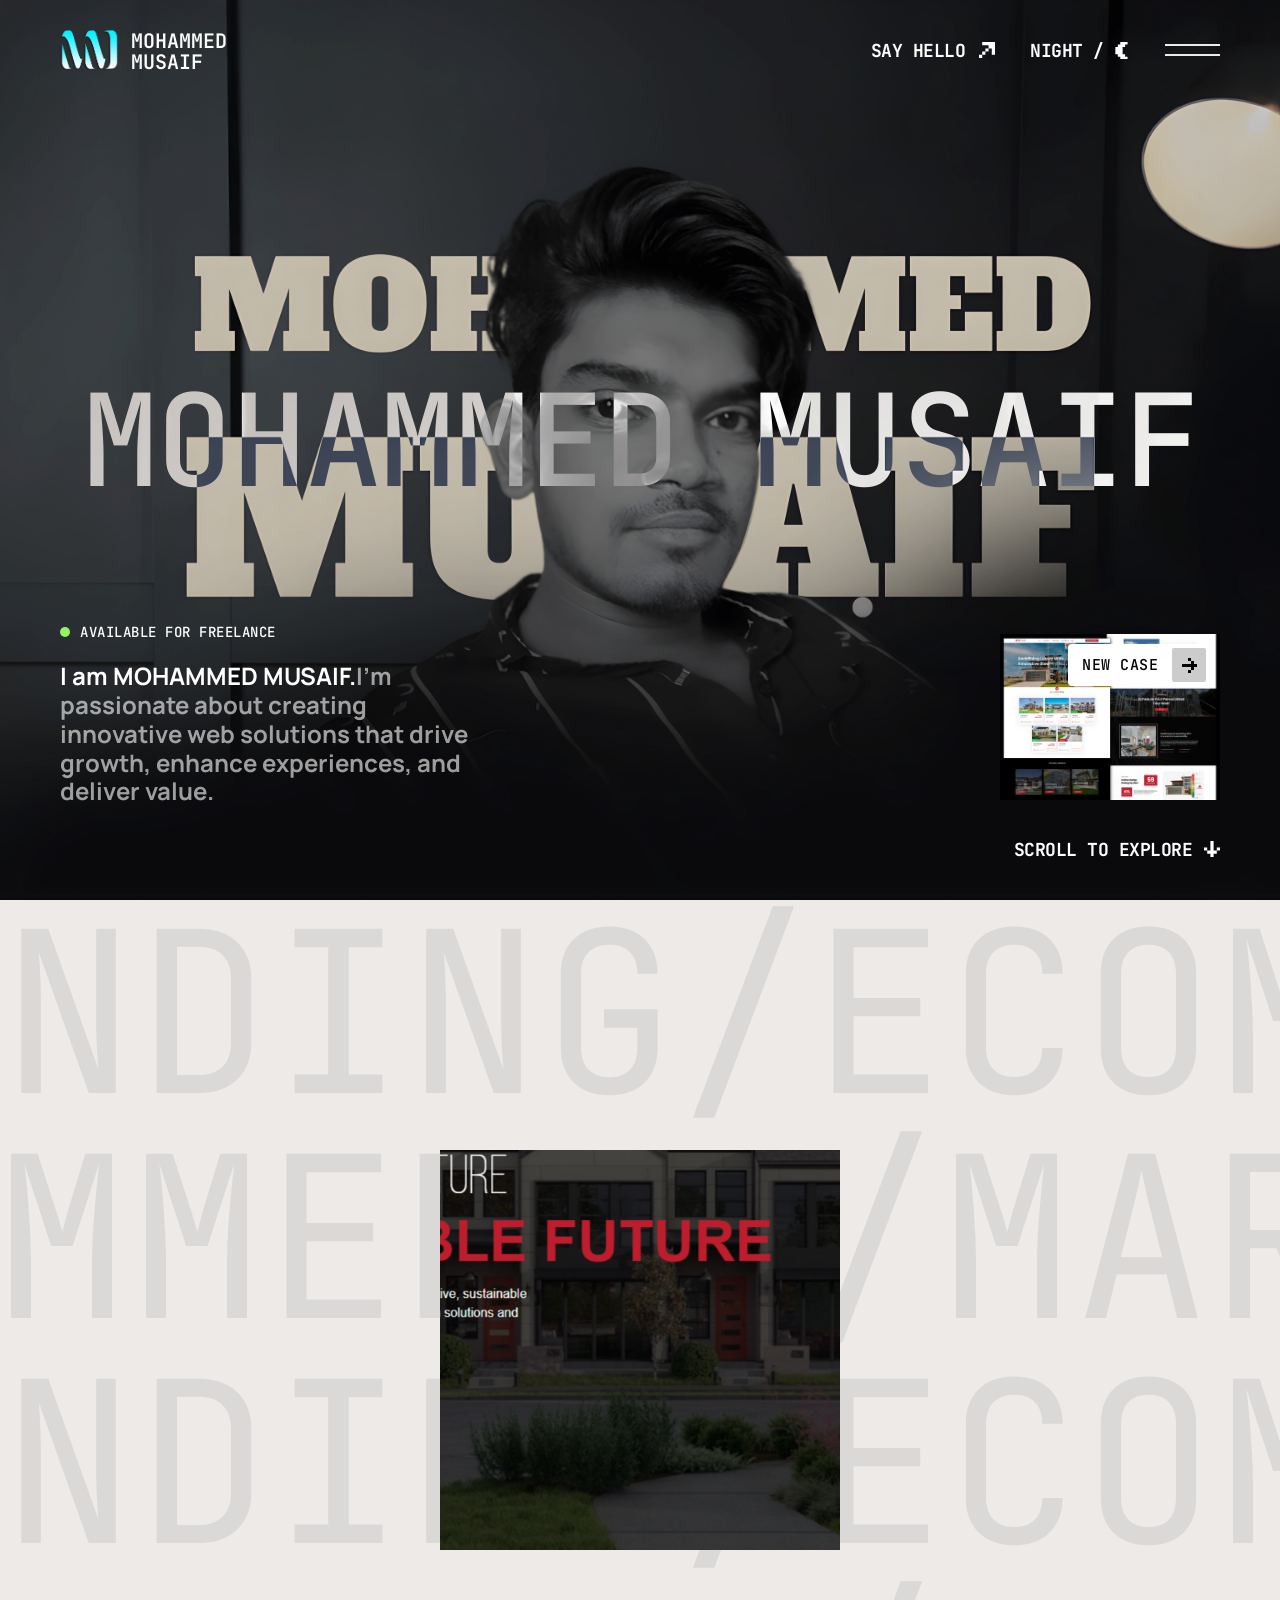
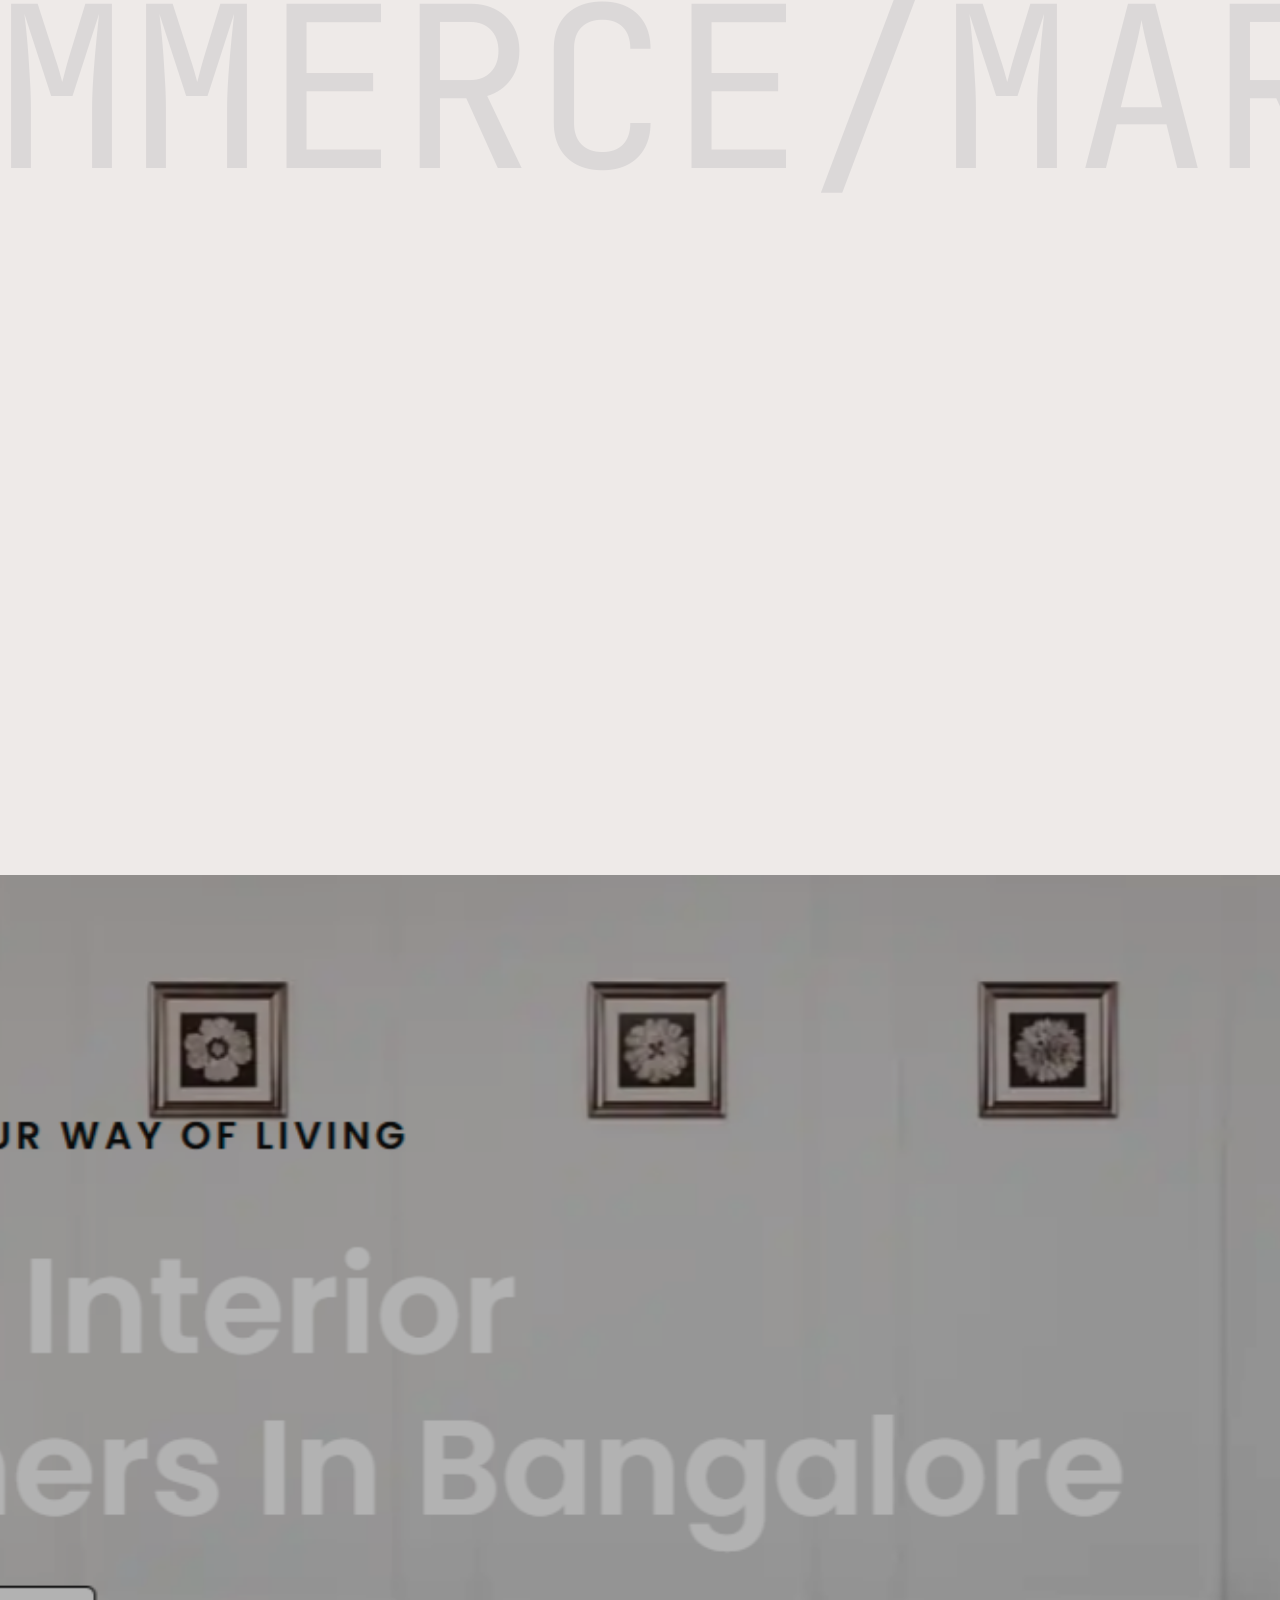
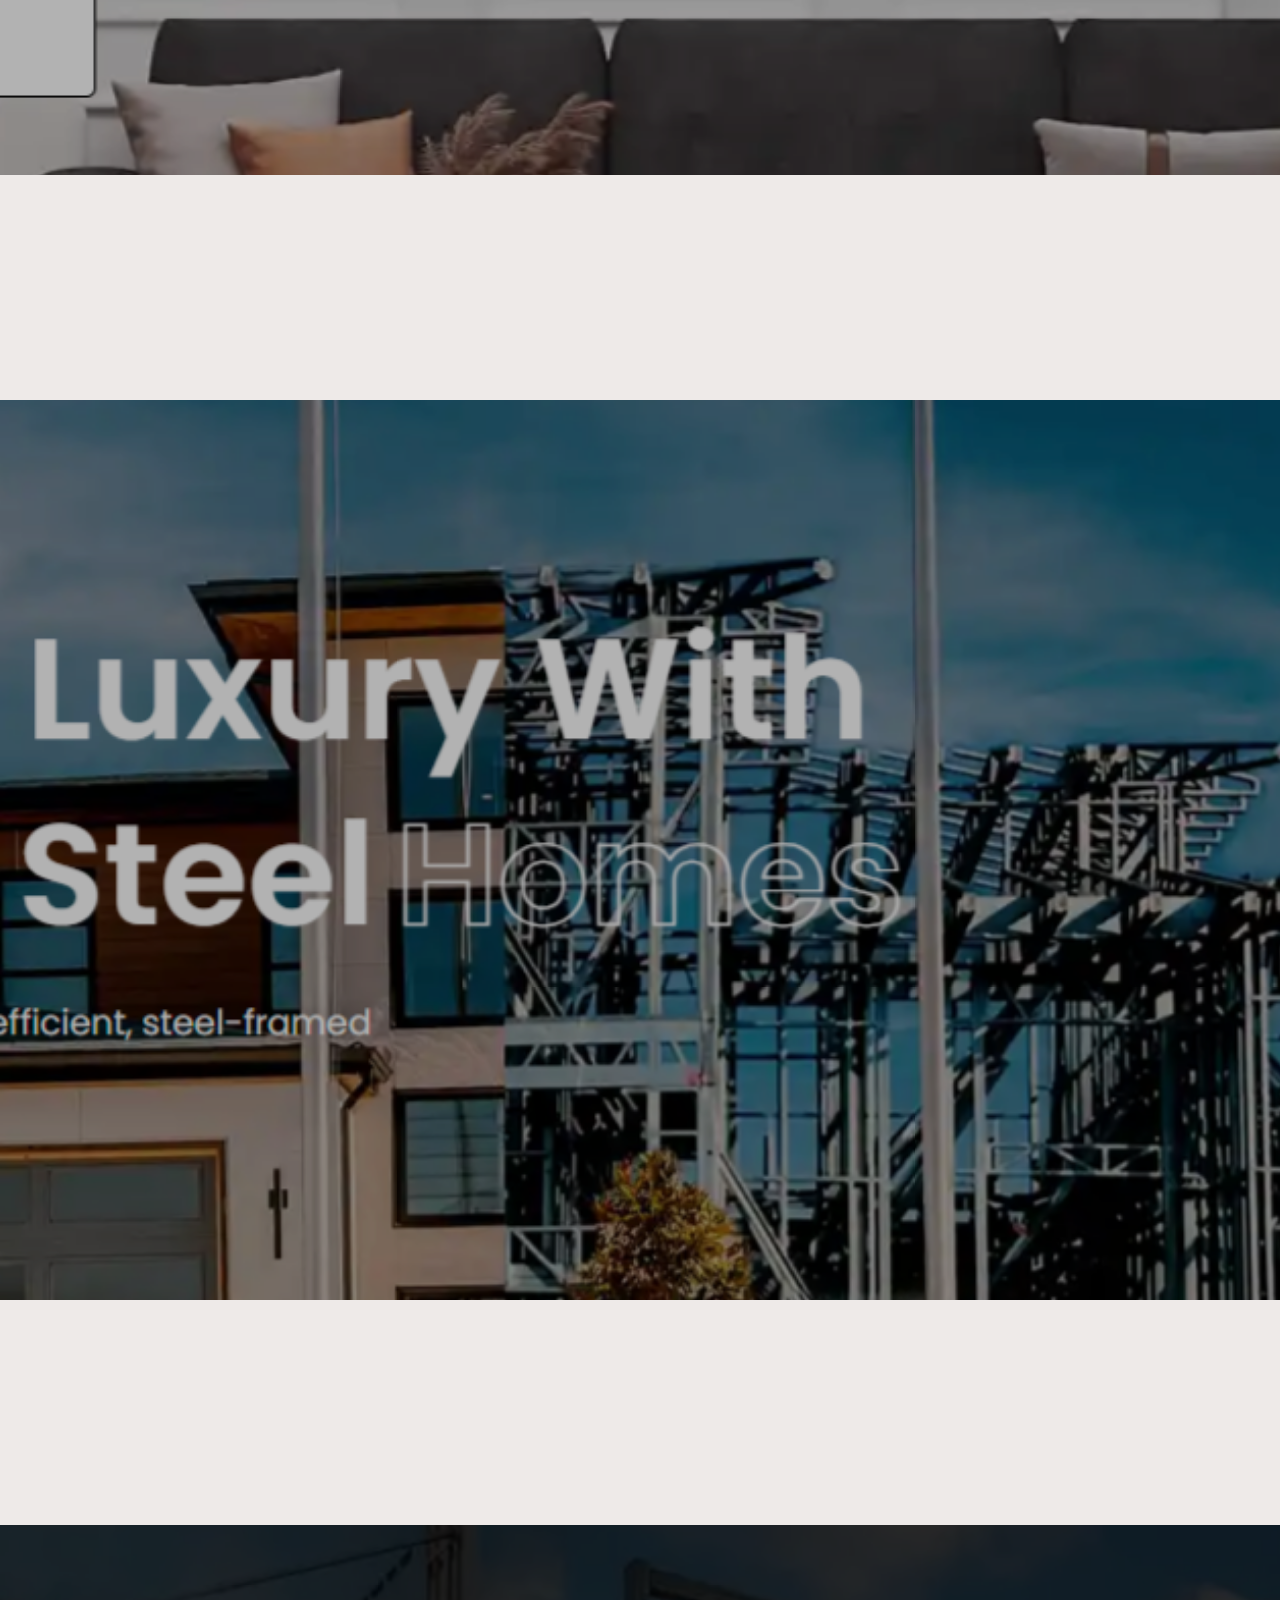
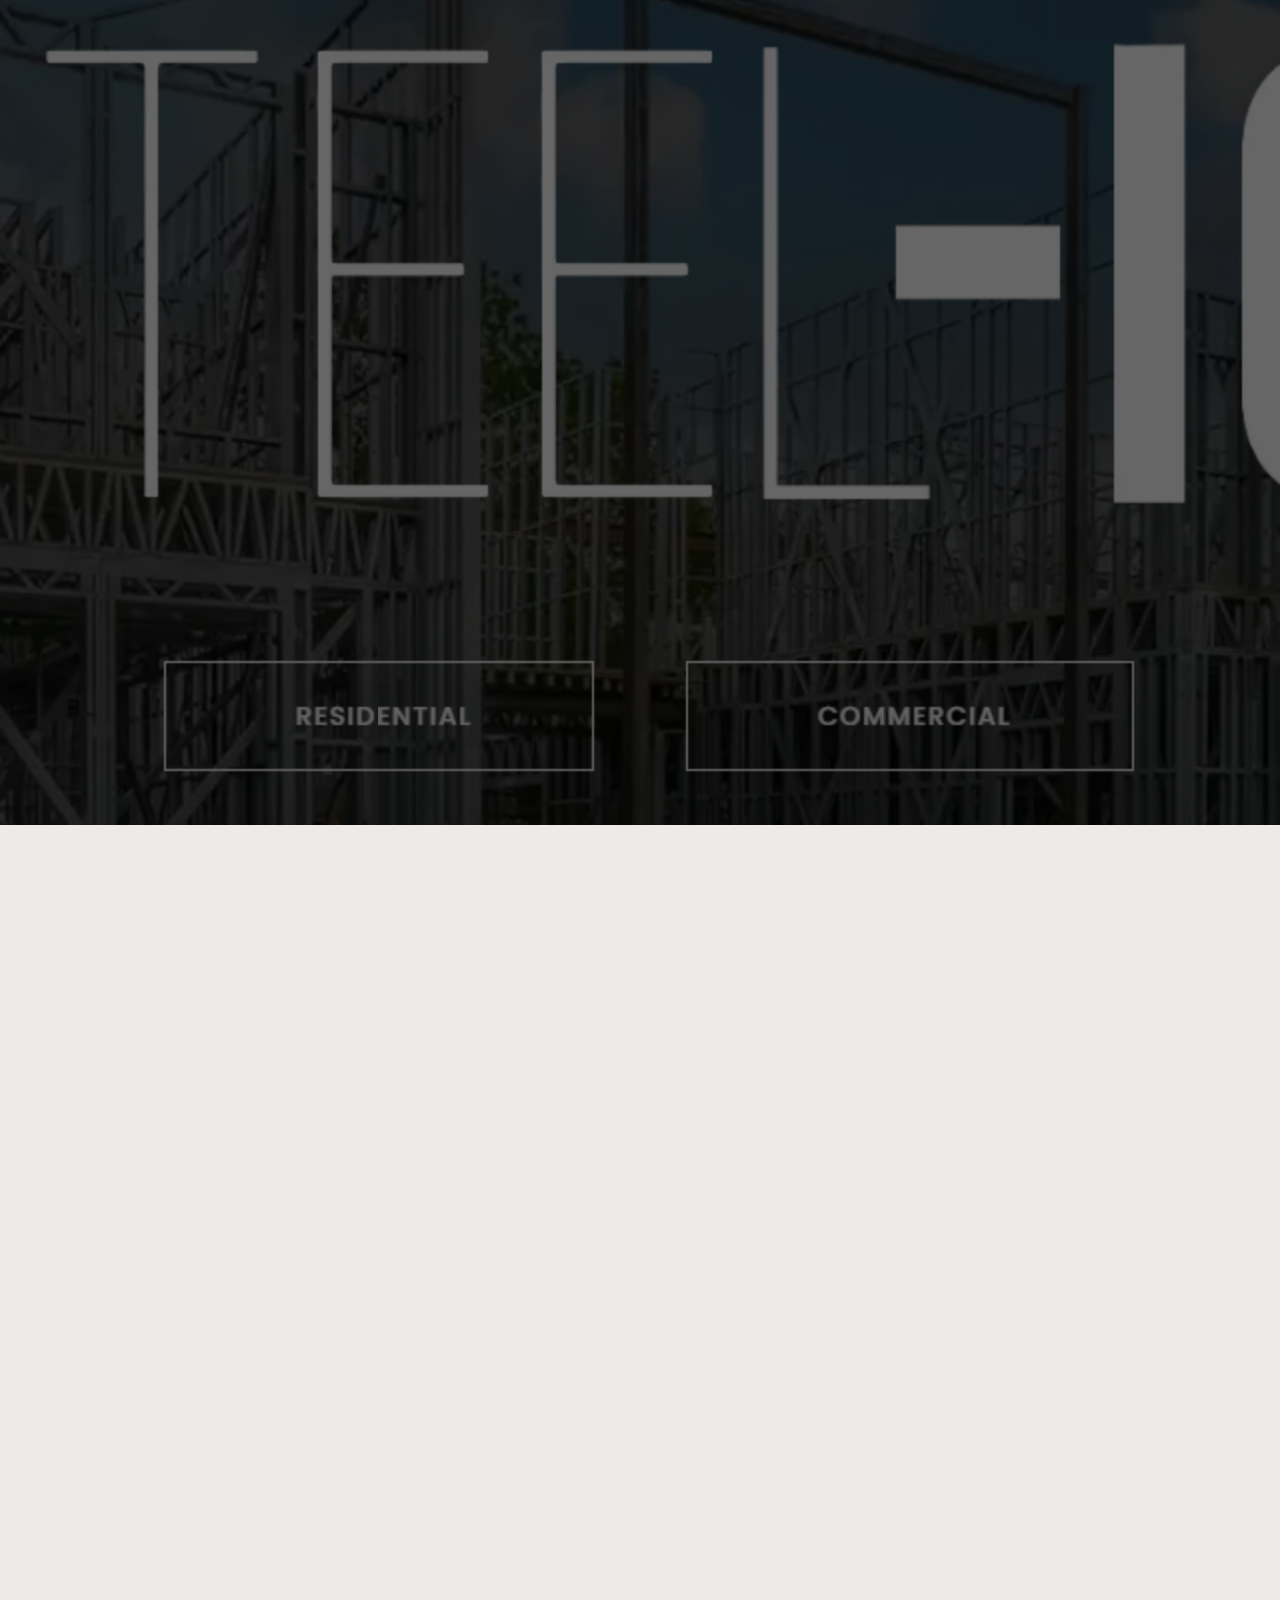
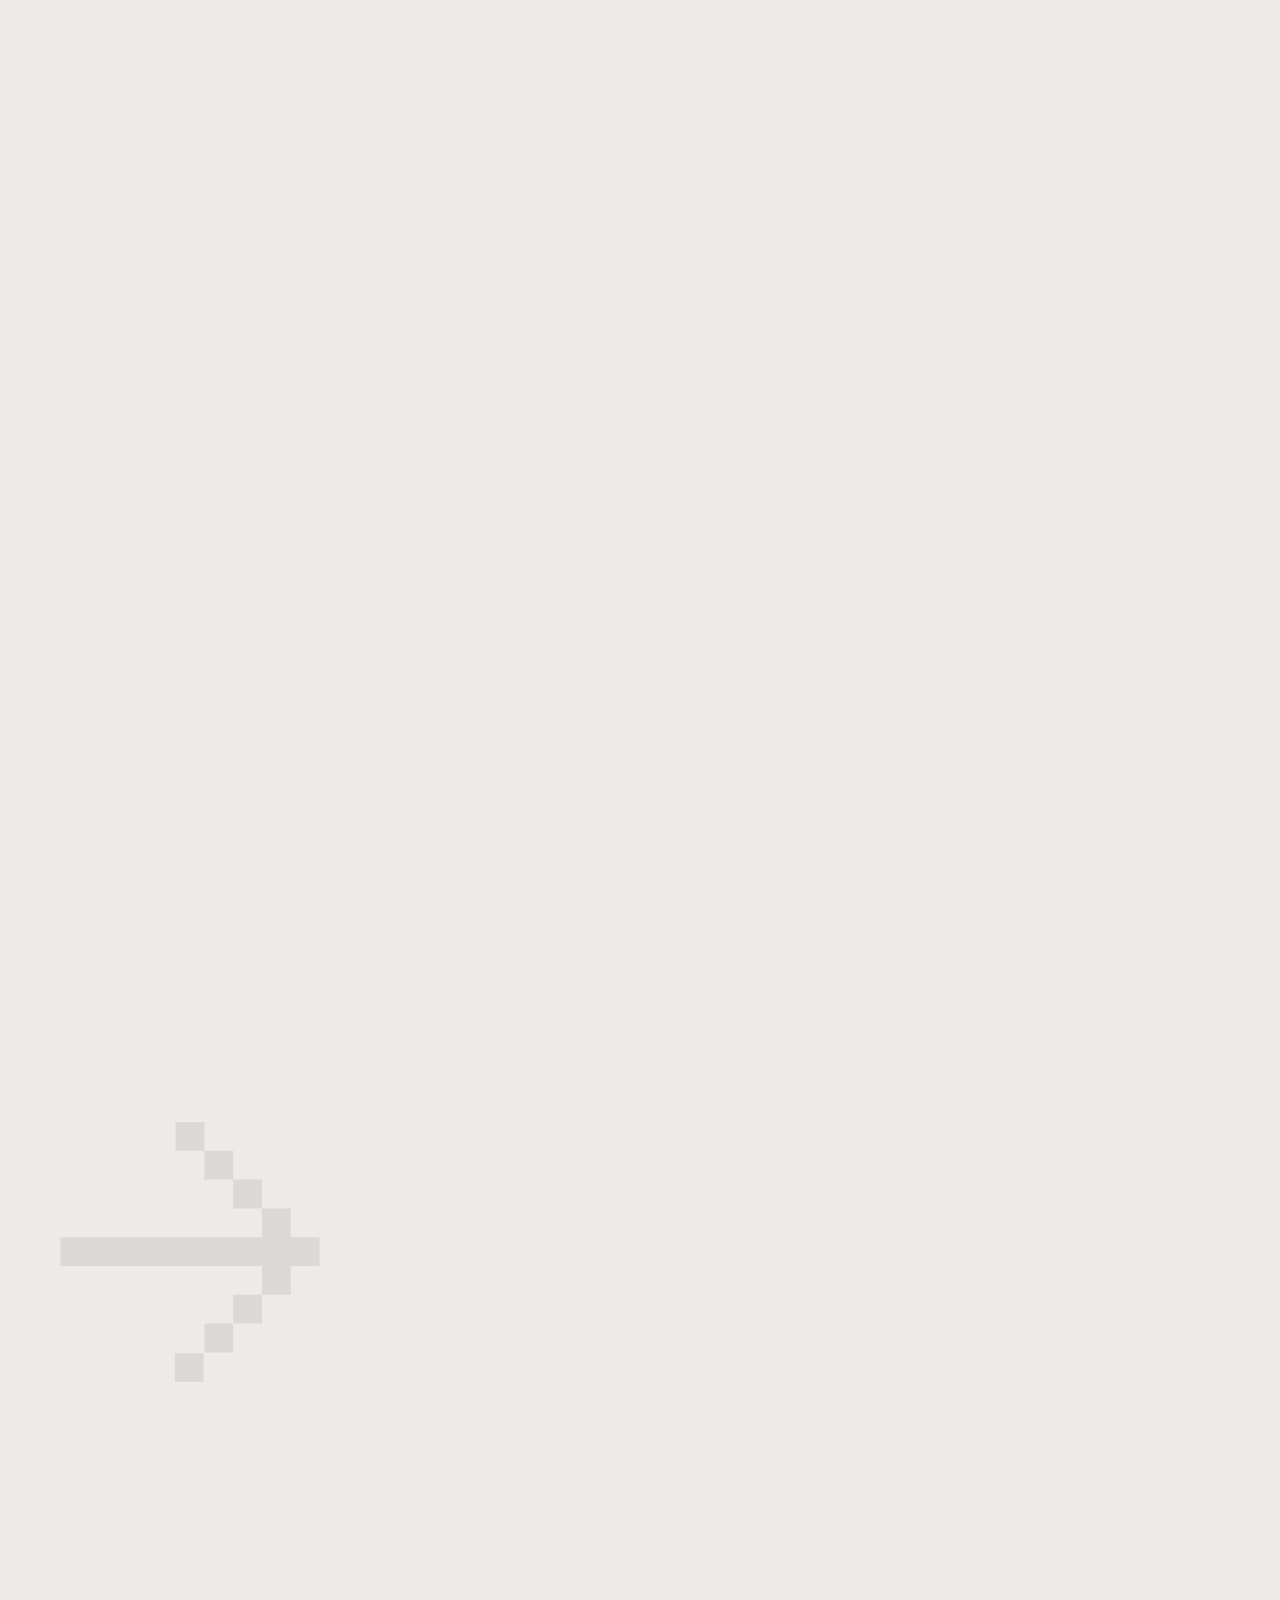
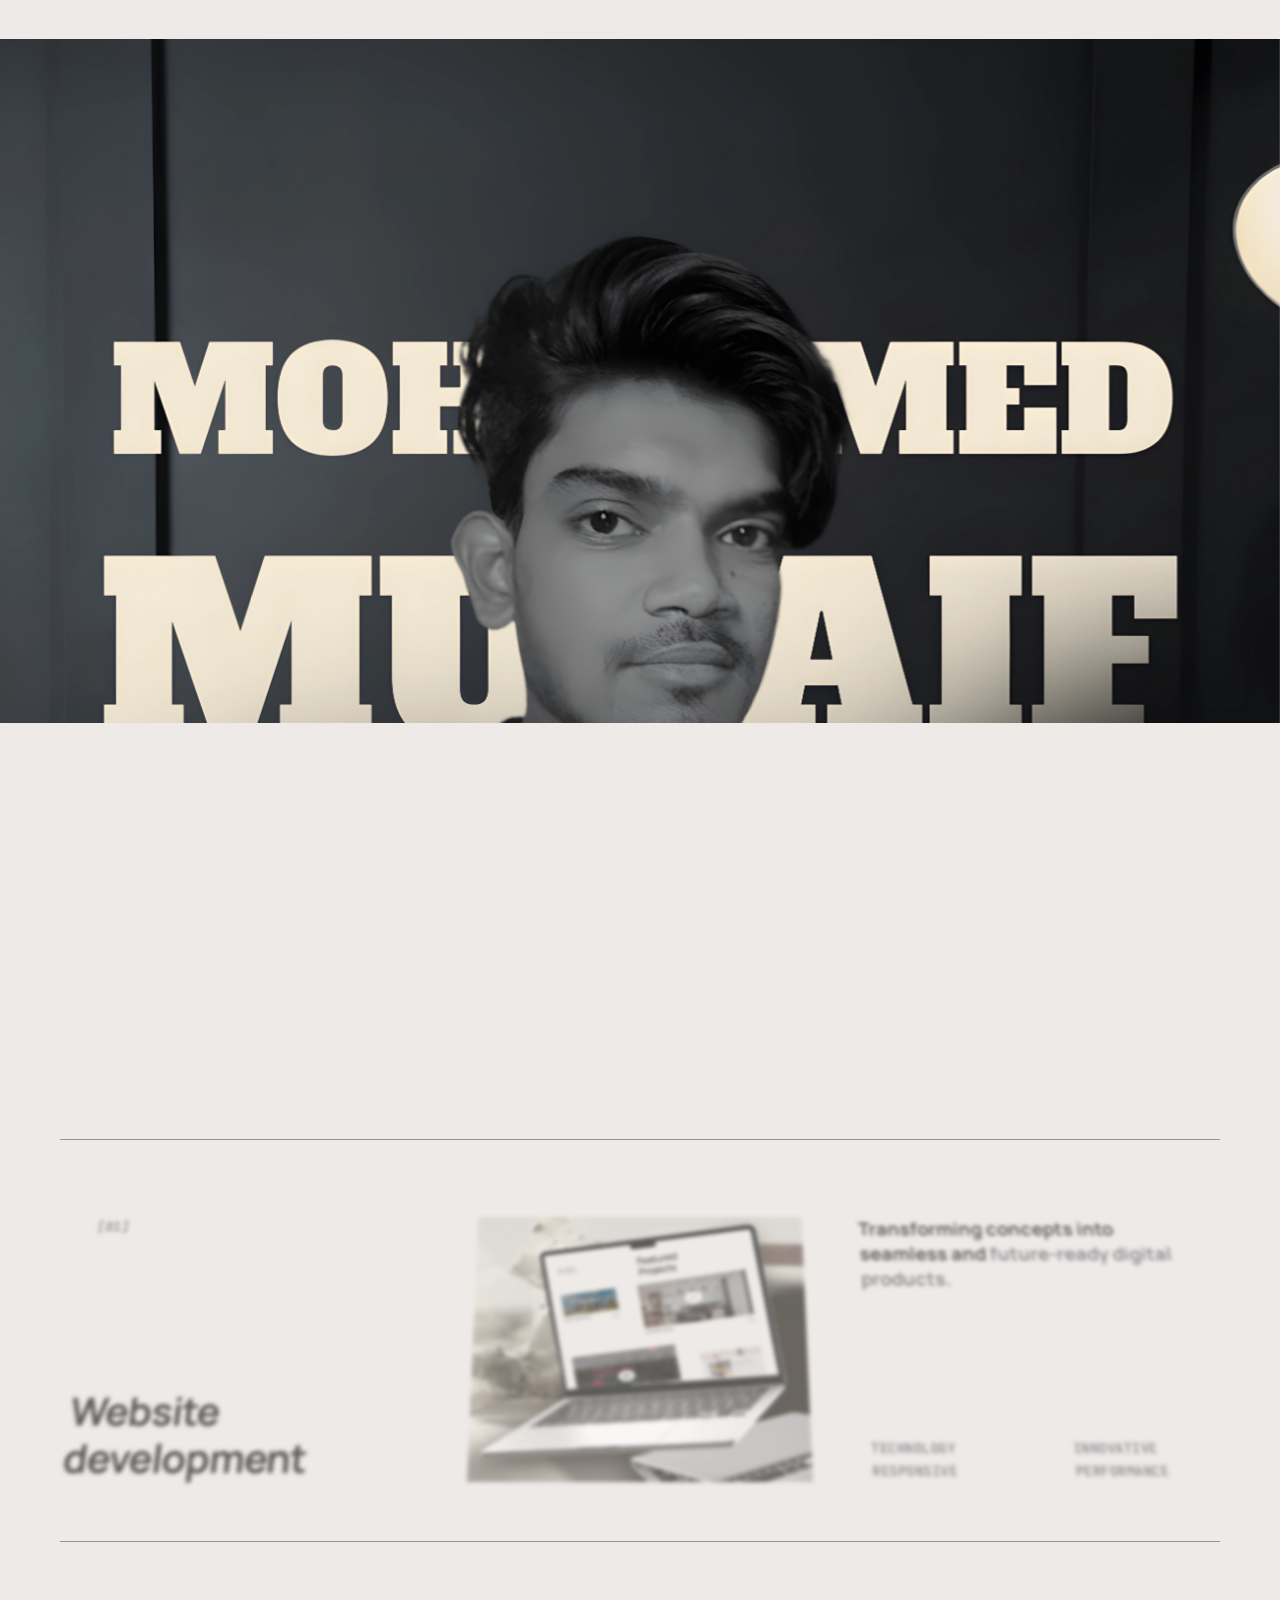
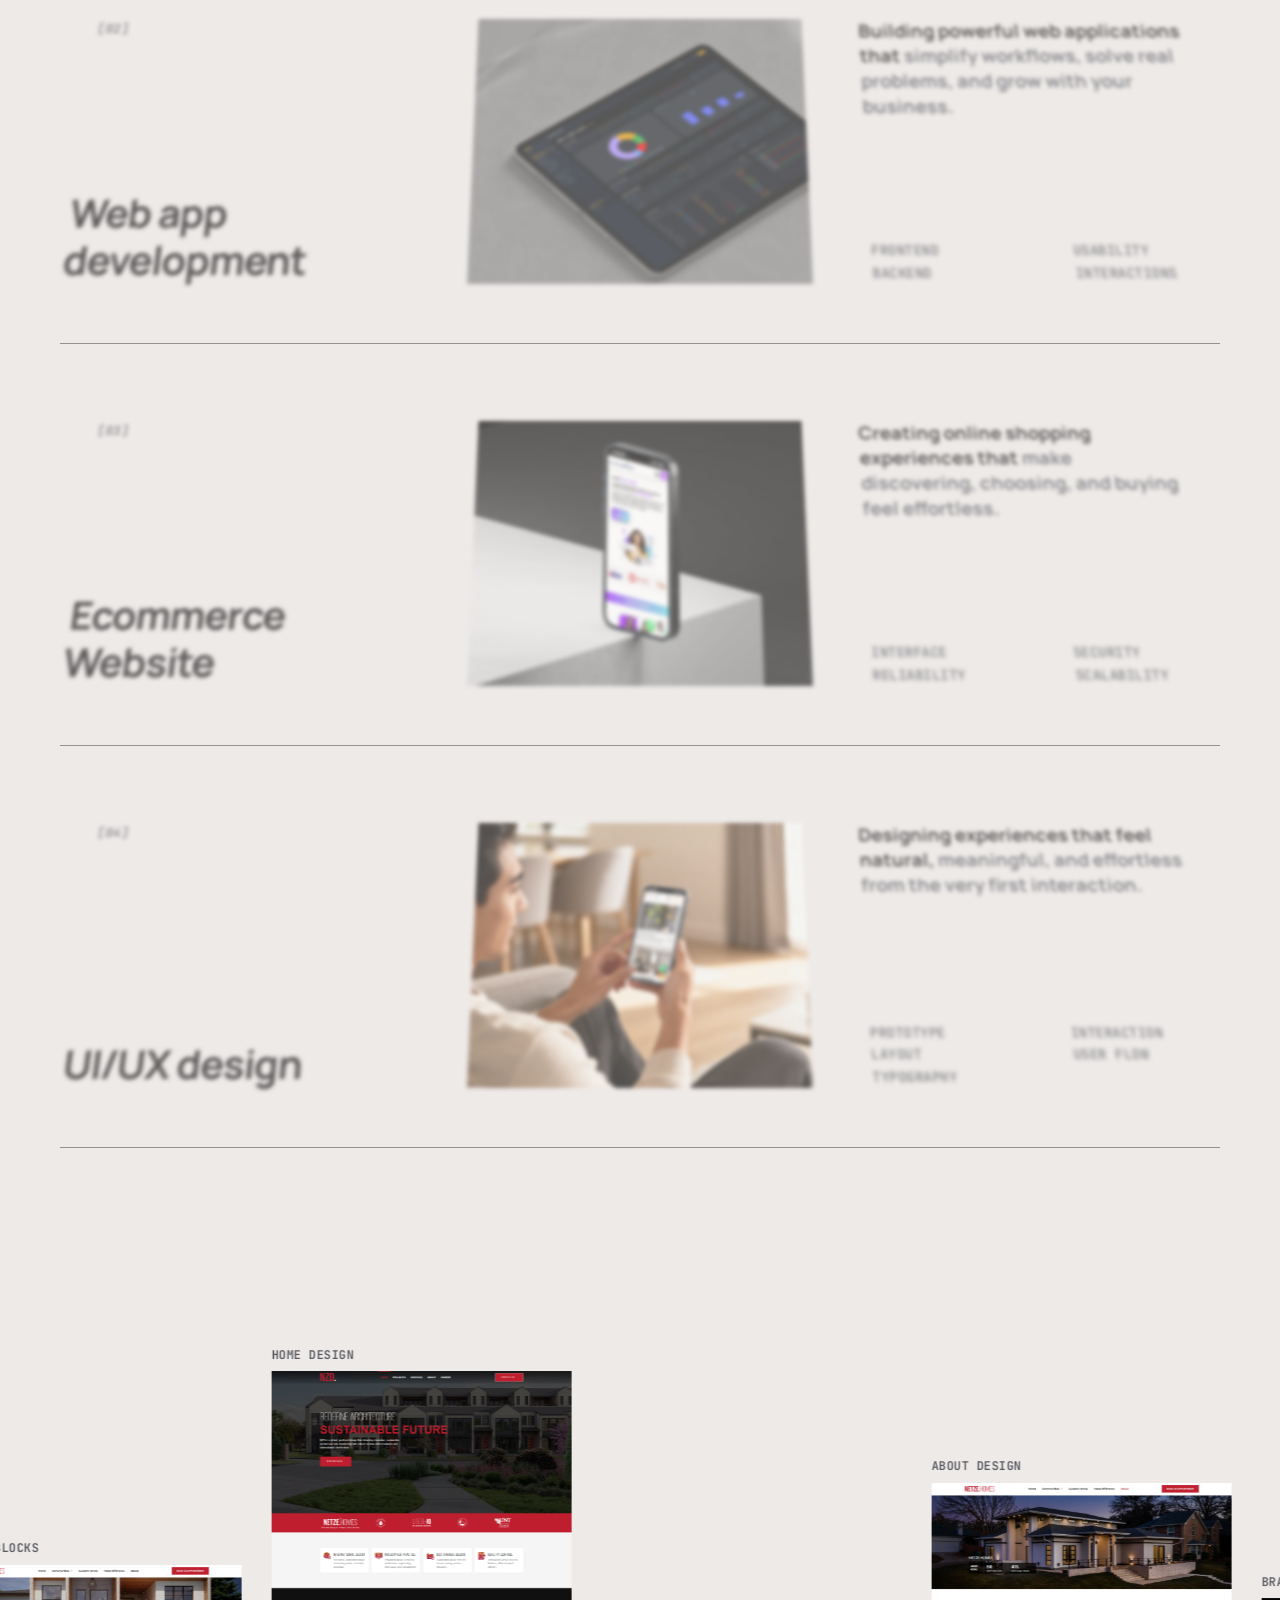
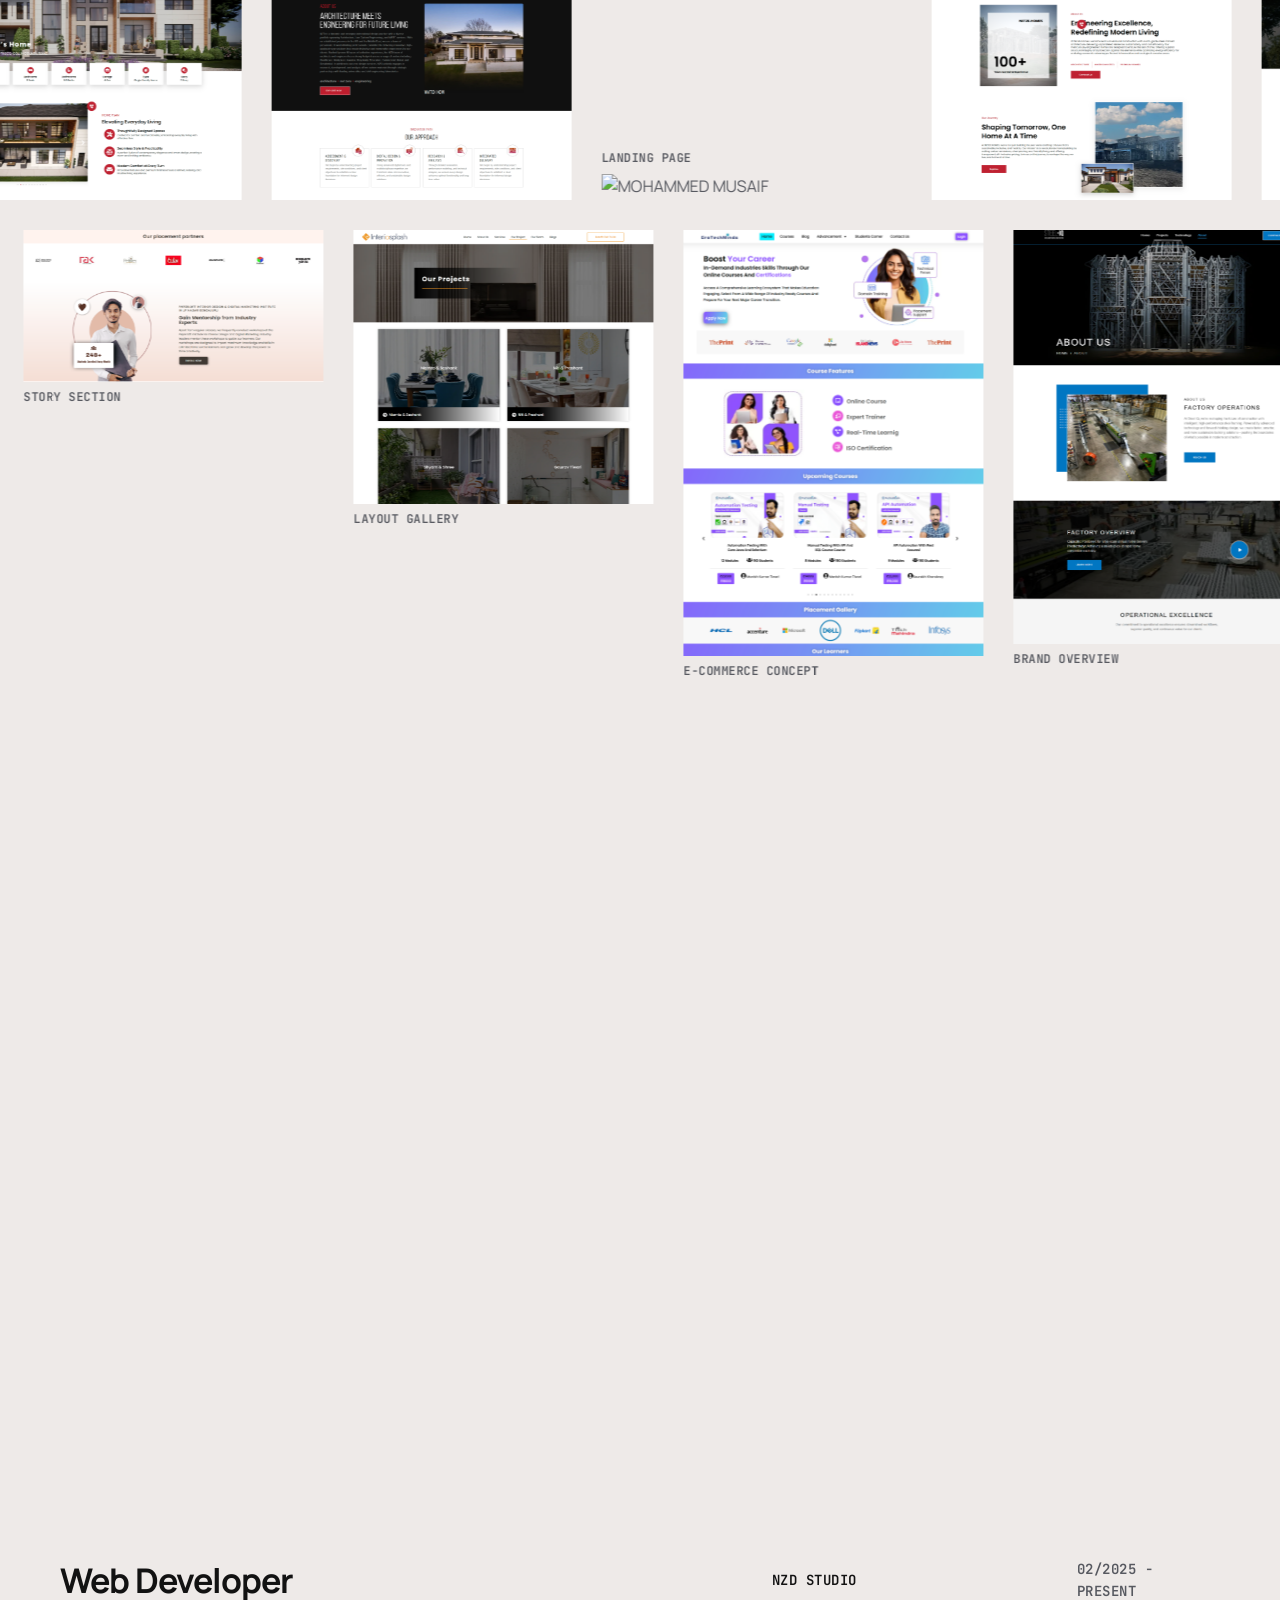
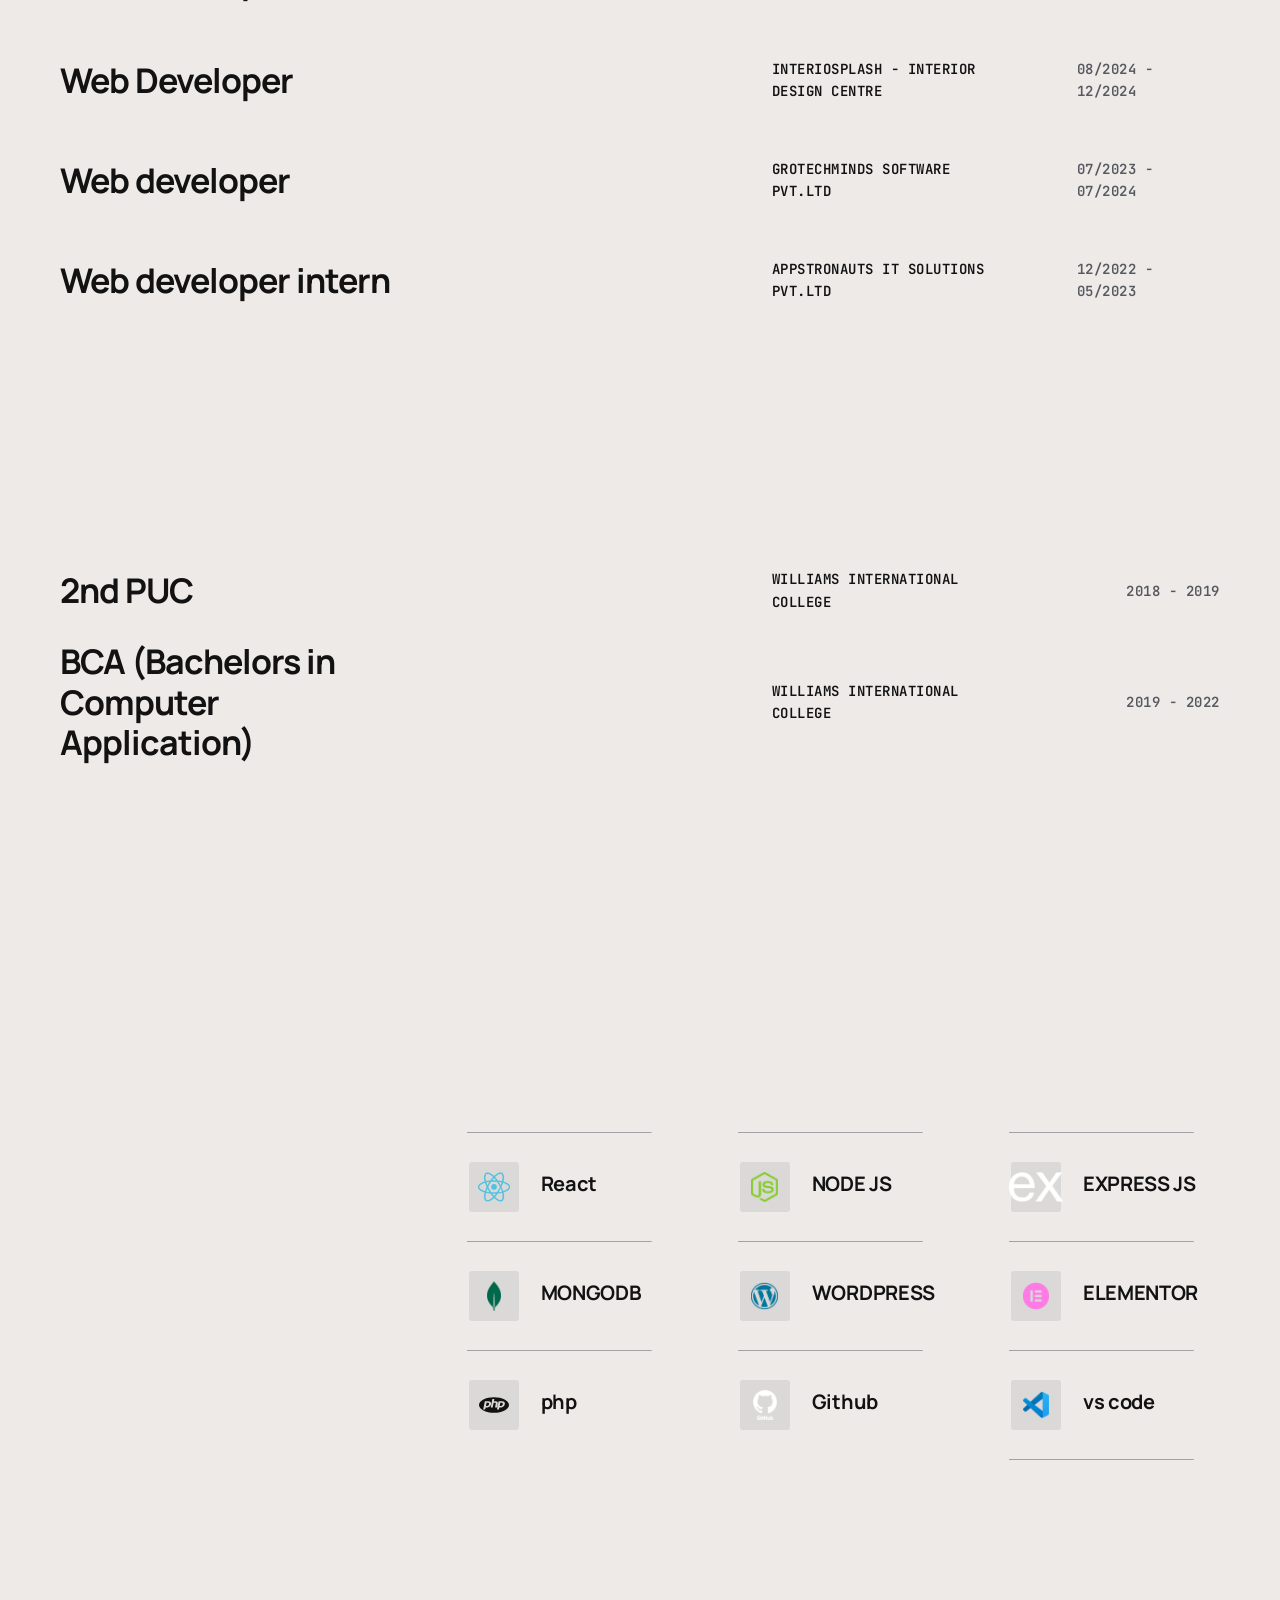
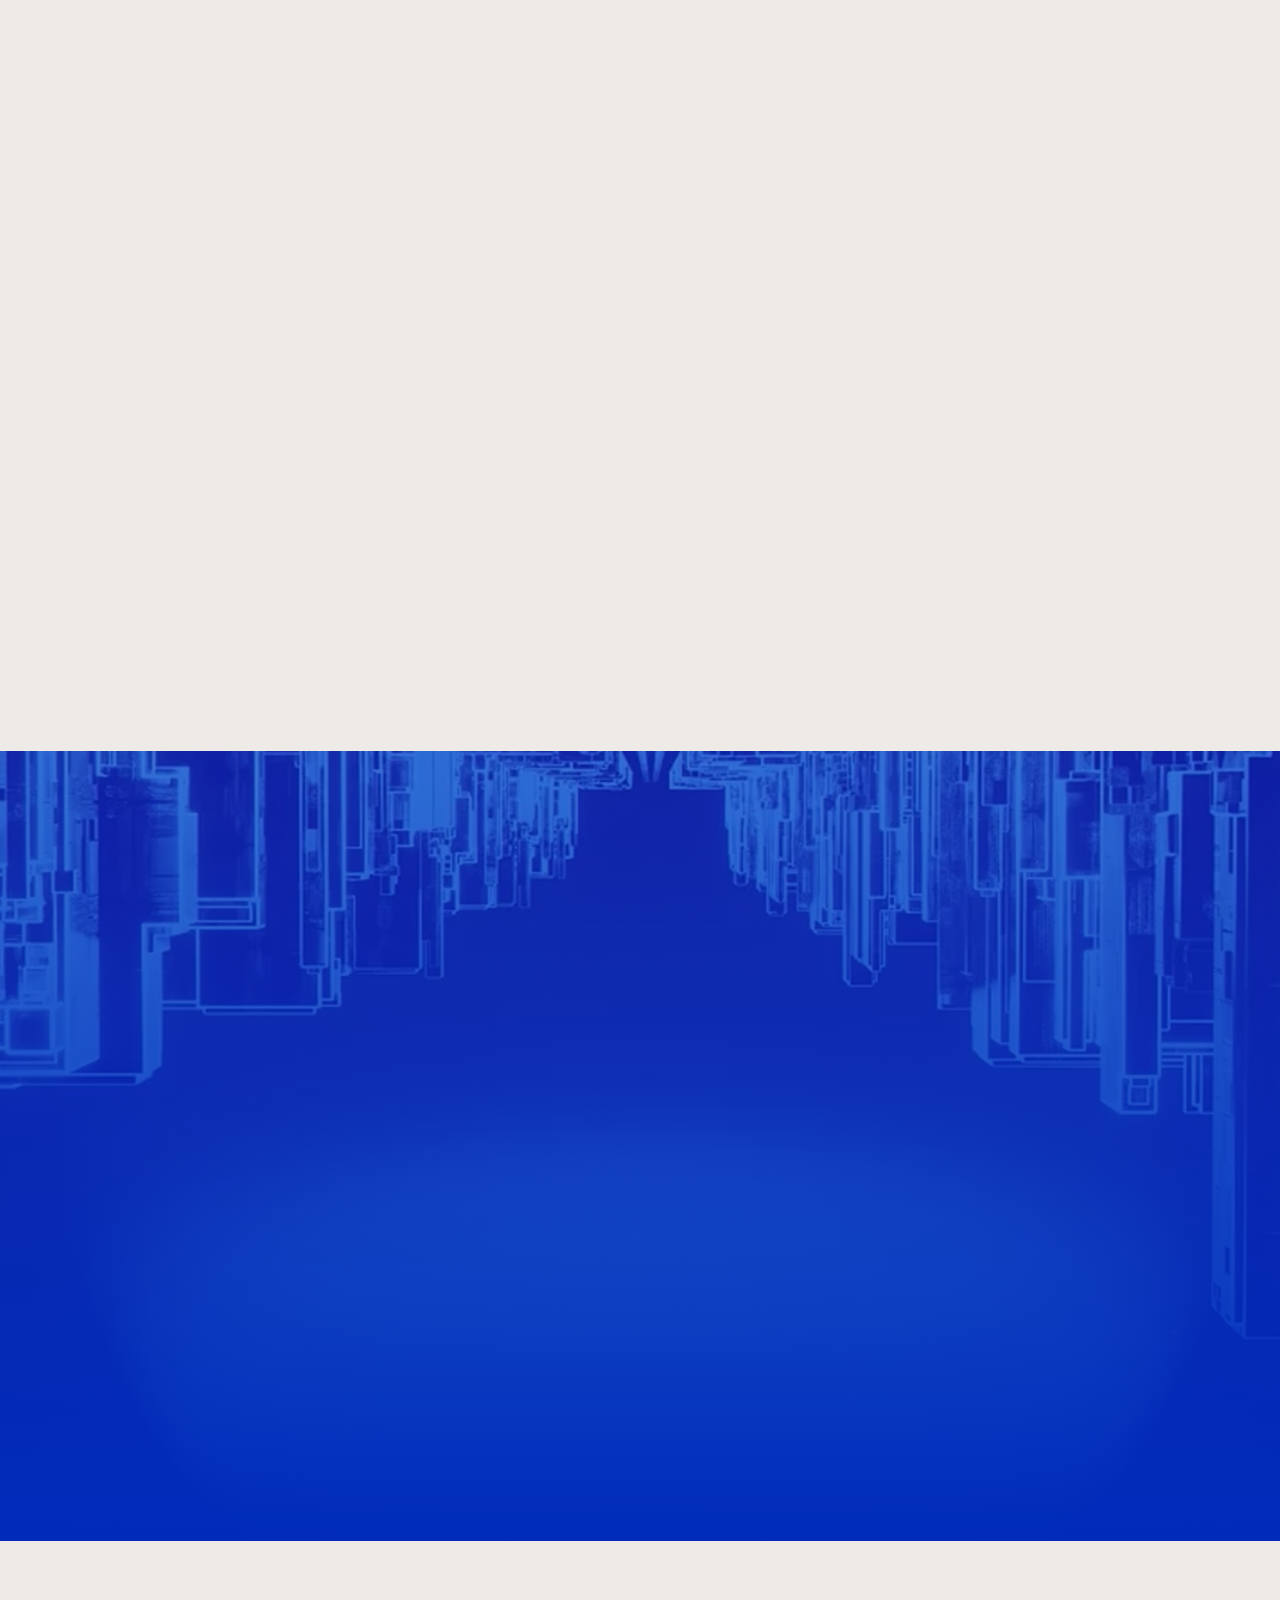
==== commit d918116f: "logo" ====
--- a/index.html
+++ b/index.html
@@ -27,7 +27,7 @@
     />
 
     <!-- Template Favicon & Icons Start -->
-    <link rel="icon" href="img/favicon/favicon.ico" sizes="any" />
+    <link rel="icon" href="img/favicon/mmlogo-white.png" sizes="any" />
     <link rel="icon" href="img/favicon/icon.svg" type="image/svg+xml" />
     <link rel="apple-touch-icon" href="img/favicon/apple-touch-icon.png" />
     <link rel="manifest" href="img/favicon/manifest.webmanifest" />
@@ -114,16 +114,11 @@
           <div class="mxd-menu__logo">
             <a href="//" class="menu-logo">
               <!-- logo icon -->
-              <svg
-                class="menu-logo__image"
-                xmlns="http://www.w3.org/2000/svg"
-                version="1.1"
-                viewBox="0 0 42.4 36"
-              >
-                <path
-                  d="M25.8,13.8h2.8v5.5h-2.8v-5.5ZM13.8,16.6v2.8h2.8v-5.5h-2.8v2.8ZM32.2,0v2.8h-2.8V0h2.8ZM26.7,5.5h2.8v-2.8h-2.8v2.8ZM21.2,5.5h-5.5v2.8h11.1v-2.8h-5.5ZM12.8,2.8v2.8h2.8v-2.8h-2.8ZM10.1,0v2.8h2.8V0h-2.8ZM7.3,5.5v5.5h2.8V2.8h-2.8v2.8ZM4.5,13.8v2.8H0v2.8h2.8v2.8H0v2.8h2.8v11.1h2.8v-8.3h5.5v-2.8h-5.5v-8.3h1.9v-5.5h-2.9v2.8ZM35,5.5v-2.8h-2.8v8.3h2.8v-5.5ZM42.4,19.4v-2.8h-4.7v-5.5h-2.8v5.5h1.9v8.3h-5.5v2.8h5.5v8.3h2.8v-11.1h2.8v-2.8h-2.8v-2.8h2.8Z"
-                />
-              </svg>
+<img
+                    class="mxd-logo__image"
+                    src="img/favicon/mmlogo-white.png"
+                    alt="Hero Video Placeholder"
+                  />     
               <!-- logo text -->
               <div class="menu-logo__text">
                 <span>MOHAMMED</span>
@@ -324,16 +319,12 @@
       <div class="mxd-header__logo loading-fade">
         <a class="mxd-logo" href="/">
           <!-- logo icon -->
-          <svg
-            class="mxd-logo__image"
-            xmlns="http://www.w3.org/2000/svg"
-            version="1.1"
-            viewBox="0 0 42.4 36"
-          >
-            <path
-              d="M25.8,13.8h2.8v5.5h-2.8v-5.5ZM13.8,16.6v2.8h2.8v-5.5h-2.8v2.8ZM32.2,0v2.8h-2.8V0h2.8ZM26.7,5.5h2.8v-2.8h-2.8v2.8ZM21.2,5.5h-5.5v2.8h11.1v-2.8h-5.5ZM12.8,2.8v2.8h2.8v-2.8h-2.8ZM10.1,0v2.8h2.8V0h-2.8ZM7.3,5.5v5.5h2.8V2.8h-2.8v2.8ZM4.5,13.8v2.8H0v2.8h2.8v2.8H0v2.8h2.8v11.1h2.8v-8.3h5.5v-2.8h-5.5v-8.3h1.9v-5.5h-2.9v2.8ZM35,5.5v-2.8h-2.8v8.3h2.8v-5.5ZM42.4,19.4v-2.8h-4.7v-5.5h-2.8v5.5h1.9v8.3h-5.5v2.8h5.5v8.3h2.8v-11.1h2.8v-2.8h-2.8v-2.8h2.8Z"
-            />
-          </svg>
+                  <img
+                    class="mxd-logo__image"
+                    src="img/favicon/mmlogo-white.png"
+                    alt="Hero Video Placeholder"
+                  />          
+           
           <!-- logo text -->
           <div class="mxd-logo__text">
             <span class="mxd-scramble">MOHAMMED</span>
@@ -2609,7 +2600,7 @@
                   </div>
                   <div class="object object-image">
                     <img
-                      src="img/KeySkills/VS CODE.png"
+                      src="img/KeySkills/VSCODE.png"
                       alt="musaif"
                     />
                   </div>
@@ -2671,9 +2662,15 @@
                       <div
                         class="col-12 col-md-6 mxd-footer-nav02__item mxd-grid-item"
                       >
+                                            <img
+                    class="mxd-logo__image"
+                    src="img/favicon/mmlogo-white.png"
+                    alt="Hero Video Placeholder"
+                  />  
                         <div class="mxd-footer-nav02__block">
                           <div class="mxd-footer-nav02__title">
                             <p class="footer-data anim-uni-slide-down">
+                              
                               <span>/ Discover</span>
                             </p>
                           </div>
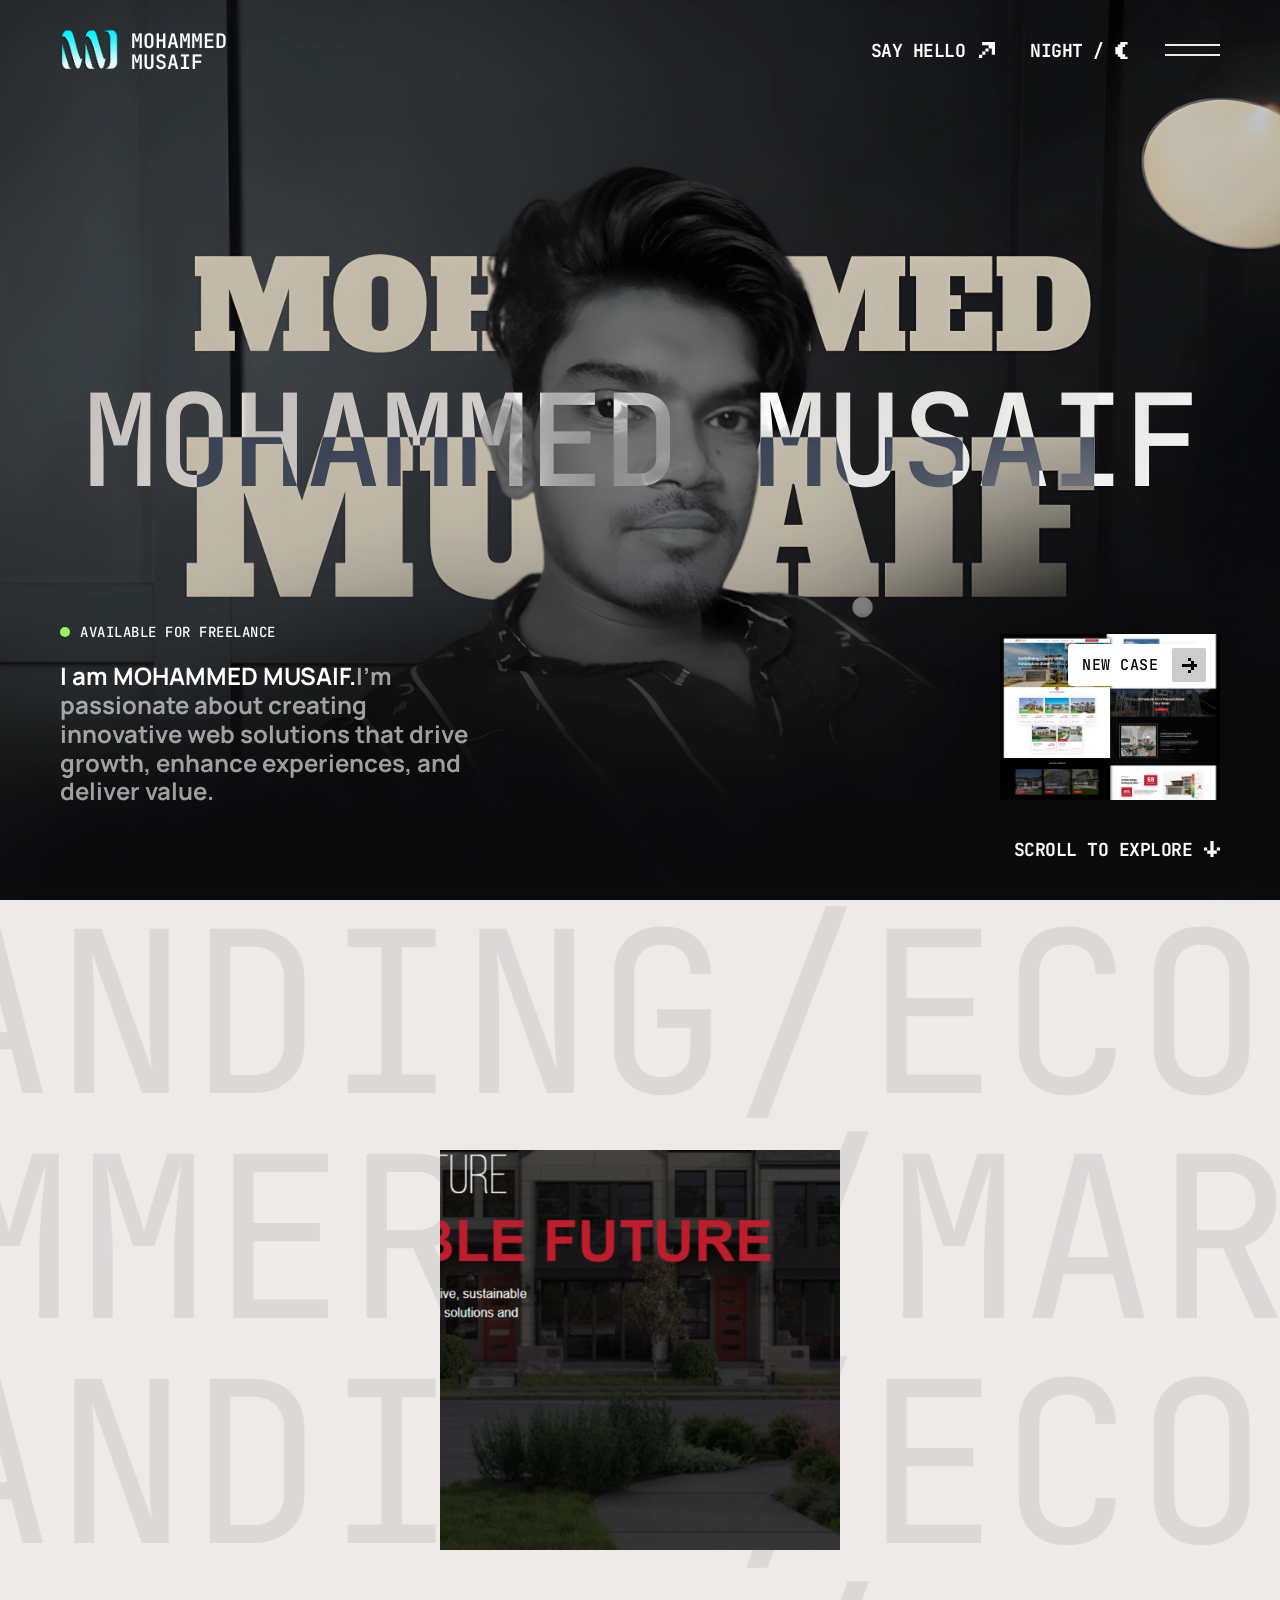
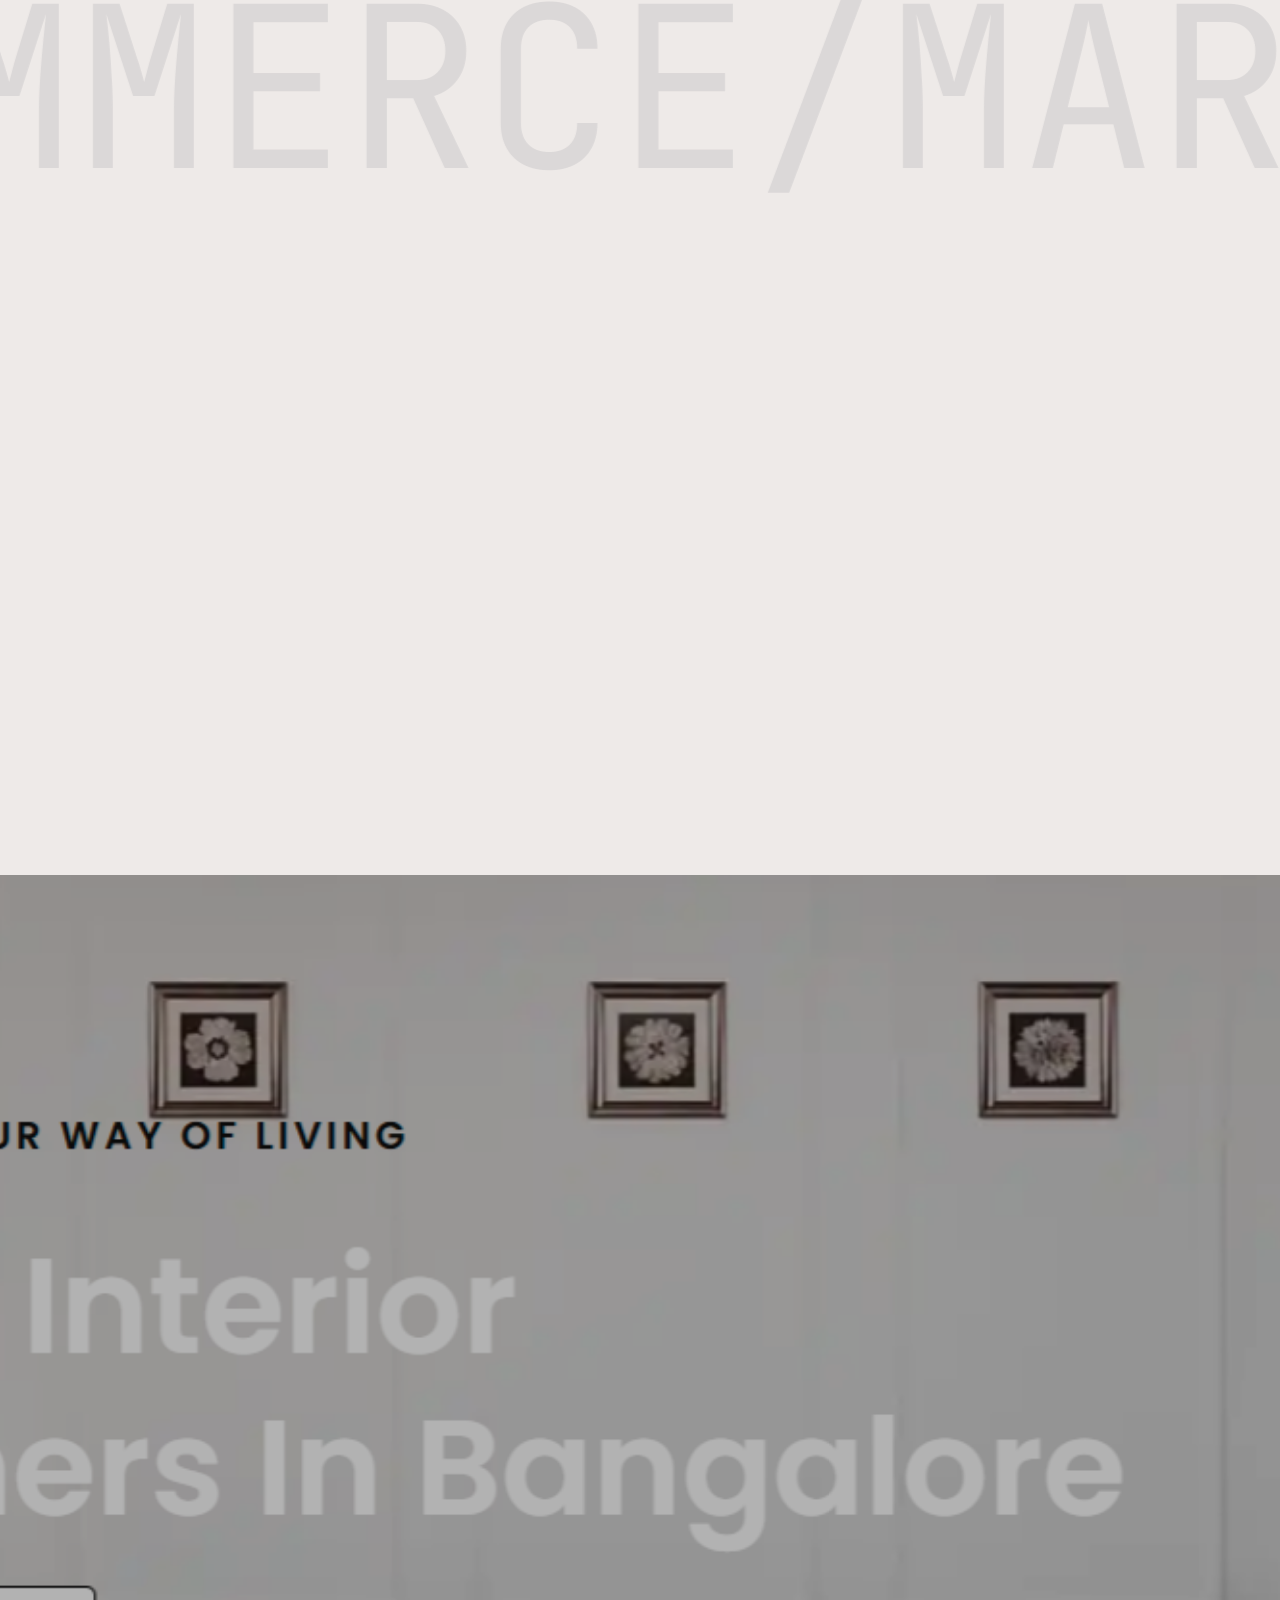
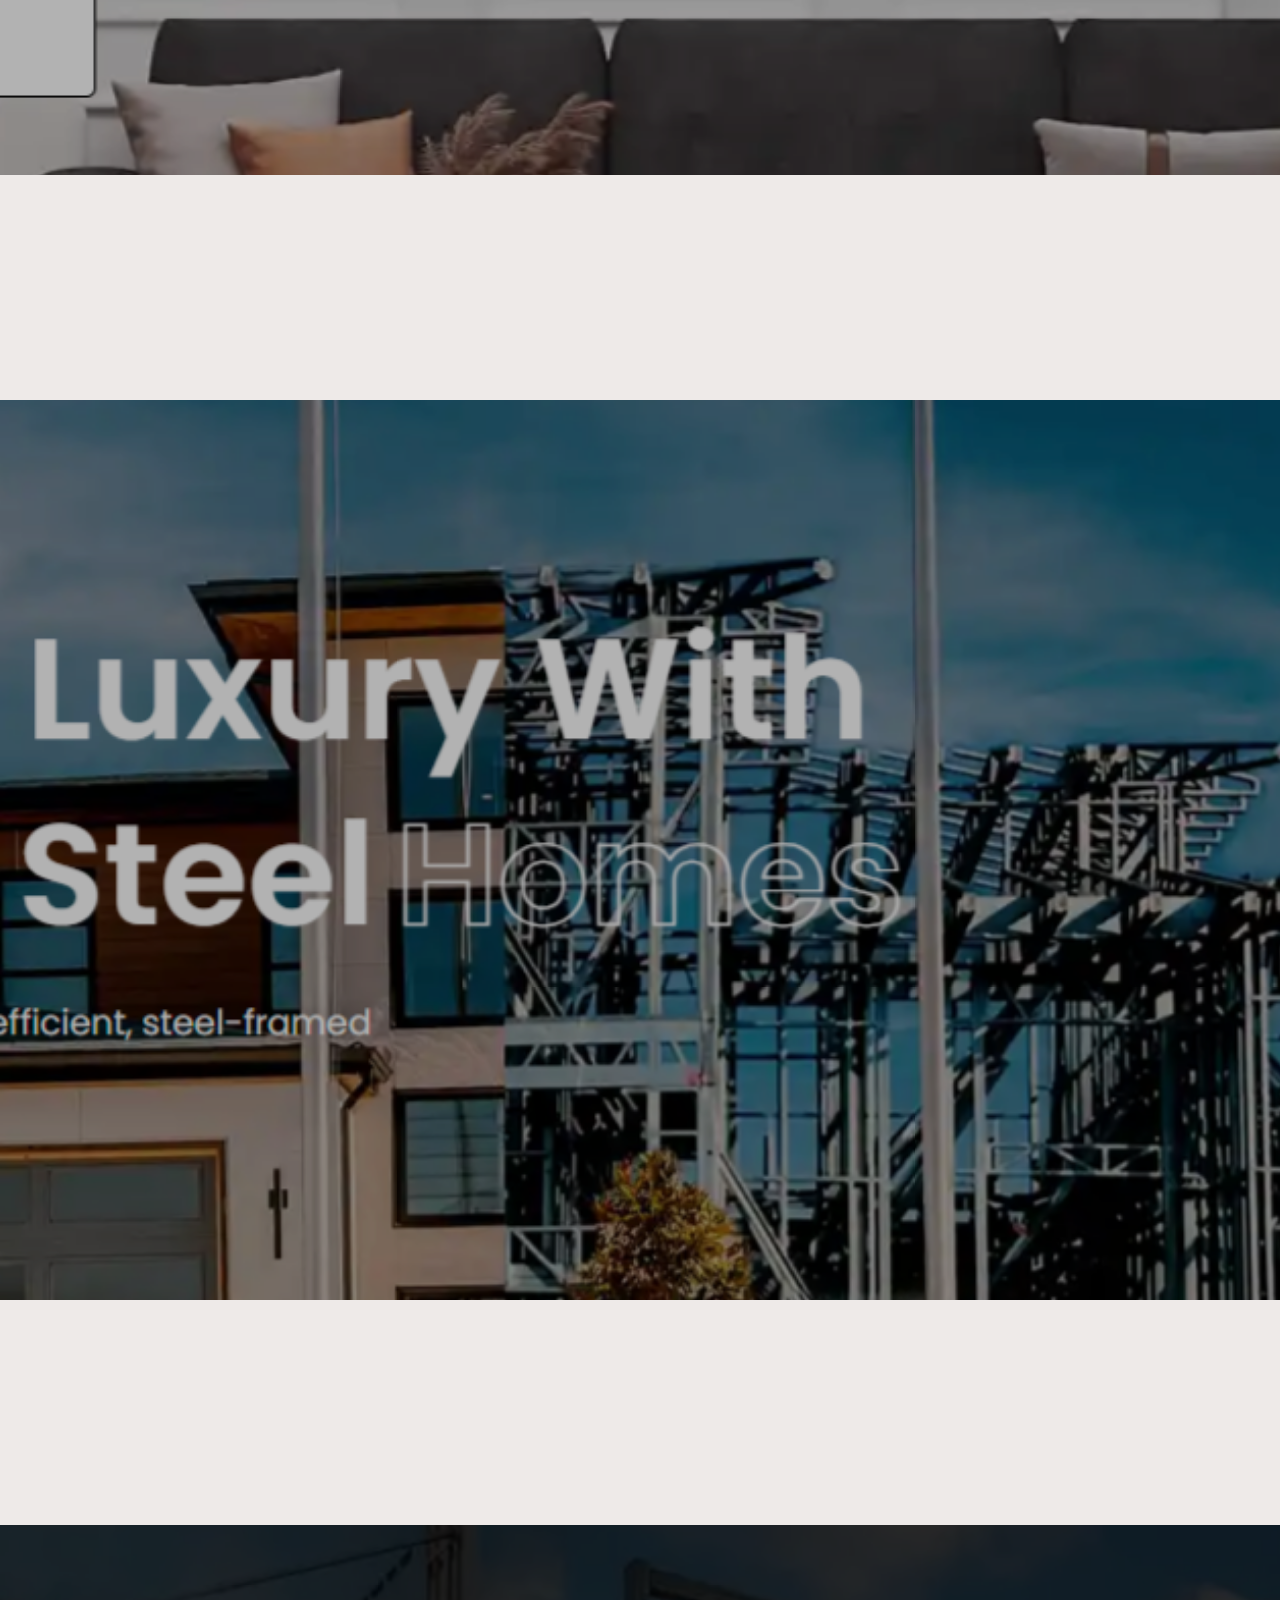
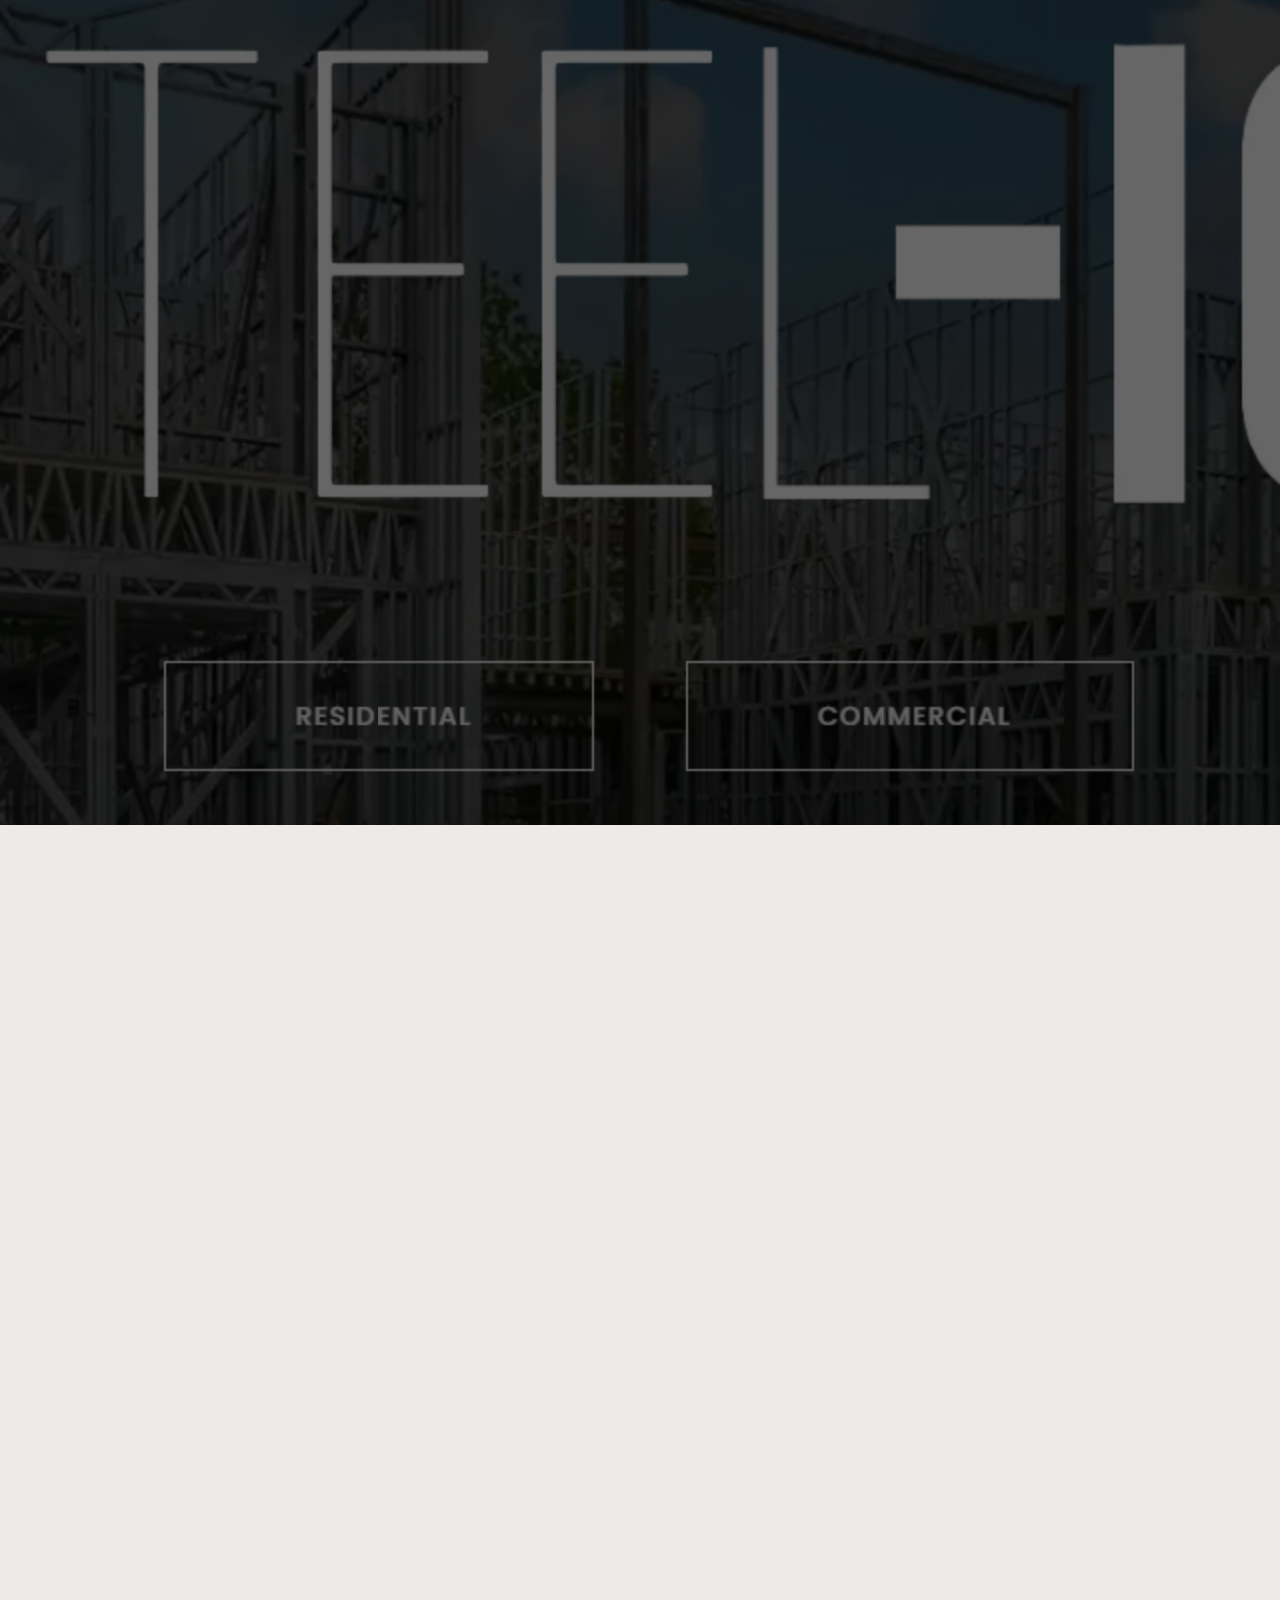
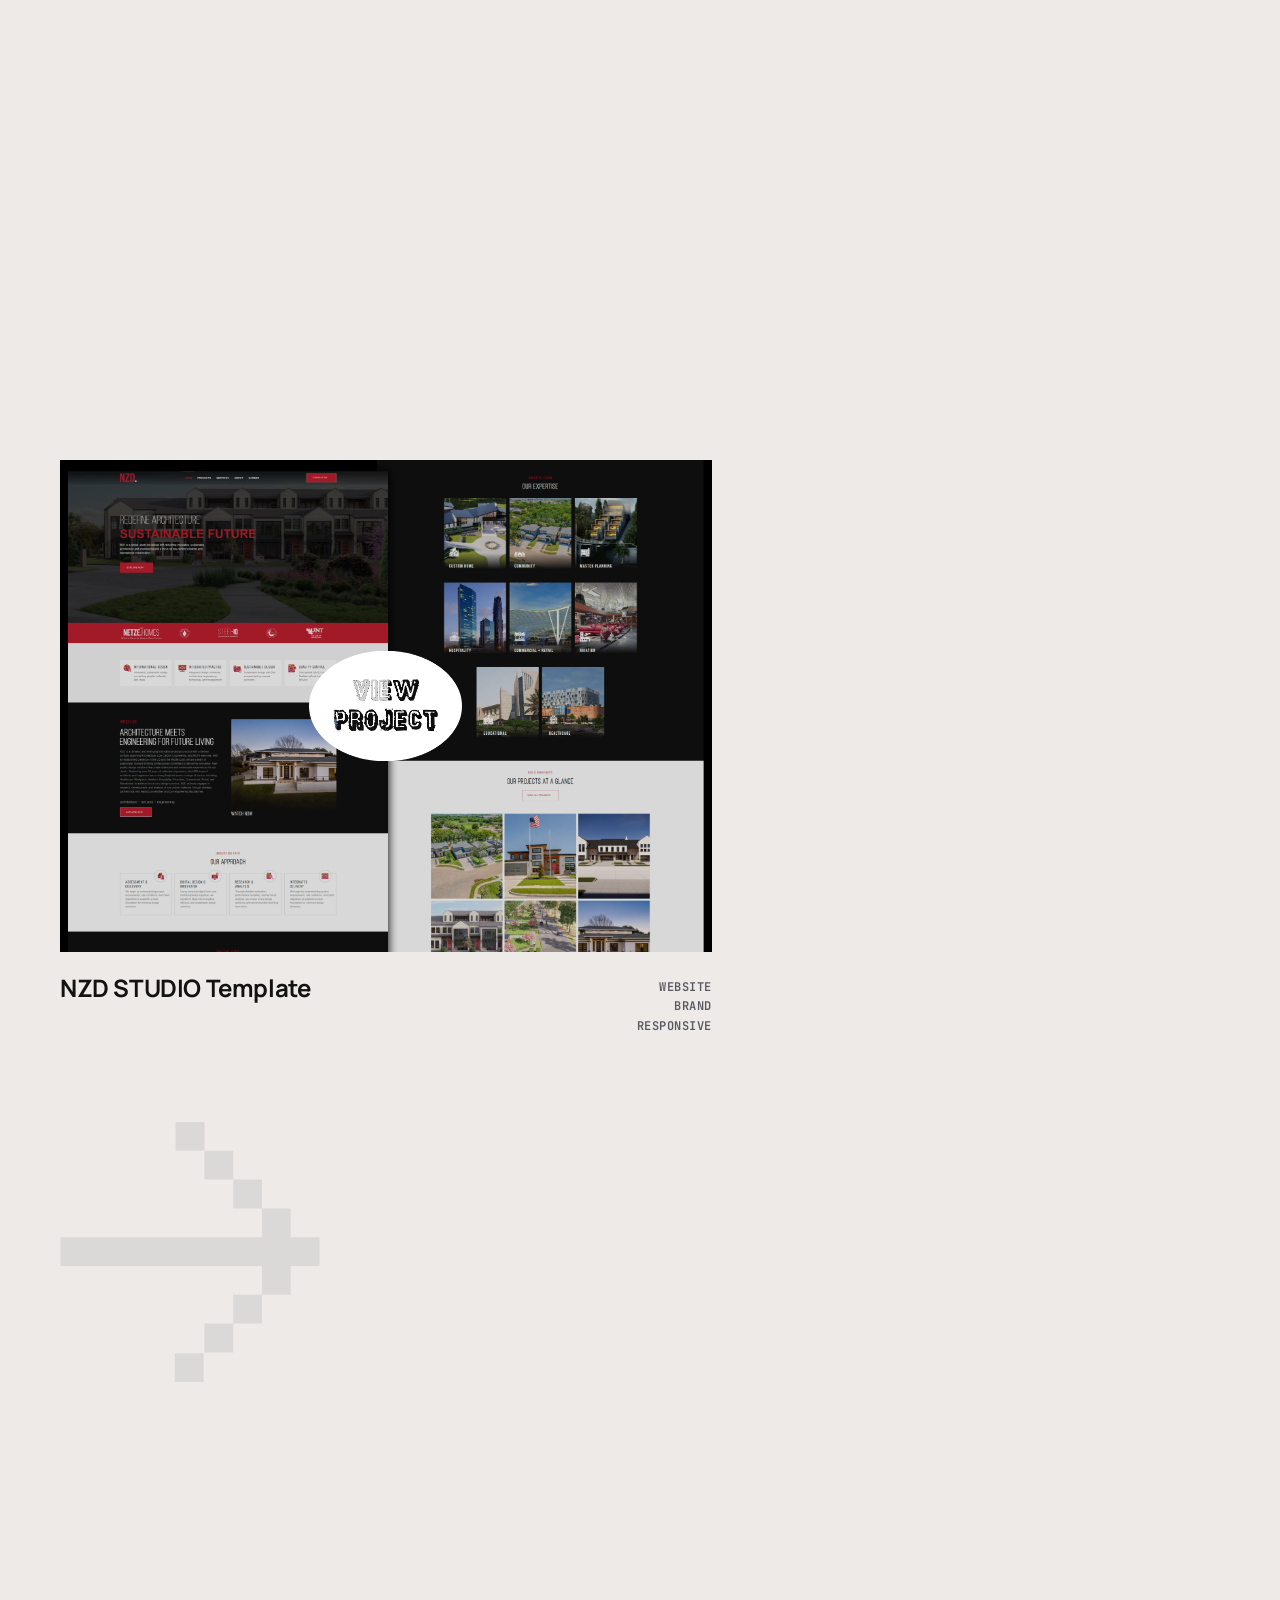
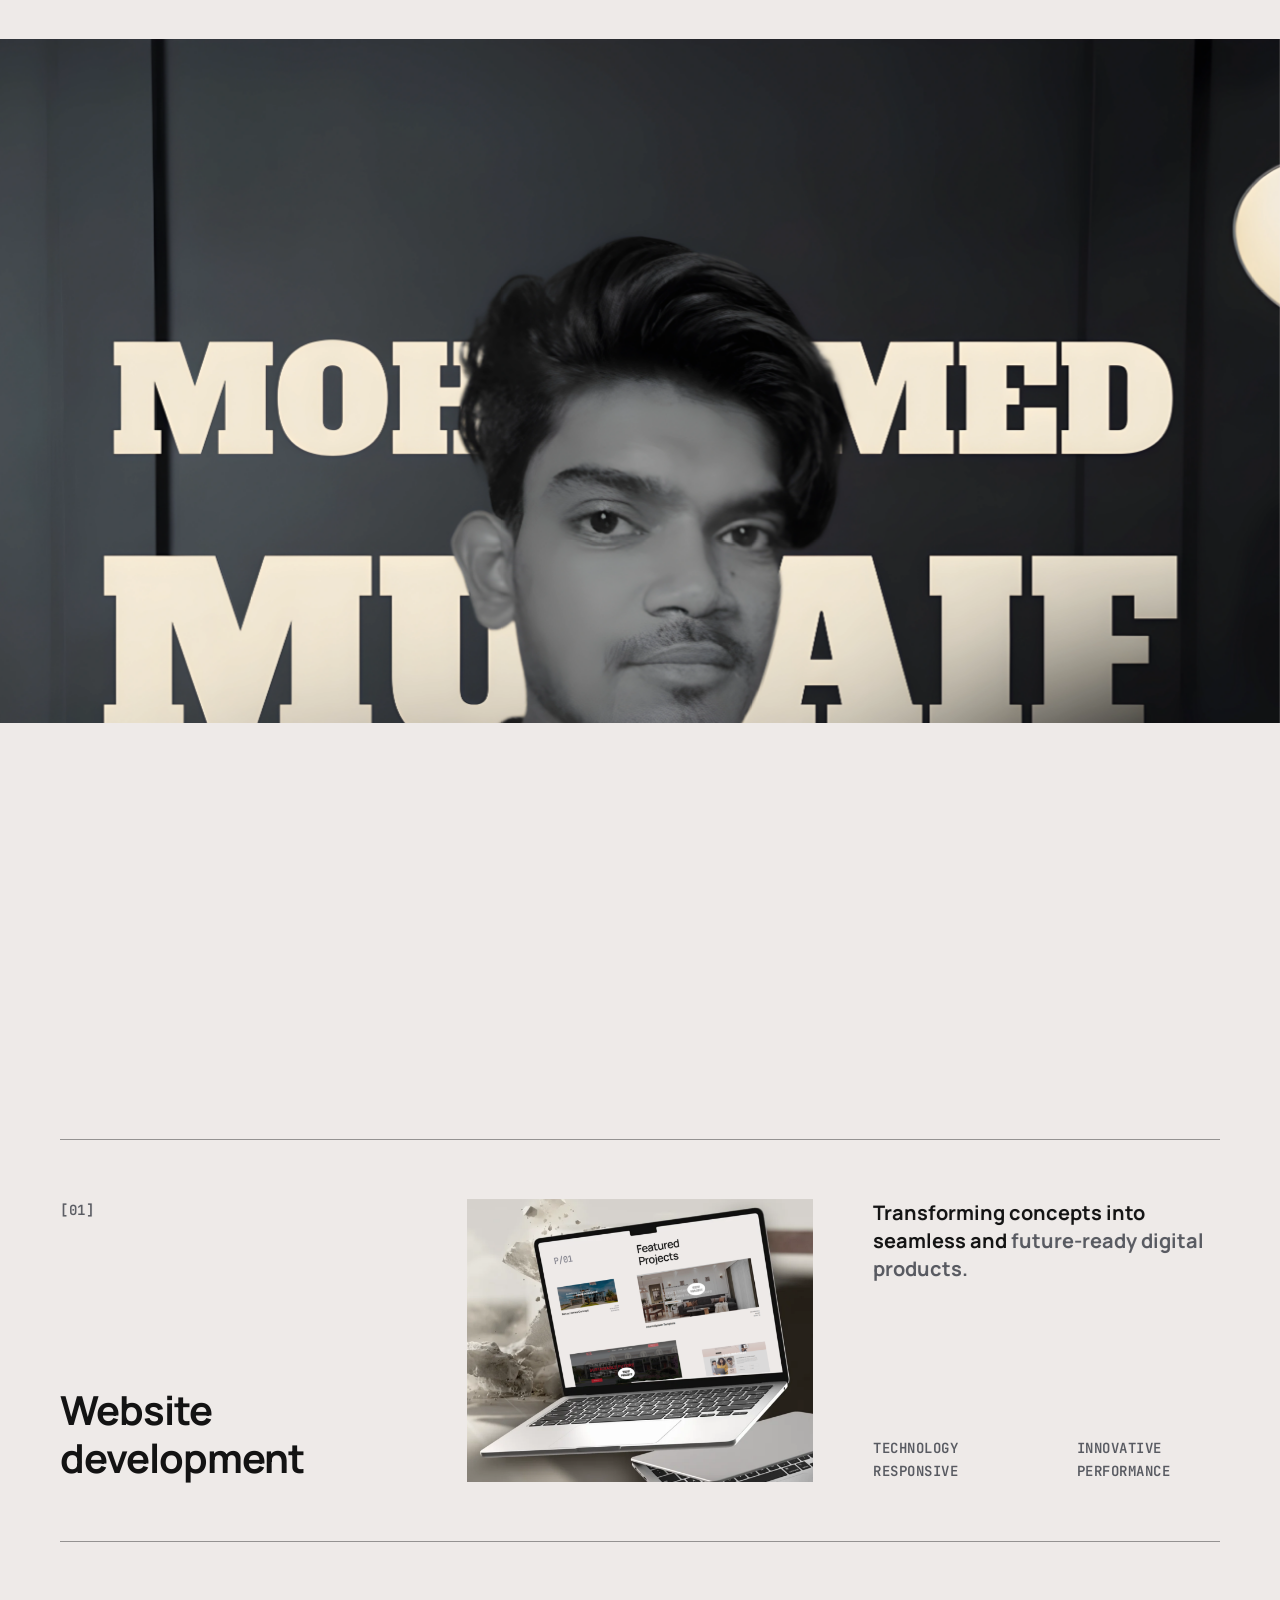
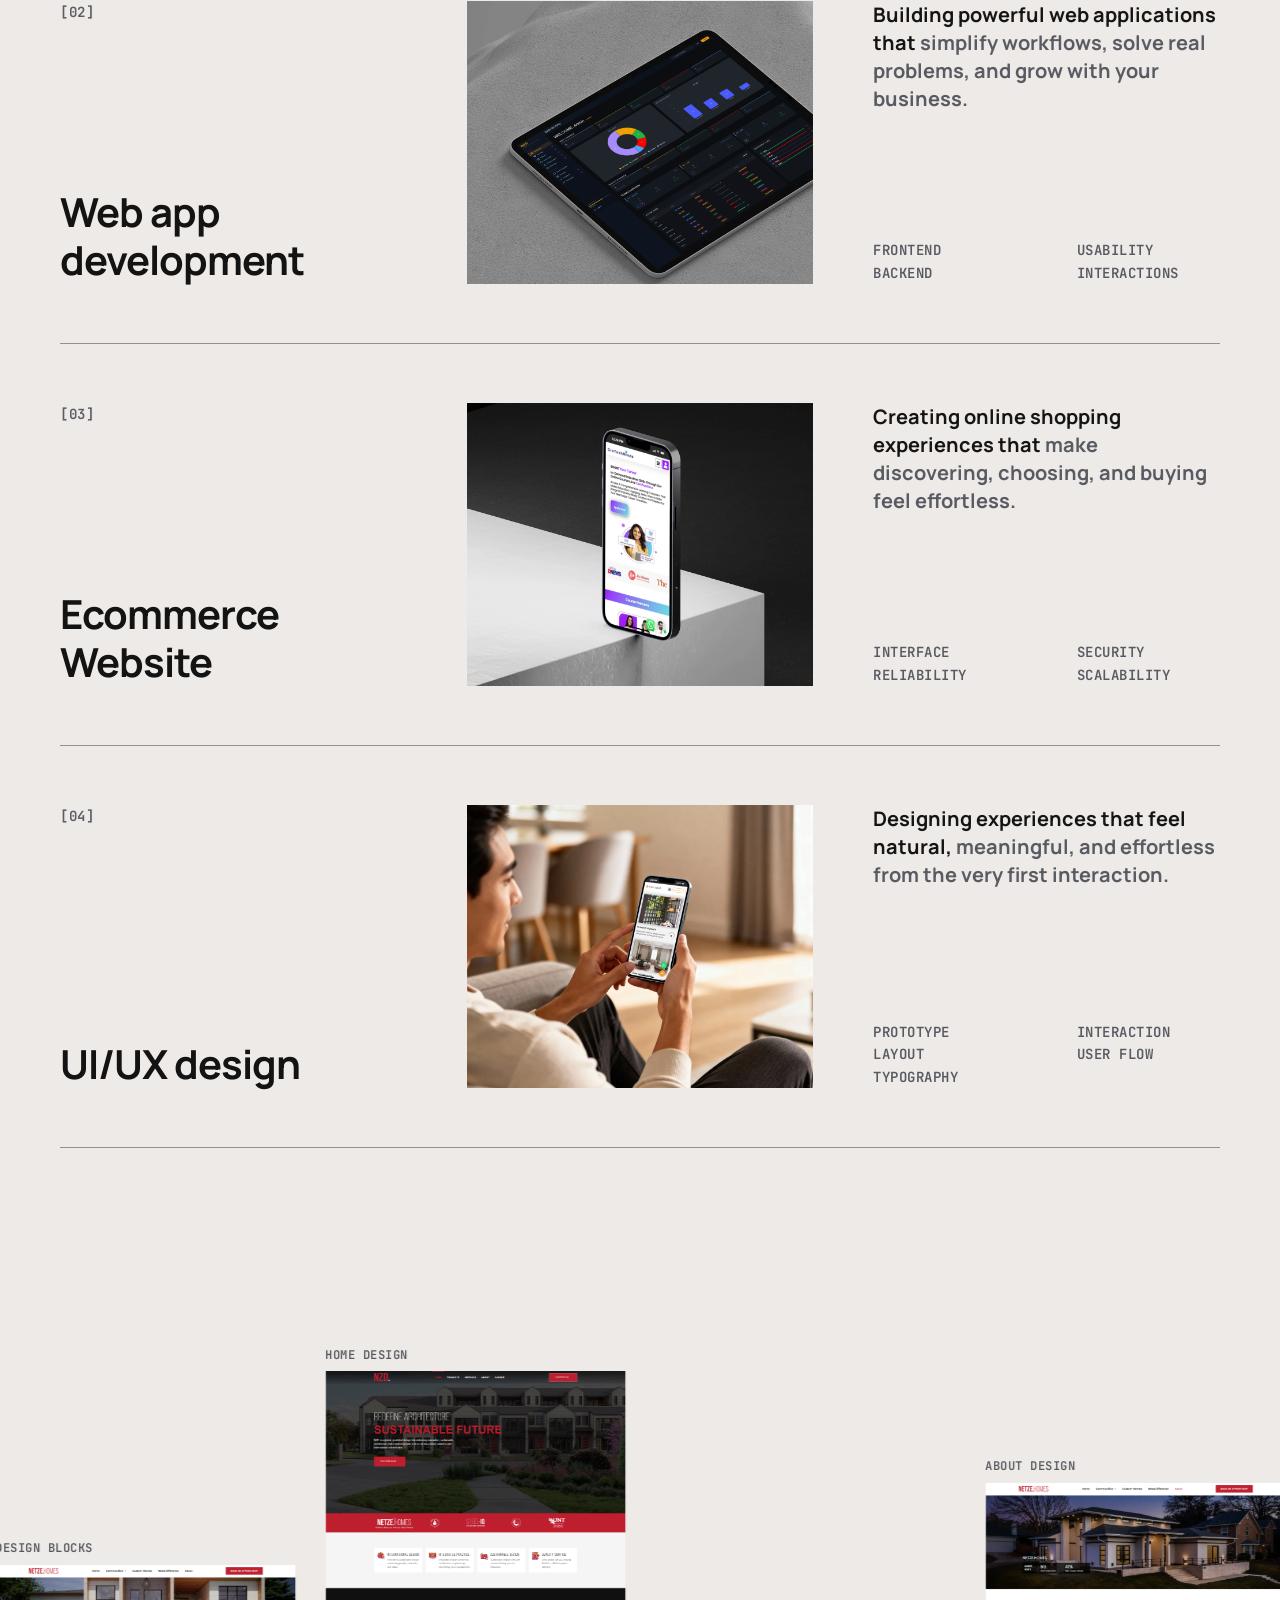
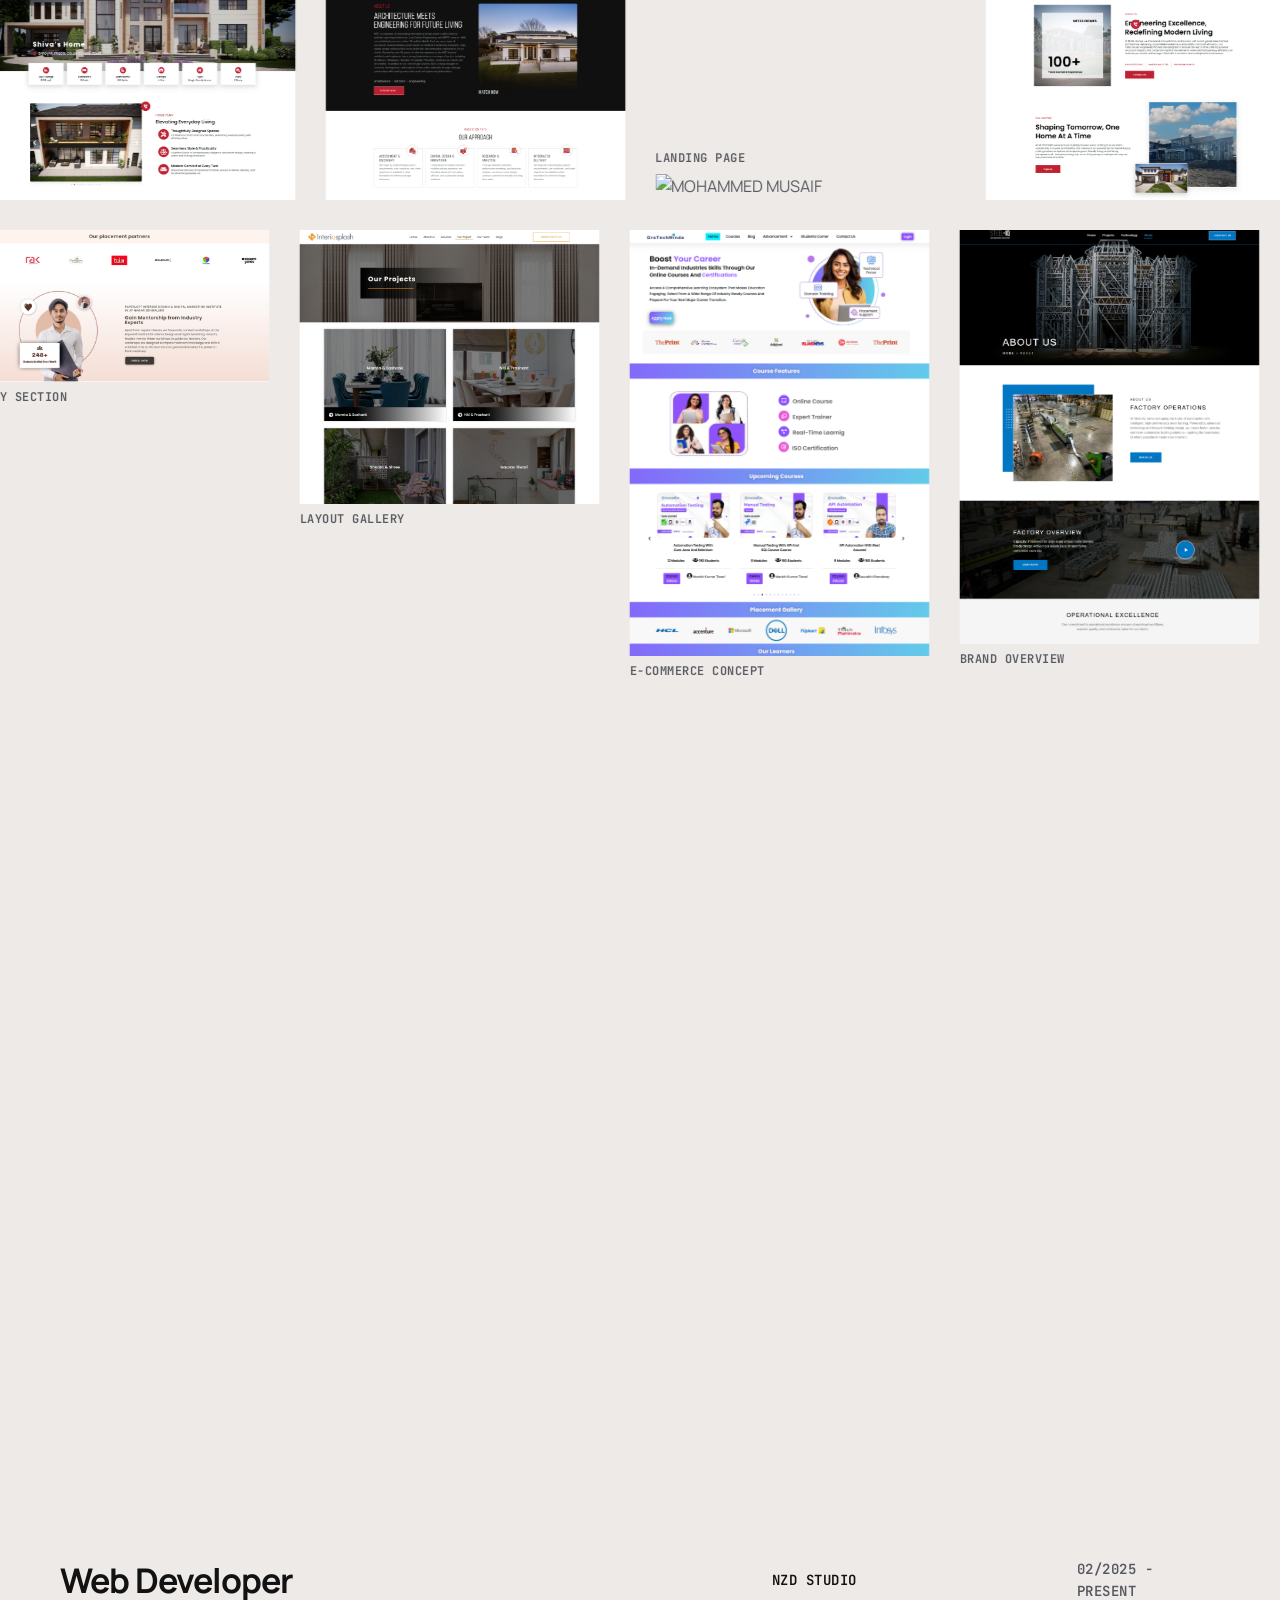
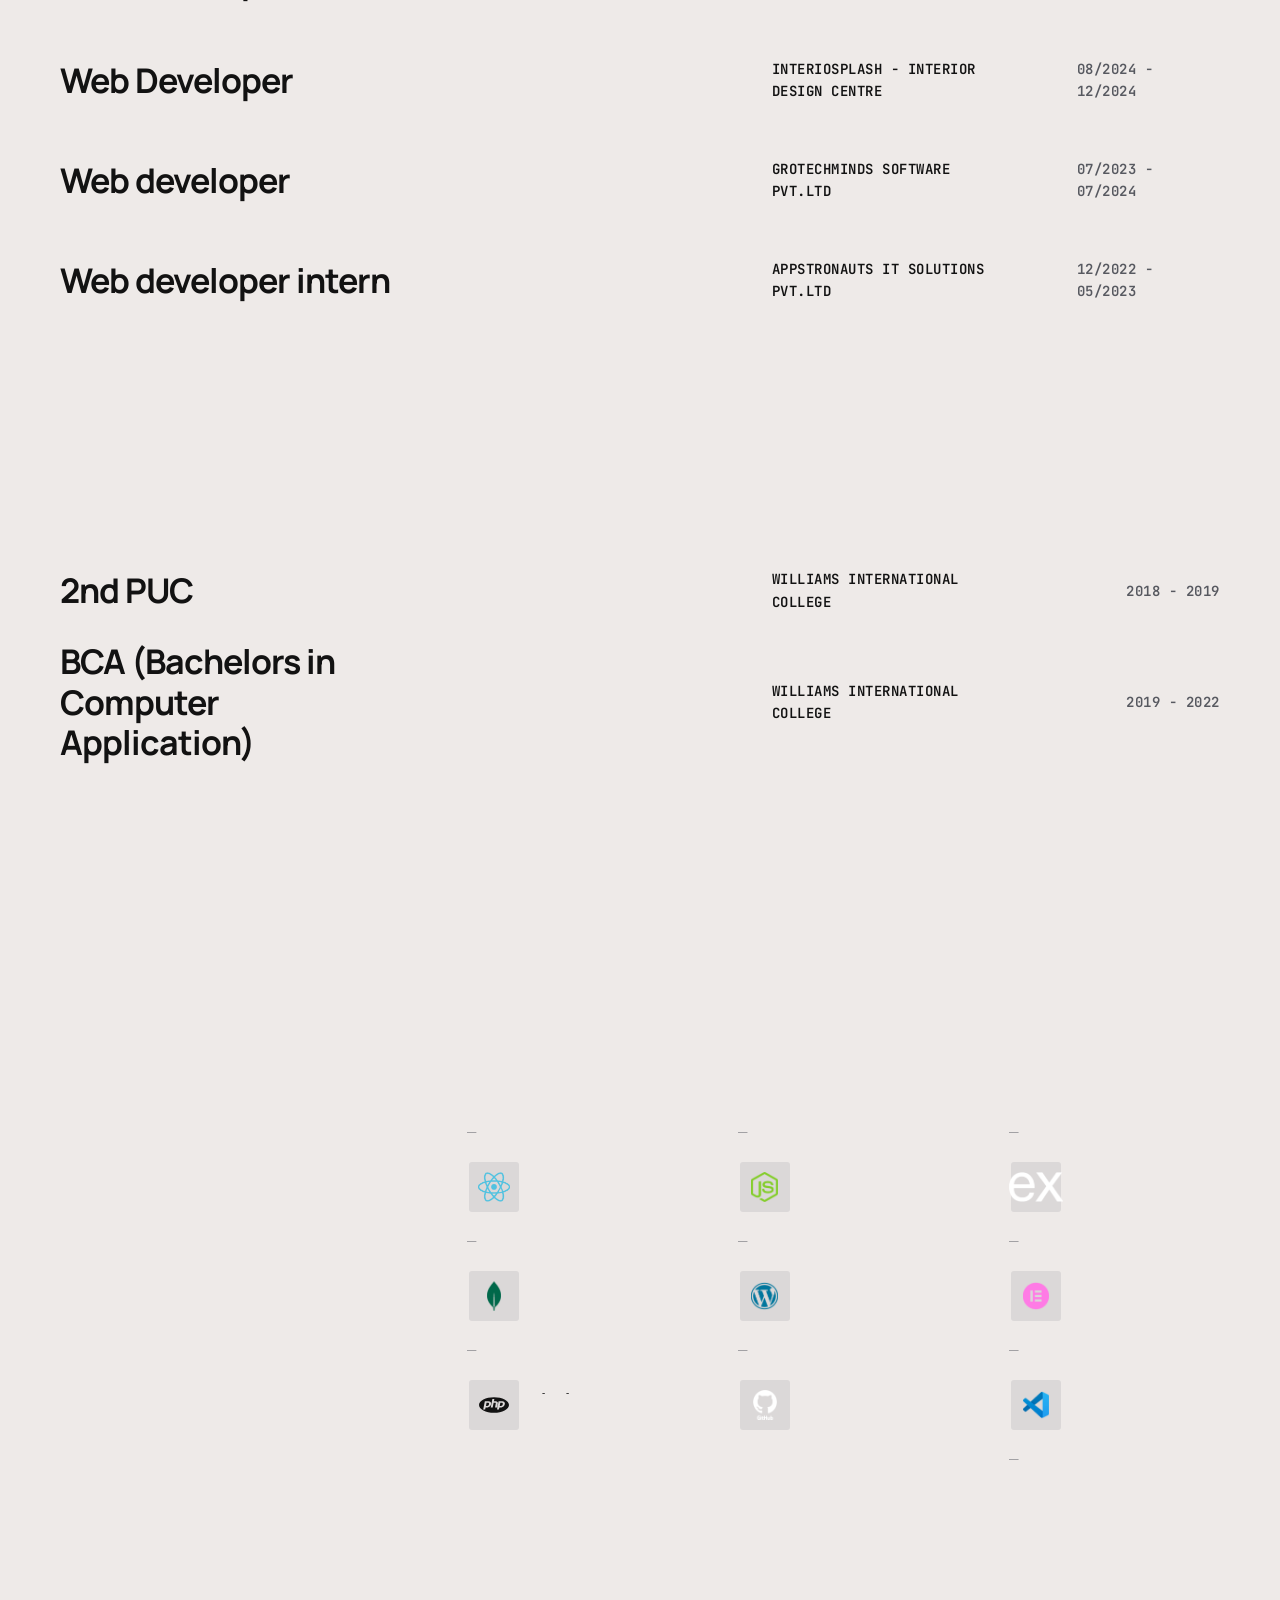
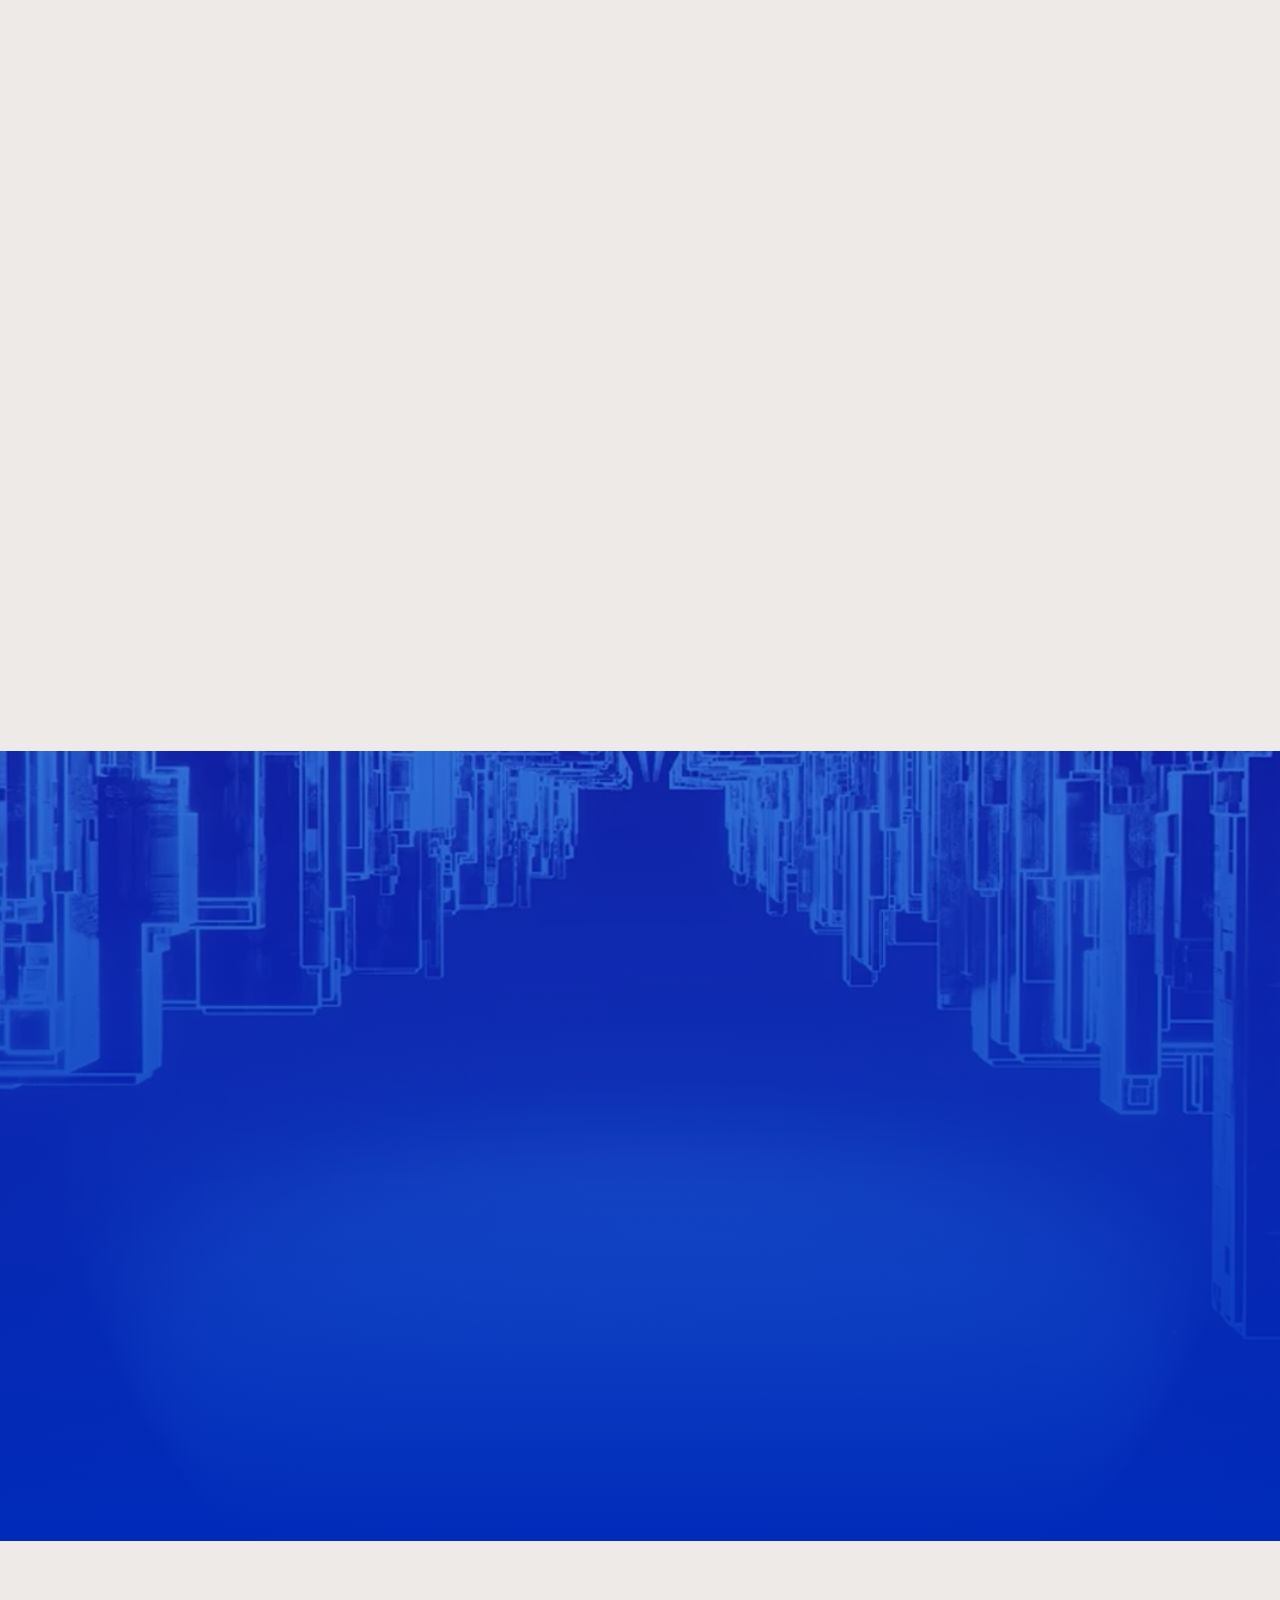
==== commit 5e76d1fa: "header" ====
--- a/index.html
+++ b/index.html
@@ -205,6 +205,19 @@
                           <a class="main-menu__link" href="#about">
                             <span class="main-menu__number">/ 03</span>
                             <span class="main-menu__caption">About Me</span>
+                          </a>
+                          <!-- <svg xmlns="http://www.w3.org/2000/svg" version="1.1" viewBox="0 0 18 18">
+                            <path d="M10.8,0v3.6h-3.6V0h3.6ZM14.4,10.8h3.6v-3.6h-3.6v-3.6h-3.6v3.6H0v3.6h10.8v3.6h3.6v-3.6ZM10.8,14.4h-3.6v3.6h3.6v-3.6Z"/>
+                          </svg> -->
+                        </div>
+                        <div class="main-menu__divider divider-bottom"></div>
+                      </li>
+                      <li class="main-menu__item">
+                        <!-- <div class="main-menu__divider divider-top"></div> -->
+                        <div class="main-menu__toggle">
+                          <a class="main-menu__link" href="creative.html">
+                            <span class="main-menu__number">/ 03</span>
+                            <span class="main-menu__caption">Creative</span>
                           </a>
                           <!-- <svg xmlns="http://www.w3.org/2000/svg" version="1.1" viewBox="0 0 18 18">
                             <path d="M10.8,0v3.6h-3.6V0h3.6ZM14.4,10.8h3.6v-3.6h-3.6v-3.6h-3.6v3.6H0v3.6h10.8v3.6h3.6v-3.6ZM10.8,14.4h-3.6v3.6h3.6v-3.6Z"/>
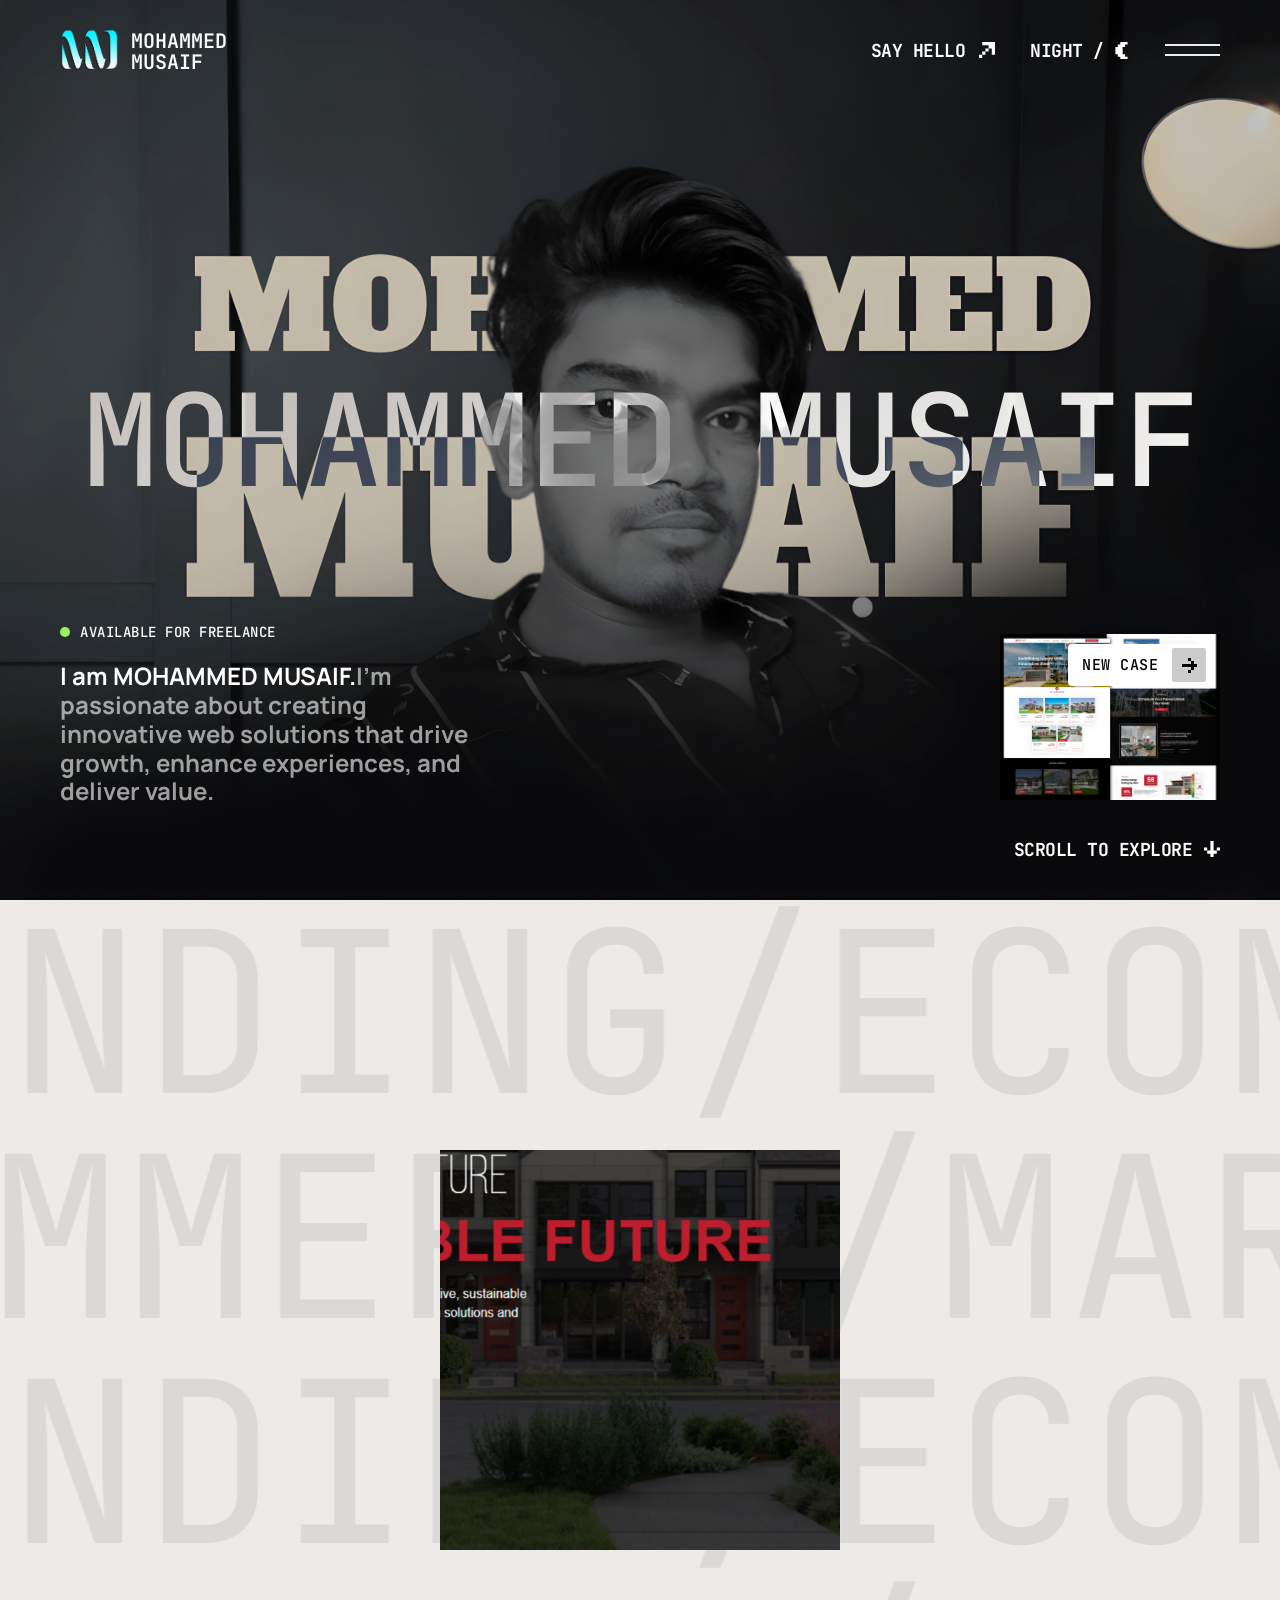
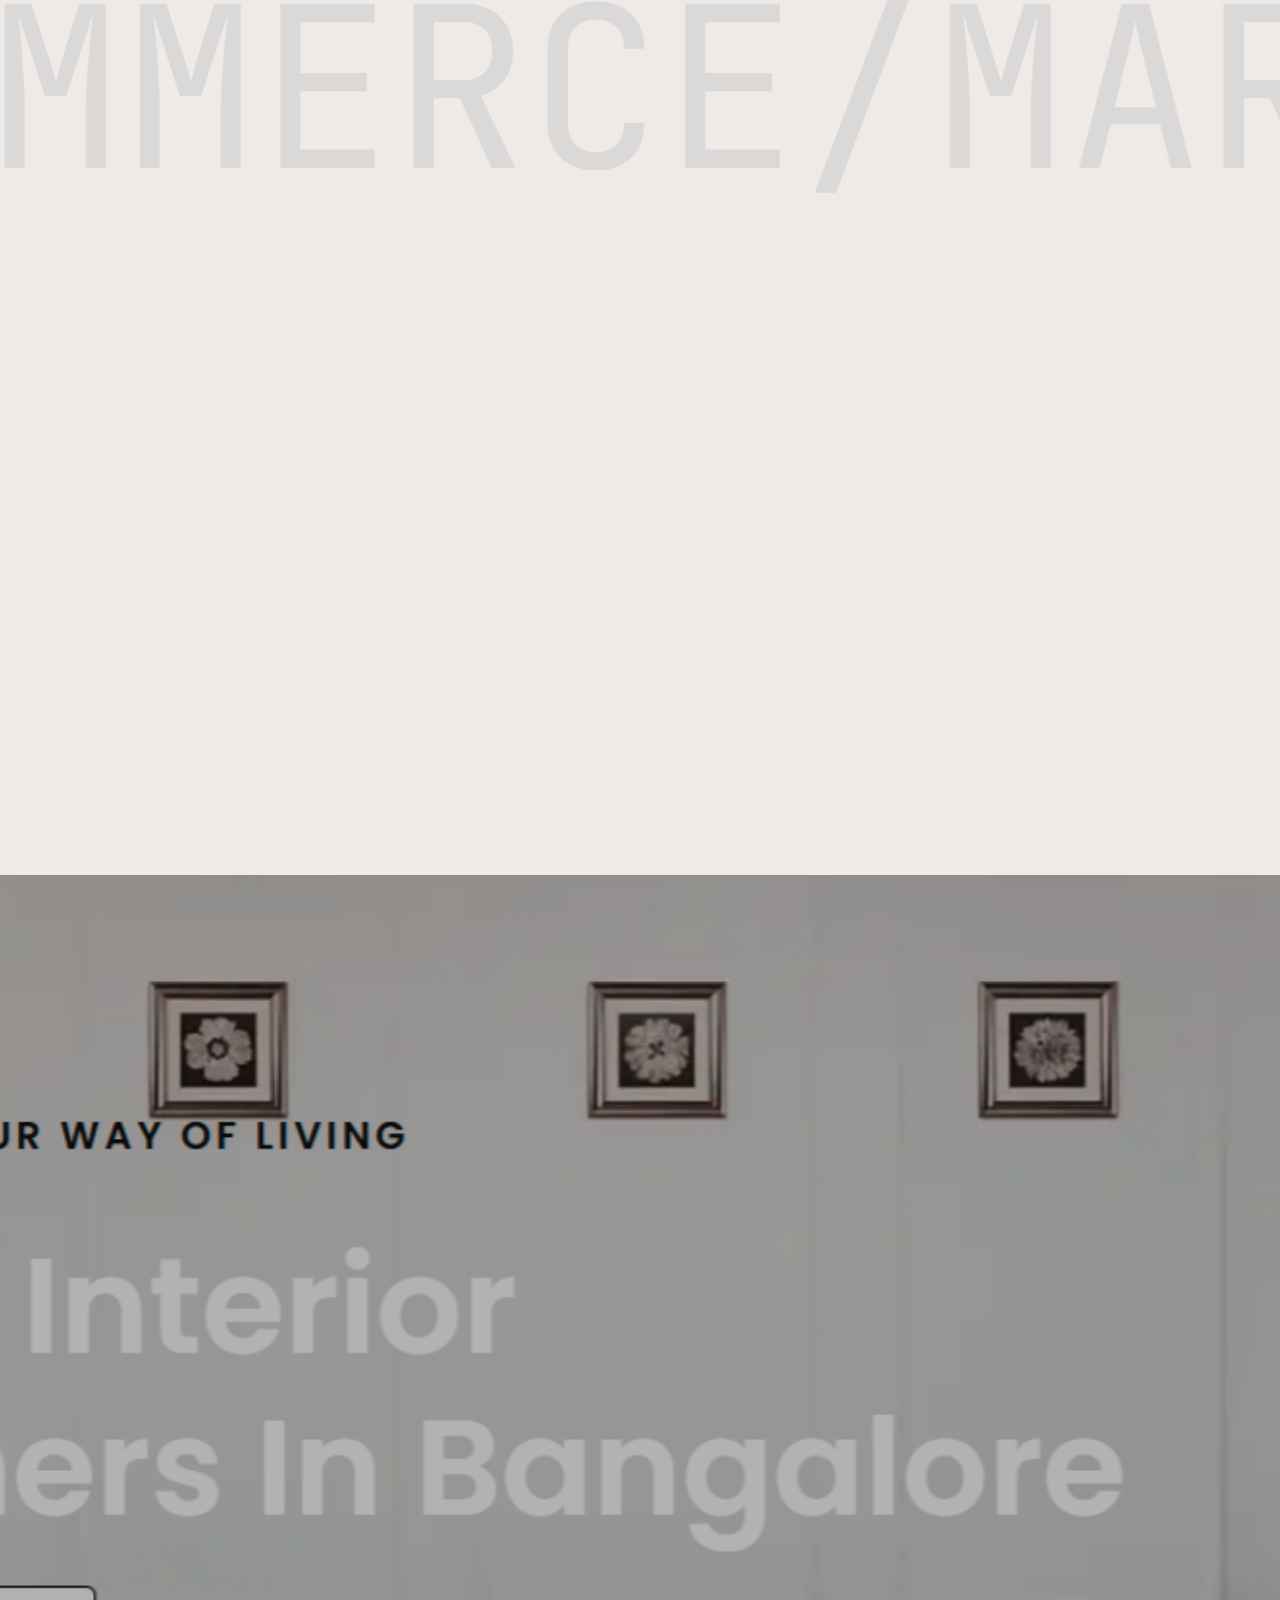
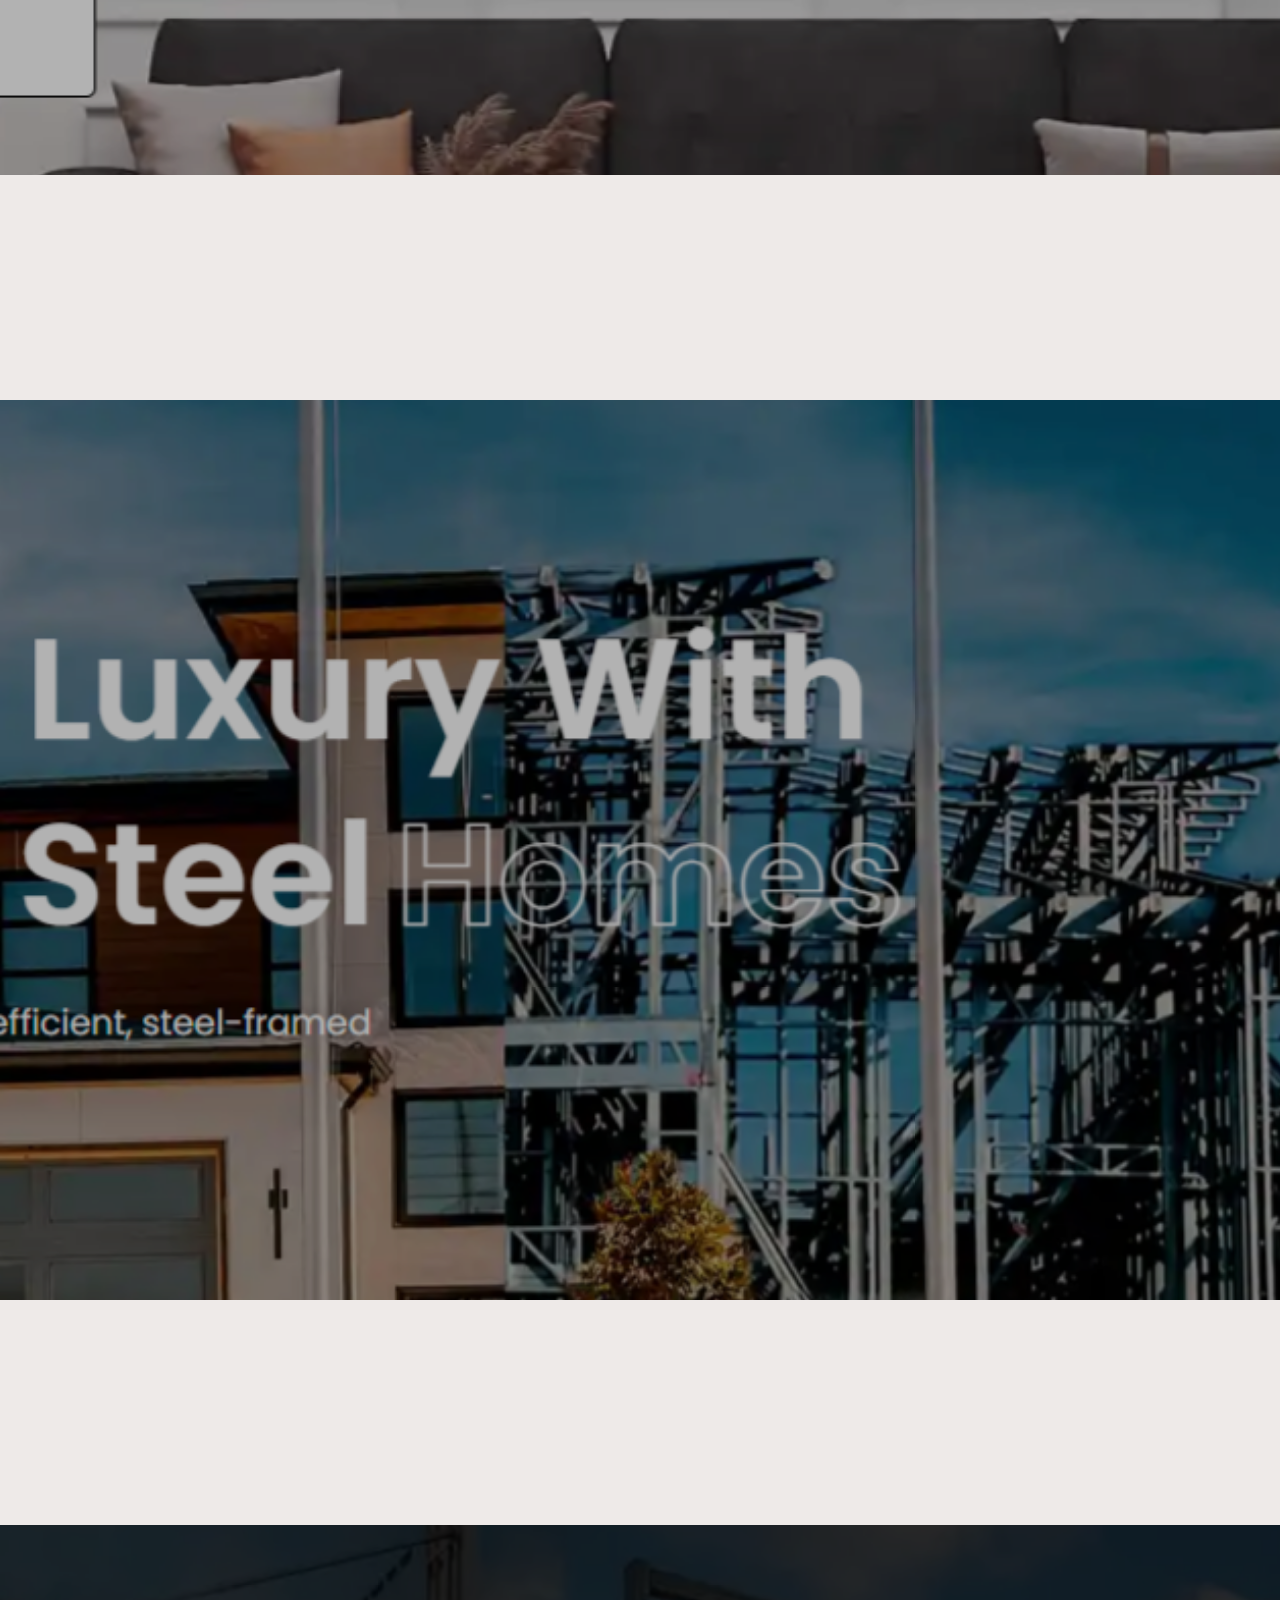
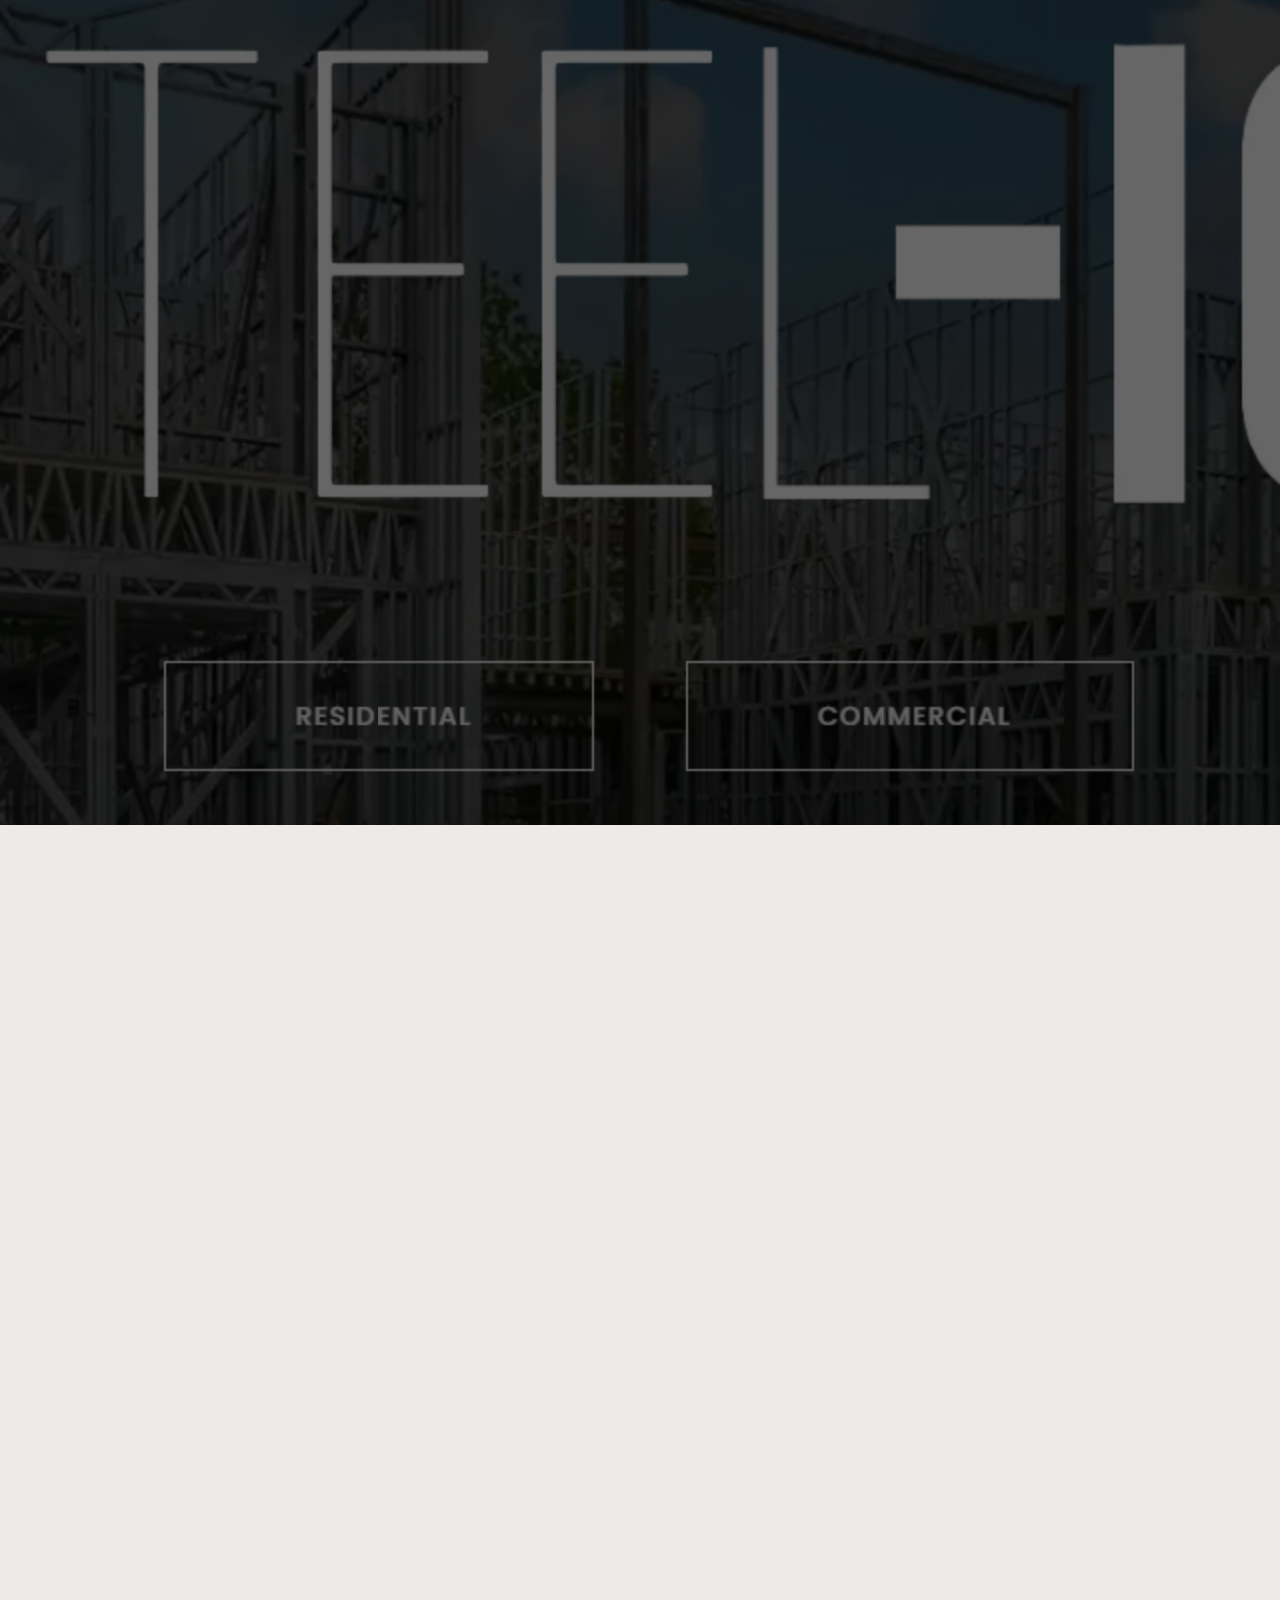
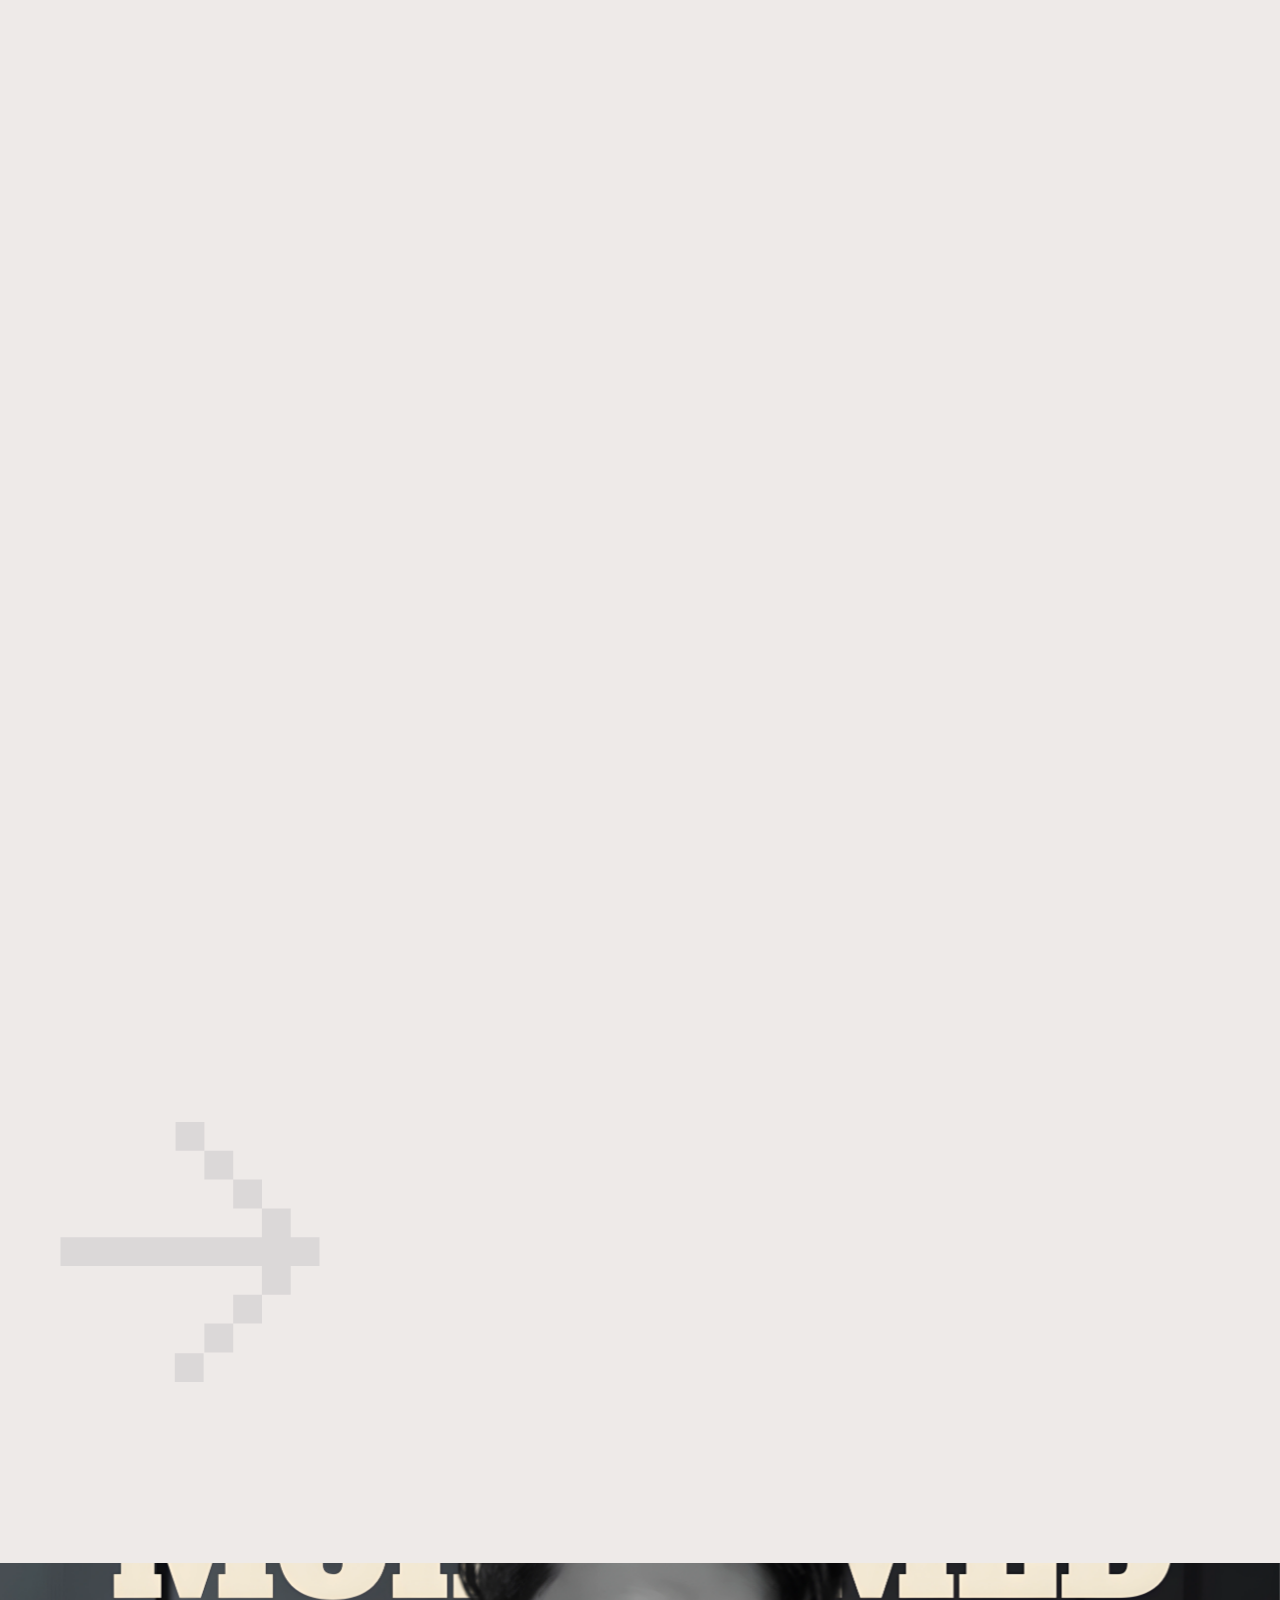
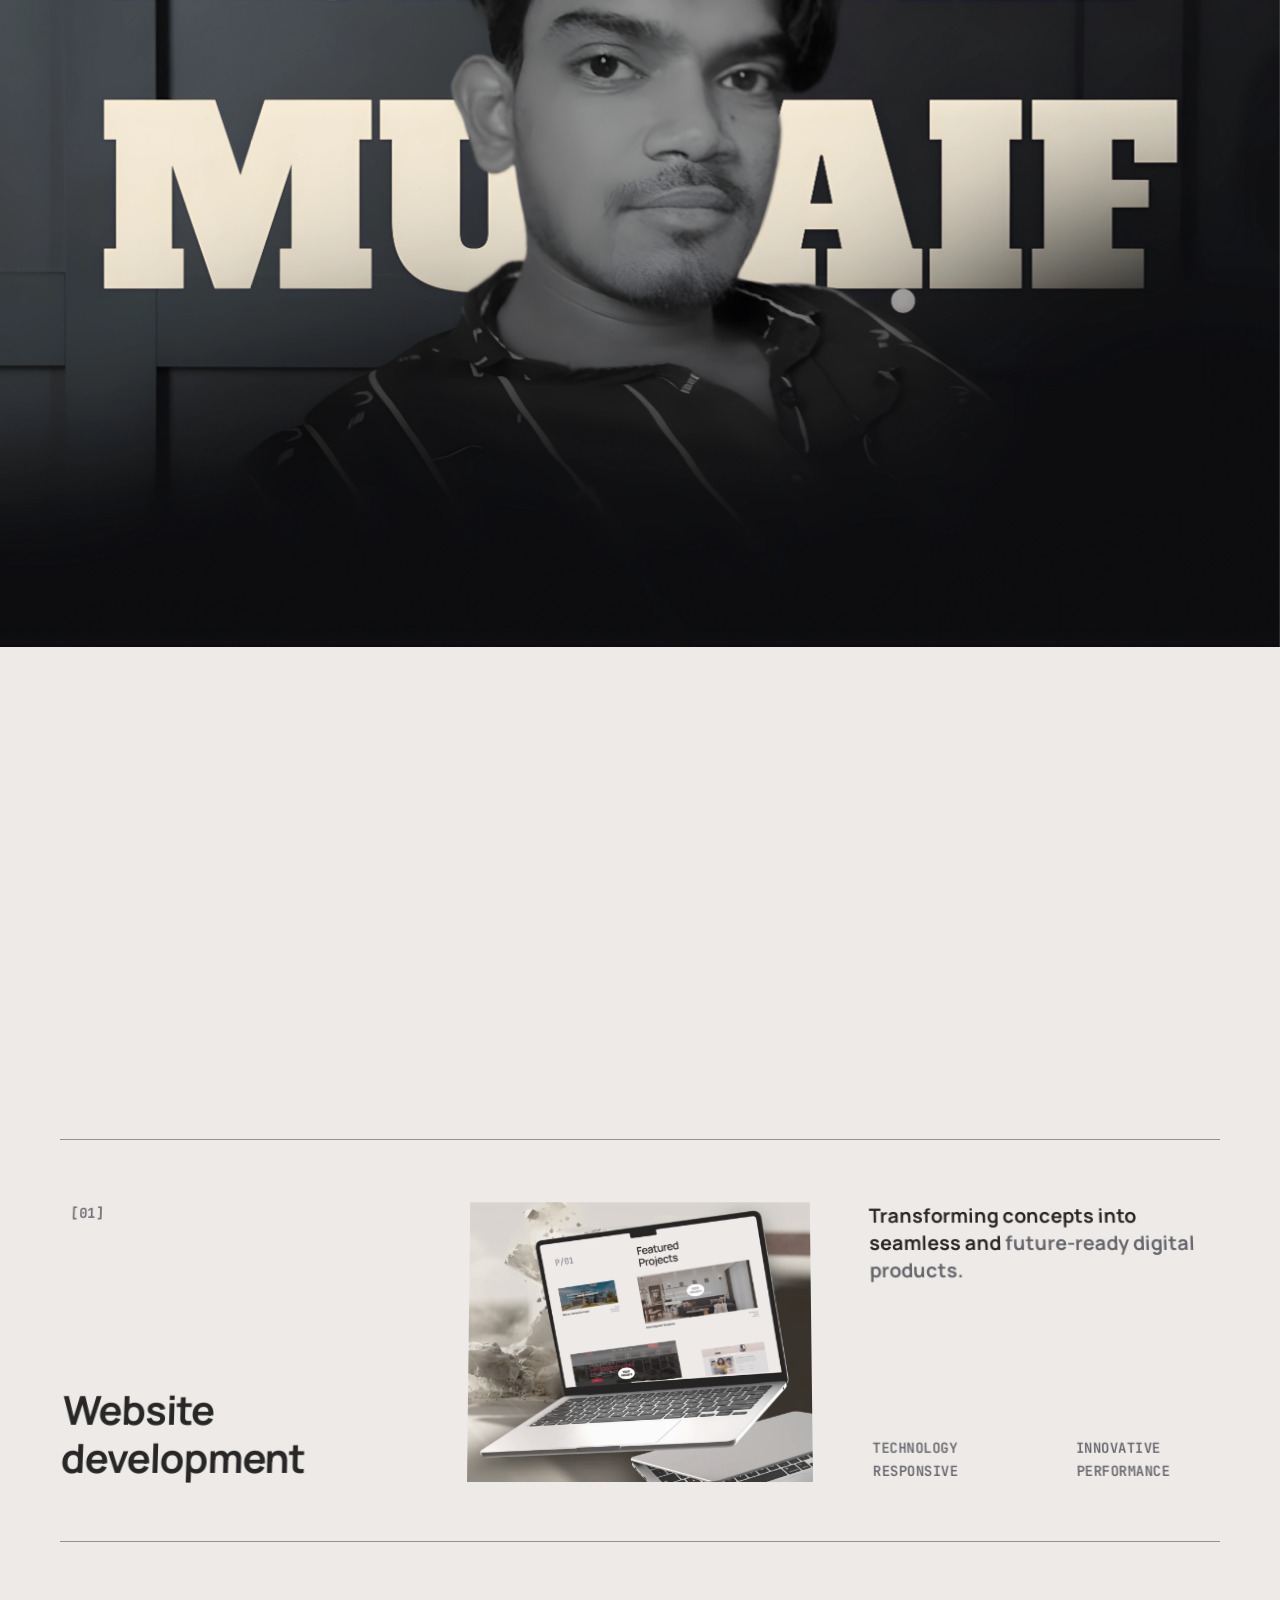
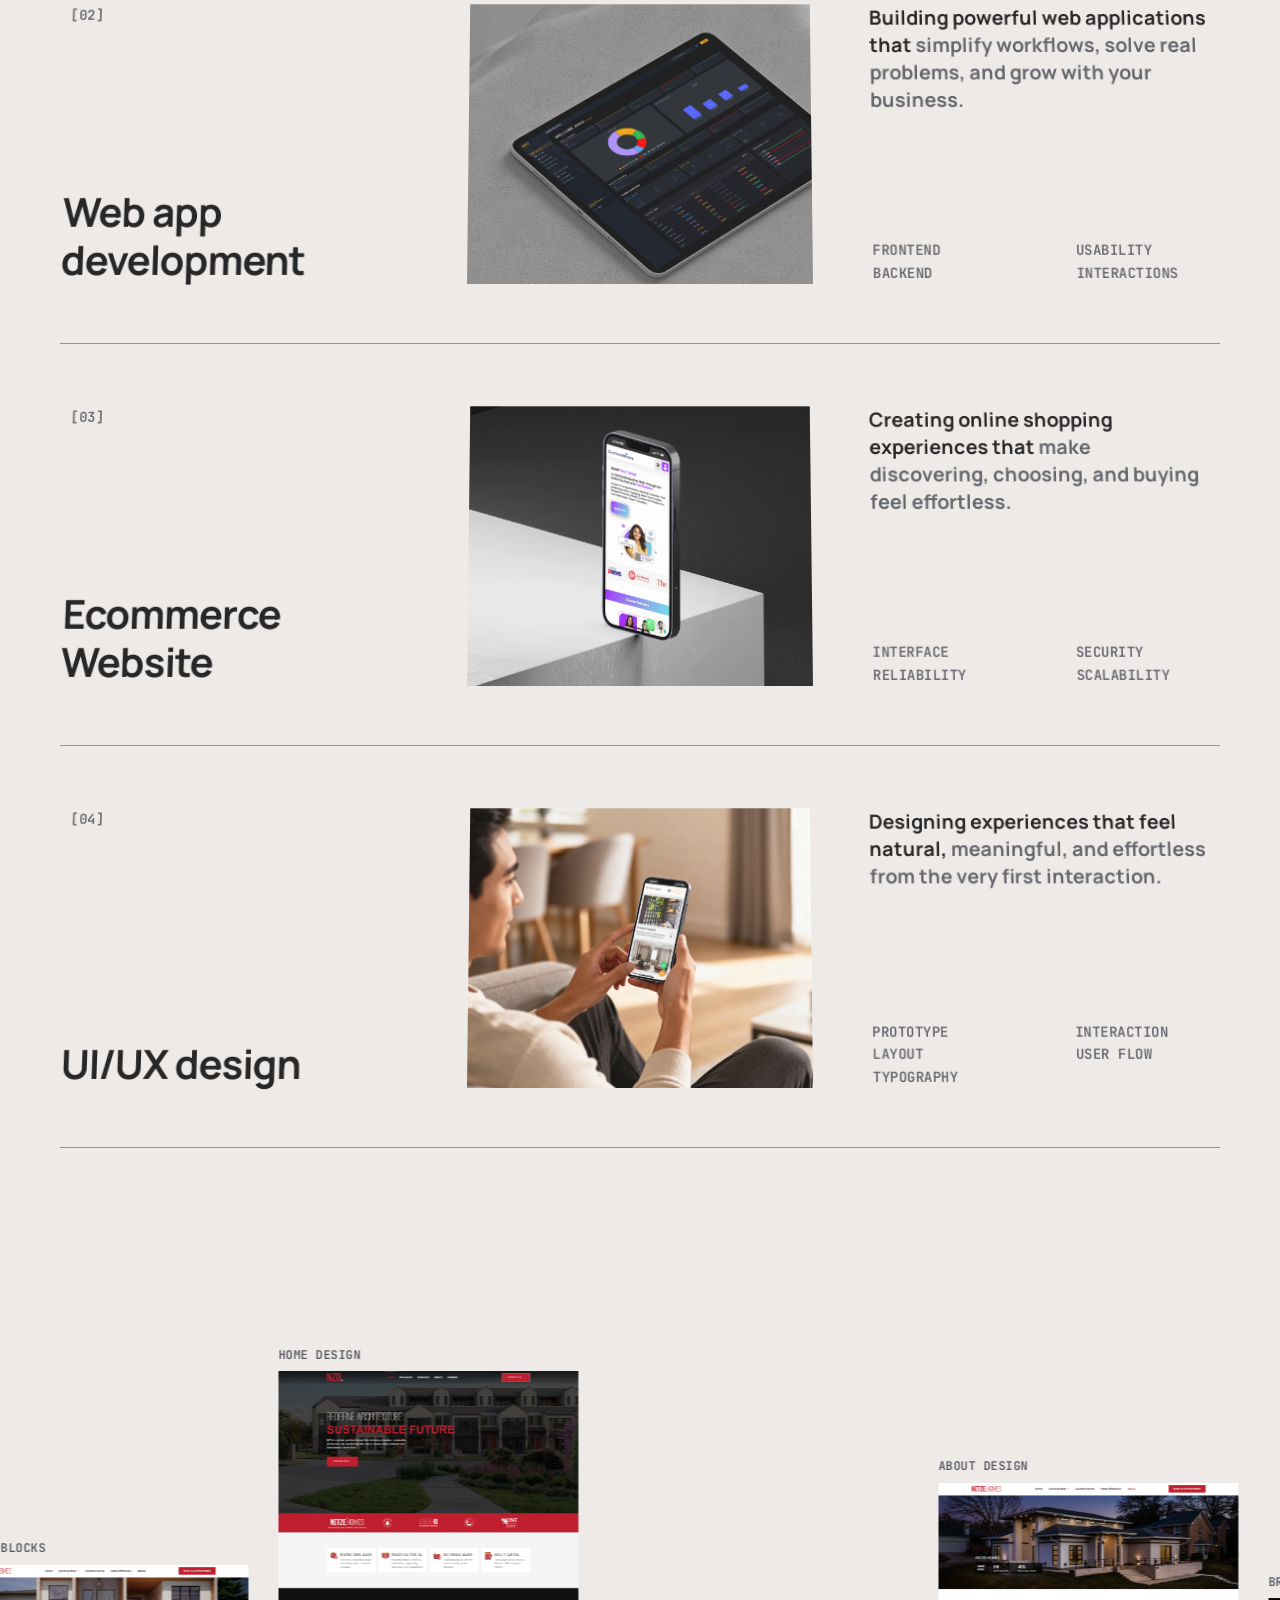
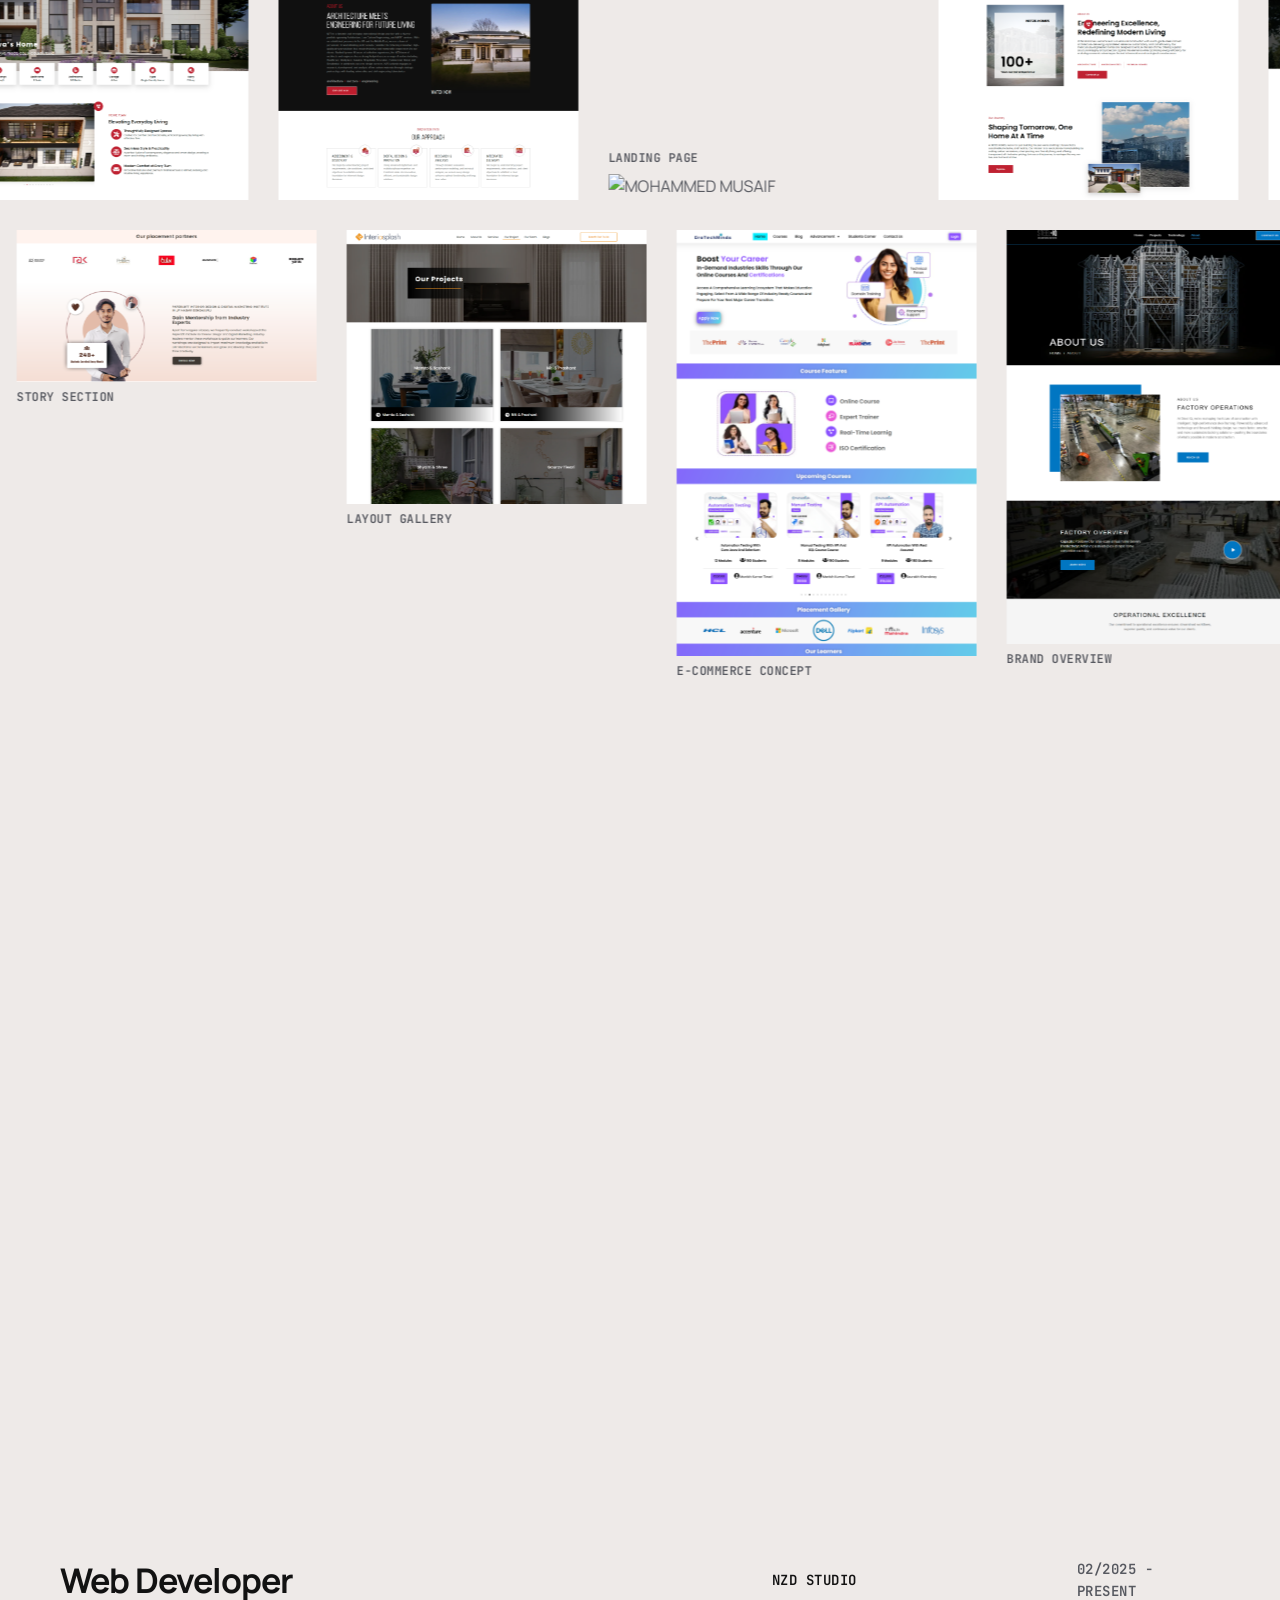
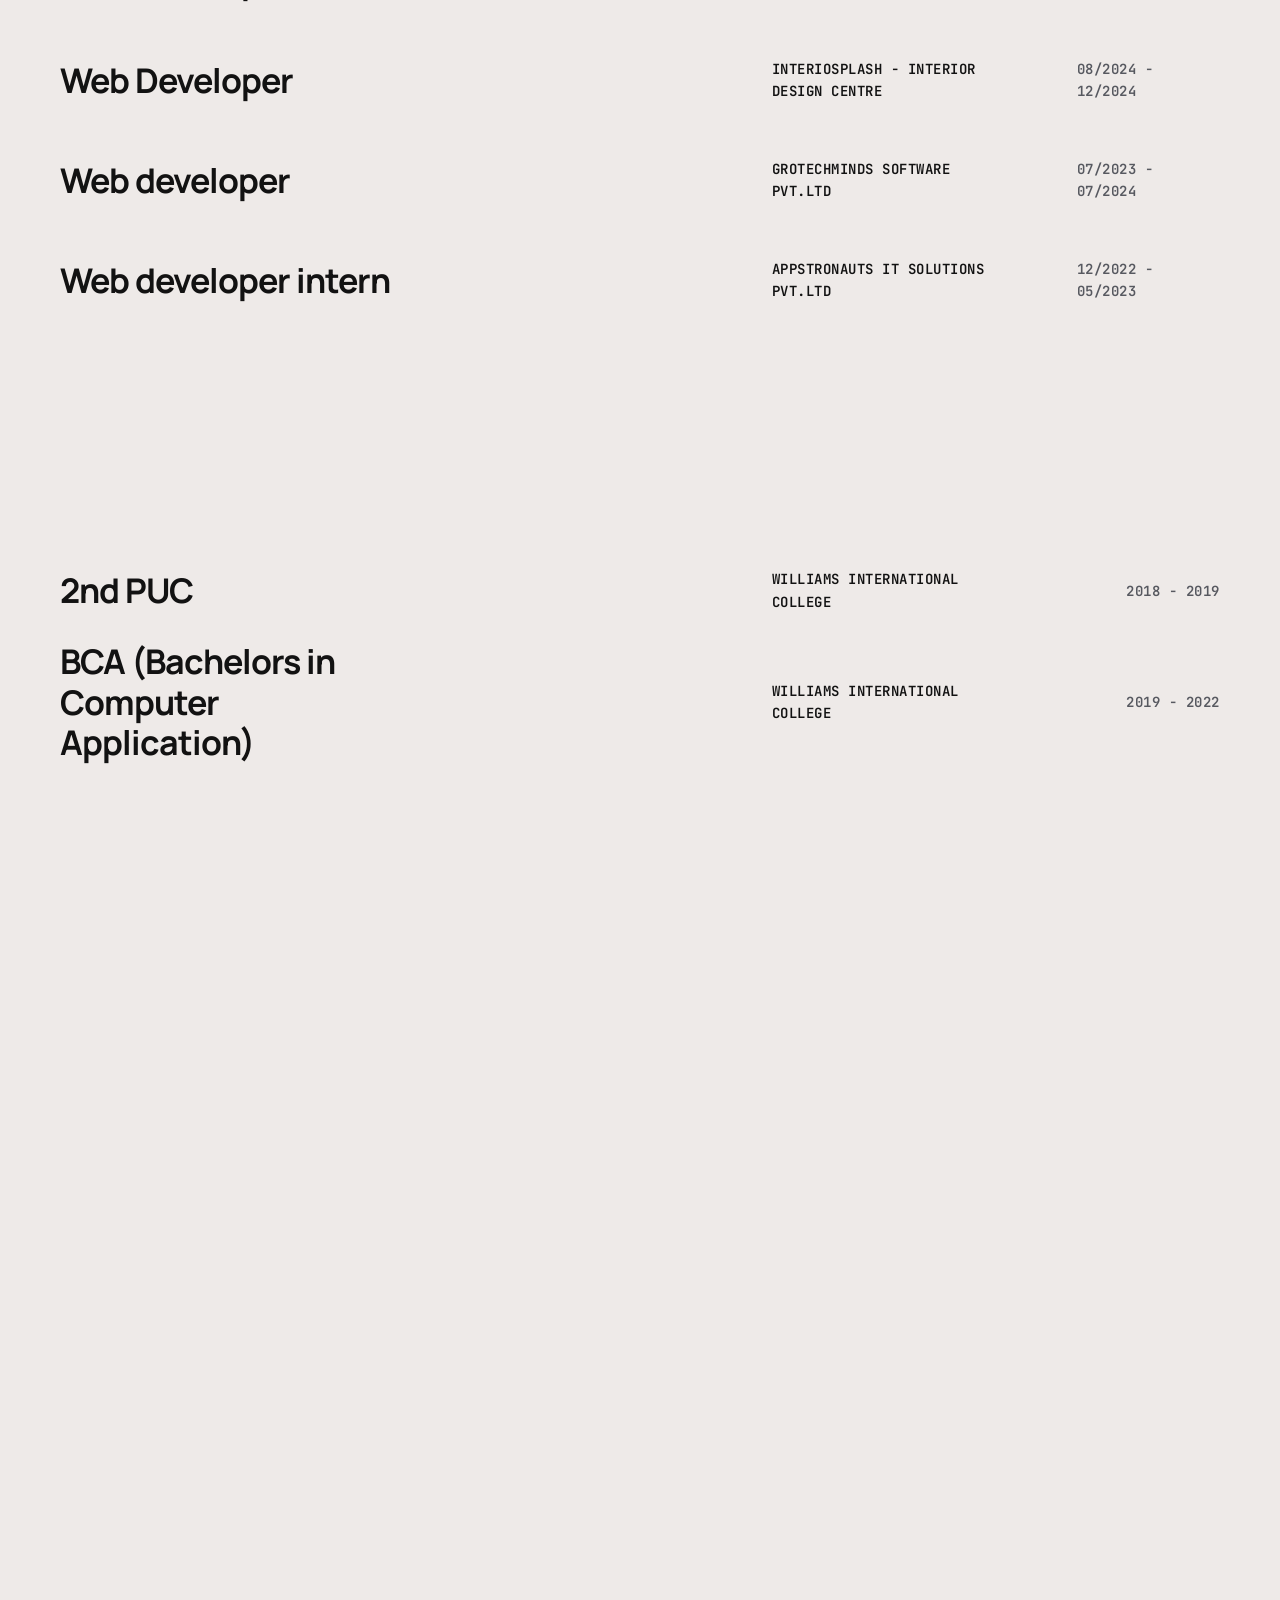
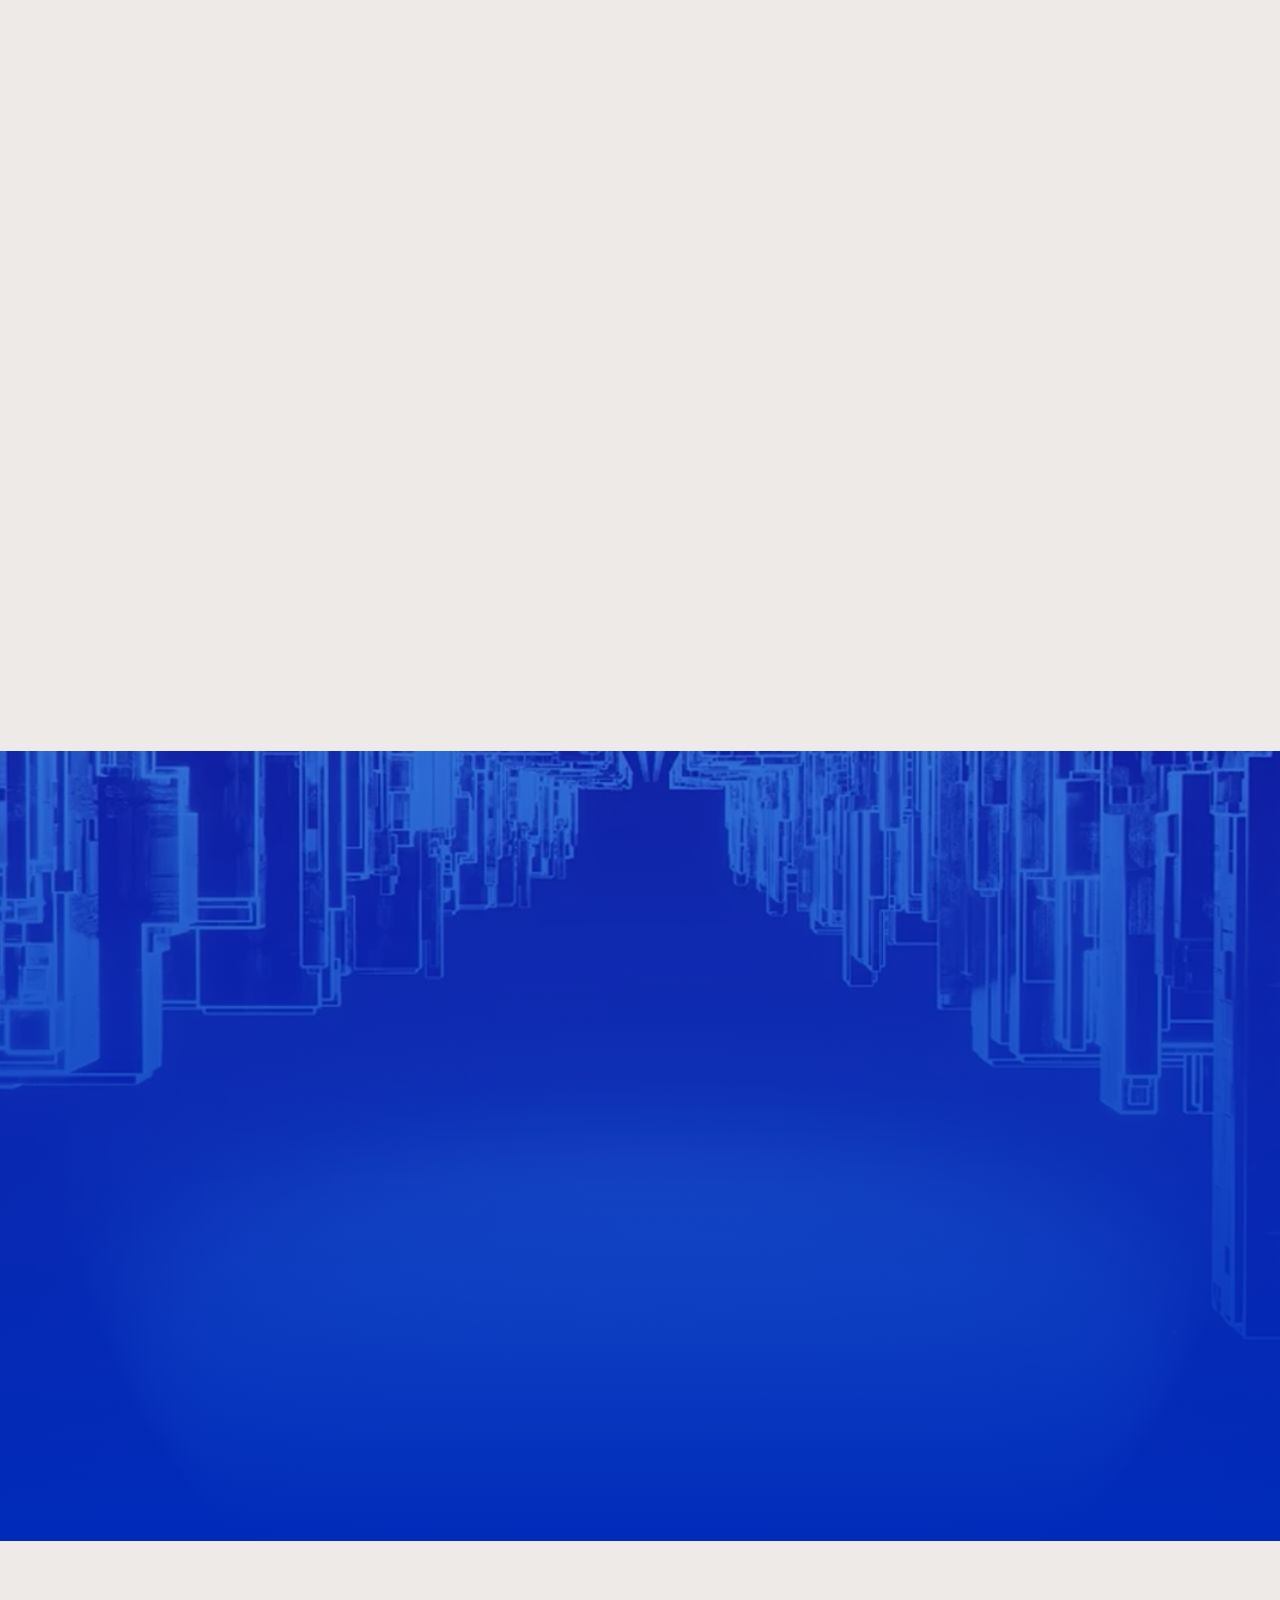
==== commit 503283a3: "header" ====
--- a/index.html
+++ b/index.html
@@ -205,19 +205,6 @@
                           <a class="main-menu__link" href="#about">
                             <span class="main-menu__number">/ 03</span>
                             <span class="main-menu__caption">About Me</span>
-                          </a>
-                          <!-- <svg xmlns="http://www.w3.org/2000/svg" version="1.1" viewBox="0 0 18 18">
-                            <path d="M10.8,0v3.6h-3.6V0h3.6ZM14.4,10.8h3.6v-3.6h-3.6v-3.6h-3.6v3.6H0v3.6h10.8v3.6h3.6v-3.6ZM10.8,14.4h-3.6v3.6h3.6v-3.6Z"/>
-                          </svg> -->
-                        </div>
-                        <div class="main-menu__divider divider-bottom"></div>
-                      </li>
-                      <li class="main-menu__item">
-                        <!-- <div class="main-menu__divider divider-top"></div> -->
-                        <div class="main-menu__toggle">
-                          <a class="main-menu__link" href="creative.html">
-                            <span class="main-menu__number">/ 03</span>
-                            <span class="main-menu__caption">Creative</span>
                           </a>
                           <!-- <svg xmlns="http://www.w3.org/2000/svg" version="1.1" viewBox="0 0 18 18">
                             <path d="M10.8,0v3.6h-3.6V0h3.6ZM14.4,10.8h3.6v-3.6h-3.6v-3.6h-3.6v3.6H0v3.6h10.8v3.6h3.6v-3.6ZM10.8,14.4h-3.6v3.6h3.6v-3.6Z"/>
